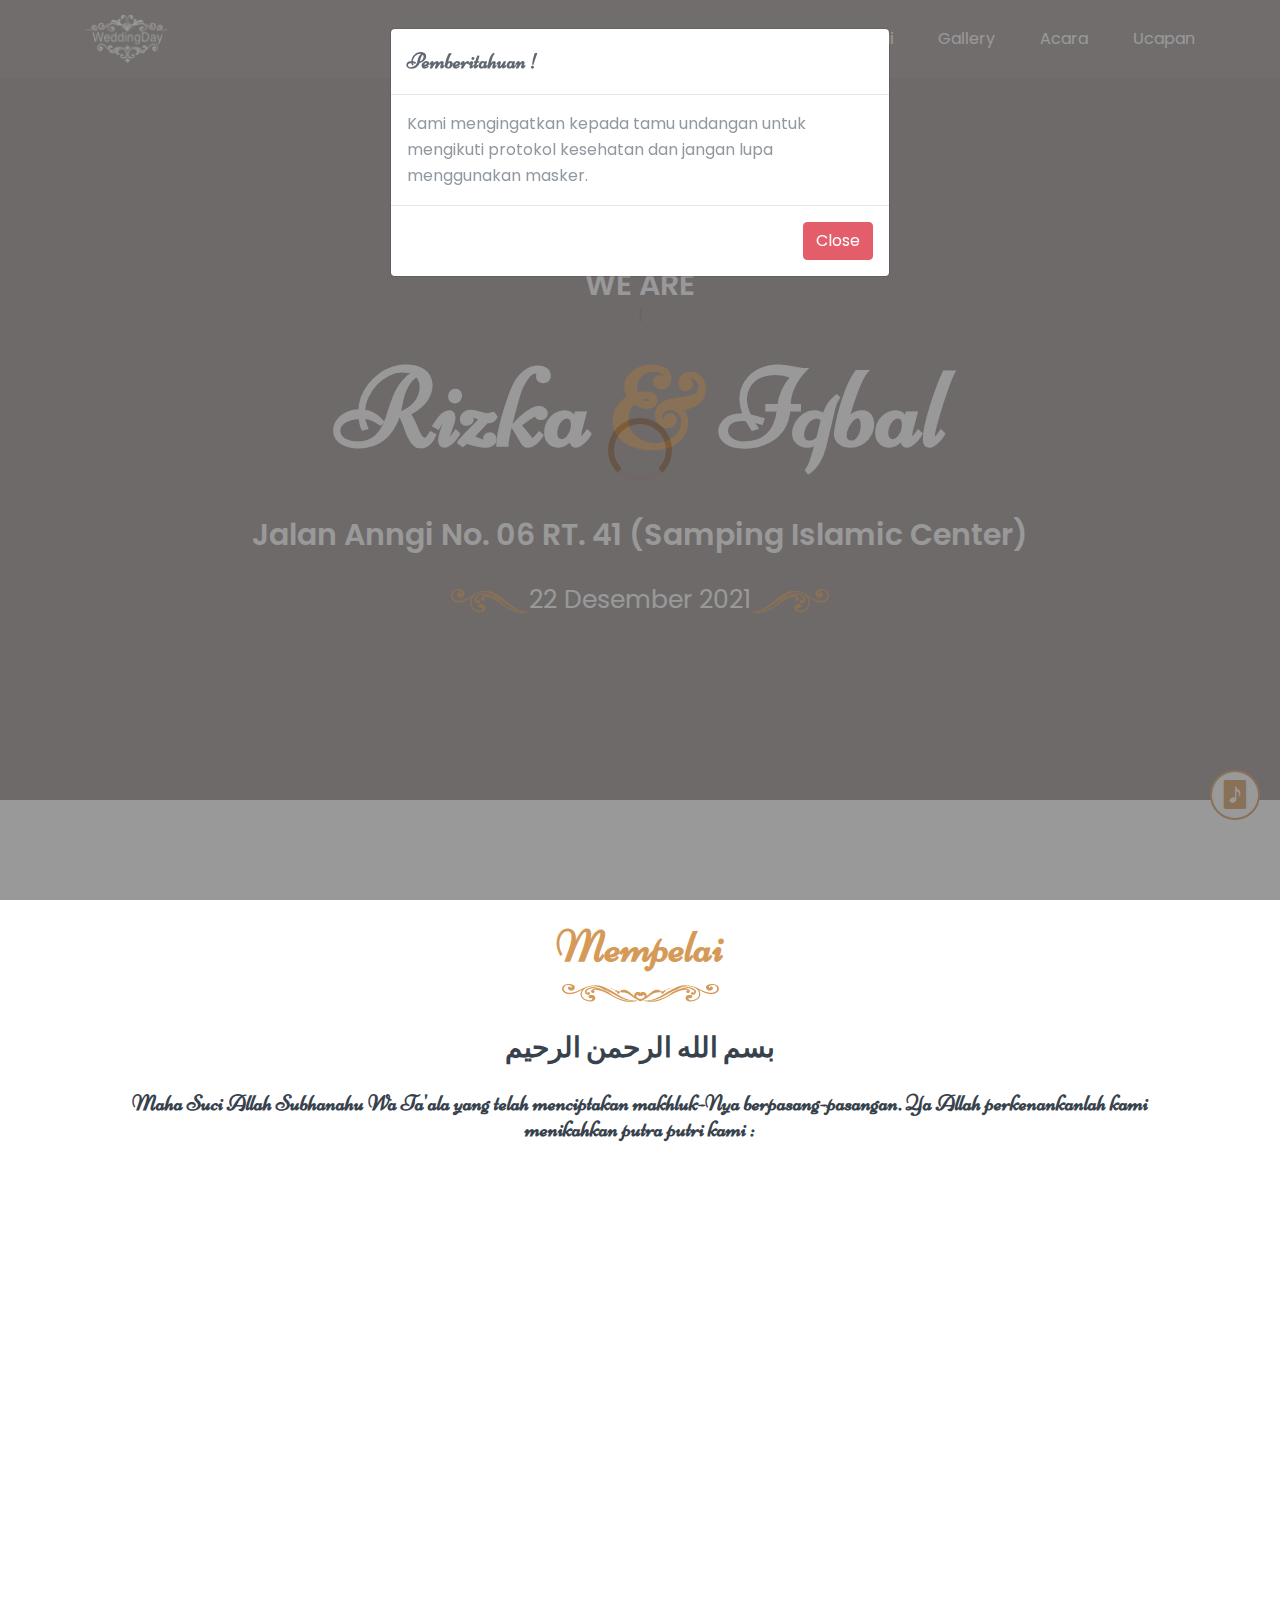
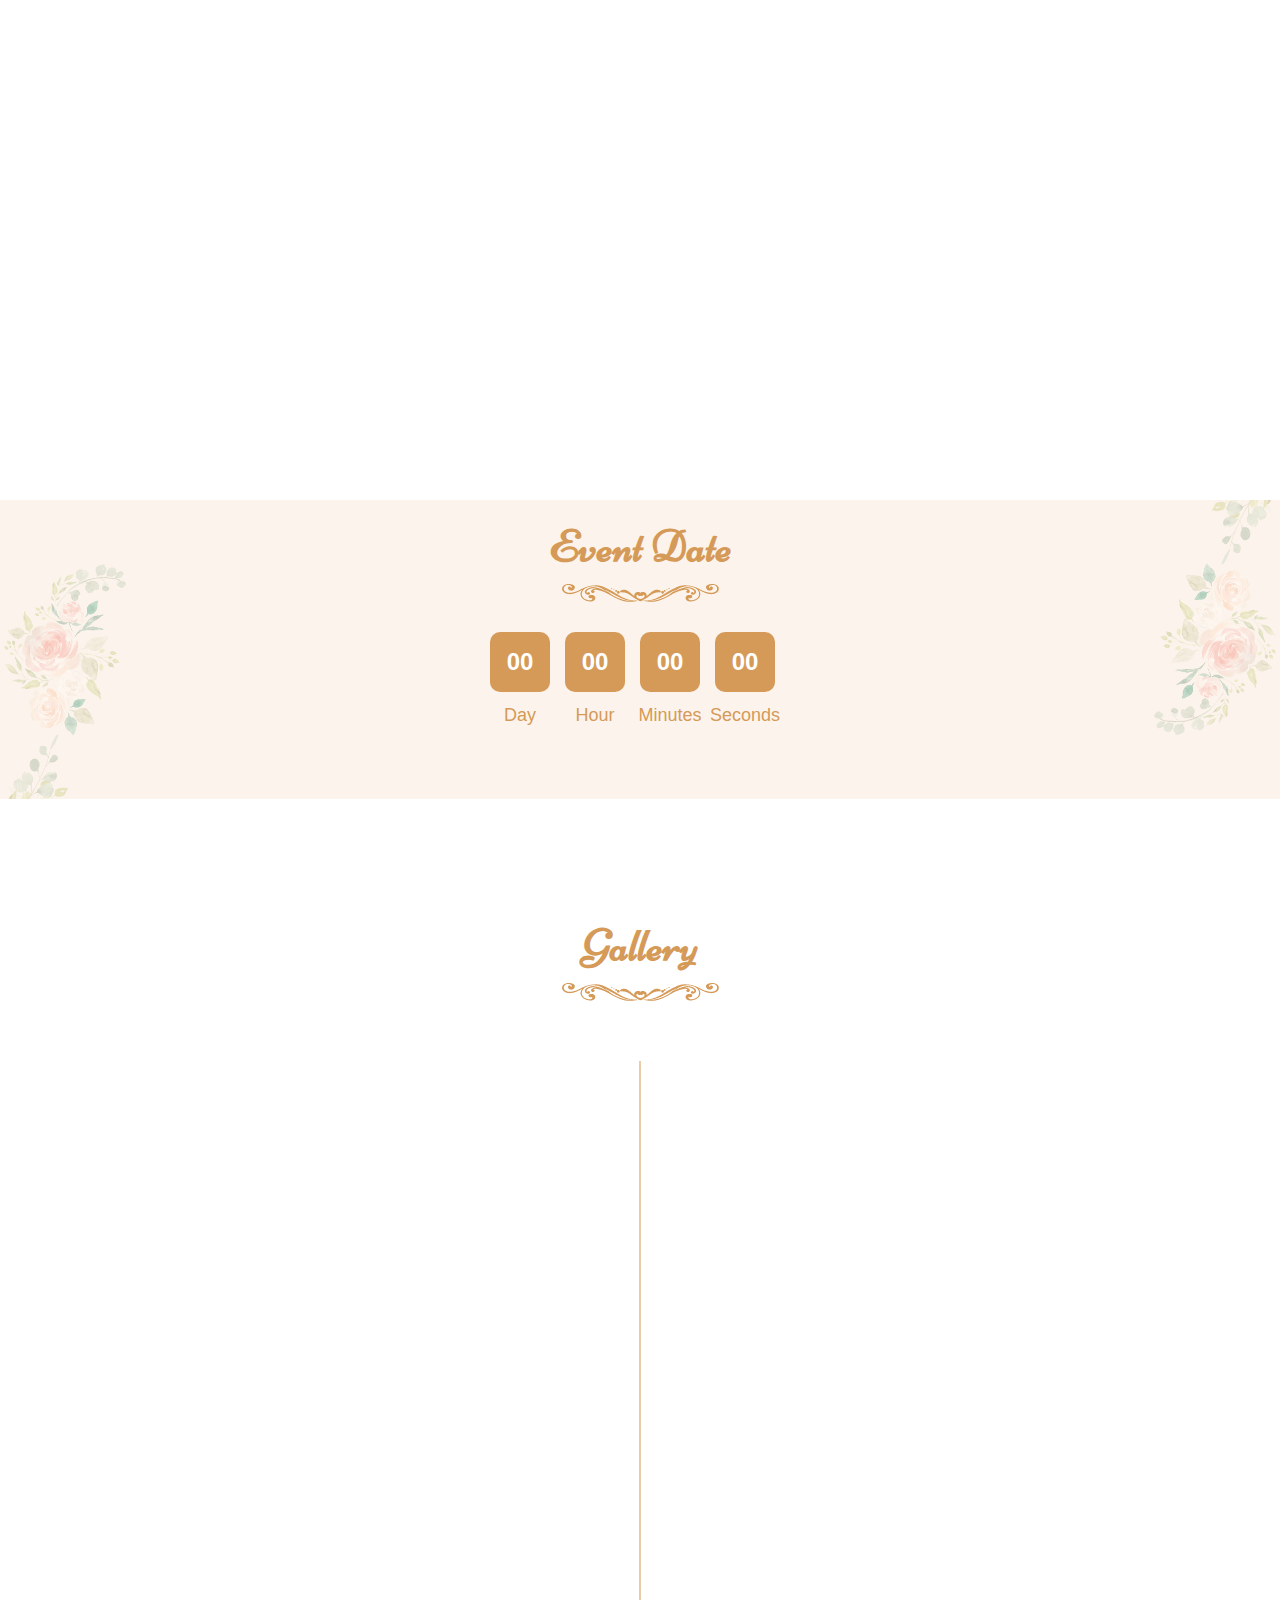
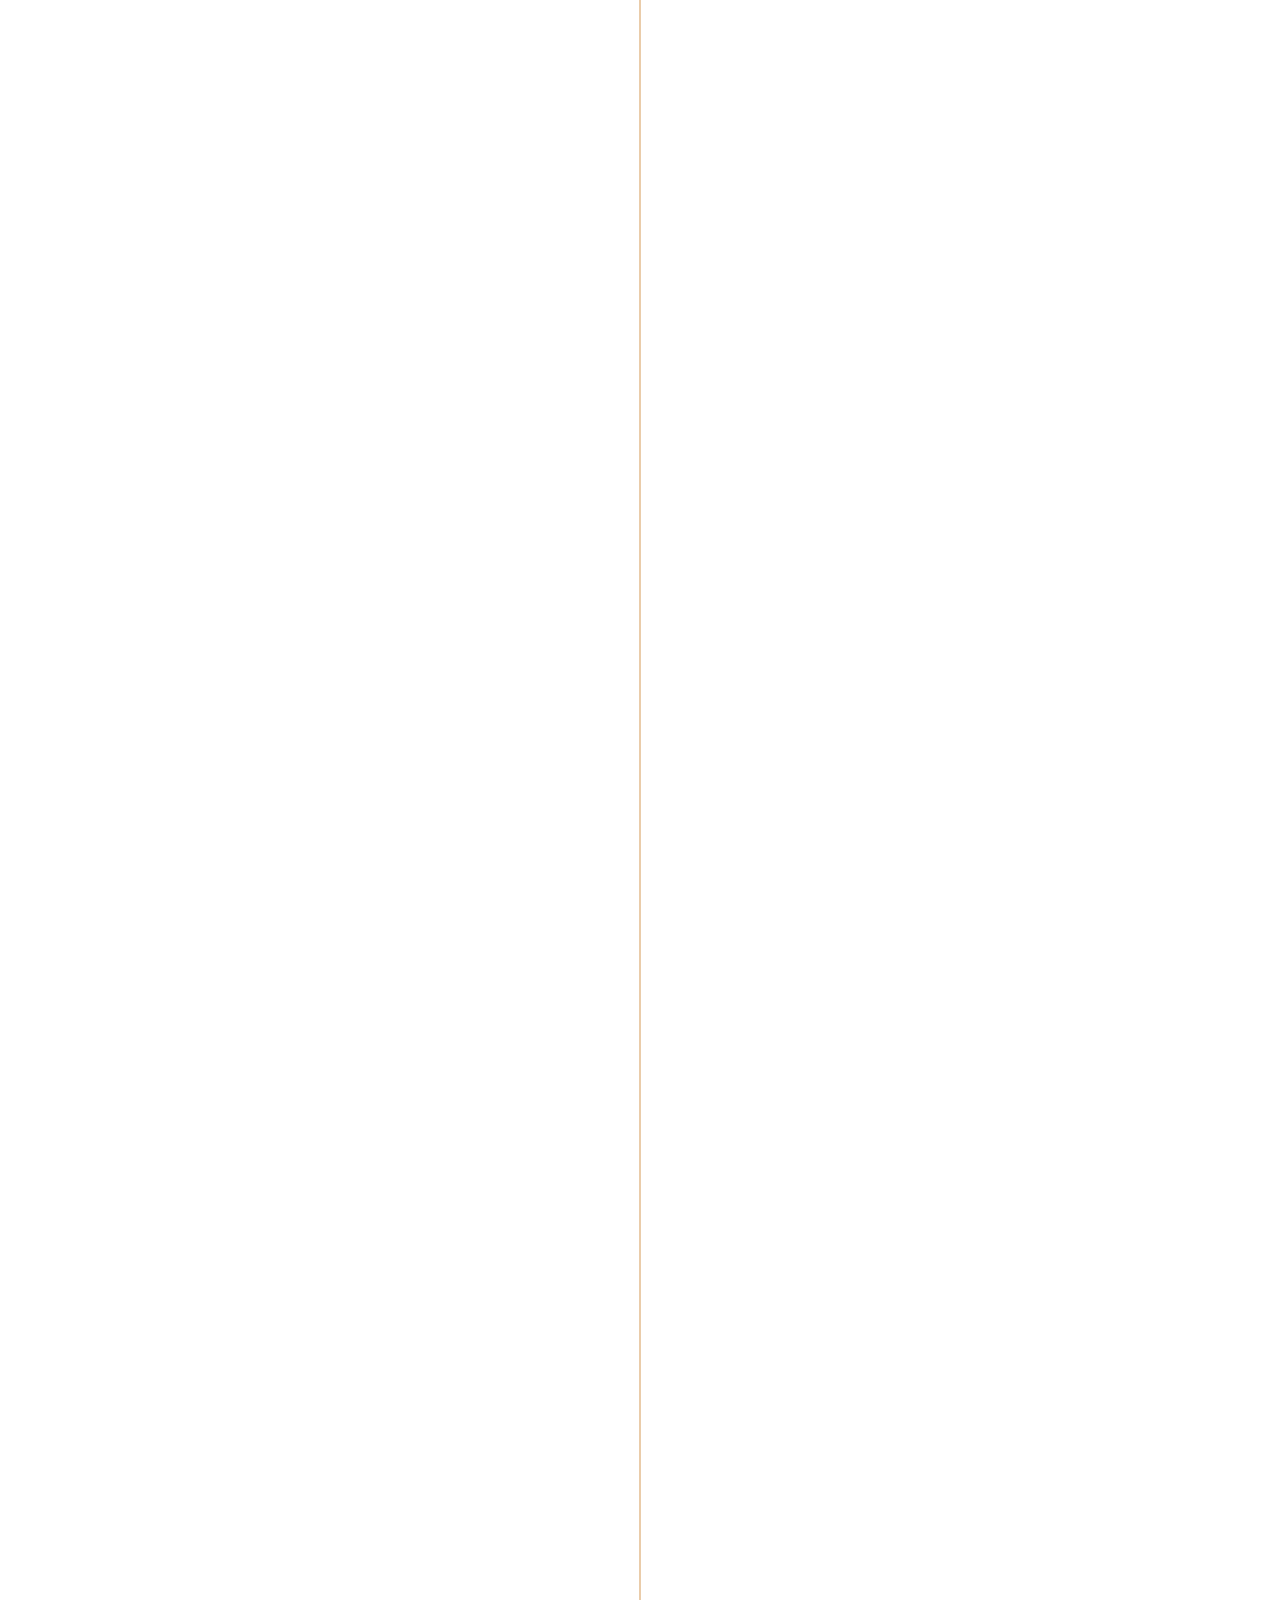
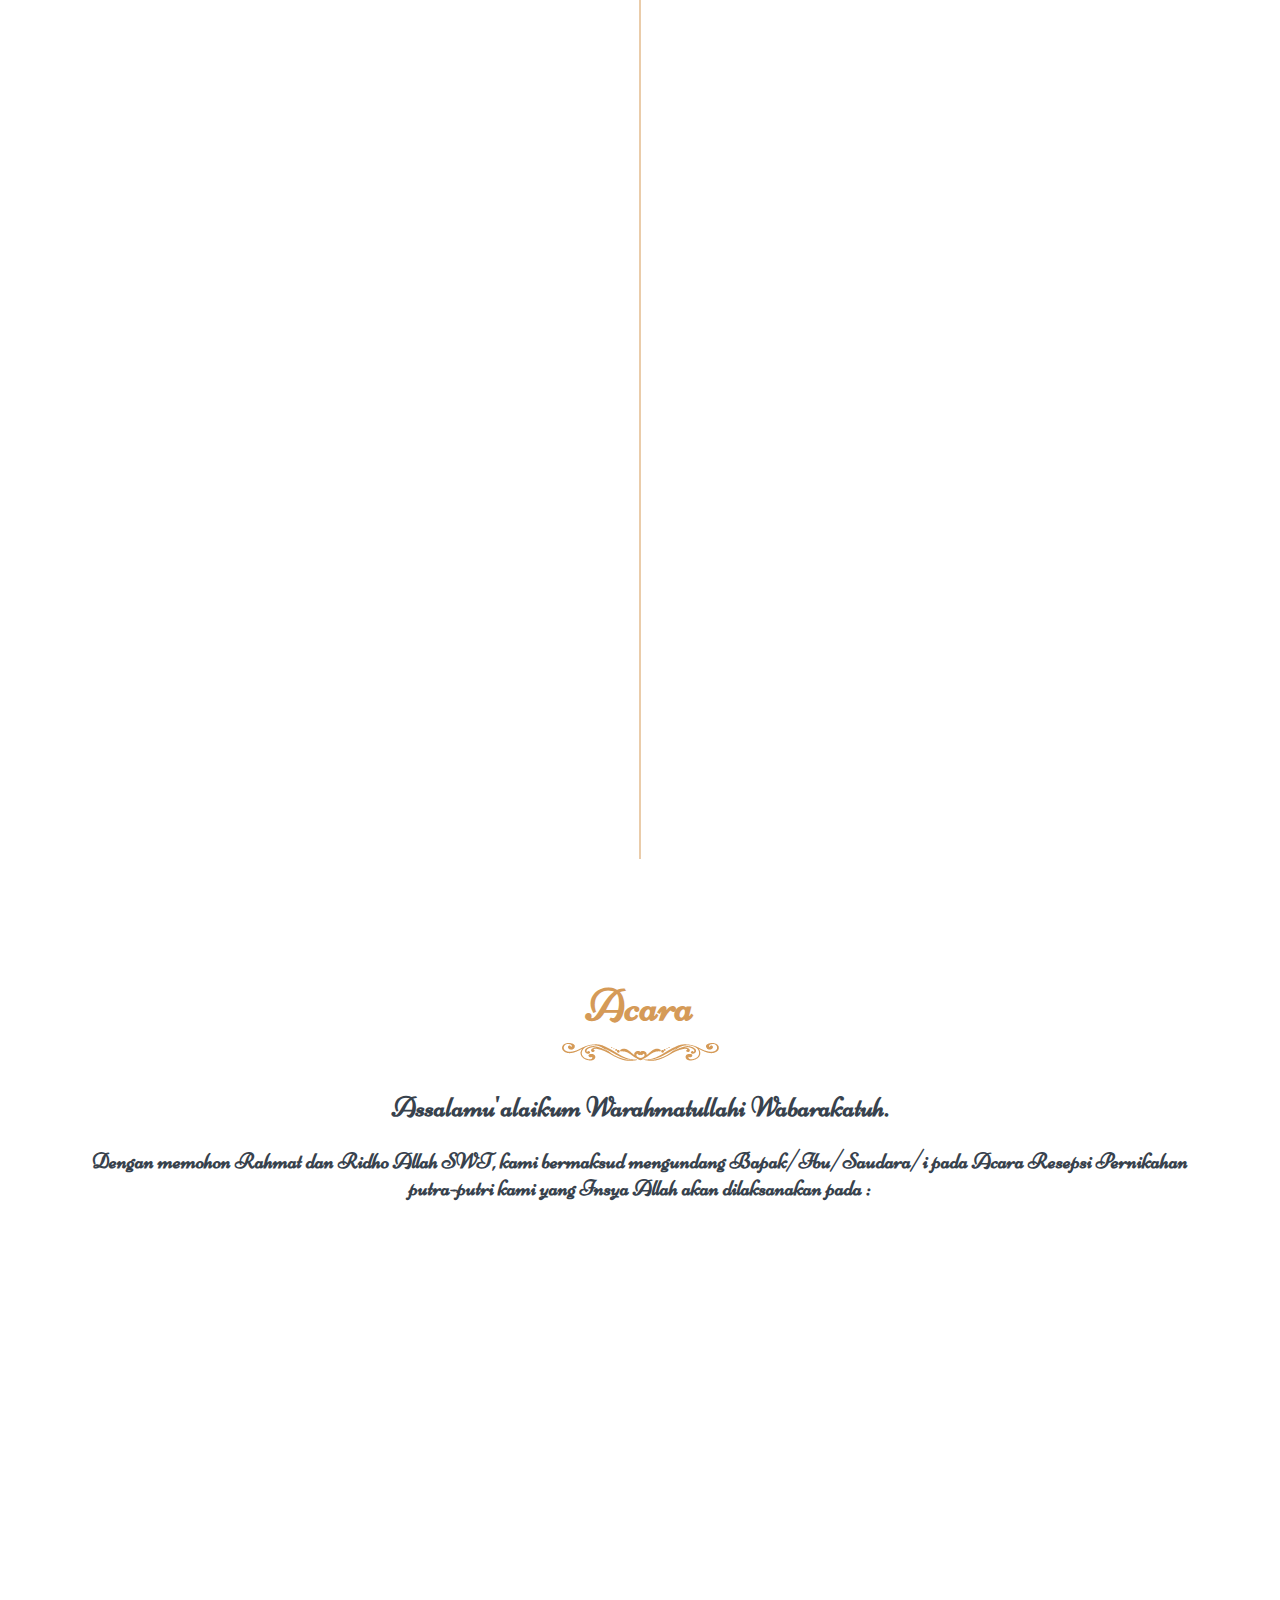
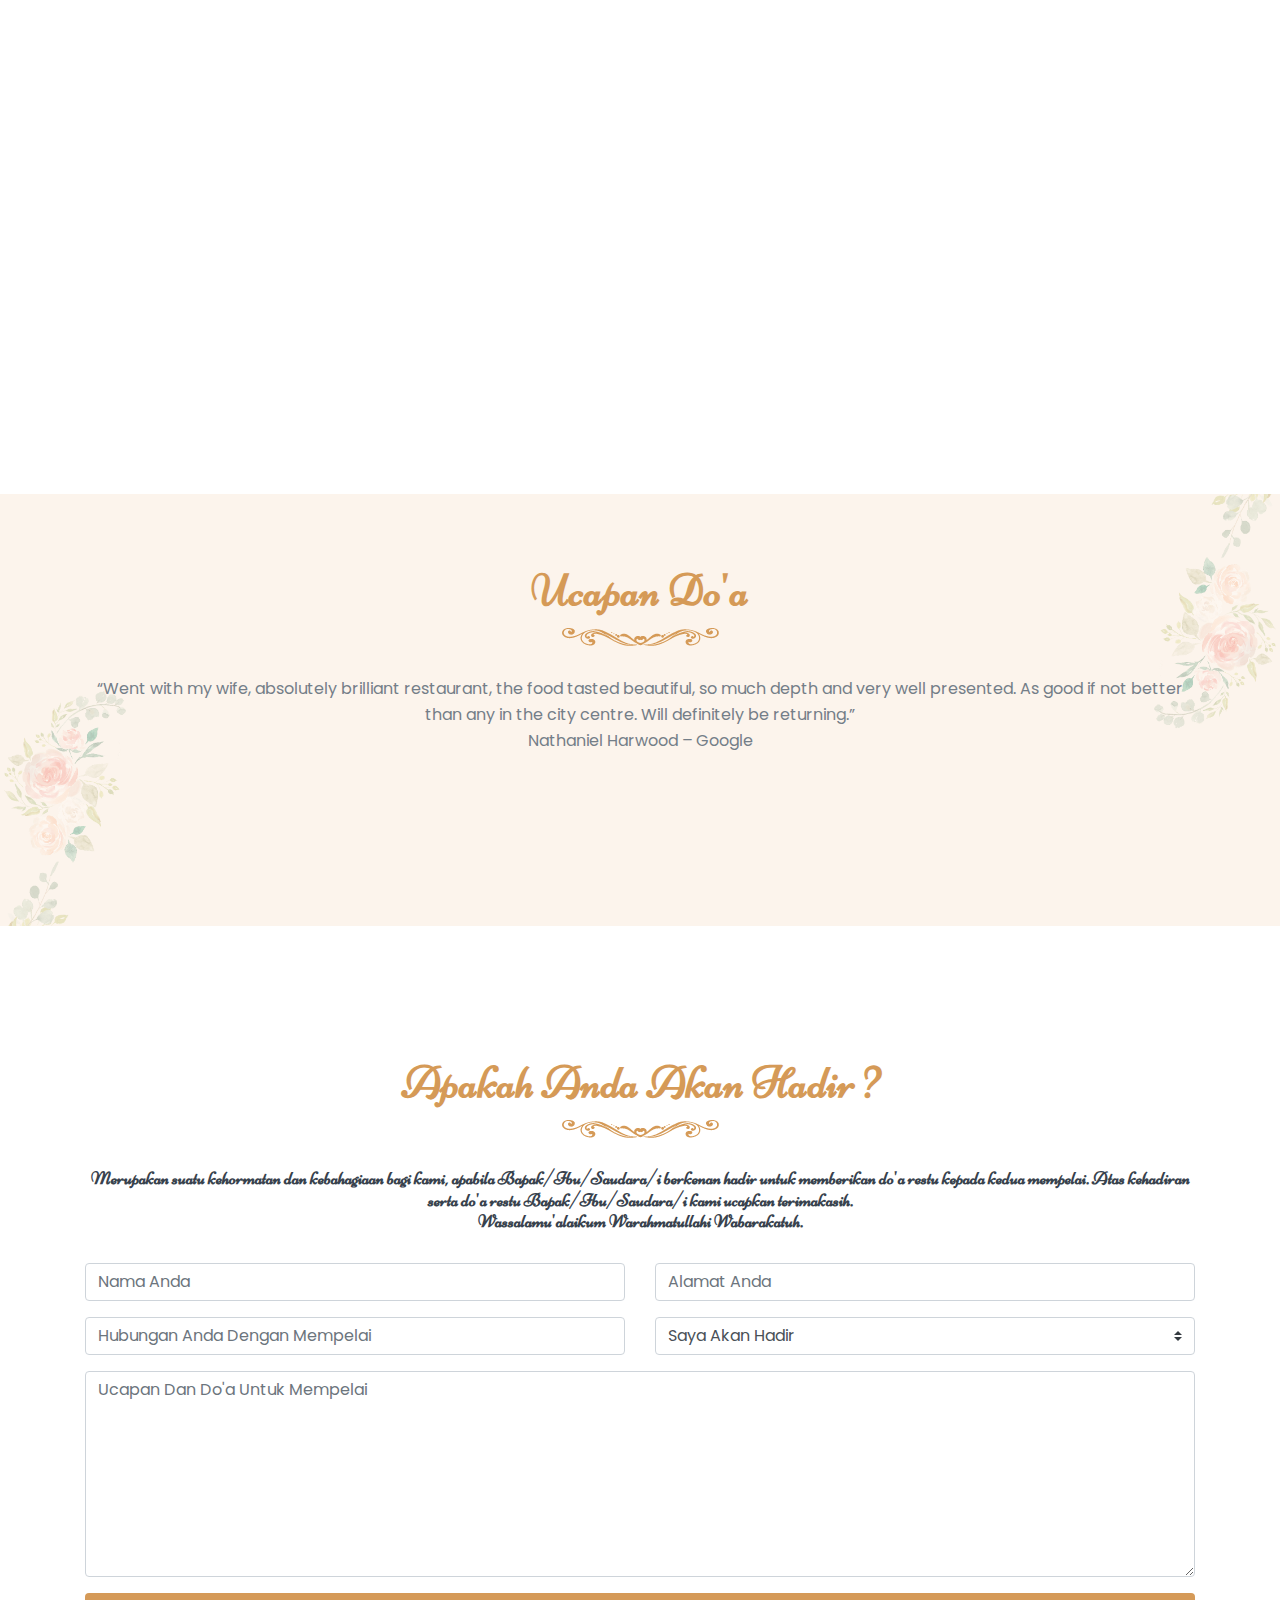
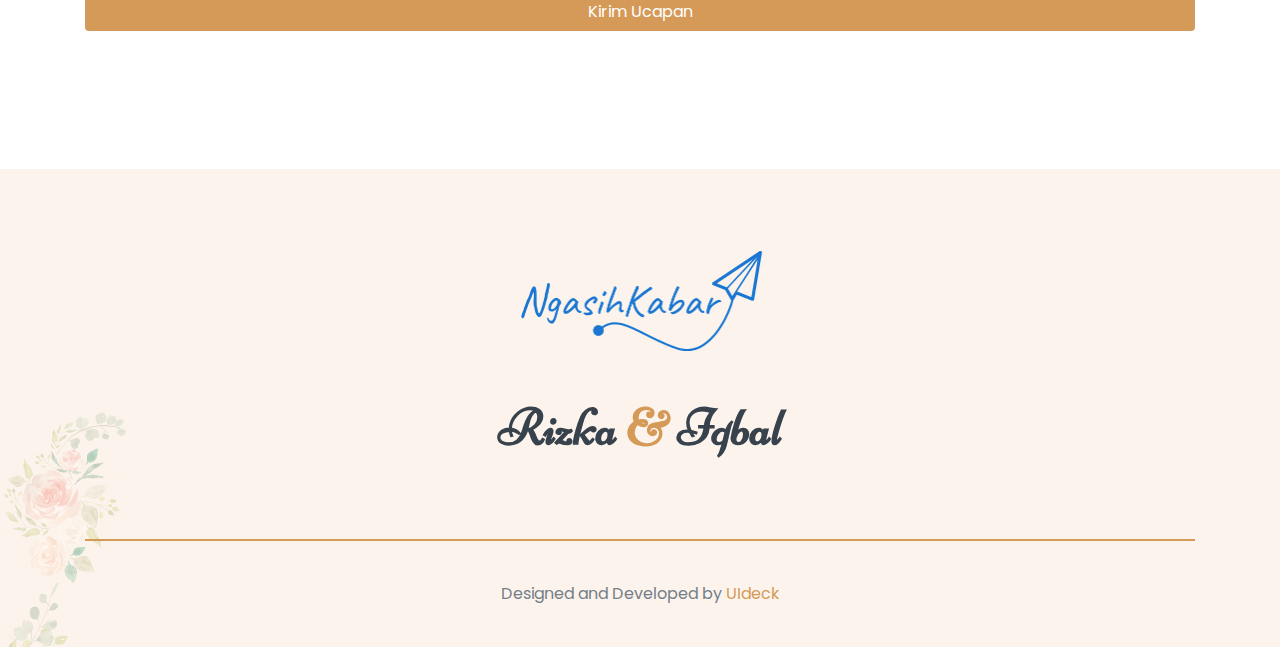
==== rizkaiqbal/index.html @ 64f29b2d "rizka dan iqbal desain awal" ====
<!doctype html>
<html class="no-js" lang="en">

<head>
    <meta charset="utf-8">

    <!--====== Title ======-->
    <title>Rizka & Iqbal - NgasihKabar</title>

    <meta charset="utf-8">
	<meta http-equiv="X-UA-Compatible" content="IE=edge">
	<meta name="viewport" content="width=device-width, initial-scale=1">
	<meta name="description" content="Undangan Website" />
	<meta name="keywords" content="udangan website, undangan online" />
	<meta name="author" content="NgasihKabar" />

    <!-- Facebook and Twitter integration -->
	<meta property="og:title" content=""/>
	<meta property="og:image" content=""/>
	<meta property="og:url" content=""/>
	<meta property="og:site_name" content=""/>
	<meta property="og:description" content=""/>
	<meta name="twitter:title" content="" />
	<meta name="twitter:image" content="" />
	<meta name="twitter:url" content="" />
	<meta name="twitter:card" content="" />

    <!--====== Favicon Icon ======-->
    <link rel="shortcut icon" href="assets/images/favicon.png" type="image/png">

    <!--====== Animate CSS ======-->
    <link rel="stylesheet" href="assets/css/animate.css">

    <!--====== Line Icons CSS ======-->
    <link rel="stylesheet" href="assets/css/LineIcons.css">

    <!--====== Bootstrap CSS ======-->
    <link rel="stylesheet" href="assets/css/bootstrap.min.css">

    <!--====== Default CSS ======-->
    <link rel="stylesheet" href="assets/css/default.css">

    <!--====== Style CSS ======-->
    <link rel="stylesheet" href="assets/css/style.css">

    <!-- TAMBAHAN -->
    <!-- Icomoon Icon Fonts-->
	<link rel="stylesheet" href="assets/css/icomoon.css">

</head>

<body>
    <!--[if IE]>
    <p class="browserupgrade">You are using an <strong>outdated</strong> browser. Please <a href="https://browsehappy.com/">upgrade your browser</a> to improve your experience and security.</p>
    <![endif]-->
    
    <!--====== PRELOADER PART START ======-->

    <div class="preloader">
        <div class="loader">
            <div class="ytp-spinner">
                <div class="ytp-spinner-container">
                    <div class="ytp-spinner-rotator">
                        <div class="ytp-spinner-left">
                            <div class="ytp-spinner-circle"></div>
                        </div>
                        <div class="ytp-spinner-right">
                            <div class="ytp-spinner-circle"></div>
                        </div>
                    </div>
                </div>
            </div>
        </div>
    </div>

    <!--====== PRELOADER PART ENDS ======-->

    <!--====== HEADER PART START ======-->

    <section class="header_area">
        <div class="header_navbar">
            <div class="container">
                <div class="row">
                    <div class="col-lg-12">
                        <nav class="navbar navbar-expand-lg">
                            <a class="navbar-brand" href="index.html">
                                <img src="assets/images/logo.png" alt="Logo">
                            </a>
                            <button class="navbar-toggler" type="button" data-toggle="collapse" data-target="#navbarSupportedContent" aria-controls="navbarSupportedContent" aria-expanded="false" aria-label="Toggle navigation">
                                <span class="toggler-icon"></span>
                                <span class="toggler-icon"></span>
                                <span class="toggler-icon"></span>
                            </button>

                            <div class="collapse navbar-collapse sub-menu-bar" id="navbarSupportedContent">
                                <ul id="nav" class="navbar-nav ml-auto">
                                    <li class="nav-item active">
                                        <a class="page-scroll" href="#home">Home</a>
                                    </li>
                                    <li class="nav-item">
                                        <a class="page-scroll" href="#couple">Mempelai</a>
                                    </li>
                                    <li class="nav-item">
                                        <a class="page-scroll" href="#our_love">Gallery</a>
                                    </li>
                                    <li class="nav-item">
                                        <a class="page-scroll" href="#event">Acara</a>
                                    </li>
                                    <li class="nav-item">
                                        <a class="page-scroll" href="#contact">Ucapan</a>
                                    </li>
                                </ul>
                            </div> <!-- navbar collapse -->
                        </nav> <!-- navbar -->
                    </div>
                </div> <!-- row -->
            </div> <!-- container -->
        </div> <!-- header navbar -->

        <div id="home" class="header_slider slider-active">
            <div class="single_slider bg_cover d-flex align-items-center" style="background-image: url(assets/images/editing6.jpg)">
                <div class="container">
                    <div class="row justify-content-center">
                        <div class="col-lg-10">
                            <div class="slider_content text-center">
                                <h5 class="slider_sub_title typed" data-animation="fadeInUp" data-typed-items="WE ARE GETTING MARRIED"></h5>
                                <h2 class="slider_title" data-animation="fadeInUp" data-delay="0.7s">Rizka <span>&</span> Iqbal</h2>
                                <span class="location" data-animation="fadeInUp" data-delay="1s">Jalan Anngi No. 06 RT. 41 (Samping Islamic Center)</span>
                                <p data-animation="fadeInUp" data-delay="1.4s"><img src="assets/images/header-shape-1.png" alt="Shape">22 Desember 2021<img src="assets/images/header-shape-2.png" alt="Shape"></p>
                            </div> <!-- slider content -->
                        </div>
                    </div> <!-- row -->
                </div> <!-- container -->
            </div> <!-- single slider -->
        </div> <!-- header slider -->
    </section>

    <!--====== HEADER PART ENDS ======-->

    <!--====== COUPLE PART START ======-->

    <section id="couple" class="couple_area pt-120 pb-130">
        <div class="container">
            <div class="row justify-content-center">
                <div class="col-lg-6">
                    <div class="section_title text-center pb-30">
                        <h3 class="title">Mempelai</h3>
                        <img src="assets/images/section_shape.png" alt="Shape">
                    </div> <!-- section title -->
                </div>
                <div class="col-lg-12">
                    <div class="section_title text-center pb-30">
                        <h3>بسم الله الرحمن الرحيم</h3>
                        <br/>
                        <h4>Maha Suci Allah Subhanahu Wa Ta'ala yang telah menciptakan makhluk-Nya berpasang-pasangan. Ya Allah perkenankanlah kami menikahkan putra putri kami :</h4>
                    </div>
                </div>
            </div> <!-- row -->
            <div class="row">
                <div class="col-md-6">
                    <div class="single_couple mt-30 wow fadeInUpBig" data-wow-duration="1.3s" data-wow-delay="0.2s">
                        <div class="couple_image">
                            <img src="assets/images/DSCF1083.jpg" alt="Couple">
                        </div>
                        <div class="couple_content text-center">
                            <img class="shape" src="assets/images/couple-shape.png" alt="shape">
                            <h4 class="couple_name">Rizka Noor Oktavia S.E</h4>
                            <p>Putri Keempat Dari Bapak Sugyo & Ibu Siti Noor Aminah.</p>
                            <ul class="social">
                                <li><a href="#" target="_blank"><i class="lni lni-facebook-filled"></i></a></li>
                                <li><a href="#" target="_blank"><i class="lni lni-twitter-original"></i></a></li>
                                <li><a href="#" target="_blank"><i class="lni lni-instagram-original"></i></a></li>
                                <li><a href="#" target="_blank"><i class="lni lni-linkedin-original"></i></a></li>
                            </ul>
                        </div>
                    </div> <!-- single couple -->
                </div>
                <div class="col-md-6">
                    <div class="single_couple mt-30 wow fadeInUpBig" data-wow-duration="1.3s" data-wow-delay="0.6s">
                        <div class="couple_image">
                            <img src="assets/images/2021_0617_10530200.jpg" alt="Couple">
                        </div>
                        <div class="couple_content text-center">
                            <img class="shape" src="assets/images/couple-shape.png" alt="shape">
                            <h4 class="couple_name">Adji Muhammad Iqbal S.M</h4>
                            <p>Putra Keempat Dari Bapak Ir. H. Adji Yunadji gelar Adji Raden Ario Joyo Putro & Ibu Hj. Adji Hilda Fatma Dewi.</p>
                            <ul class="social">
                                <li><a href="#" target="_blank"><i class="lni lni-facebook-filled"></i></a></li>
                                <li><a href="#" target="_blank"><i class="lni lni-twitter-original"></i></a></li>
                                <li><a href="#" target="_blank"><i class="lni lni-instagram-original"></i></a></li>
                                <li><a href="#" target="_blank"><i class="lni lni-linkedin-original"></i></a></li>
                            </ul>
                        </div>
                    </div> <!-- single couple -->
                </div>
            </div> <!-- row -->
        </div> <!-- container -->
    </section>

    <!--====== COUPLE PART ENDS ======-->

    <!--====== COUNTDOWN SOON PART START ======-->

    <section id="coming_soon" class="coming_soon_area pt-20 pb-70">
        <div class="coming_soon_shape_1">
            <img src="assets/images/shape-1.png" alt="shape">
        </div> <!-- shape -->

        <div class="container">

            <div class="text-center">
                <div class="section_title text-center pb-30">
                    <h3 class="title">Event Date</h3>
                    <img src="assets/images/section_shape.png" alt="Shape">
                </div> <!-- section title -->

                <div id="timer">
                    <div class="number-list">
                        <div class="item" data-days="">00</div>
                        <div class="item" data-hours="">00</div>
                        <div class="item" data-minutes="">00</div>
                        <div class="item" data-seconds="">00</div>
                    </div>
                    <div class="unit-list">
                        <div class="item">Day</div>
                        <div class="item">Hour</div>
                        <div class="item">Minutes</div>
                        <div class="item">Seconds</div>
                    </div>
                </div>
            </div>

        </div> <!-- container -->

        <div class="coming_soon_shape_2">
            <img src="assets/images/shape-2.png" alt="shape">
        </div> <!-- shape -->
    </section>

    <!--====== COUNTDOWN SOON PART ENDS ======-->

    <!--====== OUR LOVE PART START ======-->

    <section id="our_love" class="our_love_area pt-120">
        <div class="container">
            <div class="row justify-content-center">
                <div class="col-lg-6">
                    <div class="section_title text-center pb-30">
                        <h3 class="title">Gallery</h3>
                        <img src="assets/images/section_shape.png" alt="Shape">
                    </div> <!-- section title -->
                </div>
            </div> <!-- row -->
            <div class="love_wrapper">

                <div class="single_love d-flex flex-wrap align-items-center">
                    <div class="love_content order-md-last wow fadeInLeftBig" data-wow-duration="1.3s" data-wow-delay="0.4s">
                        <!-- <h3 class="love_title">We Met For The First Time</h3>
                        <p>Lorem ipsum dolor sit amet, consetetur sadipscing elitr, sed diam nonumy eirmod tempor invidunt ut labore et dolore magna nose aaliquyam erat, sed diam voluptua. At vero eos et accusam justo duo dolores et ea rebum. Stet clita kasd gubergren, no sea timata sanctus est Lorem ipsum dolor sit amet. Lorem ipsum.</p> -->
                    </div>
                    <div class="love_date">
                        <!-- <p><i class="lni lni-heart-filled"></i> 7 May 21</p> -->
                    </div>
                    <div class="love_image order-md-first wow fadeInRightBig" data-wow-duration="1.3s" data-wow-delay="0.4s">
                        <img src="assets/images/gallery/1.jpg" alt="love">
                    </div>
                </div> <!-- single love -->

                <div class="single_love d-flex flex-wrap align-items-center">
                    <div class="love_content text-lg-right wow fadeInRightBig" data-wow-duration="1.3s" data-wow-delay="0.4s">
                        <!-- <h3 class="love_title">We AreFirst Dating</h3> -->
                        <!-- <p>Lorem ipsum dolor sit amet, consetetur sadipscing elitr, sed diam nonumy eirmod tempor invidunt ut labore et dolore magna nose aaliquyam erat, sed diam voluptua. At vero eos et accusam justo duo dolores et ea rebum. Stet clita kasd gubergren, no sea timata sanctus est Lorem ipsum dolor sit amet. Lorem ipsum.</p> -->
                    </div>
                    <div class="love_date">
                        <!-- <p><i class="lni lni-heart-filled"></i> 15 Jan 22</p> -->
                    </div>
                    <div class="love_image wow fadeInLeftBig" data-wow-duration="1.3s" data-wow-delay="0.4s">
                        <img src="assets/images/gallery/2.jpg" alt="love">
                    </div>
                </div> <!-- single love -->

                <div class="single_love d-flex flex-wrap align-items-center">
                    <div class="love_content order-md-last wow fadeInLeftBig" data-wow-duration="1.3s" data-wow-delay="0.4s">
                        <!-- <h3 class="love_title">We Live Together</h3> -->
                        <!-- <p>Lorem ipsum dolor sit amet, consetetur sadipscing elitr, sed diam nonumy eirmod tempor invidunt ut labore et dolore magna nose aaliquyam erat, sed diam voluptua. At vero eos et accusam justo duo dolores et ea rebum. Stet clita kasd gubergren, no sea timata sanctus est Lorem ipsum dolor sit amet. Lorem ipsum.</p> -->
                    </div>
                    <div class="love_date">
                        <!-- <p><i class="lni lni-heart-filled"></i> 25 Jul 22</p> -->
                    </div>
                    <div class="love_image order-md-first wow fadeInRightBig" data-wow-duration="1.3s" data-wow-delay="0.4s">
                        <img src="assets/images/gallery/3.jpg" alt="love">
                    </div>
                </div> <!-- single love -->

                <div class="single_love d-flex flex-wrap align-items-center">
                    <div class="love_content text-lg-right wow fadeInRightBig" data-wow-duration="1.3s" data-wow-delay="0.4s">
                        <!-- <h3 class="love_title">We AreFirst Dating</h3> -->
                        <!-- <p>Lorem ipsum dolor sit amet, consetetur sadipscing elitr, sed diam nonumy eirmod tempor invidunt ut labore et dolore magna nose aaliquyam erat, sed diam voluptua. At vero eos et accusam justo duo dolores et ea rebum. Stet clita kasd gubergren, no sea timata sanctus est Lorem ipsum dolor sit amet. Lorem ipsum.</p> -->
                    </div>
                    <div class="love_date">
                        <!-- <p><i class="lni lni-heart-filled"></i> 15 Jan 22</p> -->
                    </div>
                    <div class="love_image wow fadeInLeftBig" data-wow-duration="1.3s" data-wow-delay="0.4s">
                        <img src="assets/images/gallery/4.jpg" alt="love">
                    </div>
                </div> <!-- single love -->

                <div class="single_love d-flex flex-wrap align-items-center">
                    <div class="love_content order-md-last wow fadeInLeftBig" data-wow-duration="1.3s" data-wow-delay="0.4s">
                        <!-- <h3 class="love_title">We Live Together</h3> -->
                        <!-- <p>Lorem ipsum dolor sit amet, consetetur sadipscing elitr, sed diam nonumy eirmod tempor invidunt ut labore et dolore magna nose aaliquyam erat, sed diam voluptua. At vero eos et accusam justo duo dolores et ea rebum. Stet clita kasd gubergren, no sea timata sanctus est Lorem ipsum dolor sit amet. Lorem ipsum.</p> -->
                    </div>
                    <div class="love_date">
                        <!-- <p><i class="lni lni-heart-filled"></i> 25 Jul 22</p> -->
                    </div>
                    <div class="love_image order-md-first wow fadeInRightBig" data-wow-duration="1.3s" data-wow-delay="0.4s">
                        <img src="assets/images/gallery/5.jpg" alt="love">
                    </div>
                </div> <!-- single love -->

                <div class="single_love d-flex flex-wrap align-items-center">
                    <div class="love_content text-lg-right wow fadeInRightBig" data-wow-duration="1.3s" data-wow-delay="0.4s">
                        <!-- <h3 class="love_title">We AreFirst Dating</h3> -->
                        <!-- <p>Lorem ipsum dolor sit amet, consetetur sadipscing elitr, sed diam nonumy eirmod tempor invidunt ut labore et dolore magna nose aaliquyam erat, sed diam voluptua. At vero eos et accusam justo duo dolores et ea rebum. Stet clita kasd gubergren, no sea timata sanctus est Lorem ipsum dolor sit amet. Lorem ipsum.</p> -->
                    </div>
                    <div class="love_date">
                        <!-- <p><i class="lni lni-heart-filled"></i> 15 Jan 22</p> -->
                    </div>
                    <div class="love_image wow fadeInLeftBig" data-wow-duration="1.3s" data-wow-delay="0.4s">
                        <img src="assets/images/gallery/6.jpg" alt="love">
                    </div>
                </div> <!-- single love -->

            </div> <!-- love wrapper -->
        </div> <!-- container -->
    </section>

    <!--====== OUR LOVE PART ENDS ======-->

    <!--====== GALLERY PART START ======-->

    <!-- <section id="gallery" class="gallery_area pt-120">
        <div class="container">

        <div class="text-center">
            <h1>You are Using Free Lite Version</h1>
            <p>Please purchase full version to get all elements, sections and permission to remove footer credit</p>
            <a href="https://rebrand.ly/wedding-day-ud" rel="nofollow" class="main-btn">Purchase Now</a>
        </div>

        </div>
    </section> -->

    <!--====== GALLERY PART ENDS ======-->

    <!--====== EVENT PART START ======-->

    <section id="event" class="event_area pt-120 pb-130">
        <div class="container">
            <div class="row justify-content-center">
                <div class="col-lg-6">
                    <div class="section_title text-center pb-30">
                        <h3 class="title">Acara</h3>
                        <img src="assets/images/section_shape.png" alt="Shape">
                    </div> <!-- section title -->
                </div>
                <div class="col-lg-12">
                    <div class="section_title text-center pb-30">
                        <h3>Assalamu'alaikum Warahmatullahi Wabarakatuh.</h3>
                        <br/>
                        <h4>Dengan memohon Rahmat dan Ridho Allah SWT, kami bermaksud mengundang Bapak/Ibu/Saudara/i pada Acara Resepsi Pernikahan putra-putri kami yang Insya Allah akan dilaksanakan pada :</h4>
                    </div>
                </div>
            </div> <!-- row -->
            <div class="row justify-content-center">
                <div class="col-lg-6 col-md-7">
                    <div class="single_event mt-30 wow fadeIn" data-wow-duration="1.3s" data-wow-delay="0.2s">
                        <div class="event_image">
                            <!-- <img src="assets/images/event-1.jpg" alt="event"> -->
                            <iframe src="https://www.google.com/maps/embed?pb=!1m18!1m12!1m3!1d249.35407265173026!2d117.12170319650389!3d-0.5020329045145502!2m3!1f0!2f0!3f0!3m2!1i1024!2i768!4f13.1!3m3!1m2!1s0x2df67e55f399027d%3A0x11a6c1bbd6221837!2sCafe%20Angkringan%20Mas%20Gyo!5e0!3m2!1sid!2sid!4v1638186868652!5m2!1sid!2sid" width="600" height="450" style="border:0;" allowfullscreen="" loading="lazy"></iframe>
                        </div>
                        <div class="event_content">
                            <span class="date">22 Desember 2021</span>
                            <h3 class="event_title"><a href="#">Akad Nikah</a></h3>
                            <p>Waktu : 13.00 WITA - Selesai</p>
                            <!-- <a class="more" href="#">Read More...</a> -->
                        </div>
                    </div> <!-- single event -->
                </div>
                <div class="col-lg-6 col-md-7">
                    <div class="single_event mt-30 wow fadeIn" data-wow-duration="1.3s" data-wow-delay="0.5s">
                        <div class="event_image">
                            <!-- <img src="assets/images/event-2.jpg" alt="event"> -->
                            <iframe src="https://www.google.com/maps/embed?pb=!1m18!1m12!1m3!1d249.35407265173026!2d117.12170319650389!3d-0.5020329045145502!2m3!1f0!2f0!3f0!3m2!1i1024!2i768!4f13.1!3m3!1m2!1s0x2df67e55f399027d%3A0x11a6c1bbd6221837!2sCafe%20Angkringan%20Mas%20Gyo!5e0!3m2!1sid!2sid!4v1638186868652!5m2!1sid!2sid" width="600" height="450" style="border:0;" allowfullscreen="" loading="lazy"></iframe>
                        </div>
                        <div class="event_content">
                            <span class="date">23 Desember 2021</span>
                            <h3 class="event_title"><a href="#">Resepsi Pernikahan</a></h3>
                            <p>Sesi 1 : 13.00 - 15.00 WITA</p>
                            <p>Sesi 2 : 15.00 - 17.00 WITA</p>
                            <p>Sesi 3 : 17.30 - 22.00 WITA</p>
                            <!-- <a class="more" href="#">Read More...</a> -->
                        </div>
                    </div> <!-- single event -->
                </div>
            </div> <!-- row -->
        </div> <!-- container -->
    </section>

    <!--====== EVENT PART ENDS ======-->

    <!--====== CONTACT PART START ======-->

    <section id="coming_soon" class="coming_soon_area pt-70 pb-50">
        <div class="container">

            <div class="section_title text-center pb-30">
                <h3 class="title">Ucapan Do'a</h3>
                <img src="assets/images/section_shape.png" alt="Shape">
            </div> <!-- section title -->
    
            <div class="coming_soon_shape_1">
                <img src="assets/images/shape-1.png" alt="shape">
            </div> <!-- shape -->

            <div class="text-center">
                <div id="slider">

                        <ul class="slides">
                            <li class="slide">
                                <p>“Went with my wife, absolutely brilliant restaurant, the food tasted beautiful, so much depth and very well presented. As good if not better than any in the city centre. Will definitely be returning.” <br> Nathaniel Harwood – Google</p>
                            </li>
                            <li class="slide">
                                <p>“Great friendly service, the staff don't make you feel rushed, but are also very attentive, and on hand all the time if needed, best Thai food I have had in years, flavours are out of this world, and extremely good prices for the quality you get is top notch!!!!!! Love it” <br>David Armstrong – Google</p>
                            </li>
                            <li class="slide">
                                <p>“Possibly one of the best in Manchester. A menu designed and prepared by a very skilled chef, ably assisted by his wife who provides a friendly welcome. Always consistent and of high quality.” <br>Paul Fletcher – Google</p>
                            </li>
                            <li class="slide">
                                <p>“Food was amazing and service could not have been better...we went for a quick lunch as our office is opposite the restaurant...very quick service...I am highly recommending this restaurant to all my family and friends...” <br>Nic Gent – Facebook Page</p>
                            </li>
                            <li class="slide">
                                <p>“Went for the first time last night for my Husbands Birthday, friendly staff, very tasty food, would highly recommend, we will be back.” <br>Joanne Simms – Facebook Page</p>
                            </li>
                        </ul>

                </div>

            </div>

        </div> <!-- container -->

        <div class="coming_soon_shape_2">
            <img src="assets/images/shape-2.png" alt="shape">
        </div> <!-- shape -->
    </section>

    <section id="contact" class="contact_area pt-130 pb-130">
        <div class="container">

            <div class="row justify-content-center">
                <div class="col-lg-6">
                    <div class="section_title text-center pb-30">
                        <h3 class="title">Apakah Anda Akan Hadir ?</h3>
                        <img src="assets/images/section_shape.png" alt="Shape">
                    </div> <!-- section title -->
                </div>
                <div class="col-lg-12">
                    <div class="section_title text-center pb-30">
                        <h5>Merupakan suatu kehormatan dan kebahagiaan bagi kami, apabila Bapak/Ibu/Saudara/i berkenan hadir untuk memberikan do'a restu kepada kedua mempelai. Atas kehadiran serta do'a restu Bapak/Ibu/Saudara/i kami ucapkan terimakasih.<br/>Wassalamu'alaikum Warahmatullahi Wabarakatuh.</h5>
                    </div>
                </div>
            </div> <!-- row -->

            <div class="row">
				<div class="col-lg-12 col-sm-12 col-xs-12">
				  <div class="contact-block">
					<form action="#" method="POST">
					  <div class="row">
						<div class="col-md-6">
							<div class="form-group">
								<input type="text" class="form-control" name="name" placeholder="Nama Anda" required data-error="Isikan Nama Anda">
								<div class="help-block with-errors"></div>
							</div>                                 
						</div>
						<div class="col-md-6">
							<div class="form-group">
								<input type="text" placeholder="Alamat Anda" class="form-control" name="alamat" required data-error="Isikan Alamat Anda">
								<div class="help-block with-errors"></div>
							</div> 
						</div>
						<div class="col-md-6">
						<div class="form-group">
								<input type="text" placeholder="Hubungan Anda Dengan Mempelai" class="form-control" name="hubungan" required data-error="Isikan Hubungan Anda Dengan Mempelai">
								<div class="help-block with-errors"></div>
							</div> 
						</div>
						<div class="col-md-6">
							<div class="form-group">
								<select class="custom-select d-block form-control" name="kehadiran" required data-error="Pilih Kehadiran">
									<option value="Saya Akan Hadir">Saya Akan Hadir</option>
									<option value="Maaf Saya Berhalangan Hadir">Maaf Saya Berhalangan Hadir</option>
								</select>
								<div class="help-block with-errors"></div>
							</div> 
						</div>
						<div class="col-md-12">
							<div class="form-group"> 
								<textarea class="form-control" id="message" placeholder="Ucapan Dan Do'a Untuk Mempelai" name="ucapan" rows="8" data-error="Isikan Ucapan dan Do'a Untuk Kedua Mempelai" required></textarea>
								<div class="help-block with-errors"></div>
							</div>
							<div class="submit-button text-center">
								<button class="btn btn-send" id="submit" type="submit">Kirim Ucapan</button>
								<div id="msgSubmit" class="h3 text-center hidden"></div> 
								<div class="clearfix"></div> 
							</div>
						</div>
					  </div>            
					</form>
				  </div>
				</div>
			</div>

        </div> <!-- container -->
    </section>

    <!--====== CONTACT PART ENDS ======-->

    <!--====== FOOTER PART START ======-->

    <footer id="footer" class="footer_area">
        <div class="footer_shape_1">
            <img src="assets/images/shape-1.png" alt="shape">
        </div> <!-- shape -->
        
        <div class="container">
            <div class="footer_widget pt-80 pb-80 text-center">
                <div class="footer_logo">
                    <a href="https://ngasihkabar.com/" target="_blank"><img class="img-logo" src="assets/images/ngasihkabar.png" alt="logo"></a>
                </div>
                <div class="footer_title">
                    <h3 class="title">Rizka <span>&</span> Iqbal</h3>
                </div>
                <!-- <ul class="footer_menu">
                    <li><a href="#">Home</a></li>
                    <li><a href="#">Couple</a></li>
                    <li><a href="#">Story</a></li>
                    <li><a href="#">Gallery</a></li>
                    <li><a href="#">Event</a></li>
                    <li><a href="#">RSVP</a></li>
                </ul> -->
            </div> <!-- footer content -->
            <div class="footer_copyright text-center">
                <p>Designed and Developed by <a href="https://uideck.com" style="color: #D59A57" rel="nofollow">UIdeck</a></p>
            </div>
        </div> <!-- container -->
    </footer>

    <!--====== FOOTER PART ENDS ======-->
    
    <!--====== BACK TOP TOP PART START ======-->

    <!-- modal show -->
    <!-- Modal -->
	<div class="modal fade" id="modalNotif" role="dialog">
		<div class="modal-dialog">
		
		  <!-- Modal content-->
		  <div class="modal-content">
			<div class="modal-header">
			  <!-- <button type="button" class="close" data-dismiss="modal">&times;</button> -->
			  <h4 class="modal-title">Pemberitahuan !</h4>
			</div>
			<div class="modal-body">
			  <p>Kami mengingatkan kepada tamu undangan untuk mengikuti protokol kesehatan dan jangan lupa menggunakan masker.</p>
			  <!-- <div class="text-center">
			  	<img src="images/gallery-7.jpg" alt="logo" class="img-modal">
			  </div> -->
			</div>
			<div class="modal-footer">
			  <button type="button" class="btn btn-danger" data-dismiss="modal">Close</button>
			</div>
		  </div>
		  
		</div>
	</div>

    <!-- button music -->
	<a id="play-pause-button" class="icon-music"></a>

    <a href="#" class="back-to-top"><i class="lni lni-chevron-up"></i></a>

    <!--====== BACK TOP TOP PART ENDS ======-->

    <!--====== PART START ======-->

<!--
    <section class="">
        <div class="container">
            <div class="row">
                <div class="col-lg-">
                    
                </div>
            </div>
        </div>
    </section>
-->

    <!--====== PART ENDS ======-->

    <!-- row -->

    <!--====== Jquery js ======-->
    <script src="assets/js/vendor/jquery-1.12.4.min.js"></script>
    <script src="assets/js/vendor/modernizr-3.7.1.min.js"></script>

    <!--====== Bootstrap js ======-->
    <script src="assets/js/popper.min.js"></script>
    <script src="assets/js/bootstrap.min.js"></script>

    <!--====== Scrolling Nav js ======-->
    <script src="assets/js/jquery.easing.min.js"></script>
    <script src="assets/js/scrolling-nav.js"></script>

    <!--====== wow js ======-->
    <script src="assets/js/wow.min.js"></script>

    <!--====== Main js ======-->
    <script src="assets/js/main.js"></script>

    <!-- TAMBAHAN -->
    <script src="assets/js/typed.js/typed.min.js"></script>

    <script>
		// typed
		if ($('.typed').length) {
			var typed_strings = $(".typed").data('typed-items');
			typed_strings = typed_strings.split(',')
			new Typed('.typed', {
				strings: typed_strings,
				loop: true,
				typeSpeed: 100,
				backSpeed: 50,
				backDelay: 2000
			});
		}
	</script>

	<script>
		// music
		var audio = new Audio("assets/audio/music.mp3");

		$('#play-pause-button').on("click",function(){
			if($(this).hasClass('icon-music')){
				$(this).removeClass('icon-music');
				$(this).addClass('icon-pause');
				audio.play();
			} else{
				$(this).removeClass('icon-pause');
				$(this).addClass('icon-music');
				audio.pause();
			}
		});

		audio.onended = function() {
			$("#play-pause-button").removeClass('icon-pause');
			$("#play-pause-button").addClass('icon-music');
		};
	</script>

	<script>
        // show modal
		$('#modalNotif').modal('show');
	</script>

    <!-- COUNTDOWN -->
    <script>
        /*!
        * aksCountDown v1.0.0
        * (c) 2021 Ahmet Aksungur
        * MIT License
        * https://github.com/Ahmetaksungur
        */

        (function ($) {
        "use strict";
        $.fn.aksCountDown = function (options) {
            const aks = $(this);
            var settings = $.extend(
            {
                endTime: "",
                refresh: 1000,
                onEnd: function () {}
            },
            options
            );
            return this.each(function (i) {
            function endTimeCheck(d1, d2) {
                return (
                d1.getFullYear() === d2.getFullYear() &&
                d1.getMonth() === d2.getMonth() &&
                d1.getDate() === d2.getDate()
                );
            }
            function countTimer() {
                var endTime = new Date(settings.endTime);
                endTime = Date.parse(endTime) / 1000;

                var now = new Date();
                now = Date.parse(now) / 1000;

                var timeLeft = endTime - now;

                var days = Math.floor(timeLeft / 86400);
                var hours = Math.floor((timeLeft - days * 86400) / 3600);
                var minutes = Math.floor((timeLeft - days * 86400 - hours * 3600) / 60);
                var seconds = Math.floor(
                timeLeft - days * 86400 - hours * 3600 - minutes * 60
                );

                if (hours < "10") {
                hours = "0" + hours;
                }
                if (minutes < "10") {
                minutes = "0" + minutes;
                }
                if (seconds < "10") {
                seconds = "0" + seconds;
                }

                $(aks).find("[data-days]").html(days);
                $(aks).find("[data-hours]").html(hours);
                $(aks).find("[data-minutes]").html(minutes);
                $(aks).find("[data-seconds]").html(seconds);
            }
            var now = new Date();
            var endTime = new Date(settings.endTime);

            if (endTimeCheck(now, endTime) === true) {
                settings.onEnd.call(aks);
            } else {
                setInterval(function () {
                countTimer();
                }, settings.refresh);
            }
            });
        };
        })(jQuery);

        $("#timer").aksCountDown({
        // setting +7 WIB
        endTime: "22 December 2021 13:00:00 GMT+07:00",
        onEnd: function () {
            $(this).html('<div class="timer-end">Finished Time</div>');
        }
        });

    </script>

    <!-- SLIDER -->
    <script>
        var width = 100;
        var animation_speed = 700;
        var time_val = 3000;
        var current_slide = 1;

        var $slider = $('#slider');
        var $slide_container = $('.slides');
        var $slides = $('.slide');

        var interval;

        $slides.each(function(index){
        $(this).css('left',(index*100)+'%');
        });

        function startSlider() {
        interval = setInterval(function() {
            $slide_container.animate({'left': '-='+(width+'%')}, animation_speed, function() {
            if (++current_slide === $slides.length) {
                current_slide = 1;
                $slide_container.css('left', 0);
            }
            });
        }, time_val);
        }

        startSlider();
    </script>
    <!-- TAMBAHAN -->

</body>

</html>
---- rizkaiqbal/assets/css/default.css ----
/* Deafult Margin & Padding */
/*-- Margin Top --*/
.mt-5 {
	margin-top: 5px;
}
.mt-10 {
	margin-top: 10px;
}
.mt-15 {
	margin-top: 15px;
}
.mt-20 {
	margin-top: 20px;
}
.mt-25 {
	margin-top: 25px;
}
.mt-30 {
	margin-top: 30px;
}
.mt-35 {
	margin-top: 35px;
}
.mt-40 {
	margin-top: 40px;
}
.mt-45 {
	margin-top: 45px;
}
.mt-50 {
	margin-top: 50px;
}
.mt-55 {
	margin-top: 55px;
}
.mt-60 {
	margin-top: 60px;
}
.mt-65 {
	margin-top: 65px;
}
.mt-70 {
	margin-top: 70px;
}
.mt-75 {
	margin-top: 75px;
}
.mt-80 {
	margin-top: 80px;
}
.mt-85 {
	margin-top: 85px;
}
.mt-90 {
	margin-top: 90px;
}
.mt-95 {
	margin-top: 95px;
}
.mt-100 {
	margin-top: 100px;
}
.mt-105 {
	margin-top: 105px;
}
.mt-110 {
	margin-top: 110px;
}
.mt-115 {
	margin-top: 115px;
}
.mt-120 {
	margin-top: 120px;
}
.mt-125 {
	margin-top: 125px;
}
.mt-130 {
	margin-top: 130px;
}
.mt-135 {
	margin-top: 135px;
}
.mt-140 {
	margin-top: 140px;
}
.mt-145 {
	margin-top: 145px;
}
.mt-150 {
	margin-top: 150px;
}
.mt-155 {
	margin-top: 155px;
}
.mt-160 {
	margin-top: 160px;
}
.mt-165 {
	margin-top: 165px;
}
.mt-170 {
	margin-top: 170px;
}
.mt-175 {
	margin-top: 175px;
}
.mt-180 {
	margin-top: 180px;
}
.mt-185 {
	margin-top: 185px;
}
.mt-190 {
	margin-top: 190px;
}
.mt-195 {
	margin-top: 195px;
}
.mt-200 {
	margin-top: 200px;
}
/*-- Margin Bottom --*/

.mb-5 {
	margin-bottom: 5px;
}
.mb-10 {
	margin-bottom: 10px;
}
.mb-15 {
	margin-bottom: 15px;
}
.mb-20 {
	margin-bottom: 20px;
}
.mb-25 {
	margin-bottom: 25px;
}
.mb-30 {
	margin-bottom: 30px;
}
.mb-35 {
	margin-bottom: 35px;
}
.mb-40 {
	margin-bottom: 40px;
}
.mb-45 {
	margin-bottom: 45px;
}
.mb-50 {
	margin-bottom: 50px;
}
.mb-55 {
	margin-bottom: 55px;
}
.mb-60 {
	margin-bottom: 60px;
}
.mb-65 {
	margin-bottom: 65px;
}
.mb-70 {
	margin-bottom: 70px;
}
.mb-75 {
	margin-bottom: 75px;
}
.mb-80 {
	margin-bottom: 80px;
}
.mb-85 {
	margin-bottom: 85px;
}
.mb-90 {
	margin-bottom: 90px;
}
.mb-95 {
	margin-bottom: 95px;
}
.mb-100 {
	margin-bottom: 100px;
}
.mb-105 {
	margin-bottom: 105px;
}
.mb-110 {
	margin-bottom: 110px;
}
.mb-115 {
	margin-bottom: 115px;
}
.mb-120 {
	margin-bottom: 120px;
}
.mb-125 {
	margin-bottom: 125px;
}
.mb-130 {
	margin-bottom: 130px;
}
.mb-135 {
	margin-bottom: 135px;
}
.mb-140 {
	margin-bottom: 140px;
}
.mb-145 {
	margin-bottom: 145px;
}
.mb-150 {
	margin-bottom: 150px;
}
.mb-155 {
	margin-bottom: 155px;
}
.mb-160 {
	margin-bottom: 160px;
}
.mb-165 {
	margin-bottom: 165px;
}
.mb-170 {
	margin-bottom: 170px;
}
.mb-175 {
	margin-bottom: 175px;
}
.mb-180 {
	margin-bottom: 180px;
}
.mb-185 {
	margin-bottom: 185px;
}
.mb-190 {
	margin-bottom: 190px;
}
.mb-195 {
	margin-bottom: 195px;
}
.mb-200 {
	margin-bottom: 200px;
}
/*-- margin left --*/
.ml-5 {
	margin-left: 5px;
}
.ml-10 {
	margin-left: 10px;
}
.ml-15 {
	margin-left: 15px;
}
.ml-20 {
	margin-left: 20px;
}
.ml-25 {
	margin-left: 25px;
}
.ml-30 {
	margin-left: 30px;
}
.ml-35 {
	margin-left: 35px;
}
.ml-40 {
	margin-left: 40px;
}
.ml-45 {
	margin-left: 45px;
}
.ml-50 {
	margin-left: 50px;
}
.ml-55 {
	margin-left: 55px;
}
.ml-60 {
	margin-left: 60px;
}
.ml-65 {
	margin-left: 65px;
}
.ml-70 {
	margin-left: 70px;
}
.ml-75 {
	margin-left: 75px;
}
.ml-80 {
	margin-left: 80px;
}
.ml-85 {
	margin-left: 85px;
}
.ml-90 {
	margin-left: 90px;
}
.ml-95 {
	margin-left: 95px;
}
.ml-100 {
	margin-left: 100px;
}
.ml-105 {
	margin-left: 105px;
}
.ml-110 {
	margin-left: 110px;
}
.ml-115 {
	margin-left: 115px;
}
.ml-120 {
	margin-left: 120px;
}
.ml-125 {
	margin-left: 125px;
}
.ml-130 {
	margin-left: 130px;
}
.ml-135 {
	margin-left: 135px;
}
.ml-140 {
	margin-left: 140px;
}
.ml-145 {
	margin-left: 145px;
}
.ml-150 {
	margin-left: 150px;
}
.ml-155 {
	margin-left: 155px;
}
.ml-160 {
	margin-left: 160px;
}
.ml-165 {
	margin-left: 165px;
}
.ml-170 {
	margin-left: 170px;
}
.ml-175 {
	margin-left: 175px;
}
.ml-180 {
	margin-left: 180px;
}
.ml-185 {
	margin-left: 185px;
}
.ml-190 {
	margin-left: 190px;
}
.ml-195 {
	margin-left: 195px;
}
.ml-200 {
	margin-left: 200px;
}
/*-- margin right --*/
.mr-5 {
	margin-right: 5px;
}
.mr-10 {
	margin-right: 10px;
}
.mr-15 {
	margin-right: 15px;
}
.mr-20 {
	margin-right: 20px;
}
.mr-25 {
	margin-right: 25px;
}
.mr-30 {
	margin-right: 30px;
}
.mr-35 {
	margin-right: 35px;
}
.mr-40 {
	margin-right: 40px;
}
.mr-45 {
	margin-right: 45px;
}
.mr-50 {
	margin-right: 50px;
}
.mr-55 {
	margin-right: 55px;
}
.mr-60 {
	margin-right: 60px;
}
.mr-65 {
	margin-right: 65px;
}
.mr-70 {
	margin-right: 70px;
}
.mr-75 {
	margin-right: 75px;
}
.mr-80 {
	margin-right: 80px;
}
.mr-85 {
	margin-right: 85px;
}
.mr-90 {
	margin-right: 90px;
}
.mr-95 {
	margin-right: 95px;
}
.mr-100 {
	margin-right: 100px;
}
.mr-105 {
	margin-right: 105px;
}
.mr-110 {
	margin-right: 110px;
}
.mr-115 {
	margin-right: 115px;
}
.mr-120 {
	margin-right: 120px;
}
.mr-125 {
	margin-right: 125px;
}
.mr-130 {
	margin-right: 130px;
}
.mr-135 {
	margin-right: 135px;
}
.mr-140 {
	margin-right: 140px;
}
.mr-145 {
	margin-right: 145px;
}
.mr-150 {
	margin-right: 150px;
}
.mr-155 {
	margin-right: 155px;
}
.mr-160 {
	margin-right: 160px;
}
.mr-165 {
	margin-right: 165px;
}
.mr-170 {
	margin-right: 170px;
}
.mr-175 {
	margin-right: 175px;
}
.mr-180 {
	margin-right: 180px;
}
.mr-185 {
	margin-right: 185px;
}
.mr-190 {
	margin-right: 190px;
}
.mr-195 {
	margin-right: 195px;
}
.mr-200 {
	margin-right: 200px;
}


/*-- Padding Top --*/

.pt-5 {
	padding-top: 5px;
}
.pt-10 {
	padding-top: 10px;
}
.pt-15 {
	padding-top: 15px;
}
.pt-20 {
	padding-top: 20px;
}
.pt-25 {
	padding-top: 25px;
}
.pt-30 {
	padding-top: 30px;
}
.pt-35 {
	padding-top: 35px;
}
.pt-40 {
	padding-top: 40px;
}
.pt-45 {
	padding-top: 45px;
}
.pt-50 {
	padding-top: 50px;
}
.pt-55 {
	padding-top: 55px;
}
.pt-60 {
	padding-top: 60px;
}
.pt-65 {
	padding-top: 65px;
}
.pt-70 {
	padding-top: 70px;
}
.pt-75 {
	padding-top: 75px;
}
.pt-80 {
	padding-top: 80px;
}
.pt-85 {
	padding-top: 85px;
}
.pt-90 {
	padding-top: 90px;
}
.pt-95 {
	padding-top: 95px;
}
.pt-100 {
	padding-top: 100px;
}
.pt-105 {
	padding-top: 105px;
}
.pt-110 {
	padding-top: 110px;
}
.pt-115 {
	padding-top: 115px;
}
.pt-120 {
	padding-top: 120px;
}
.pt-125 {
	padding-top: 125px;
}
.pt-130 {
	padding-top: 130px;
}
.pt-135 {
	padding-top: 135px;
}
.pt-140 {
	padding-top: 140px;
}
.pt-145 {
	padding-top: 145px;
}
.pt-150 {
	padding-top: 150px;
}
.pt-155 {
	padding-top: 155px;
}
.pt-160 {
	padding-top: 160px;
}
.pt-165 {
	padding-top: 165px;
}
.pt-170 {
	padding-top: 170px;
}
.pt-175 {
	padding-top: 175px;
}
.pt-180 {
	padding-top: 180px;
}
.pt-185 {
	padding-top: 185px;
}
.pt-190 {
	padding-top: 190px;
}
.pt-195 {
	padding-top: 195px;
}
.pt-200 {
	padding-top: 200px;
}
/*-- Padding Bottom --*/

.pb-5 {
	padding-bottom: 5px;
}
.pb-10 {
	padding-bottom: 10px;
}
.pb-15 {
	padding-bottom: 15px;
}
.pb-20 {
	padding-bottom: 20px;
}
.pb-25 {
	padding-bottom: 25px;
}
.pb-30 {
	padding-bottom: 30px;
}
.pb-35 {
	padding-bottom: 35px;
}
.pb-40 {
	padding-bottom: 40px;
}
.pb-45 {
	padding-bottom: 45px;
}
.pb-50 {
	padding-bottom: 50px;
}
.pb-55 {
	padding-bottom: 55px;
}
.pb-60 {
	padding-bottom: 60px;
}
.pb-65 {
	padding-bottom: 65px;
}
.pb-70 {
	padding-bottom: 70px;
}
.pb-75 {
	padding-bottom: 75px;
}
.pb-80 {
	padding-bottom: 80px;
}
.pb-85 {
	padding-bottom: 85px;
}
.pb-90 {
	padding-bottom: 90px;
}
.pb-95 {
	padding-bottom: 95px;
}
.pb-100 {
	padding-bottom: 100px;
}
.pb-105 {
	padding-bottom: 105px;
}
.pb-110 {
	padding-bottom: 110px;
}
.pb-115 {
	padding-bottom: 115px;
}
.pb-120 {
	padding-bottom: 120px;
}
.pb-125 {
	padding-bottom: 125px;
}
.pb-130 {
	padding-bottom: 130px;
}
.pb-135 {
	padding-bottom: 135px;
}
.pb-140 {
	padding-bottom: 140px;
}
.pb-145 {
	padding-bottom: 145px;
}
.pb-150 {
	padding-bottom: 150px;
}
.pb-155 {
	padding-bottom: 155px;
}
.pb-160 {
	padding-bottom: 160px;
}
.pb-165 {
	padding-bottom: 165px;
}
.pb-170 {
	padding-bottom: 170px;
}
.pb-175 {
	padding-bottom: 175px;
}
.pb-180 {
	padding-bottom: 180px;
}
.pb-185 {
	padding-bottom: 185px;
}
.pb-190 {
	padding-bottom: 190px;
}
.pb-195 {
	padding-bottom: 195px;
}
.pb-200 {
	padding-bottom: 200px;
}

/*-- Padding left --*/

.pl-0 {
	padding-left: 0px;
}
.pl-5 {
	padding-left: 5px;
}
.pl-10 {
	padding-left: 10px;
}
.pl-15 {
	padding-left: 15px;
}
.pl-20 {
	padding-left: 20px;
}
.pl-25 {
	padding-left: 25px;
}
.pl-30 {
	padding-left: 30px;
}
.pl-35 {
	padding-left: 35px;
}
.pl-40 {
	padding-left: 40px;
}
.pl-45 {
	padding-left: 45px;
}
.pl-50 {
	padding-left: 50px;
}
.pl-55 {
	padding-left: 55px;
}
.pl-60 {
	padding-left: 60px;
}
.pl-65 {
	padding-left: 65px;
}
.pl-70 {
	padding-left: 70px;
}
.pl-75 {
	padding-left: 75px;
}
.pl-80 {
	padding-left: 80px;
}
.pl-85 {
	padding-left: 85px;
}
.pl-90 {
	padding-left: 90px;
}
.pl-100 {
	padding-left: 100px;
}
.pl-105 {
	padding-left: 105px;
}
.pl-110 {
	padding-left: 110px;
}
.pl-115 {
	padding-left: 115px;
}
.pl-120 {
	padding-left: 120px;
}
.pl-125 {
	padding-left: 125px;
}
/*-- Padding right --*/

.pr-0 {
	padding-right: 0px;
}
.pr-5 {
	padding-right: 5px;
}
.pr-10 {
	padding-right: 10px;
}
.pr-15 {
	padding-right: 15px;
}
.pr-20 {
	padding-right: 20px;
}
.pr-25 {
	padding-right: 25px;
}
.pr-30 {
	padding-right: 30px;
}
.pr-35 {
	padding-right: 35px;
}
.pr-40 {
	padding-right: 40px;
}
.pr-45 {
	padding-right: 45px;
}
.pr-50 {
	padding-right: 50px;
}
.pr-55 {
	padding-right: 55px;
}
.pr-60 {
	padding-right: 60px;
}
.pr-65 {
	padding-right: 65px;
}
.pr-70 {
	padding-right: 70px;
}
.pr-75 {
	padding-right: 75px;
}
.pr-80 {
	padding-right: 80px;
}
.pr-85 {
	padding-right: 85px;
}
.pr-90 {
	padding-right: 90px;
}
.pr-95 {
	padding-right: 95px;
}
.pr-100 {
	padding-right: 100px;
}
.pr-105 {
	padding-right: 105px;
}
/* Background Color */

.gray-bg {
	background: #f6f6f6;
}
.white-bg {
	background: #fff;
}
.black-bg {
	background: #222;
}
/* Color */

.white {
	color: #fff;
}
.black {
	color: #222;
}
/* black overlay */

[data-overlay] {
	position: relative;
}
[data-overlay]::before {
	background: #000 none repeat scroll 0 0;
	content: "";
	height: 100%;
	left: 0;
	position: absolute;
	top: 0;
	width: 100%;
	z-index: 1;
}
[data-overlay="3"]::before {
	opacity: 0.3;
}
[data-overlay="4"]::before {
	opacity: 0.4;
}
[data-overlay="5"]::before {
	opacity: 0.5;
}
[data-overlay="6"]::before {
	opacity: 0.6;
}
[data-overlay="7"]::before {
	opacity: 0.7;
}
[data-overlay="8"]::before {
	opacity: 0.8;
}
[data-overlay="9"]::before {
	opacity: 0.9;
}
---- rizkaiqbal/assets/css/style.css ----
/*-----------------------------------------------------------------------------------

    Template Name: 
    Template URI: site.com
    Description: 
    Author: Uideck
    Author URI: https://uideck.com/
    Support: https://uideck.com/support/
    Version: 1.0

-----------------------------------------------------------------------------------

    CSS INDEX
    ===================

    01. Theme default CSS
	02. Header
    03. Hero
	04. Footer

-----------------------------------------------------------------------------------*/
/*===========================
     01.COMMON css 
===========================*/
@import url("https://fonts.googleapis.com/css?family=Niconne|Poppins:300,400,500,600,700,800&display=swap");
body {
  font-family: "Poppins", sans-serif;
  font-weight: normal;
  font-style: normal;
  color: #747E88; }

* {
  margin: 0;
  padding: 0;
  -webkit-box-sizing: border-box;
  -moz-box-sizing: border-box;
  box-sizing: border-box; }

img {
  max-width: 100%; }

a:focus,
input:focus,
textarea:focus,
button:focus {
  text-decoration: none;
  outline: none; }

a:focus,
a:hover {
  text-decoration: none; }

i,
span,
a {
  display: inline-block; }

audio,
canvas,
iframe,
img,
svg,
video {
  vertical-align: middle; }

h1,
h2,
h3,
h4,
h5,
h6 {
  font-family: "Niconne", cursive;
  font-weight: 700;
  color: #38424D;
  margin: 0px; }

h1 {
  font-size: 48px; }

h2 {
  font-size: 36px; }

h3 {
  font-size: 28px; }

h4 {
  font-size: 22px; }

h5 {
  font-size: 18px; }

h6 {
  font-size: 16px; }

ul, ol {
  margin: 0px;
  padding: 0px;
  list-style-type: none; }

p {
  font-size: 16px;
  font-weight: 400;
  line-height: 26px;
  color: #747E88;
  margin: 0px; }

.bg_cover {
  background-position: center center;
  background-size: cover;
  background-repeat: no-repeat;
  width: 100%;
  height: 100%; }

/*===== All Slick Slide Outline Style =====*/
.slick-slide {
  outline: 0; }

/*===== All Button Style =====*/
.main-btn {
  display: inline-block;
  font-weight: 500;
  text-align: center;
  white-space: nowrap;
  vertical-align: middle;
  -webkit-user-select: none;
  -moz-user-select: none;
  -ms-user-select: none;
  user-select: none;
  border: 2px solid #D59A57;
  padding: 0 40px;
  font-size: 16px;
  line-height: 46px;
  border-radius: 5px;
  color: #fff;
  cursor: pointer;
  z-index: 5;
  -webkit-transition: all 0.4s ease-out 0s;
  -moz-transition: all 0.4s ease-out 0s;
  -ms-transition: all 0.4s ease-out 0s;
  -o-transition: all 0.4s ease-out 0s;
  transition: all 0.4s ease-out 0s;
  background-color: #D59A57;
  -webkit-box-shadow: 0px 15px 40px 0px rgba(213, 154, 87, 0.34);
  -moz-box-shadow: 0px 15px 40px 0px rgba(213, 154, 87, 0.34);
  box-shadow: 0px 15px 40px 0px rgba(213, 154, 87, 0.34); }
  .main-btn:hover {
    background-color: #fff;
    color: #D59A57;
    border-color: #D59A57; }
  .main-btn.main-btn-2 {
    background-color: #fff;
    color: #D59A57;
    border-color: #D59A57; }
    .main-btn.main-btn-2:hover {
      background-color: #D59A57;
      border-color: #D59A57;
      color: #fff; }

/*===== All Section Title Style =====*/
.section_title .title {
  font-size: 45px;
  color: #D59A57; }
  @media (max-width: 767px) {
    .section_title .title {
      font-size: 34px; } }
.section_title img {
  margin-top: 10px; }
.section_title p {
  font-size: 30px;
  line-height: 38px;
  color: #38424D; }
  @media (max-width: 767px) {
    .section_title p {
      font-size: 24px; } }
.section_title .text {
  font-size: 16px;
  line-height: 26px;
  color: #747E88;
  margin-top: 30px; }

/*===== All Preloader Style =====*/
.preloader {
  /* Body Overlay */
  position: fixed;
  top: 0;
  left: 0;
  display: table;
  height: 100%;
  width: 100%;
  /* Change Background Color */
  background: #fff;
  z-index: 99999; }
  .preloader .loader {
    display: table-cell;
    vertical-align: middle;
    text-align: center; }
    .preloader .loader .ytp-spinner {
      position: absolute;
      left: 50%;
      top: 50%;
      width: 64px;
      margin-left: -32px;
      z-index: 18;
      pointer-events: none; }
      .preloader .loader .ytp-spinner .ytp-spinner-container {
        pointer-events: none;
        position: absolute;
        width: 100%;
        padding-bottom: 100%;
        top: 50%;
        left: 50%;
        margin-top: -50%;
        margin-left: -50%;
        -webkit-animation: ytp-spinner-linspin 1568.23529647ms linear infinite;
        -moz-animation: ytp-spinner-linspin 1568.23529647ms linear infinite;
        -o-animation: ytp-spinner-linspin 1568.23529647ms linear infinite;
        animation: ytp-spinner-linspin 1568.23529647ms linear infinite; }
        .preloader .loader .ytp-spinner .ytp-spinner-container .ytp-spinner-rotator {
          position: absolute;
          width: 100%;
          height: 100%;
          -webkit-animation: ytp-spinner-easespin 5332ms cubic-bezier(0.4, 0, 0.2, 1) infinite both;
          -moz-animation: ytp-spinner-easespin 5332ms cubic-bezier(0.4, 0, 0.2, 1) infinite both;
          -o-animation: ytp-spinner-easespin 5332ms cubic-bezier(0.4, 0, 0.2, 1) infinite both;
          animation: ytp-spinner-easespin 5332ms cubic-bezier(0.4, 0, 0.2, 1) infinite both; }
          .preloader .loader .ytp-spinner .ytp-spinner-container .ytp-spinner-rotator .ytp-spinner-left {
            position: absolute;
            top: 0;
            left: 0;
            bottom: 0;
            overflow: hidden;
            right: 50%; }
          .preloader .loader .ytp-spinner .ytp-spinner-container .ytp-spinner-rotator .ytp-spinner-right {
            position: absolute;
            top: 0;
            right: 0;
            bottom: 0;
            overflow: hidden;
            left: 50%; }
    .preloader .loader .ytp-spinner-circle {
      box-sizing: border-box;
      position: absolute;
      width: 200%;
      height: 100%;
      border-style: solid;
      /* Spinner Color */
      border-color: #D59A57 #D59A57 #FCF4EC;
      border-radius: 50%;
      border-width: 6px; }
    .preloader .loader .ytp-spinner-left .ytp-spinner-circle {
      left: 0;
      right: -100%;
      border-right-color: #FCF4EC;
      -webkit-animation: ytp-spinner-left-spin 1333ms cubic-bezier(0.4, 0, 0.2, 1) infinite both;
      -moz-animation: ytp-spinner-left-spin 1333ms cubic-bezier(0.4, 0, 0.2, 1) infinite both;
      -o-animation: ytp-spinner-left-spin 1333ms cubic-bezier(0.4, 0, 0.2, 1) infinite both;
      animation: ytp-spinner-left-spin 1333ms cubic-bezier(0.4, 0, 0.2, 1) infinite both; }
    .preloader .loader .ytp-spinner-right .ytp-spinner-circle {
      left: -100%;
      right: 0;
      border-left-color: #FCF4EC;
      -webkit-animation: ytp-right-spin 1333ms cubic-bezier(0.4, 0, 0.2, 1) infinite both;
      -moz-animation: ytp-right-spin 1333ms cubic-bezier(0.4, 0, 0.2, 1) infinite both;
      -o-animation: ytp-right-spin 1333ms cubic-bezier(0.4, 0, 0.2, 1) infinite both;
      animation: ytp-right-spin 1333ms cubic-bezier(0.4, 0, 0.2, 1) infinite both; }

/* Preloader Animations */
@-webkit-keyframes ytp-spinner-linspin {
  to {
    -webkit-transform: rotate(360deg);
    -moz-transform: rotate(360deg);
    -ms-transform: rotate(360deg);
    -o-transform: rotate(360deg);
    transform: rotate(360deg); } }
@keyframes ytp-spinner-linspin {
  to {
    -webkit-transform: rotate(360deg);
    -moz-transform: rotate(360deg);
    -ms-transform: rotate(360deg);
    -o-transform: rotate(360deg);
    transform: rotate(360deg); } }
@-webkit-keyframes ytp-spinner-easespin {
  12.5% {
    -webkit-transform: rotate(135deg);
    -moz-transform: rotate(135deg);
    -ms-transform: rotate(135deg);
    -o-transform: rotate(135deg);
    transform: rotate(135deg); }
  25% {
    -webkit-transform: rotate(270deg);
    -moz-transform: rotate(270deg);
    -ms-transform: rotate(270deg);
    -o-transform: rotate(270deg);
    transform: rotate(270deg); }
  37.5% {
    -webkit-transform: rotate(405deg);
    -moz-transform: rotate(405deg);
    -ms-transform: rotate(405deg);
    -o-transform: rotate(405deg);
    transform: rotate(405deg); }
  50% {
    -webkit-transform: rotate(540deg);
    -moz-transform: rotate(540deg);
    -ms-transform: rotate(540deg);
    -o-transform: rotate(540deg);
    transform: rotate(540deg); }
  62.5% {
    -webkit-transform: rotate(675deg);
    -moz-transform: rotate(675deg);
    -ms-transform: rotate(675deg);
    -o-transform: rotate(675deg);
    transform: rotate(675deg); }
  75% {
    -webkit-transform: rotate(810deg);
    -moz-transform: rotate(810deg);
    -ms-transform: rotate(810deg);
    -o-transform: rotate(810deg);
    transform: rotate(810deg); }
  87.5% {
    -webkit-transform: rotate(945deg);
    -moz-transform: rotate(945deg);
    -ms-transform: rotate(945deg);
    -o-transform: rotate(945deg);
    transform: rotate(945deg); }
  to {
    -webkit-transform: rotate(1080deg);
    -moz-transform: rotate(1080deg);
    -ms-transform: rotate(1080deg);
    -o-transform: rotate(1080deg);
    transform: rotate(1080deg); } }
@keyframes ytp-spinner-easespin {
  12.5% {
    -webkit-transform: rotate(135deg);
    -moz-transform: rotate(135deg);
    -ms-transform: rotate(135deg);
    -o-transform: rotate(135deg);
    transform: rotate(135deg); }
  25% {
    -webkit-transform: rotate(270deg);
    -moz-transform: rotate(270deg);
    -ms-transform: rotate(270deg);
    -o-transform: rotate(270deg);
    transform: rotate(270deg); }
  37.5% {
    -webkit-transform: rotate(405deg);
    -moz-transform: rotate(405deg);
    -ms-transform: rotate(405deg);
    -o-transform: rotate(405deg);
    transform: rotate(405deg); }
  50% {
    -webkit-transform: rotate(540deg);
    -moz-transform: rotate(540deg);
    -ms-transform: rotate(540deg);
    -o-transform: rotate(540deg);
    transform: rotate(540deg); }
  62.5% {
    -webkit-transform: rotate(675deg);
    -moz-transform: rotate(675deg);
    -ms-transform: rotate(675deg);
    -o-transform: rotate(675deg);
    transform: rotate(675deg); }
  75% {
    -webkit-transform: rotate(810deg);
    -moz-transform: rotate(810deg);
    -ms-transform: rotate(810deg);
    -o-transform: rotate(810deg);
    transform: rotate(810deg); }
  87.5% {
    -webkit-transform: rotate(945deg);
    -moz-transform: rotate(945deg);
    -ms-transform: rotate(945deg);
    -o-transform: rotate(945deg);
    transform: rotate(945deg); }
  to {
    -webkit-transform: rotate(1080deg);
    -moz-transform: rotate(1080deg);
    -ms-transform: rotate(1080deg);
    -o-transform: rotate(1080deg);
    transform: rotate(1080deg); } }
@-webkit-keyframes ytp-spinner-left-spin {
  0% {
    -webkit-transform: rotate(130deg);
    -moz-transform: rotate(130deg);
    -ms-transform: rotate(130deg);
    -o-transform: rotate(130deg);
    transform: rotate(130deg); }
  50% {
    -webkit-transform: rotate(-5deg);
    -moz-transform: rotate(-5deg);
    -ms-transform: rotate(-5deg);
    -o-transform: rotate(-5deg);
    transform: rotate(-5deg); }
  to {
    -webkit-transform: rotate(130deg);
    -moz-transform: rotate(130deg);
    -ms-transform: rotate(130deg);
    -o-transform: rotate(130deg);
    transform: rotate(130deg); } }
@keyframes ytp-spinner-left-spin {
  0% {
    -webkit-transform: rotate(130deg);
    -moz-transform: rotate(130deg);
    -ms-transform: rotate(130deg);
    -o-transform: rotate(130deg);
    transform: rotate(130deg); }
  50% {
    -webkit-transform: rotate(-5deg);
    -moz-transform: rotate(-5deg);
    -ms-transform: rotate(-5deg);
    -o-transform: rotate(-5deg);
    transform: rotate(-5deg); }
  to {
    -webkit-transform: rotate(130deg);
    -moz-transform: rotate(130deg);
    -ms-transform: rotate(130deg);
    -o-transform: rotate(130deg);
    transform: rotate(130deg); } }
@-webkit-keyframes ytp-right-spin {
  0% {
    -webkit-transform: rotate(-130deg);
    -moz-transform: rotate(-130deg);
    -ms-transform: rotate(-130deg);
    -o-transform: rotate(-130deg);
    transform: rotate(-130deg); }
  50% {
    -webkit-transform: rotate(5deg);
    -moz-transform: rotate(5deg);
    -ms-transform: rotate(5deg);
    -o-transform: rotate(5deg);
    transform: rotate(5deg); }
  to {
    -webkit-transform: rotate(-130deg);
    -moz-transform: rotate(-130deg);
    -ms-transform: rotate(-130deg);
    -o-transform: rotate(-130deg);
    transform: rotate(-130deg); } }
@keyframes ytp-right-spin {
  0% {
    -webkit-transform: rotate(-130deg);
    -moz-transform: rotate(-130deg);
    -ms-transform: rotate(-130deg);
    -o-transform: rotate(-130deg);
    transform: rotate(-130deg); }
  50% {
    -webkit-transform: rotate(5deg);
    -moz-transform: rotate(5deg);
    -ms-transform: rotate(5deg);
    -o-transform: rotate(5deg);
    transform: rotate(5deg); }
  to {
    -webkit-transform: rotate(-130deg);
    -moz-transform: rotate(-130deg);
    -ms-transform: rotate(-130deg);
    -o-transform: rotate(-130deg);
    transform: rotate(-130deg); } }
/*===========================
     02.HEADER css 
===========================*/
/*===== NAVBAR =====*/
.header_navbar {
  position: absolute;
  top: 0;
  left: 0;
  width: 100%;
  z-index: 99;
  -webkit-transition: all 0.3s ease-out 0s;
  -moz-transition: all 0.3s ease-out 0s;
  -ms-transition: all 0.3s ease-out 0s;
  -o-transition: all 0.3s ease-out 0s;
  transition: all 0.3s ease-out 0s;
  background-color: rgba(255, 255, 255, 0.07); }

.sticky {
  position: fixed;
  z-index: 99;
  background-color: #fff;
  -webkit-box-shadow: 0px 20px 50px 0px rgba(0, 0, 0, 0.05);
  -moz-box-shadow: 0px 20px 50px 0px rgba(0, 0, 0, 0.05);
  box-shadow: 0px 20px 50px 0px rgba(0, 0, 0, 0.05);
  -webkit-transition: all 0.3s ease-out 0s;
  -moz-transition: all 0.3s ease-out 0s;
  -ms-transition: all 0.3s ease-out 0s;
  -o-transition: all 0.3s ease-out 0s;
  transition: all 0.3s ease-out 0s; }
  .sticky .navbar {
    padding: 10px 0; }

.navbar {
  padding: 15px 0;
  border-radius: 5px;
  position: relative;
  -webkit-transition: all 0.3s ease-out 0s;
  -moz-transition: all 0.3s ease-out 0s;
  -ms-transition: all 0.3s ease-out 0s;
  -o-transition: all 0.3s ease-out 0s;
  transition: all 0.3s ease-out 0s; }

.navbar-brand {
  padding: 0; }
  .navbar-brand img {
    width: 85px; }

.navbar-toggler {
  padding: 0; }
  .navbar-toggler .toggler-icon {
    width: 30px;
    height: 2px;
    background-color: #fff;
    display: block;
    margin: 5px 0;
    position: relative;
    -webkit-transition: all 0.3s ease-out 0s;
    -moz-transition: all 0.3s ease-out 0s;
    -ms-transition: all 0.3s ease-out 0s;
    -o-transition: all 0.3s ease-out 0s;
    transition: all 0.3s ease-out 0s; }
  .navbar-toggler.active .toggler-icon:nth-of-type(1) {
    -webkit-transform: rotate(45deg);
    -moz-transform: rotate(45deg);
    -ms-transform: rotate(45deg);
    -o-transform: rotate(45deg);
    transform: rotate(45deg);
    top: 7px; }
  .navbar-toggler.active .toggler-icon:nth-of-type(2) {
    opacity: 0; }
  .navbar-toggler.active .toggler-icon:nth-of-type(3) {
    -webkit-transform: rotate(135deg);
    -moz-transform: rotate(135deg);
    -ms-transform: rotate(135deg);
    -o-transform: rotate(135deg);
    transform: rotate(135deg);
    top: -7px; }

@media only screen and (min-width: 768px) and (max-width: 991px) {
  .navbar-collapse {
    position: absolute;
    top: 100%;
    left: 0;
    width: 100%;
    background-color: #fff;
    z-index: 9;
    -webkit-box-shadow: 0px 15px 20px 0px rgba(0, 0, 0, 0.1);
    -moz-box-shadow: 0px 15px 20px 0px rgba(0, 0, 0, 0.1);
    box-shadow: 0px 15px 20px 0px rgba(0, 0, 0, 0.1);
    padding: 5px 12px; } }
@media (max-width: 767px) {
  .navbar-collapse {
    position: absolute;
    top: 100%;
    left: 0;
    width: 100%;
    background-color: #fff;
    z-index: 9;
    -webkit-box-shadow: 0px 15px 20px 0px rgba(0, 0, 0, 0.1);
    -moz-box-shadow: 0px 15px 20px 0px rgba(0, 0, 0, 0.1);
    box-shadow: 0px 15px 20px 0px rgba(0, 0, 0, 0.1);
    padding: 5px 12px; } }

.navbar-nav .nav-item {
  margin-left: 45px;
  position: relative; }
  @media only screen and (min-width: 992px) and (max-width: 1199px) {
    .navbar-nav .nav-item {
      margin-left: 40px; } }
  @media only screen and (min-width: 768px) and (max-width: 991px) {
    .navbar-nav .nav-item {
      margin: 0; } }
  @media (max-width: 767px) {
    .navbar-nav .nav-item {
      margin: 0; } }
  .navbar-nav .nav-item a {
    font-size: 16px;
    font-weight: 400;
    color: #fff;
    -webkit-transition: all 0.3s ease-out 0s;
    -moz-transition: all 0.3s ease-out 0s;
    -ms-transition: all 0.3s ease-out 0s;
    -o-transition: all 0.3s ease-out 0s;
    transition: all 0.3s ease-out 0s;
    padding: 10px 0;
    position: relative;
    font-family: "Poppins", sans-serif;
    position: relative; }
    @media only screen and (min-width: 768px) and (max-width: 991px) {
      .navbar-nav .nav-item a {
        display: block;
        padding: 4px 0;
        color: #38424D; } }
    @media (max-width: 767px) {
      .navbar-nav .nav-item a {
        display: block;
        padding: 4px 0;
        color: #38424D; } }
  .navbar-nav .nav-item.active > a span, .navbar-nav .nav-item:hover > a span {
    opacity: 1;
    visibility: visible;
    width: 60%; }
    .navbar-nav .nav-item.active > a span::before, .navbar-nav .nav-item:hover > a span::before {
      width: 20%; }
    .navbar-nav .nav-item.active > a span::after, .navbar-nav .nav-item:hover > a span::after {
      width: 15%; }
  .navbar-nav .nav-item:hover .sub-menu {
    top: 100%;
    opacity: 1;
    visibility: visible; }
    @media only screen and (min-width: 768px) and (max-width: 991px) {
      .navbar-nav .nav-item:hover .sub-menu {
        top: 0; } }
    @media (max-width: 767px) {
      .navbar-nav .nav-item:hover .sub-menu {
        top: 0; } }
  .navbar-nav .nav-item .sub-menu {
    width: 200px;
    background-color: #fff;
    -webkit-box-shadow: 0px 0px 20px 0px rgba(0, 0, 0, 0.1);
    -moz-box-shadow: 0px 0px 20px 0px rgba(0, 0, 0, 0.1);
    box-shadow: 0px 0px 20px 0px rgba(0, 0, 0, 0.1);
    position: absolute;
    top: 110%;
    left: 0;
    opacity: 0;
    visibility: hidden;
    -webkit-transition: all 0.3s ease-out 0s;
    -moz-transition: all 0.3s ease-out 0s;
    -ms-transition: all 0.3s ease-out 0s;
    -o-transition: all 0.3s ease-out 0s;
    transition: all 0.3s ease-out 0s; }
    @media only screen and (min-width: 768px) and (max-width: 991px) {
      .navbar-nav .nav-item .sub-menu {
        position: relative;
        width: 100%;
        top: 0;
        display: none;
        opacity: 1;
        visibility: visible; } }
    @media (max-width: 767px) {
      .navbar-nav .nav-item .sub-menu {
        position: relative;
        width: 100%;
        top: 0;
        display: none;
        opacity: 1;
        visibility: visible; } }
    .navbar-nav .nav-item .sub-menu li {
      display: block; }
      .navbar-nav .nav-item .sub-menu li a {
        display: block;
        padding: 8px 20px;
        color: #38424D; }
        .navbar-nav .nav-item .sub-menu li a.active, .navbar-nav .nav-item .sub-menu li a:hover {
          padding-left: 25px;
          color: #D59A57; }
.navbar-nav .sub-nav-toggler {
  display: none; }
  @media only screen and (min-width: 768px) and (max-width: 991px) {
    .navbar-nav .sub-nav-toggler {
      display: block;
      position: absolute;
      right: 0;
      top: 0;
      background: none;
      color: #38424D;
      font-size: 18px;
      border: 0;
      width: 30px;
      height: 30px; } }
  @media (max-width: 767px) {
    .navbar-nav .sub-nav-toggler {
      display: block;
      position: absolute;
      right: 0;
      top: 0;
      background: none;
      color: #38424D;
      font-size: 18px;
      border: 0;
      width: 30px;
      height: 30px; } }
  .navbar-nav .sub-nav-toggler span {
    width: 8px;
    height: 8px;
    border-left: 1px solid #38424D;
    border-bottom: 1px solid #38424D;
    -webkit-transform: rotate(-45deg);
    -moz-transform: rotate(-45deg);
    -ms-transform: rotate(-45deg);
    -o-transform: rotate(-45deg);
    transform: rotate(-45deg);
    position: relative;
    top: -5px; }

.sticky .navbar-toggler .toggler-icon {
  background-color: #38424D; }
.sticky .navbar-nav .nav-item a {
  color: #38424D; }
.sticky .navbar-nav .nav-item.active > a, .sticky .navbar-nav .nav-item:hover > a {
  color: #D59A57; }

/*===== SLIDER =====*/
.single_slider {
  height: 800px;
  position: relative; }
  @media only screen and (min-width: 1400px) {
    .single_slider {
      height: 900px; } }
  @media (max-width: 767px) {
    .single_slider {
      height: 600px; } }
  .single_slider::before {
    position: absolute;
    content: '';
    background-color: rgba(61, 36, 36, 0.54);
    width: 100%;
    height: 100%;
    left: 0;
    top: 0; }

.slider_content {
  padding-top: 80px; }
  .slider_content .slider_sub_title {
    font-size: 30px;
    font-family: "Poppins", sans-serif;
    font-weight: 600;
    color: #fff; }
    @media only screen and (min-width: 768px) and (max-width: 991px) {
      .slider_content .slider_sub_title {
        font-size: 24px; } }
    @media (max-width: 767px) {
      .slider_content .slider_sub_title {
        font-size: 18px; } }
  .slider_content .slider_title {
    font-size: 112px;
    color: #fff;
    margin-top: 15px; }
    @media only screen and (min-width: 992px) and (max-width: 1199px) {
      .slider_content .slider_title {
        font-size: 102px; } }
    @media only screen and (min-width: 768px) and (max-width: 991px) {
      .slider_content .slider_title {
        font-size: 82px; } }
    @media (max-width: 767px) {
      .slider_content .slider_title {
        font-size: 42px; } }
    @media only screen and (min-width: 576px) and (max-width: 767px) {
      .slider_content .slider_title {
        font-size: 60px; } }
    .slider_content .slider_title span {
      display: contents;
      color: #D59A57; }
  .slider_content .location {
    font-size: 30px;
    font-weight: 600;
    color: #fff;
    margin-top: 35px; }
    @media only screen and (min-width: 768px) and (max-width: 991px) {
      .slider_content .location {
        font-size: 24px; } }
    @media (max-width: 767px) {
      .slider_content .location {
        font-size: 18px; } }
  .slider_content p {
    font-size: 25px;
    color: #fff;
    margin-top: 30px; }
    @media only screen and (min-width: 768px) and (max-width: 991px) {
      .slider_content p {
        font-size: 20px; } }
    @media (max-width: 767px) {
      .slider_content p {
        font-size: 16px; } }
    .slider_content p img {
      display: inline-block; }
      @media (max-width: 767px) {
        .slider_content p img {
          width: 40px; } }

.slider-active .slick-dots {
  position: absolute;
  left: 50%;
  bottom: 50px;
  -webkit-transform: translateX(-50%);
  -moz-transform: translateX(-50%);
  -ms-transform: translateX(-50%);
  -o-transform: translateX(-50%);
  transform: translateX(-50%); }
  .slider-active .slick-dots li {
    display: inline-block;
    margin: 0 3px; }
    .slider-active .slick-dots li button {
      width: 15px;
      height: 15px;
      background: none;
      border: 2px solid #fff;
      border-radius: 50%;
      font-size: 0;
      -webkit-transition: all 0.3s ease-out 0s;
      -moz-transition: all 0.3s ease-out 0s;
      -ms-transition: all 0.3s ease-out 0s;
      -o-transition: all 0.3s ease-out 0s;
      transition: all 0.3s ease-out 0s;
      -webkit-transform: translateX(-50%);
      -moz-transform: translateX(-50%);
      -ms-transform: translateX(-50%);
      -o-transform: translateX(-50%);
      transform: translateX(-50%); }
    .slider-active .slick-dots li.slick-active button {
      background-color: #fff;
      border-color: #707070; }
.slider-active .slick-arrow {
  position: absolute;
  top: 50%;
  -webkit-transform: translateY(-50%);
  -moz-transform: translateY(-50%);
  -ms-transform: translateY(-50%);
  -o-transform: translateY(-50%);
  transform: translateY(-50%);
  left: 0;
  z-index: 9;
  -webkit-transition: all 0.3s ease-out 0s;
  -moz-transition: all 0.3s ease-out 0s;
  -ms-transition: all 0.3s ease-out 0s;
  -o-transition: all 0.3s ease-out 0s;
  transition: all 0.3s ease-out 0s;
  opacity: 0; }
  .slider-active .slick-arrow i {
    width: 50px;
    height: 50px;
    line-height: 46px;
    text-align: center;
    border: 2px solid rgba(255, 255, 255, 0.58);
    font-size: 26px;
    color: rgba(255, 255, 255, 0.58);
    border-radius: 50%;
    cursor: pointer;
    -webkit-transition: all 0.3s ease-out 0s;
    -moz-transition: all 0.3s ease-out 0s;
    -ms-transition: all 0.3s ease-out 0s;
    -o-transition: all 0.3s ease-out 0s;
    transition: all 0.3s ease-out 0s; }
  .slider-active .slick-arrow:hover i {
    color: #D59A57;
    border-color: #D59A57; }
  .slider-active .slick-arrow.next {
    right: 0;
    left: auto; }
.slider-active:hover .slick-arrow {
  left: 30px;
  opacity: 1; }
  @media only screen and (min-width: 1400px) {
    .slider-active:hover .slick-arrow {
      left: 130px; } }
  .slider-active:hover .slick-arrow.next {
    left: auto;
    right: 30px; }
    @media only screen and (min-width: 1400px) {
      .slider-active:hover .slick-arrow.next {
        right: 130px; } }

/*===========================
     03.COUPLE css 
===========================*/
.single_couple .couple_image {
  overflow: hidden;
  border-radius: 10px; }
  .single_couple .couple_image img {
    width: 100%;
    -webkit-transition: all 0.3s ease-out 0s;
    -moz-transition: all 0.3s ease-out 0s;
    -ms-transition: all 0.3s ease-out 0s;
    -o-transition: all 0.3s ease-out 0s;
    transition: all 0.3s ease-out 0s; }
.single_couple .couple_content {
  width: 90%;
  margin: 0 auto;
  background-color: #fff;
  -webkit-box-shadow: 0px 3px 32px 0px rgba(177, 177, 177, 0.16);
  -moz-box-shadow: 0px 3px 32px 0px rgba(177, 177, 177, 0.16);
  box-shadow: 0px 3px 32px 0px rgba(177, 177, 177, 0.16);
  padding: 30px;
  border-radius: 10px;
  position: relative;
  margin-top: -70px;
  -webkit-transition: all 0.3s ease-out 0s;
  -moz-transition: all 0.3s ease-out 0s;
  -ms-transition: all 0.3s ease-out 0s;
  -o-transition: all 0.3s ease-out 0s;
  transition: all 0.3s ease-out 0s;
  z-index: 5; }
  @media only screen and (min-width: 768px) and (max-width: 991px) {
    .single_couple .couple_content {
      padding: 15px; } }
  @media (max-width: 767px) {
    .single_couple .couple_content {
      padding: 15px; } }
  @media only screen and (min-width: 576px) and (max-width: 767px) {
    .single_couple .couple_content {
      padding: 30px; } }
  .single_couple .couple_content .shape {
    position: absolute;
    top: 5px;
    left: 50%;
    -webkit-transform: translateX(-50%);
    -moz-transform: translateX(-50%);
    -ms-transform: translateX(-50%);
    -o-transform: translateX(-50%);
    transform: translateX(-50%);
    width: 70px;
    z-index: -1;
    opacity: 0.26; }
  .single_couple .couple_content .couple_name {
    font-size: 40px;
    color: #D59A57; }
    @media only screen and (min-width: 768px) and (max-width: 991px) {
      .single_couple .couple_content .couple_name {
        font-size: 30px; } }
    @media (max-width: 767px) {
      .single_couple .couple_content .couple_name {
        font-size: 30px; } }
    @media only screen and (min-width: 576px) and (max-width: 767px) {
      .single_couple .couple_content .couple_name {
        font-size: 40px; } }
  .single_couple .couple_content p {
    font-weight: 300;
    margin-top: 25px; }
  .single_couple .couple_content .social {
    margin-top: 30px; }
    .single_couple .couple_content .social li {
      display: inline-block;
      margin: 0 3px; }
      .single_couple .couple_content .social li a {
        width: 35px;
        height: 35px;
        line-height: 33px;
        text-align: center;
        border: 1px solid #747E88;
        color: #747E88;
        font-size: 16px;
        border-radius: 50%;
        -webkit-transition: all 0.3s ease-out 0s;
        -moz-transition: all 0.3s ease-out 0s;
        -ms-transition: all 0.3s ease-out 0s;
        -o-transition: all 0.3s ease-out 0s;
        transition: all 0.3s ease-out 0s; }
        .single_couple .couple_content .social li a:hover {
          border-color: #D59A57;
          background-color: #D59A57;
          color: #fff; }
.single_couple:hover .couple_image img {
  -webkit-transform: scale(1.1);
  -moz-transform: scale(1.1);
  -ms-transform: scale(1.1);
  -o-transform: scale(1.1);
  transform: scale(1.1); }
.single_couple:hover .couple_content {
  -webkit-box-shadow: 0px 3px 50px 0px rgba(177, 177, 177, 0.3);
  -moz-box-shadow: 0px 3px 50px 0px rgba(177, 177, 177, 0.3);
  box-shadow: 0px 3px 50px 0px rgba(177, 177, 177, 0.3); }

/*===========================
     04.COMING SOON css 
===========================*/
.coming_soon_area {
  background-color: #FCF4EC;
  position: relative;
  overflow: hidden;
  z-index: 5; }

.coming_soon_shape_1 {
  position: absolute;
  bottom: -30px;
  left: 0;
  z-index: -1; }
  .coming_soon_shape_1 img {
    width: 130px;
    opacity: 0.31; }

.coming_soon_shape_2 {
  position: absolute;
  top: -30px;
  right: 0;
  z-index: -1; }
  .coming_soon_shape_2 img {
    width: 130px;
    opacity: 0.31; }

.coming_soon_count .single_count {
  width: 150px;
  height: 150px;
  text-align: center;
  background-color: #D59A57;
  border-radius: 10px;
  margin-right: 10px;
  margin-bottom: 10px;
  position: relative; }
  @media only screen and (min-width: 992px) and (max-width: 1199px) {
    .coming_soon_count .single_count {
      width: 120px;
      height: 120px; } }
  @media only screen and (min-width: 768px) and (max-width: 991px) {
    .coming_soon_count .single_count {
      width: 130px;
      height: 130px; } }
  @media (max-width: 767px) {
    .coming_soon_count .single_count {
      width: 60px;
      height: 60px;
      margin-bottom: 5px;
      margin-right: 5px; } }
  @media (max-width: 767px) {
    .coming_soon_count .single_count {
      width: 100px;
      height: 100px;
      margin-bottom: 10px;
      margin-right: 10px; } }
  .coming_soon_count .single_count::before {
    position: absolute;
    content: '';
    border-radius: 10px;
    width: 100%;
    height: 100%;
    background-color: rgba(213, 154, 87, 0.2);
    top: 10px;
    left: 10px; }
    @media (max-width: 767px) {
      .coming_soon_count .single_count::before {
        top: 5px;
        left: 5px; } }
    @media only screen and (min-width: 576px) and (max-width: 767px) {
      .coming_soon_count .single_count::before {
        top: 10px;
        left: 10px; } }
  .coming_soon_count .single_count .count_content .count {
    font-size: 60px;
    font-family: "Niconne", cursive;
    color: #fff;
    line-height: 45px; }
    @media only screen and (min-width: 992px) and (max-width: 1199px) {
      .coming_soon_count .single_count .count_content .count {
        font-size: 50px; } }
    @media (max-width: 767px) {
      .coming_soon_count .single_count .count_content .count {
        font-size: 30px;
        line-height: 30px; } }
    @media only screen and (min-width: 576px) and (max-width: 767px) {
      .coming_soon_count .single_count .count_content .count {
        font-size: 46px;
        line-height: 50px; } }
  .coming_soon_count .single_count .count_content .times {
    font-size: 25px;
    color: #fff;
    line-height: 45px; }
    @media only screen and (min-width: 992px) and (max-width: 1199px) {
      .coming_soon_count .single_count .count_content .times {
        font-size: 22px; } }
    @media (max-width: 767px) {
      .coming_soon_count .single_count .count_content .times {
        font-size: 12px;
        line-height: 20px; } }
    @media only screen and (min-width: 576px) and (max-width: 767px) {
      .coming_soon_count .single_count .count_content .times {
        font-size: 18px;
        line-height: 30px; } }

/*===========================
     05.OUR LOVE css 
===========================*/
.love_wrapper {
  position: relative;
  margin-top: 30px; }
  @media (max-width: 767px) {
    .love_wrapper {
      margin-top: 0; } }
  .love_wrapper::before {
    width: 1px;
    height: 100%;
    position: absolute;
    content: '';
    background-color: #D59A57;
    left: 50%;
    top: 0;
    -webkit-transform: translateX(-50%);
    -moz-transform: translateX(-50%);
    -ms-transform: translateX(-50%);
    -o-transform: translateX(-50%);
    transform: translateX(-50%); }
    @media (max-width: 767px) {
      .love_wrapper::before {
        display: none; } }

.single_love .love_content {
  width: 45%; }
  @media (max-width: 767px) {
    .single_love .love_content {
      width: 100%;
      margin-top: 30px; } }
  .single_love .love_content .love_title {
    font-size: 30px;
    color: #D59A57; }
  .single_love .love_content p {
    margin-top: 30px;
    font-weight: 300; }
.single_love .love_date {
  width: 10%;
  text-align: center; }
  @media (max-width: 767px) {
    .single_love .love_date {
      width: 100%;
      margin-top: 30px; } }
  .single_love .love_date p {
    width: 40px;
    position: relative;
    color: #D59A57;
    border: 1px solid #D59A57;
    border-radius: 50px;
    font-size: 14px;
    padding: 2px;
    position: relative;
    line-height: 35px;
    padding-bottom: 32px;
    padding-top: 62px;
    background-color: #fff;
    margin: 0 auto; }
    @media (max-width: 767px) {
      .single_love .love_date p {
        width: auto;
        height: 40px;
        padding-left: 62px;
        padding-right: 30px;
        padding-top: 0;
        padding-bottom: 0; } }
    .single_love .love_date p i {
      width: 40px;
      height: 40px;
      line-height: 38px;
      text-align: center;
      border: 1px solid #D59A57;
      border-radius: 50%;
      color: #D59A57;
      position: absolute;
      top: -1px;
      left: -1px; }
.single_love .love_image {
  width: 45%; }
  @media (max-width: 767px) {
    .single_love .love_image {
      width: 100%;
      margin-top: 30px; } }
  .single_love .love_image img {
    width: 100%;
    border-radius: 10px; }
    @media only screen and (min-width: 768px) and (max-width: 991px) {
      .single_love .love_image img {
        height: 415px;
        object-fit: cover;
        object-position: center; } }

/*===========================
     06.GALLERY css 
===========================*/
.gallery_wrapper {
  margin-top: 30px; }

.single_gallery {
  position: relative; }
  .single_gallery .gallery_image img {
    width: 100%; }
  .single_gallery .gallery_content {
    position: absolute;
    top: 0;
    left: 0;
    width: 100%;
    height: 100%; }
    .single_gallery .gallery_content::before {
      position: absolute;
      content: '';
      width: 100%;
      height: 0;
      top: 0;
      left: 0;
      background-color: rgba(56, 66, 77, 0.85);
      -webkit-transition: all 0.3s ease-out 0s;
      -moz-transition: all 0.3s ease-out 0s;
      -ms-transition: all 0.3s ease-out 0s;
      -o-transition: all 0.3s ease-out 0s;
      transition: all 0.3s ease-out 0s; }
    .single_gallery .gallery_content .gallery_icon {
      position: absolute;
      top: 50%;
      width: 100%;
      text-align: center;
      -webkit-transform: translateY(-50%);
      -moz-transform: translateY(-50%);
      -ms-transform: translateY(-50%);
      -o-transform: translateY(-50%);
      transform: translateY(-50%); }
      .single_gallery .gallery_content .gallery_icon li {
        display: inline-block;
        margin: 0 5px;
        -webkit-transition: all 0.3s ease-out 0s;
        -moz-transition: all 0.3s ease-out 0s;
        -ms-transition: all 0.3s ease-out 0s;
        -o-transition: all 0.3s ease-out 0s;
        transition: all 0.3s ease-out 0s;
        opacity: 0;
        visibility: hidden; }
        .single_gallery .gallery_content .gallery_icon li:first-child {
          -webkit-transform: translateX(-100%);
          -moz-transform: translateX(-100%);
          -ms-transform: translateX(-100%);
          -o-transform: translateX(-100%);
          transform: translateX(-100%); }
        .single_gallery .gallery_content .gallery_icon li:last-child {
          -webkit-transform: translateX(100%);
          -moz-transform: translateX(100%);
          -ms-transform: translateX(100%);
          -o-transform: translateX(100%);
          transform: translateX(100%); }
        .single_gallery .gallery_content .gallery_icon li a {
          width: 40px;
          height: 40px;
          line-height: 36px;
          text-align: center;
          font-size: 16px;
          color: #D59A57;
          border: 2px solid #D59A57;
          border-radius: 50%; }
  .single_gallery:hover .gallery_content::before {
    height: 100%; }
  .single_gallery:hover .gallery_content .gallery_icon li {
    -webkit-transform: translateX(0);
    -moz-transform: translateX(0);
    -ms-transform: translateX(0);
    -o-transform: translateX(0);
    transform: translateX(0);
    -webkit-transition-delay: 0.3s;
    -moz-transition-delay: 0.3s;
    -ms-transition-delay: 0.3s;
    -o-transition-delay: 0.3s;
    transition-delay: 0.3s;
    opacity: 1;
    visibility: visible; }

/*===========================
     07.EVENT css 
===========================*/
.single_event .event_image {
  overflow: hidden;
  border-top-left-radius: 10px;
  border-top-right-radius: 10px; }
  .single_event .event_image img {
    width: 100%;
    -webkit-transition: all 0.3s ease-out 0s;
    -moz-transition: all 0.3s ease-out 0s;
    -ms-transition: all 0.3s ease-out 0s;
    -o-transition: all 0.3s ease-out 0s;
    transition: all 0.3s ease-out 0s; }
.single_event .event_content {
  padding: 25px;
  border-bottom-left-radius: 10px;
  border-bottom-right-radius: 10px;
  background-color: #fff;
  -webkit-box-shadow: 0px 3px 6px 0px rgba(177, 177, 177, 0.35);
  -moz-box-shadow: 0px 3px 6px 0px rgba(177, 177, 177, 0.35);
  box-shadow: 0px 3px 6px 0px rgba(177, 177, 177, 0.35);
  -webkit-transition: all 0.3s ease-out 0s;
  -moz-transition: all 0.3s ease-out 0s;
  -ms-transition: all 0.3s ease-out 0s;
  -o-transition: all 0.3s ease-out 0s;
  transition: all 0.3s ease-out 0s; }
  .single_event .event_content .date {
    font-size: 16px;
    color: #747E88; }
  .single_event .event_content .event_title a {
    font-size: 30px;
    color: #38424D;
    margin-top: 20px;
    -webkit-transition: all 0.3s ease-out 0s;
    -moz-transition: all 0.3s ease-out 0s;
    -ms-transition: all 0.3s ease-out 0s;
    -o-transition: all 0.3s ease-out 0s;
    transition: all 0.3s ease-out 0s; }
    .single_event .event_content .event_title a:hover {
      color: #D59A57; }
  .single_event .event_content p {
    margin-top: 15px; }
  .single_event .event_content .more {
    color: #747E88;
    margin-top: 15px;
    -webkit-transition: all 0.3s ease-out 0s;
    -moz-transition: all 0.3s ease-out 0s;
    -ms-transition: all 0.3s ease-out 0s;
    -o-transition: all 0.3s ease-out 0s;
    transition: all 0.3s ease-out 0s; }
    .single_event .event_content .more:hover {
      color: #D59A57; }
.single_event:hover .event_image img {
  -webkit-transform: scale(1.1);
  -moz-transform: scale(1.1);
  -ms-transform: scale(1.1);
  -o-transform: scale(1.1);
  transform: scale(1.1); }
.single_event:hover .event_content {
  -webkit-box-shadow: 0px 3px 16px 0px rgba(177, 177, 177, 0.35);
  -moz-box-shadow: 0px 3px 16px 0px rgba(177, 177, 177, 0.35);
  box-shadow: 0px 3px 16px 0px rgba(177, 177, 177, 0.35); }

/*===========================
    09.TESTIMONIAL css 
===========================*/
.testimonial_area {
  background-color: #FCF4EC;
  position: relative;
  overflow: hidden;
  z-index: 9; }

.testimonial_shape_1 {
  position: absolute;
  bottom: -30px;
  left: 0;
  z-index: -1; }
  .testimonial_shape_1 img {
    width: 130px;
    opacity: 0.31; }

.testimonial_shape_2 {
  position: absolute;
  top: -30px;
  right: 0;
  z-index: -1; }
  .testimonial_shape_2 img {
    width: 130px;
    opacity: 0.31; }

.single_testimonial .testimonial_author img {
  border-radius: 50%;
  padding: 5px;
  -webkit-box-shadow: 0px 3px 13px 0px rgba(213, 154, 87, 0.35);
  -moz-box-shadow: 0px 3px 13px 0px rgba(213, 154, 87, 0.35);
  box-shadow: 0px 3px 13px 0px rgba(213, 154, 87, 0.35);
  display: inline-block;
  background-color: #fff; }
.single_testimonial .testimonial_content .author_name {
  font-family: "Poppins", sans-serif;
  font-size: 18px;
  font-weight: 600;
  color: #38424D;
  margin-top: 20px; }
.single_testimonial .testimonial_content .sub_title {
  color: #747E88;
  margin-top: 5px; }

.testimonial_wrapper .slick-arrow {
  position: absolute;
  top: 50%;
  left: -150px;
  z-index: 9;
  -webkit-transition: all 0.3s ease-out 0s;
  -moz-transition: all 0.3s ease-out 0s;
  -ms-transition: all 0.3s ease-out 0s;
  -o-transition: all 0.3s ease-out 0s;
  transition: all 0.3s ease-out 0s; }
  @media only screen and (min-width: 768px) and (max-width: 991px) {
    .testimonial_wrapper .slick-arrow {
      left: -80px; } }
  @media only screen and (min-width: 576px) and (max-width: 767px) {
    .testimonial_wrapper .slick-arrow {
      left: -45px; } }
  .testimonial_wrapper .slick-arrow i {
    width: 50px;
    height: 50px;
    line-height: 46px;
    text-align: center;
    border: 2px solid rgba(116, 126, 136, 0.58);
    font-size: 26px;
    color: rgba(116, 126, 136, 0.58);
    border-radius: 50%;
    cursor: pointer;
    -webkit-transition: all 0.3s ease-out 0s;
    -moz-transition: all 0.3s ease-out 0s;
    -ms-transition: all 0.3s ease-out 0s;
    -o-transition: all 0.3s ease-out 0s;
    transition: all 0.3s ease-out 0s; }
    @media only screen and (min-width: 768px) and (max-width: 991px) {
      .testimonial_wrapper .slick-arrow i {
        width: 40px;
        height: 40px;
        line-height: 36px;
        font-size: 20px; } }
    @media only screen and (min-width: 576px) and (max-width: 767px) {
      .testimonial_wrapper .slick-arrow i {
        width: 40px;
        height: 40px;
        line-height: 36px;
        font-size: 20px; } }
  .testimonial_wrapper .slick-arrow:hover i {
    color: #D59A57;
    border-color: #D59A57; }
  .testimonial_wrapper .slick-arrow.next {
    right: -150px;
    left: auto; }
    @media only screen and (min-width: 768px) and (max-width: 991px) {
      .testimonial_wrapper .slick-arrow.next {
        right: -80px; } }
    @media only screen and (min-width: 576px) and (max-width: 767px) {
      .testimonial_wrapper .slick-arrow.next {
        right: -45px; } }

/*===========================
       10.CONTACT css 
===========================*/
p.form-message.success, p.form-message.error {
  font-size: 16px;
  color: #333;
  background: #ddd;
  padding: 10px 15px;
  margin-top: 15px;
  margin-left: 15px; }
  p.form-message.success.form-message.error, p.form-message.error.form-message.error {
    color: #f00; }

.contact_wrapper {
  padding: 80px 110px;
  -webkit-box-shadow: 0px 3px 32px 0px rgba(177, 177, 177, 0.16);
  -moz-box-shadow: 0px 3px 32px 0px rgba(177, 177, 177, 0.16);
  box-shadow: 0px 3px 32px 0px rgba(177, 177, 177, 0.16);
  background-color: #fff; }
  @media only screen and (min-width: 768px) and (max-width: 991px) {
    .contact_wrapper {
      padding: 30px 50px; } }
  @media (max-width: 767px) {
    .contact_wrapper {
      padding: 30px; } }

.single_form {
  margin-top: 30px; }
  .single_form textarea, .single_form input {
    padding: 0 25px;
    border: 2px solid #F1F1F1;
    border-radius: 5px;
    height: 55px;
    width: 100%;
    color: #747E88;
    width: 100%; }
  .single_form textarea {
    padding-top: 15px;
    resize: none;
    height: 185px; }

/*===========================
       11.FOOTER css 
===========================*/
.footer_area {
  background-color: #FCF4EC;
  position: relative;
  z-index: 9;
  overflow: hidden; }

.footer_shape_1 {
  position: absolute;
  bottom: -30px;
  left: 0;
  z-index: -1; }
  .footer_shape_1 img {
    width: 130px;
    opacity: 0.31; }

@media (max-width: 767px) {
  .footer_widget .footer_logo a img {
    width: 160px; } }
.footer_widget .footer_title {
  margin-top: 30px; }
  .footer_widget .footer_title .title {
    font-size: 52px;
    color: #38424D; }
    @media (max-width: 767px) {
      .footer_widget .footer_title .title {
        font-size: 38px; } }
    .footer_widget .footer_title .title span {
      color: #D59A57; }
.footer_widget .footer_menu {
  margin-top: 30px; }
  .footer_widget .footer_menu li {
    display: inline-block;
    margin: 0 20px; }
    .footer_widget .footer_menu li a {
      font-size: 16px;
      color: #38424D;
      -webkit-transition: all 0.3s ease-out 0s;
      -moz-transition: all 0.3s ease-out 0s;
      -ms-transition: all 0.3s ease-out 0s;
      -o-transition: all 0.3s ease-out 0s;
      transition: all 0.3s ease-out 0s; }
      .footer_widget .footer_menu li a:hover {
        color: #D59A57; }

.footer_copyright {
  border-top: 2px solid #D59A57;
  padding: 40px 0; }

/*===== BACK TO TOP =====*/
.back-to-top {
  font-size: 20px;
  color: #fff;
  position: fixed;
  right: 20px;
  bottom: 20px;
  width: 40px;
  height: 40px;
  line-height: 40px;
  border-radius: 5px;
  background-color: #D59A57;
  text-align: center;
  z-index: 99;
  -webkit-transition: all 0.3s ease-out 0s;
  -moz-transition: all 0.3s ease-out 0s;
  -ms-transition: all 0.3s ease-out 0s;
  -o-transition: all 0.3s ease-out 0s;
  transition: all 0.3s ease-out 0s;
  display: none; }
  .back-to-top:hover {
    color: #fff;
    background-color: #D59A57; }

/*# sourceMappingURL=style.css.map */

/* TAMBAHAN */
#play-pause-button{
  font-size: 32px;
  cursor: pointer;
  width: 50px;
  height: 50px;
  border-radius: 25px;
  border: 2px solid;
  border-color: #d59a58;
  color: #d59a58;
  background: #fff;
  /* flexbox centraliza o icone */
  display: flex; 
  align-items: center;
  justify-content: center;
  /* position */
  position: fixed; 
  bottom: 80px; 
  right: 20px; 
  /* transition usado no efeito do hover */
  transition: .2s;
  /* z-index */
  z-index: 999;
}

/* COUNTDOWN */

#timer {
  display: flex;
  flex-direction: column;
  align-items: center;
  justify-content: center;
  /* height: 100vh; */
  width: 100%;
}
.number-list {
  display: flex;
  align-items: center;
  justify-content: center;
  width: 100%;
}
.number-list .item {
  width: 60px;
  height: 60px;
  background: #d59a58;
  margin-right: 15px;
  border-radius: 10px;
  display: flex;
  align-items: center;
  justify-content: center;
  font-size: 24px;
  color: white;
  font-weight: 700;
  font-family: sans-serif;
}
.unit-list {
  display: flex;
  align-items: center;
  justify-content: center;
  margin-top: 10px;
}
.unit-list .item {
  width: 60px;
  margin-right: 15px;
  border-radius: 10px;
  display: flex;
  align-items: center;
  justify-content: center;
  font-size: 18px;
  color: #d59a58;
  font-weight: 500;
  font-family: sans-serif;
}

.timer-end {
  display: flex;
  align-items: center;
  justify-content: center;
  font-size: 24px;
  color: #d59a58;
  font-weight: 700;
  font-family: sans-serif;
}

/* SLIDER */
#slider {
  width: 100%;
  height: 200px;
  overflow: hidden;
}
.slides {
  position: relative;
  margin: 0;
  padding: 0;
}
.slide {
  position: absolute;
  list-style-type: none;
  text-align: center;
  width: 100%;
  /* height: 100px; */
  top: 0;
  left: 0;
}

/* IMG FOOTER */
.img-logo{
  width: 50%;
  height: auto;
  padding-bottom: 15px !important;
}

@media screen and (max-width: 480px) {
  .img-logo{
    width: 40%;
  }
}

.btn-send{
  background-color: #d59a58;
  color: #fff;
  width: -webkit-fill-available;
}

/* TAMBAHAN */
---- rizkaiqbal/assets/css/icomoon.css ----
@font-face {
  font-family: 'icomoon';
  src:  url('../fonts/icomoon/icomoon.eot?6iuir');
  src:  url('../fonts/icomoon/icomoon.eot?6iuir#iefix') format('embedded-opentype'),
    url('../fonts/icomoon/icomoon.ttf?6iuir') format('truetype'),
    url('../fonts/icomoon/icomoon.woff?6iuir') format('woff'),
    url('../fonts/icomoon/icomoon.svg?6iuir#icomoon') format('svg');
  font-weight: normal;
  font-style: normal;
}

[class^="icon-"], [class*=" icon-"] {
  /* use !important to prevent issues with browser extensions that change fonts */
  font-family: 'icomoon' !important;
  speak: none;
  font-style: normal;
  font-weight: normal;
  font-variant: normal;
  text-transform: none;
  line-height: 1;

  /* Better Font Rendering =========== */
  -webkit-font-smoothing: antialiased;
  -moz-osx-font-smoothing: grayscale;
}

.icon-eye:before {
  content: "\e000";
}
.icon-paper-clip:before {
  content: "\e001";
}
.icon-mail:before {
  content: "\e002";
}
.icon-toggle:before {
  content: "\e003";
}
.icon-layout:before {
  content: "\e004";
}
.icon-link:before {
  content: "\e005";
}
.icon-bell:before {
  content: "\e006";
}
.icon-lock:before {
  content: "\e007";
}
.icon-unlock:before {
  content: "\e008";
}
.icon-ribbon:before {
  content: "\e009";
}
.icon-image:before {
  content: "\e010";
}
.icon-signal:before {
  content: "\e011";
}
.icon-target:before {
  content: "\e012";
}
.icon-clipboard:before {
  content: "\e013";
}
.icon-clock:before {
  content: "\e014";
}
.icon-watch:before {
  content: "\e015";
}
.icon-air-play:before {
  content: "\e016";
}
.icon-camera:before {
  content: "\e017";
}
.icon-video:before {
  content: "\e018";
}
.icon-disc:before {
  content: "\e019";
}
.icon-printer:before {
  content: "\e020";
}
.icon-monitor:before {
  content: "\e021";
}
.icon-server:before {
  content: "\e022";
}
.icon-cog:before {
  content: "\e023";
}
.icon-heart:before {
  content: "\e024";
}
.icon-paragraph:before {
  content: "\e025";
}
.icon-align-justify:before {
  content: "\e026";
}
.icon-align-left:before {
  content: "\e027";
}
.icon-align-center:before {
  content: "\e028";
}
.icon-align-right:before {
  content: "\e029";
}
.icon-book:before {
  content: "\e030";
}
.icon-layers:before {
  content: "\e031";
}
.icon-stack:before {
  content: "\e032";
}
.icon-stack-2:before {
  content: "\e033";
}
.icon-paper:before {
  content: "\e034";
}
.icon-paper-stack:before {
  content: "\e035";
}
.icon-search:before {
  content: "\e036";
}
.icon-zoom-in:before {
  content: "\e037";
}
.icon-zoom-out:before {
  content: "\e038";
}
.icon-reply:before {
  content: "\e039";
}
.icon-circle-plus:before {
  content: "\e040";
}
.icon-circle-minus:before {
  content: "\e041";
}
.icon-circle-check:before {
  content: "\e042";
}
.icon-circle-cross:before {
  content: "\e043";
}
.icon-square-plus:before {
  content: "\e044";
}
.icon-square-minus:before {
  content: "\e045";
}
.icon-square-check:before {
  content: "\e046";
}
.icon-square-cross:before {
  content: "\e047";
}
.icon-microphone:before {
  content: "\e048";
}
.icon-record:before {
  content: "\e049";
}
.icon-skip-back:before {
  content: "\e050";
}
.icon-rewind:before {
  content: "\e051";
}
.icon-play:before {
  content: "\e052";
}
.icon-pause:before {
  content: "\e053";
}
.icon-stop:before {
  content: "\e054";
}
.icon-fast-forward:before {
  content: "\e055";
}
.icon-skip-forward:before {
  content: "\e056";
}
.icon-shuffle:before {
  content: "\e057";
}
.icon-repeat:before {
  content: "\e058";
}
.icon-folder:before {
  content: "\e059";
}
.icon-umbrella:before {
  content: "\e060";
}
.icon-moon:before {
  content: "\e061";
}
.icon-thermometer:before {
  content: "\e062";
}
.icon-drop:before {
  content: "\e063";
}
.icon-sun:before {
  content: "\e064";
}
.icon-cloud:before {
  content: "\e065";
}
.icon-cloud-upload:before {
  content: "\e066";
}
.icon-cloud-download:before {
  content: "\e067";
}
.icon-upload:before {
  content: "\e068";
}
.icon-download:before {
  content: "\e069";
}
.icon-location:before {
  content: "\e070";
}
.icon-location-2:before {
  content: "\e071";
}
.icon-map:before {
  content: "\e072";
}
.icon-battery:before {
  content: "\e073";
}
.icon-head:before {
  content: "\e074";
}
.icon-briefcase:before {
  content: "\e075";
}
.icon-speech-bubble:before {
  content: "\e076";
}
.icon-anchor:before {
  content: "\e077";
}
.icon-globe:before {
  content: "\e078";
}
.icon-box:before {
  content: "\e079";
}
.icon-reload:before {
  content: "\e080";
}
.icon-share:before {
  content: "\e081";
}
.icon-marquee:before {
  content: "\e082";
}
.icon-marquee-plus:before {
  content: "\e083";
}
.icon-marquee-minus:before {
  content: "\e084";
}
.icon-tag:before {
  content: "\e085";
}
.icon-power:before {
  content: "\e086";
}
.icon-command:before {
  content: "\e087";
}
.icon-alt:before {
  content: "\e088";
}
.icon-esc:before {
  content: "\e089";
}
.icon-bar-graph:before {
  content: "\e090";
}
.icon-bar-graph-2:before {
  content: "\e091";
}
.icon-pie-graph:before {
  content: "\e092";
}
.icon-star:before {
  content: "\e093";
}
.icon-arrow-left:before {
  content: "\e094";
}
.icon-arrow-right:before {
  content: "\e095";
}
.icon-arrow-up:before {
  content: "\e096";
}
.icon-arrow-down:before {
  content: "\e097";
}
.icon-volume:before {
  content: "\e098";
}
.icon-mute:before {
  content: "\e099";
}
.icon-content-right:before {
  content: "\e100";
}
.icon-content-left:before {
  content: "\e101";
}
.icon-grid:before {
  content: "\e102";
}
.icon-grid-2:before {
  content: "\e103";
}
.icon-columns:before {
  content: "\e104";
}
.icon-loader:before {
  content: "\e105";
}
.icon-bag:before {
  content: "\e106";
}
.icon-ban:before {
  content: "\e107";
}
.icon-flag:before {
  content: "\e108";
}
.icon-trash:before {
  content: "\e109";
}
.icon-expand:before {
  content: "\e110";
}
.icon-contract:before {
  content: "\e111";
}
.icon-maximize:before {
  content: "\e112";
}
.icon-minimize:before {
  content: "\e113";
}
.icon-plus:before {
  content: "\e114";
}
.icon-minus:before {
  content: "\e115";
}
.icon-check:before {
  content: "\e116";
}
.icon-cross:before {
  content: "\e117";
}
.icon-move:before {
  content: "\e118";
}
.icon-delete:before {
  content: "\e119";
}
.icon-menu:before {
  content: "\e120";
}
.icon-archive:before {
  content: "\e121";
}
.icon-inbox:before {
  content: "\e122";
}
.icon-outbox:before {
  content: "\e123";
}
.icon-file:before {
  content: "\e124";
}
.icon-file-add:before {
  content: "\e125";
}
.icon-file-subtract:before {
  content: "\e126";
}
.icon-help:before {
  content: "\e127";
}
.icon-open:before {
  content: "\e128";
}
.icon-ellipsis:before {
  content: "\e129";
}
.icon-add-to-list:before {
  content: "\e900";
}
.icon-classic-computer:before {
  content: "\e901";
}
.icon-controller-fast-backward:before {
  content: "\e902";
}
.icon-creative-commons-attribution:before {
  content: "\e903";
}
.icon-creative-commons-noderivs:before {
  content: "\e904";
}
.icon-creative-commons-noncommercial-eu:before {
  content: "\e905";
}
.icon-creative-commons-noncommercial-us:before {
  content: "\e906";
}
.icon-creative-commons-public-domain:before {
  content: "\e907";
}
.icon-creative-commons-remix:before {
  content: "\e908";
}
.icon-creative-commons-share:before {
  content: "\e909";
}
.icon-creative-commons-sharealike:before {
  content: "\e90a";
}
.icon-creative-commons:before {
  content: "\e90b";
}
.icon-document-landscape:before {
  content: "\e90c";
}
.icon-remove-user:before {
  content: "\e90d";
}
.icon-warning:before {
  content: "\e90e";
}
.icon-arrow-bold-down:before {
  content: "\e90f";
}
.icon-arrow-bold-left:before {
  content: "\e910";
}
.icon-arrow-bold-right:before {
  content: "\e911";
}
.icon-arrow-bold-up:before {
  content: "\e912";
}
.icon-arrow-down2:before {
  content: "\e913";
}
.icon-arrow-left2:before {
  content: "\e914";
}
.icon-arrow-long-down:before {
  content: "\e915";
}
.icon-arrow-long-left:before {
  content: "\e916";
}
.icon-arrow-long-right:before {
  content: "\e917";
}
.icon-arrow-long-up:before {
  content: "\e918";
}
.icon-arrow-right2:before {
  content: "\e919";
}
.icon-arrow-up2:before {
  content: "\e91a";
}
.icon-arrow-with-circle-down:before {
  content: "\e91b";
}
.icon-arrow-with-circle-left:before {
  content: "\e91c";
}
.icon-arrow-with-circle-right:before {
  content: "\e91d";
}
.icon-arrow-with-circle-up:before {
  content: "\e91e";
}
.icon-bookmark:before {
  content: "\e91f";
}
.icon-bookmarks:before {
  content: "\e920";
}
.icon-chevron-down:before {
  content: "\e921";
}
.icon-chevron-left:before {
  content: "\e922";
}
.icon-chevron-right:before {
  content: "\e923";
}
.icon-chevron-small-down:before {
  content: "\e924";
}
.icon-chevron-small-left:before {
  content: "\e925";
}
.icon-chevron-small-right:before {
  content: "\e926";
}
.icon-chevron-small-up:before {
  content: "\e927";
}
.icon-chevron-thin-down:before {
  content: "\e928";
}
.icon-chevron-thin-left:before {
  content: "\e929";
}
.icon-chevron-thin-right:before {
  content: "\e92a";
}
.icon-chevron-thin-up:before {
  content: "\e92b";
}
.icon-chevron-up:before {
  content: "\e92c";
}
.icon-chevron-with-circle-down:before {
  content: "\e92d";
}
.icon-chevron-with-circle-left:before {
  content: "\e92e";
}
.icon-chevron-with-circle-right:before {
  content: "\e92f";
}
.icon-chevron-with-circle-up:before {
  content: "\e930";
}
.icon-cloud2:before {
  content: "\e931";
}
.icon-controller-fast-forward:before {
  content: "\e932";
}
.icon-controller-jump-to-start:before {
  content: "\e933";
}
.icon-controller-next:before {
  content: "\e934";
}
.icon-controller-paus:before {
  content: "\e935";
}
.icon-controller-play:before {
  content: "\e936";
}
.icon-controller-record:before {
  content: "\e937";
}
.icon-controller-stop:before {
  content: "\e938";
}
.icon-controller-volume:before {
  content: "\e939";
}
.icon-dot-single:before {
  content: "\e93a";
}
.icon-dots-three-horizontal:before {
  content: "\e93b";
}
.icon-dots-three-vertical:before {
  content: "\e93c";
}
.icon-dots-two-horizontal:before {
  content: "\e93d";
}
.icon-dots-two-vertical:before {
  content: "\e93e";
}
.icon-download2:before {
  content: "\e93f";
}
.icon-emoji-flirt:before {
  content: "\e940";
}
.icon-flow-branch:before {
  content: "\e941";
}
.icon-flow-cascade:before {
  content: "\e942";
}
.icon-flow-line:before {
  content: "\e943";
}
.icon-flow-parallel:before {
  content: "\e944";
}
.icon-flow-tree:before {
  content: "\e945";
}
.icon-install:before {
  content: "\e946";
}
.icon-layers2:before {
  content: "\e947";
}
.icon-open-book:before {
  content: "\e948";
}
.icon-resize-100:before {
  content: "\e949";
}
.icon-resize-full-screen:before {
  content: "\e94a";
}
.icon-save:before {
  content: "\e94b";
}
.icon-select-arrows:before {
  content: "\e94c";
}
.icon-sound-mute:before {
  content: "\e94d";
}
.icon-sound:before {
  content: "\e94e";
}
.icon-trash2:before {
  content: "\e94f";
}
.icon-triangle-down:before {
  content: "\e950";
}
.icon-triangle-left:before {
  content: "\e951";
}
.icon-triangle-right:before {
  content: "\e952";
}
.icon-triangle-up:before {
  content: "\e953";
}
.icon-uninstall:before {
  content: "\e954";
}
.icon-upload-to-cloud:before {
  content: "\e955";
}
.icon-upload2:before {
  content: "\e956";
}
.icon-add-user:before {
  content: "\e957";
}
.icon-address:before {
  content: "\e958";
}
.icon-adjust:before {
  content: "\e959";
}
.icon-air:before {
  content: "\e95a";
}
.icon-aircraft-landing:before {
  content: "\e95b";
}
.icon-aircraft-take-off:before {
  content: "\e95c";
}
.icon-aircraft:before {
  content: "\e95d";
}
.icon-align-bottom:before {
  content: "\e95e";
}
.icon-align-horizontal-middle:before {
  content: "\e95f";
}
.icon-align-left2:before {
  content: "\e960";
}
.icon-align-right2:before {
  content: "\e961";
}
.icon-align-top:before {
  content: "\e962";
}
.icon-align-vertical-middle:before {
  content: "\e963";
}
.icon-archive2:before {
  content: "\e964";
}
.icon-area-graph:before {
  content: "\e965";
}
.icon-attachment:before {
  content: "\e966";
}
.icon-awareness-ribbon:before {
  content: "\e967";
}
.icon-back-in-time:before {
  content: "\e968";
}
.icon-back:before {
  content: "\e969";
}
.icon-bar-graph2:before {
  content: "\e96a";
}
.icon-battery2:before {
  content: "\e96b";
}
.icon-beamed-note:before {
  content: "\e96c";
}
.icon-bell2:before {
  content: "\e96d";
}
.icon-blackboard:before {
  content: "\e96e";
}
.icon-block:before {
  content: "\e96f";
}
.icon-book2:before {
  content: "\e970";
}
.icon-bowl:before {
  content: "\e971";
}
.icon-box2:before {
  content: "\e972";
}
.icon-briefcase2:before {
  content: "\e973";
}
.icon-browser:before {
  content: "\e974";
}
.icon-brush:before {
  content: "\e975";
}
.icon-bucket:before {
  content: "\e976";
}
.icon-cake:before {
  content: "\e977";
}
.icon-calculator:before {
  content: "\e978";
}
.icon-calendar:before {
  content: "\e979";
}
.icon-camera2:before {
  content: "\e97a";
}
.icon-ccw:before {
  content: "\e97b";
}
.icon-chat:before {
  content: "\e97c";
}
.icon-check2:before {
  content: "\e97d";
}
.icon-circle-with-cross:before {
  content: "\e97e";
}
.icon-circle-with-minus:before {
  content: "\e97f";
}
.icon-circle-with-plus:before {
  content: "\e980";
}
.icon-circle:before {
  content: "\e981";
}
.icon-circular-graph:before {
  content: "\e982";
}
.icon-clapperboard:before {
  content: "\e983";
}
.icon-clipboard2:before {
  content: "\e984";
}
.icon-clock2:before {
  content: "\e985";
}
.icon-code:before {
  content: "\e986";
}
.icon-cog2:before {
  content: "\e987";
}
.icon-colours:before {
  content: "\e988";
}
.icon-compass:before {
  content: "\e989";
}
.icon-copy:before {
  content: "\e98a";
}
.icon-credit-card:before {
  content: "\e98b";
}
.icon-credit:before {
  content: "\e98c";
}
.icon-cross2:before {
  content: "\e98d";
}
.icon-cup:before {
  content: "\e98e";
}
.icon-cw:before {
  content: "\e98f";
}
.icon-cycle:before {
  content: "\e990";
}
.icon-database:before {
  content: "\e991";
}
.icon-dial-pad:before {
  content: "\e992";
}
.icon-direction:before {
  content: "\e993";
}
.icon-document:before {
  content: "\e994";
}
.icon-documents:before {
  content: "\e995";
}
.icon-drink:before {
  content: "\e996";
}
.icon-drive:before {
  content: "\e997";
}
.icon-drop2:before {
  content: "\e998";
}
.icon-edit:before {
  content: "\e999";
}
.icon-email:before {
  content: "\e99a";
}
.icon-emoji-happy:before {
  content: "\e99b";
}
.icon-emoji-neutral:before {
  content: "\e99c";
}
.icon-emoji-sad:before {
  content: "\e99d";
}
.icon-erase:before {
  content: "\e99e";
}
.icon-eraser:before {
  content: "\e99f";
}
.icon-export:before {
  content: "\e9a0";
}
.icon-eye2:before {
  content: "\e9a1";
}
.icon-feather:before {
  content: "\e9a2";
}
.icon-flag2:before {
  content: "\e9a3";
}
.icon-flash:before {
  content: "\e9a4";
}
.icon-flashlight:before {
  content: "\e9a5";
}
.icon-flat-brush:before {
  content: "\e9a6";
}
.icon-folder-images:before {
  content: "\e9a7";
}
.icon-folder-music:before {
  content: "\e9a8";
}
.icon-folder-video:before {
  content: "\e9a9";
}
.icon-folder2:before {
  content: "\e9aa";
}
.icon-forward:before {
  content: "\e9ab";
}
.icon-funnel:before {
  content: "\e9ac";
}
.icon-game-controller:before {
  content: "\e9ad";
}
.icon-gauge:before {
  content: "\e9ae";
}
.icon-globe2:before {
  content: "\e9af";
}
.icon-graduation-cap:before {
  content: "\e9b0";
}
.icon-grid2:before {
  content: "\e9b1";
}
.icon-hair-cross:before {
  content: "\e9b2";
}
.icon-hand:before {
  content: "\e9b3";
}
.icon-heart-outlined:before {
  content: "\e9b4";
}
.icon-heart2:before {
  content: "\e9b5";
}
.icon-help-with-circle:before {
  content: "\e9b6";
}
.icon-help2:before {
  content: "\e9b7";
}
.icon-home:before {
  content: "\e9b8";
}
.icon-hour-glass:before {
  content: "\e9b9";
}
.icon-image-inverted:before {
  content: "\e9ba";
}
.icon-image2:before {
  content: "\e9bb";
}
.icon-images:before {
  content: "\e9bc";
}
.icon-inbox2:before {
  content: "\e9bd";
}
.icon-infinity:before {
  content: "\e9be";
}
.icon-info-with-circle:before {
  content: "\e9bf";
}
.icon-info:before {
  content: "\e9c0";
}
.icon-key:before {
  content: "\e9c1";
}
.icon-keyboard:before {
  content: "\e9c2";
}
.icon-lab-flask:before {
  content: "\e9c3";
}
.icon-landline:before {
  content: "\e9c4";
}
.icon-language:before {
  content: "\e9c5";
}
.icon-laptop:before {
  content: "\e9c6";
}
.icon-leaf:before {
  content: "\e9c7";
}
.icon-level-down:before {
  content: "\e9c8";
}
.icon-level-up:before {
  content: "\e9c9";
}
.icon-lifebuoy:before {
  content: "\e9ca";
}
.icon-light-bulb:before {
  content: "\e9cb";
}
.icon-light-down:before {
  content: "\e9cc";
}
.icon-light-up:before {
  content: "\e9cd";
}
.icon-line-graph:before {
  content: "\e9ce";
}
.icon-link2:before {
  content: "\e9cf";
}
.icon-list:before {
  content: "\e9d0";
}
.icon-location-pin:before {
  content: "\e9d1";
}
.icon-location2:before {
  content: "\e9d2";
}
.icon-lock-open:before {
  content: "\e9d3";
}
.icon-lock2:before {
  content: "\e9d4";
}
.icon-log-out:before {
  content: "\e9d5";
}
.icon-login:before {
  content: "\e9d6";
}
.icon-loop:before {
  content: "\e9d7";
}
.icon-magnet:before {
  content: "\e9d8";
}
.icon-magnifying-glass:before {
  content: "\e9d9";
}
.icon-mail2:before {
  content: "\e9da";
}
.icon-man:before {
  content: "\e9db";
}
.icon-map2:before {
  content: "\e9dc";
}
.icon-mask:before {
  content: "\e9dd";
}
.icon-medal:before {
  content: "\e9de";
}
.icon-megaphone:before {
  content: "\e9df";
}
.icon-menu2:before {
  content: "\e9e0";
}
.icon-message:before {
  content: "\e9e1";
}
.icon-mic:before {
  content: "\e9e2";
}
.icon-minus2:before {
  content: "\e9e3";
}
.icon-mobile:before {
  content: "\e9e4";
}
.icon-modern-mic:before {
  content: "\e9e5";
}
.icon-moon2:before {
  content: "\e9e6";
}
.icon-mouse:before {
  content: "\e9e7";
}
.icon-music:before {
  content: "\e9e8";
}
.icon-network:before {
  content: "\e9e9";
}
.icon-new-message:before {
  content: "\e9ea";
}
.icon-new:before {
  content: "\e9eb";
}
.icon-news:before {
  content: "\e9ec";
}
.icon-note:before {
  content: "\e9ed";
}
.icon-notification:before {
  content: "\e9ee";
}
.icon-old-mobile:before {
  content: "\e9ef";
}
.icon-old-phone:before {
  content: "\e9f0";
}
.icon-palette:before {
  content: "\e9f1";
}
.icon-paper-plane:before {
  content: "\e9f2";
}
.icon-pencil:before {
  content: "\e9f3";
}
.icon-phone:before {
  content: "\e9f4";
}
.icon-pie-chart:before {
  content: "\e9f5";
}
.icon-pin:before {
  content: "\e9f6";
}
.icon-plus2:before {
  content: "\e9f7";
}
.icon-popup:before {
  content: "\e9f8";
}
.icon-power-plug:before {
  content: "\e9f9";
}
.icon-price-ribbon:before {
  content: "\e9fa";
}
.icon-price-tag:before {
  content: "\e9fb";
}
.icon-print:before {
  content: "\e9fc";
}
.icon-progress-empty:before {
  content: "\e9fd";
}
.icon-progress-full:before {
  content: "\e9fe";
}
.icon-progress-one:before {
  content: "\e9ff";
}
.icon-progress-two:before {
  content: "\ea00";
}
.icon-publish:before {
  content: "\ea01";
}
.icon-quote:before {
  content: "\ea02";
}
.icon-radio:before {
  content: "\ea03";
}
.icon-reply-all:before {
  content: "\ea04";
}
.icon-reply2:before {
  content: "\ea05";
}
.icon-retweet:before {
  content: "\ea06";
}
.icon-rocket:before {
  content: "\ea07";
}
.icon-round-brush:before {
  content: "\ea08";
}
.icon-rss:before {
  content: "\ea09";
}
.icon-ruler:before {
  content: "\ea0a";
}
.icon-scissors:before {
  content: "\ea0b";
}
.icon-share-alternitive:before {
  content: "\ea0c";
}
.icon-share2:before {
  content: "\ea0d";
}
.icon-shareable:before {
  content: "\ea0e";
}
.icon-shield:before {
  content: "\ea0f";
}
.icon-shop:before {
  content: "\ea10";
}
.icon-shopping-bag:before {
  content: "\ea11";
}
.icon-shopping-basket:before {
  content: "\ea12";
}
.icon-shopping-cart:before {
  content: "\ea13";
}
.icon-shuffle2:before {
  content: "\ea14";
}
.icon-signal2:before {
  content: "\ea15";
}
.icon-sound-mix:before {
  content: "\ea16";
}
.icon-sports-club:before {
  content: "\ea17";
}
.icon-spreadsheet:before {
  content: "\ea18";
}
.icon-squared-cross:before {
  content: "\ea19";
}
.icon-squared-minus:before {
  content: "\ea1a";
}
.icon-squared-plus:before {
  content: "\ea1b";
}
.icon-star-outlined:before {
  content: "\ea1c";
}
.icon-star2:before {
  content: "\ea1d";
}
.icon-stopwatch:before {
  content: "\ea1e";
}
.icon-suitcase:before {
  content: "\ea1f";
}
.icon-swap:before {
  content: "\ea20";
}
.icon-sweden:before {
  content: "\ea21";
}
.icon-switch:before {
  content: "\ea22";
}
.icon-tablet:before {
  content: "\ea23";
}
.icon-tag2:before {
  content: "\ea24";
}
.icon-text-document-inverted:before {
  content: "\ea25";
}
.icon-text-document:before {
  content: "\ea26";
}
.icon-text:before {
  content: "\ea27";
}
.icon-thermometer2:before {
  content: "\ea28";
}
.icon-thumbs-down:before {
  content: "\ea29";
}
.icon-thumbs-up:before {
  content: "\ea2a";
}
.icon-thunder-cloud:before {
  content: "\ea2b";
}
.icon-ticket:before {
  content: "\ea2c";
}
.icon-time-slot:before {
  content: "\ea2d";
}
.icon-tools:before {
  content: "\ea2e";
}
.icon-traffic-cone:before {
  content: "\ea2f";
}
.icon-tree:before {
  content: "\ea30";
}
.icon-trophy:before {
  content: "\ea31";
}
.icon-tv:before {
  content: "\ea32";
}
.icon-typing:before {
  content: "\ea33";
}
.icon-unread:before {
  content: "\ea34";
}
.icon-untag:before {
  content: "\ea35";
}
.icon-user:before {
  content: "\ea36";
}
.icon-users:before {
  content: "\ea37";
}
.icon-v-card:before {
  content: "\ea38";
}
.icon-video2:before {
  content: "\ea39";
}
.icon-vinyl:before {
  content: "\ea3a";
}
.icon-voicemail:before {
  content: "\ea3b";
}
.icon-wallet:before {
  content: "\ea3c";
}
.icon-water:before {
  content: "\ea3d";
}
.icon-px-with-circle:before {
  content: "\ea3e";
}
.icon-px:before {
  content: "\ea3f";
}
.icon-basecamp:before {
  content: "\ea40";
}
.icon-behance:before {
  content: "\ea41";
}
.icon-creative-cloud:before {
  content: "\ea42";
}
.icon-dropbox:before {
  content: "\ea43";
}
.icon-evernote:before {
  content: "\ea44";
}
.icon-flattr:before {
  content: "\ea45";
}
.icon-foursquare:before {
  content: "\ea46";
}
.icon-google-drive:before {
  content: "\ea47";
}
.icon-google-hangouts:before {
  content: "\ea48";
}
.icon-grooveshark:before {
  content: "\ea49";
}
.icon-icloud:before {
  content: "\ea4a";
}
.icon-mixi:before {
  content: "\ea4b";
}
.icon-onedrive:before {
  content: "\ea4c";
}
.icon-paypal:before {
  content: "\ea4d";
}
.icon-picasa:before {
  content: "\ea4e";
}
.icon-qq:before {
  content: "\ea4f";
}
.icon-rdio-with-circle:before {
  content: "\ea50";
}
.icon-renren:before {
  content: "\ea51";
}
.icon-scribd:before {
  content: "\ea52";
}
.icon-sina-weibo:before {
  content: "\ea53";
}
.icon-skype-with-circle:before {
  content: "\ea54";
}
.icon-skype:before {
  content: "\ea55";
}
.icon-slideshare:before {
  content: "\ea56";
}
.icon-smashing:before {
  content: "\ea57";
}
.icon-soundcloud:before {
  content: "\ea58";
}
.icon-spotify-with-circle:before {
  content: "\ea59";
}
.icon-spotify:before {
  content: "\ea5a";
}
.icon-swarm:before {
  content: "\ea5b";
}
.icon-vine-with-circle:before {
  content: "\ea5c";
}
.icon-vine:before {
  content: "\ea5d";
}
.icon-vk-alternitive:before {
  content: "\ea5e";
}
.icon-vk-with-circle:before {
  content: "\ea5f";
}
.icon-vk:before {
  content: "\ea60";
}
.icon-xing-with-circle:before {
  content: "\ea61";
}
.icon-xing:before {
  content: "\ea62";
}
.icon-yelp:before {
  content: "\ea63";
}
.icon-dribbble-with-circle:before {
  content: "\ea64";
}
.icon-dribbble:before {
  content: "\ea65";
}
.icon-facebook-with-circle:before {
  content: "\ea66";
}
.icon-facebook:before {
  content: "\ea67";
}
.icon-flickr-with-circle:before {
  content: "\ea68";
}
.icon-flickr:before {
  content: "\ea69";
}
.icon-github-with-circle:before {
  content: "\ea6a";
}
.icon-github:before {
  content: "\ea6b";
}
.icon-google-with-circle:before {
  content: "\ea6c";
}
.icon-google:before {
  content: "\ea6d";
}
.icon-instagram-with-circle:before {
  content: "\ea6e";
}
.icon-instagram:before {
  content: "\ea6f";
}
.icon-lastfm-with-circle:before {
  content: "\ea70";
}
.icon-lastfm:before {
  content: "\ea71";
}
.icon-linkedin-with-circle:before {
  content: "\ea72";
}
.icon-linkedin:before {
  content: "\ea73";
}
.icon-pinterest-with-circle:before {
  content: "\ea74";
}
.icon-pinterest:before {
  content: "\ea75";
}
.icon-rdio:before {
  content: "\ea76";
}
.icon-stumbleupon-with-circle:before {
  content: "\ea77";
}
.icon-stumbleupon:before {
  content: "\ea78";
}
.icon-tumblr-with-circle:before {
  content: "\ea79";
}
.icon-tumblr:before {
  content: "\ea7a";
}
.icon-twitter-with-circle:before {
  content: "\ea7b";
}
.icon-twitter:before {
  content: "\ea7c";
}
.icon-vimeo-with-circle:before {
  content: "\ea7d";
}
.icon-vimeo:before {
  content: "\ea7e";
}
.icon-youtube-with-circle:before {
  content: "\ea7f";
}
.icon-youtube:before {
  content: "\ea80";
}
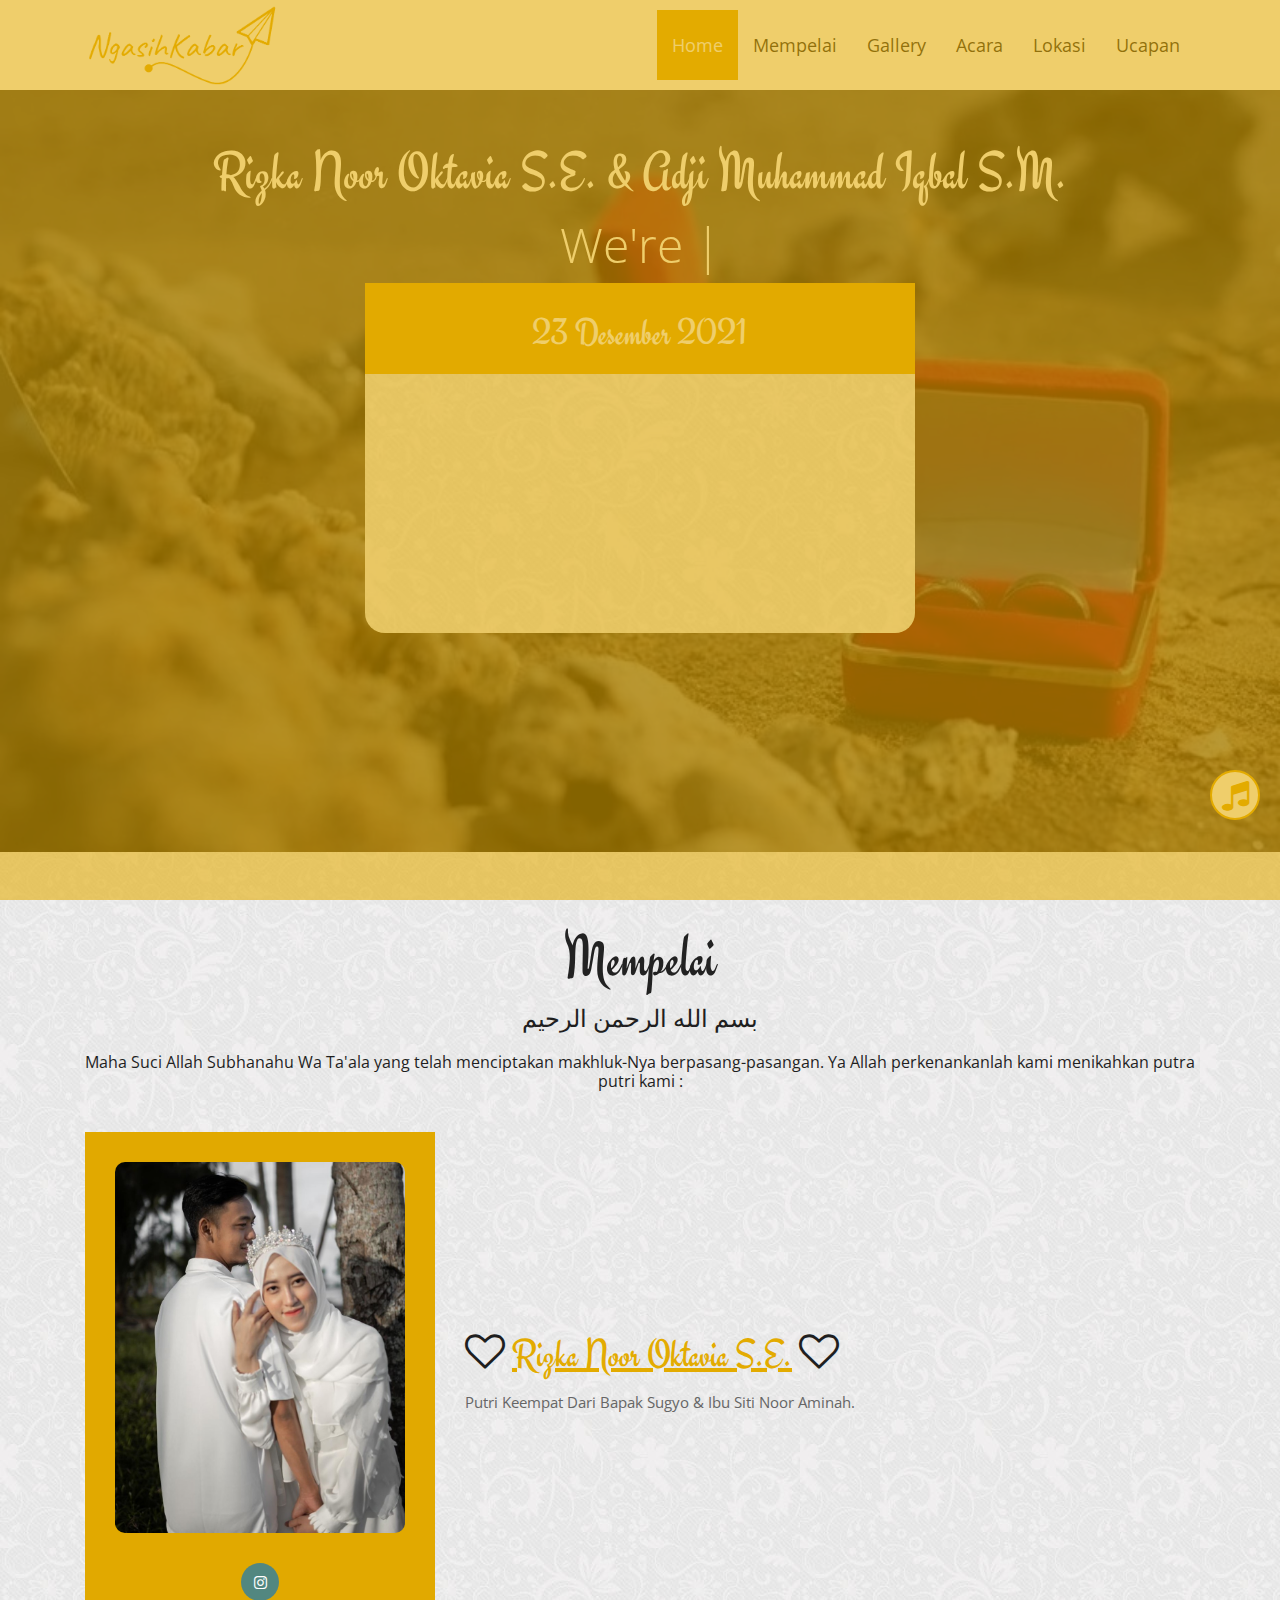
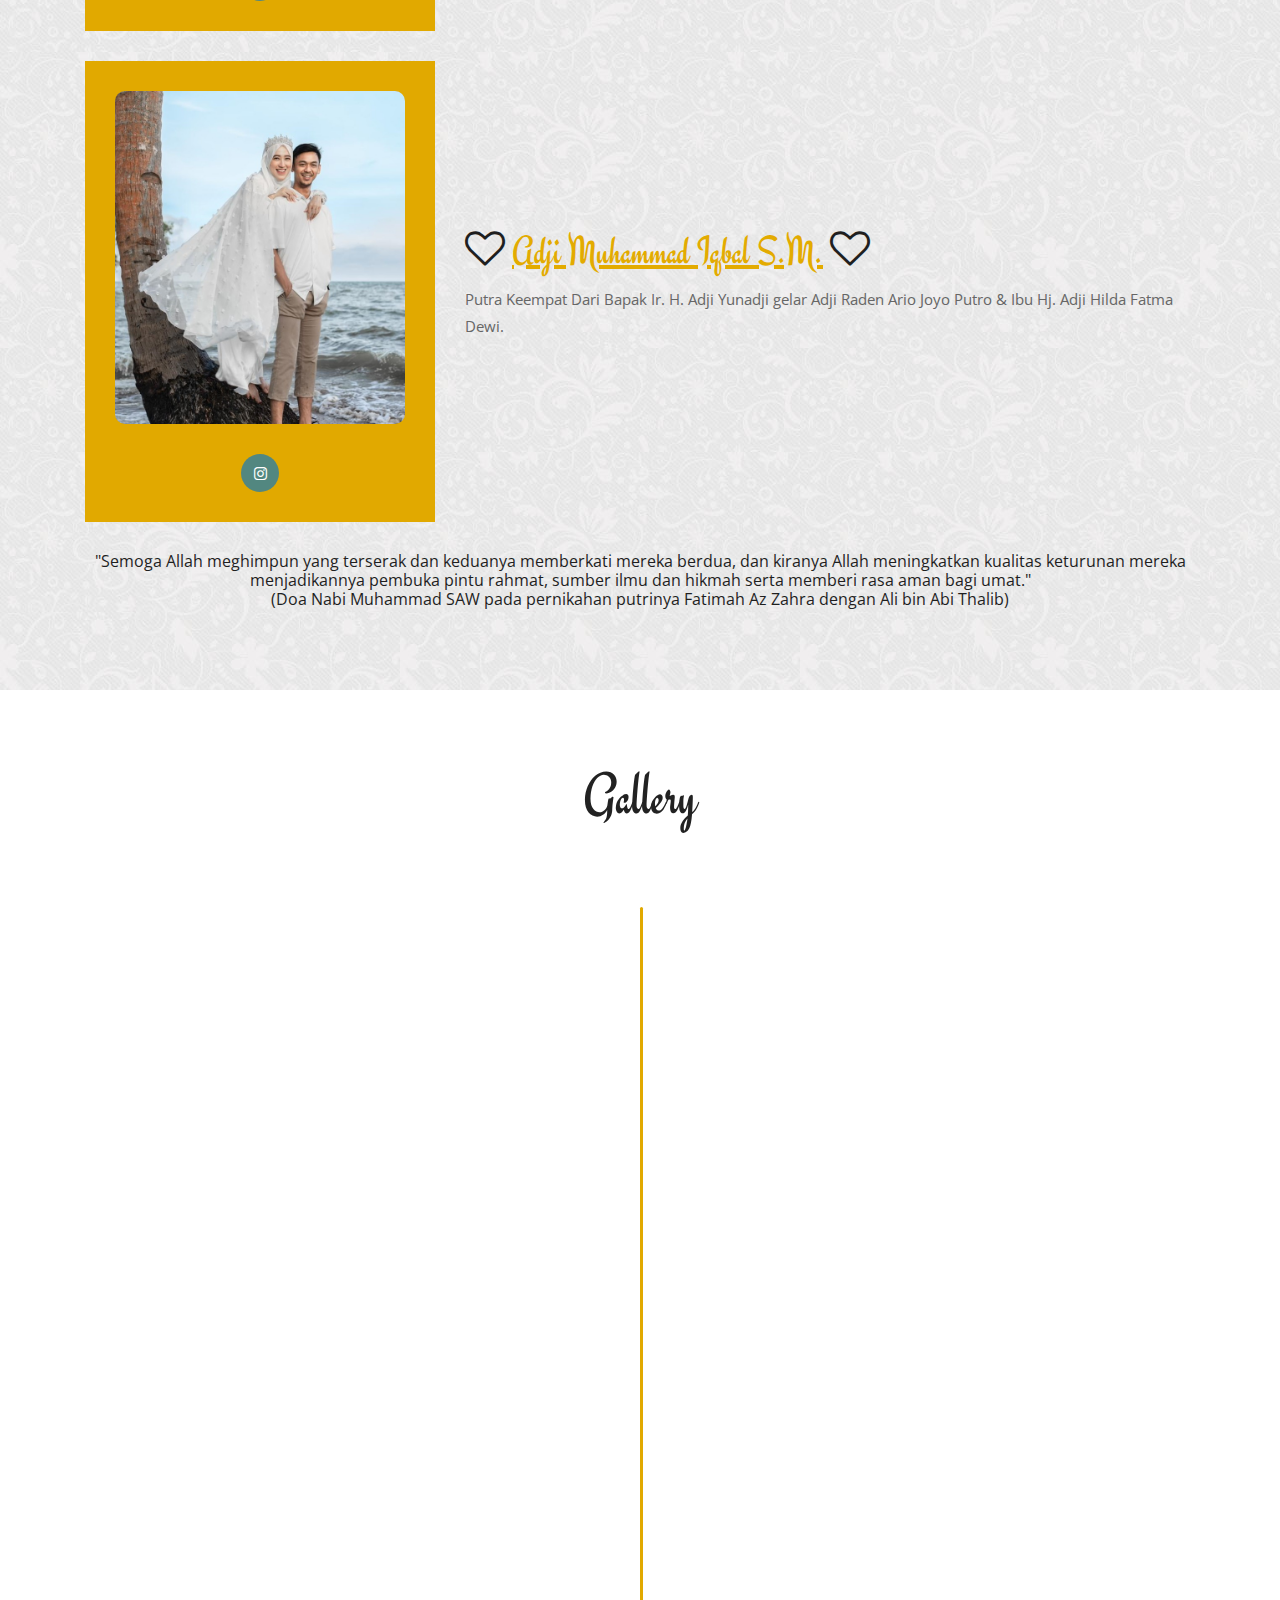
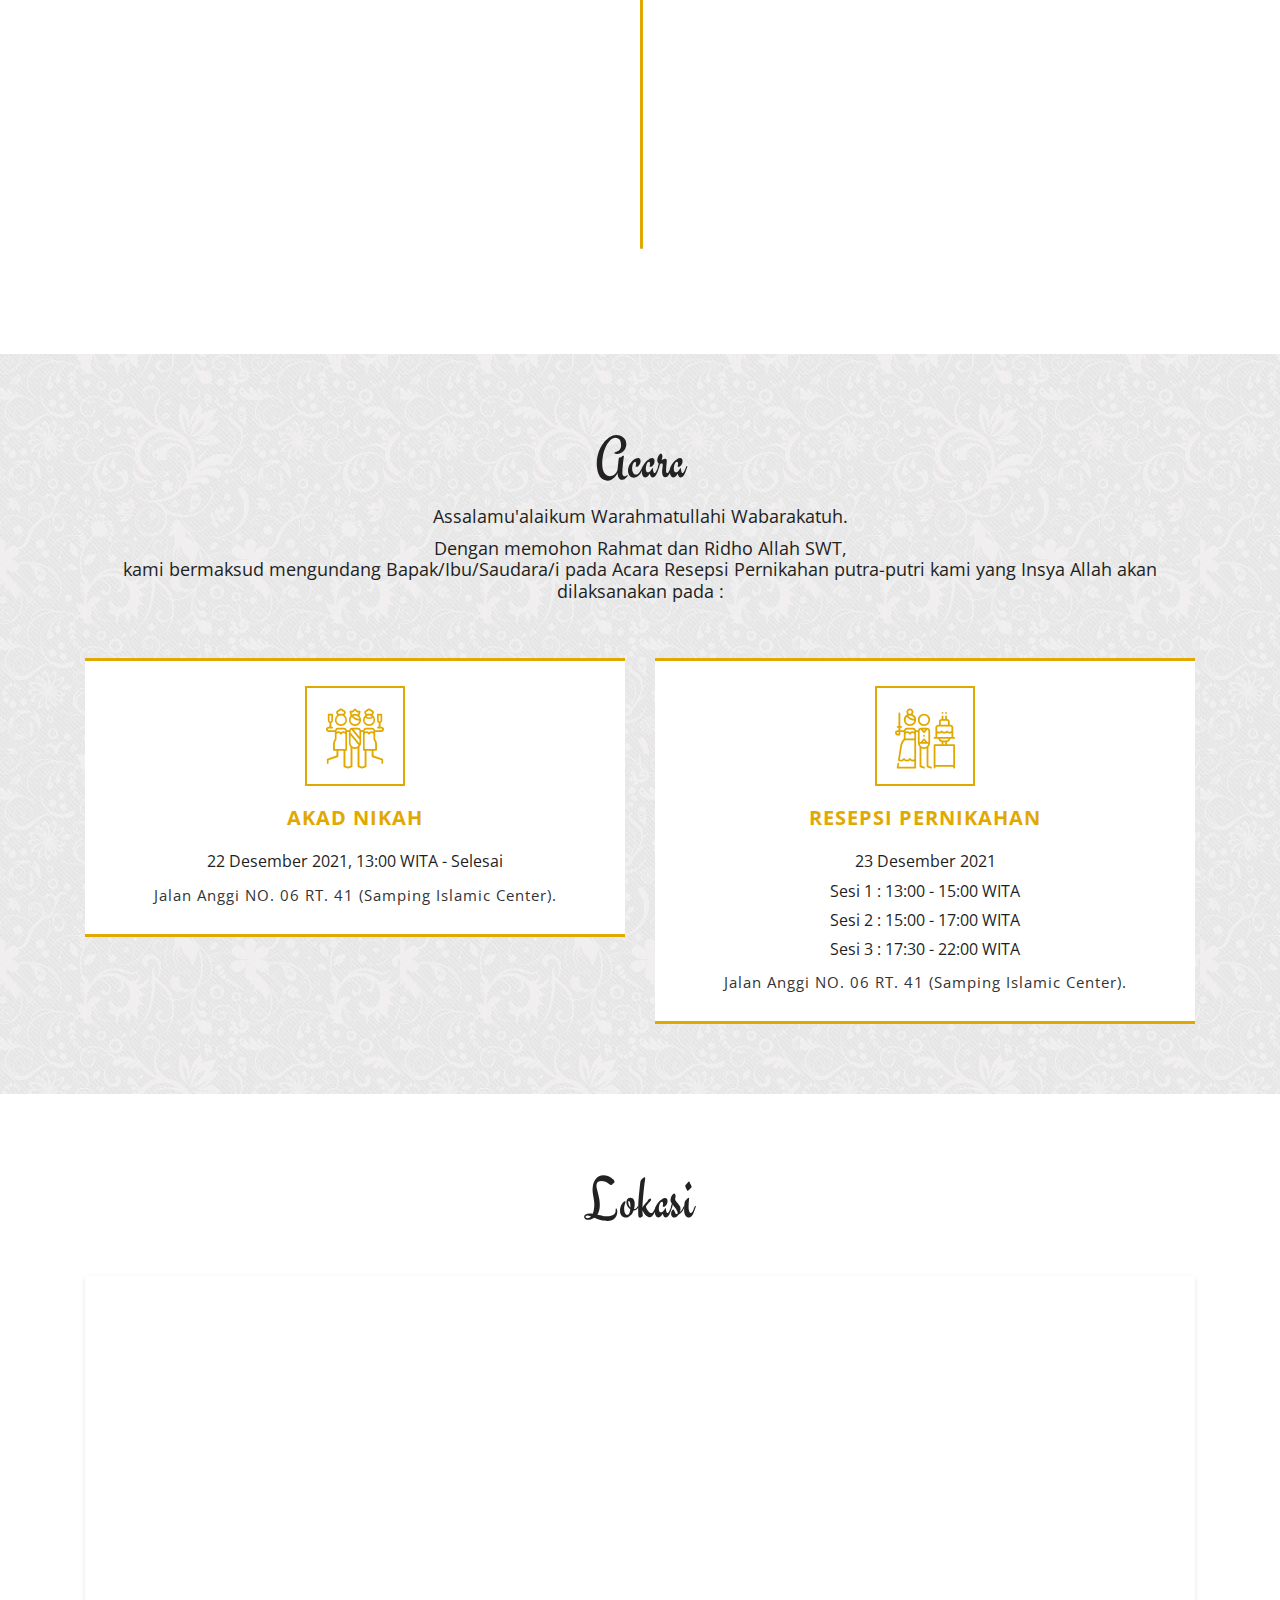
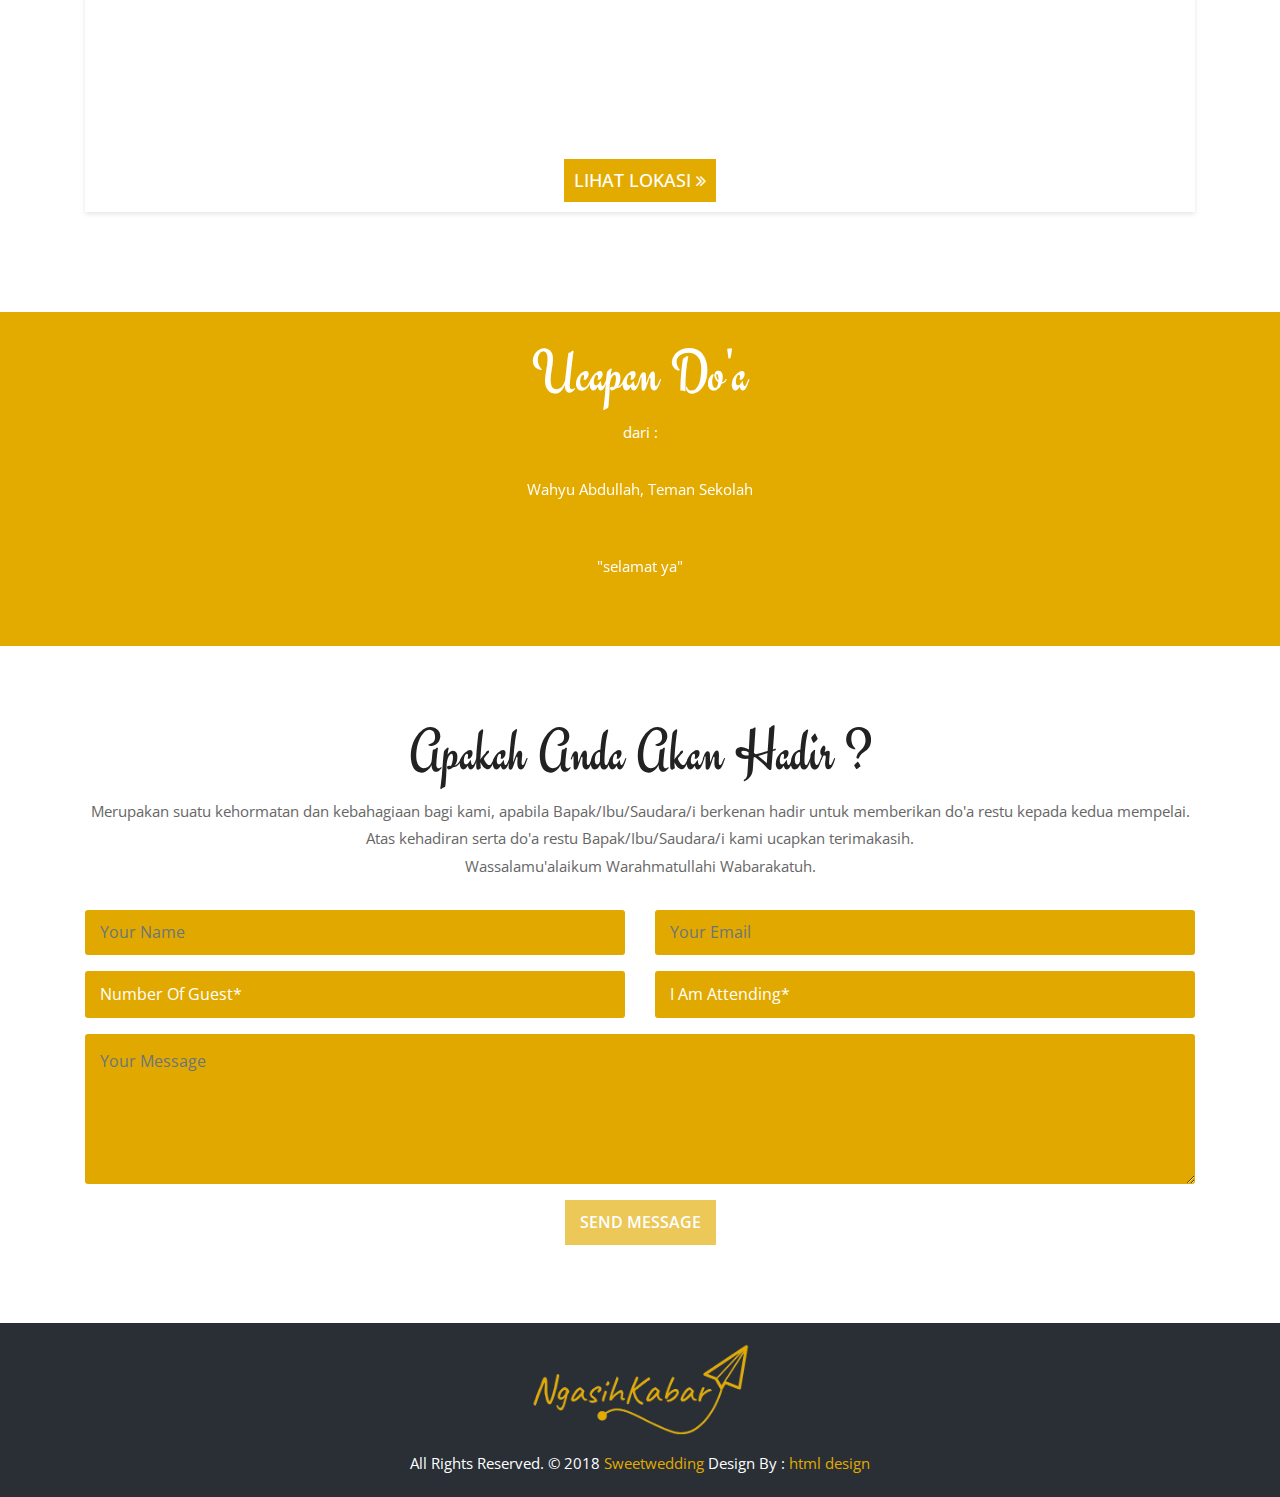
==== commit 102fa9fc: "new desain rizka iqbal" ====
--- a/rizkaiqbal/index.html
+++ b/rizkaiqbal/index.html
@@ -1,20 +1,15 @@
-<!doctype html>
-<html class="no-js" lang="en">
-
+<!DOCTYPE html>
+<html lang="en"><!-- Basic -->
 <head>
-    <meta charset="utf-8">
-
-    <!--====== Title ======-->
-    <title>Rizka & Iqbal - NgasihKabar</title>
-
-    <meta charset="utf-8">
+	<meta charset="utf-8">
 	<meta http-equiv="X-UA-Compatible" content="IE=edge">
+	<title>Rizka & Iqbal - NgasihKabar</title>
 	<meta name="viewport" content="width=device-width, initial-scale=1">
 	<meta name="description" content="Undangan Website" />
 	<meta name="keywords" content="udangan website, undangan online" />
 	<meta name="author" content="NgasihKabar" />
-
-    <!-- Facebook and Twitter integration -->
+	
+	<!-- Facebook and Twitter integration -->
 	<meta property="og:title" content=""/>
 	<meta property="og:image" content=""/>
 	<meta property="og:url" content=""/>
@@ -25,492 +20,412 @@
 	<meta name="twitter:url" content="" />
 	<meta name="twitter:card" content="" />
 
-    <!--====== Favicon Icon ======-->
-    <link rel="shortcut icon" href="assets/images/favicon.png" type="image/png">
-
-    <!--====== Animate CSS ======-->
-    <link rel="stylesheet" href="assets/css/animate.css">
-
-    <!--====== Line Icons CSS ======-->
-    <link rel="stylesheet" href="assets/css/LineIcons.css">
-
-    <!--====== Bootstrap CSS ======-->
-    <link rel="stylesheet" href="assets/css/bootstrap.min.css">
-
-    <!--====== Default CSS ======-->
-    <link rel="stylesheet" href="assets/css/default.css">
-
-    <!--====== Style CSS ======-->
-    <link rel="stylesheet" href="assets/css/style.css">
-
-    <!-- TAMBAHAN -->
-    <!-- Icomoon Icon Fonts-->
-	<link rel="stylesheet" href="assets/css/icomoon.css">
+    <!-- Site Icons -->
+    <link rel="shortcut icon" href="images/logo2.png" type="image/x-icon">
+    <link rel="apple-touch-icon" href="images/logo2.png">
+
+    <!-- Bootstrap CSS -->
+    <link rel="stylesheet" href="css/bootstrap.min.css">
+    <!-- Pogo Slider CSS -->
+    <link rel="stylesheet" href="css/pogo-slider.min.css">
+	<!-- Site CSS -->
+    <link rel="stylesheet" href="css/style.css">    
+    <!-- Responsive CSS -->
+    <link rel="stylesheet" href="css/responsive.css">
+    <!-- Custom CSS -->
+    <link rel="stylesheet" href="css/custom.css">
+
+    <!--[if lt IE 9]>
+      <script src="https://oss.maxcdn.com/libs/html5shiv/3.7.0/html5shiv.js"></script>
+      <script src="https://oss.maxcdn.com/libs/respond.js/1.4.2/respond.min.js"></script>
+    <![endif]-->
 
 </head>
-
-<body>
-    <!--[if IE]>
-    <p class="browserupgrade">You are using an <strong>outdated</strong> browser. Please <a href="https://browsehappy.com/">upgrade your browser</a> to improve your experience and security.</p>
-    <![endif]-->
-    
-    <!--====== PRELOADER PART START ======-->
-
-    <div class="preloader">
-        <div class="loader">
-            <div class="ytp-spinner">
-                <div class="ytp-spinner-container">
-                    <div class="ytp-spinner-rotator">
-                        <div class="ytp-spinner-left">
-                            <div class="ytp-spinner-circle"></div>
-                        </div>
-                        <div class="ytp-spinner-right">
-                            <div class="ytp-spinner-circle"></div>
-                        </div>
+<body id="home" data-spy="scroll" data-target="#navbar-wd" data-offset="98">
+
+	<!-- LOADER -->
+    <div id="preloader">
+		<div class="preloader pulse">
+			<h3>Rizka & Iqbal</h3>
+		</div>
+    </div><!-- end loader -->
+    <!-- END LOADER -->
+	
+	<!-- Start header -->
+	<header class="top-header">
+		<nav class="navbar header-nav navbar-expand-lg">
+            <div class="container">
+				<a class="navbar-brand" href="index.html"><img src="images/logo.png" class="logo-header" alt="image"></a>
+				<button class="navbar-toggler" type="button" data-toggle="collapse" data-target="#navbar-wd" aria-controls="navbar-wd" aria-expanded="false" aria-label="Toggle navigation">
+					<span></span>
+					<span></span>
+					<span></span>
+				</button>
+                <div class="collapse navbar-collapse justify-content-end" id="navbar-wd">
+                    <ul class="navbar-nav">
+                        <li><a class="nav-link active" href="#home">Home</a></li>
+                        <li><a class="nav-link" href="#about">Mempelai</a></li>
+                        <li><a class="nav-link" href="#story">Gallery</a></li> <!-- Cerita jadi Gallery -->
+                        <!-- <li><a class="nav-link" href="#family">Keluarga</a></li> -->
+                        <!-- <li><a class="nav-link" href="#gallery">Gallery</a></li> -->
+						<li><a class="nav-link" href="#wedding">Acara</a></li>
+                        <li><a class="nav-link" href="#events">Lokasi</a></li>
+						<li><a class="nav-link" href="#contact">Ucapan</a></li>
+                    </ul>
+                </div>
+            </div>
+        </nav>
+	</header>
+	<!-- End header -->
+	
+	<!-- Start Banner -->
+	<div class="home-slider">
+		<ul class="rslides">
+			<li><img src="images/slider-01.jpg" alt=""></li>
+			<li><img src="images/slider-02.jpg" alt=""></li>
+			<li><img src="images/slider-03.jpg" alt=""></li>
+		</ul>
+		<div class="lbox-details">
+			<h1>Rizka Noor Oktavia S.E. & Adji Muhammad Iqbal S.M.</h1>
+			<h2><span class="typed" data-typed-items="We're getting married"></span></h2>
+			<div class="countdown main-time clearfix">
+				<div id="timer">
+					<h3> 23 Desember 2021</h3>
+					<div id="days"></div>
+					<div id="hours"></div>
+					<div id="minutes"></div>
+					<div id="seconds"></div>
+				</div>
+			</div>
+		</div>
+	</div>
+	<!-- End Banner -->
+	
+	<!-- Start About us -->
+	<div id="about" class="about-box">
+		<div class="about-a1">
+			<div class="container">
+				<div class="row">
+					<div class="col-lg-12 text-center">
+						<div class="title-box">
+							<h2>Mempelai</h2>
+							<h1>بسم الله الرحمن الرحيم<h1>
+							<h4>
+								Maha Suci Allah Subhanahu Wa Ta'ala yang telah menciptakan makhluk-Nya berpasang-pasangan. Ya Allah perkenankanlah kami menikahkan putra putri kami :
+							</h4>
+						</div>
+					</div>
+				</div>
+				<div class="row">
+					<div class="col-lg-12 col-md-12 col-sm-12">
+						<div class="row align-items-center about-main-info">
+							<div class="col-lg-4 col-md-6 col-sm-12">
+								<div class="about-m">
+									<div class="about-img">
+										<img class="img-fluid" src="images/mempelai-wanita.jpg" alt="" />
+									</div>
+									<ul>
+										<!-- <li><a href="#"><i class="fa fa-facebook"></i></a></li> -->
+										<!-- <li><a href="#"><i class="fa fa-twitter"></i></a></li> -->
+										<!-- <li><a href="#"><i class="fa fa-google-plus"></i></a></li> -->
+										<li><a href="https://www.instagram.com/agyswr/" target="__blank"><i class="fa fa-instagram"></i></a></li>
+									</ul>
+								</div>
+							</div>
+							<div class="col-lg-8 col-md-6 col-sm-12">
+								<h2> <i class="fa fa-heart-o" aria-hidden="true"></i> <span>Rizka Noor Oktavia S.E.</span> <i class="fa fa-heart-o" aria-hidden="true"></i></h2>
+								<p>Putri Keempat Dari Bapak Sugyo & Ibu Siti Noor Aminah.</p>
+							</div>
+						</div>
+						<div class="row align-items-center about-main-info">
+							<div class="col-lg-4 col-md-6 col-sm-12">
+								<div class="about-m">
+									<div class="about-img">
+										<img class="img-fluid" src="images/mempelai-pria.jpg" alt="" />
+									</div>
+									<ul>
+										<!-- <li><a href="#"><i class="fa fa-facebook"></i></a></li> -->
+										<!-- <li><a href="#"><i class="fa fa-twitter"></i></a></li> -->
+										<!-- <li><a href="#"><i class="fa fa-google-plus"></i></a></li> -->
+										<li><a href="https://www.instagram.com/fandihermawan9/" target="__blank"><i class="fa fa-instagram"></i></a></li>
+									</ul>
+								</div>
+							</div>
+							<div class="col-lg-8 col-md-6 col-sm-12">
+								<h2> <i class="fa fa-heart-o" aria-hidden="true"></i> <span>Adji Muhammad Iqbal S.M.</span> <i class="fa fa-heart-o" aria-hidden="true"></i></h2>
+								<p>Putra Keempat Dari Bapak Ir. H. Adji Yunadji gelar Adji Raden Ario Joyo Putro & Ibu Hj. Adji Hilda Fatma Dewi.</p>
+							</div>
+						</div>
+						<h4 class="text-center">
+							"Semoga Allah meghimpun yang terserak dan keduanya memberkati mereka berdua, dan kiranya Allah meningkatkan kualitas keturunan mereka menjadikannya pembuka pintu rahmat, sumber ilmu dan hikmah serta memberi rasa aman bagi umat."
+							<br/>
+							(Doa Nabi Muhammad SAW pada pernikahan putrinya Fatimah Az Zahra dengan Ali bin Abi Thalib)
+						</h4>
+					</div>
+				</div>
+			</div>
+		</div>
+	</div>
+	<!-- End About us -->
+	
+	<!-- Start Story -->
+	<div id="story" class="story-box main-timeline-box">
+		<div class="container">
+			<div class="row">
+				<div class="col-lg-12">
+					<div class="title-box">
+						<h2>Gallery</h2>
+						<!-- <p>Lorem ipsum dolor sit amet, consectetur adipiscing elit. </p> -->
+					</div>
+				</div>
+			</div>
+			
+			<div class="timeLine">
+				<div class="row">
+					<div class="lineHeader hidden-sm hidden-xs"></div>
+					<div class="lineFooter hidden-sm hidden-xs"></div>
+
+						<div class="col-lg-6 col-md-6 col-sm-12 col-xs-12 item" >
+							<div class="caption">
+								<!-- <div class="star center-block">
+									<span class="h3">01</span>
+									<span>March </span>
+									<span>2017</span>
+								</div> -->
+								<div class="image">
+									<img src="images/gallery-01.jpg" alt="" />
+									<!-- <div class="title">
+										<h2>First Meet <i class="fa fa-angle-right" aria-hidden="true"></i></h2>
+									</div> -->
+								</div>
+								<!-- <div class="textContent">
+									<p class="lead">We met at the wedding of our close friends and immediately found a common language, so a year later our first date happened.</p>
+								</div> -->
+							</div>
+						</div>
+						<div class="col-lg-6 col-md-6 col-sm-12 col-xs-12 item">
+							<div class="caption">
+								<!-- <div class="star center-block">
+									<span class="h3">03</span>
+									<span>April</span>
+									<span>2017</span>
+								</div> -->
+								<div class="image">
+									<img src="images/gallery-02.jpg" alt="" />
+									<!-- <div class="title">
+										<h2>First date <i class="fa fa-angle-right" aria-hidden="true"></i></h2>
+									</div> -->
+								</div>
+								<!-- <div class="textContent">
+									<p class="lead">We met at the wedding of our close friends and immediately found a common language, so a year later our first date happened.</p>
+								</div> -->
+							</div>
+						</div>
+						<div class="col-lg-6 col-md-6 col-sm-12 col-xs-12 item">
+							<div class="caption">
+								<!-- <div class="star center-block">
+									<span class="h3">03</span>
+									<span>May</span>
+									<span>2017</span>
+								</div> -->
+								<div class="image">
+									<img src="images/gallery-03.jpg" alt="" />
+									<!-- <div class="title">
+										<h2>Proposal <i class="fa fa-angle-right" aria-hidden="true"></i></h2>
+									</div> -->
+								</div>
+								<!-- <div class="textContent">
+									<p class="lead">We met at the wedding of our close friends and immediately found a common language, so a year later our first date happened.</p>
+								</div> -->
+							</div>
+						</div>
+						<div class="col-lg-6 col-md-6 col-sm-12 col-xs-12 item">
+							<div class="caption">
+								<!-- <div class="star center-block">
+									<span class="h3">04</span>
+									<span>June</span>
+									<span>2017</span>
+								</div> -->
+								<div class="image">
+									<img src="images/gallery-04.jpg" alt="" />
+									<!-- <div class="title">
+										<h2>Engagement <i class="fa fa-angle-right" aria-hidden="true"></i></h2>
+									</div> -->
+								</div>
+								<!-- <div class="textContent">
+									<p class="lead">For 2 years of work as support engineer responsible about installing and maintenance SWIFT packages for banks. I gain a lot from it before i leave country.</p>
+								</div> -->
+							</div>
+						</div>
+
+				</div>
+			</div>
+			
+		</div>
+	</div>
+	<!-- End Story -->
+
+	<!-- Start Wedding -->
+	
+	<div id="wedding" class="wedding-box">
+		<div class="container">
+			<div class="row">
+				<div class="col-lg-12">
+					<div class="title-box">
+						<h2>Acara</h2>
+						<h3>Assalamu'alaikum Warahmatullahi Wabarakatuh.<h3>
+						<p>
+							Dengan memohon Rahmat dan Ridho Allah SWT,
+							<br/>
+							kami bermaksud mengundang Bapak/Ibu/Saudara/i pada Acara Resepsi Pernikahan putra-putri kami yang Insya Allah akan dilaksanakan pada :
+						</p>
+					</div>
+				</div>
+			</div>
+			
+			<div class="row">
+                <div class="col-md-6 col-sm-6">
+                    <div class="serviceBox">
+                        <div class="service-icon"><i class="flaticon-bachelorette-party"></i></div>
+                        <h3 class="title">Akad Nikah</h3>
+						<h4>22 Desember 2021, 13:00 WITA - Selesai</h4>
+                        <p class="description">
+                            Jalan Anggi NO. 06 RT. 41 (Samping Islamic Center).
+                        </p>
                     </div>
                 </div>
+
+                <div class="col-md-6 col-sm-6">
+                    <div class="serviceBox">
+                        <div class="service-icon"><i class="flaticon-wedding"></i></div>
+                        <h3 class="title">Resepsi Pernikahan</h3>
+						<h4>23 Desember 2021</h4>
+						<h4>Sesi 1 : 13:00 - 15:00 WITA</h4>
+						<h4>Sesi 2 : 15:00 - 17:00 WITA</h4>
+						<h4>Sesi 3 : 17:30 - 22:00 WITA</h4>
+                        <p class="description">
+                            Jalan Anggi NO. 06 RT. 41 (Samping Islamic Center).
+                        </p>
+                    </div>
+				</div>
+
             </div>
-        </div>
-    </div>
-
-    <!--====== PRELOADER PART ENDS ======-->
-
-    <!--====== HEADER PART START ======-->
-
-    <section class="header_area">
-        <div class="header_navbar">
-            <div class="container">
-                <div class="row">
-                    <div class="col-lg-12">
-                        <nav class="navbar navbar-expand-lg">
-                            <a class="navbar-brand" href="index.html">
-                                <img src="assets/images/logo.png" alt="Logo">
-                            </a>
-                            <button class="navbar-toggler" type="button" data-toggle="collapse" data-target="#navbarSupportedContent" aria-controls="navbarSupportedContent" aria-expanded="false" aria-label="Toggle navigation">
-                                <span class="toggler-icon"></span>
-                                <span class="toggler-icon"></span>
-                                <span class="toggler-icon"></span>
-                            </button>
-
-                            <div class="collapse navbar-collapse sub-menu-bar" id="navbarSupportedContent">
-                                <ul id="nav" class="navbar-nav ml-auto">
-                                    <li class="nav-item active">
-                                        <a class="page-scroll" href="#home">Home</a>
-                                    </li>
-                                    <li class="nav-item">
-                                        <a class="page-scroll" href="#couple">Mempelai</a>
-                                    </li>
-                                    <li class="nav-item">
-                                        <a class="page-scroll" href="#our_love">Gallery</a>
-                                    </li>
-                                    <li class="nav-item">
-                                        <a class="page-scroll" href="#event">Acara</a>
-                                    </li>
-                                    <li class="nav-item">
-                                        <a class="page-scroll" href="#contact">Ucapan</a>
-                                    </li>
-                                </ul>
-                            </div> <!-- navbar collapse -->
-                        </nav> <!-- navbar -->
-                    </div>
-                </div> <!-- row -->
-            </div> <!-- container -->
-        </div> <!-- header navbar -->
-
-        <div id="home" class="header_slider slider-active">
-            <div class="single_slider bg_cover d-flex align-items-center" style="background-image: url(assets/images/editing6.jpg)">
-                <div class="container">
-                    <div class="row justify-content-center">
-                        <div class="col-lg-10">
-                            <div class="slider_content text-center">
-                                <h5 class="slider_sub_title typed" data-animation="fadeInUp" data-typed-items="WE ARE GETTING MARRIED"></h5>
-                                <h2 class="slider_title" data-animation="fadeInUp" data-delay="0.7s">Rizka <span>&</span> Iqbal</h2>
-                                <span class="location" data-animation="fadeInUp" data-delay="1s">Jalan Anngi No. 06 RT. 41 (Samping Islamic Center)</span>
-                                <p data-animation="fadeInUp" data-delay="1.4s"><img src="assets/images/header-shape-1.png" alt="Shape">22 Desember 2021<img src="assets/images/header-shape-2.png" alt="Shape"></p>
-                            </div> <!-- slider content -->
-                        </div>
-                    </div> <!-- row -->
-                </div> <!-- container -->
-            </div> <!-- single slider -->
-        </div> <!-- header slider -->
-    </section>
-
-    <!--====== HEADER PART ENDS ======-->
-
-    <!--====== COUPLE PART START ======-->
-
-    <section id="couple" class="couple_area pt-120 pb-130">
-        <div class="container">
-            <div class="row justify-content-center">
-                <div class="col-lg-6">
-                    <div class="section_title text-center pb-30">
-                        <h3 class="title">Mempelai</h3>
-                        <img src="assets/images/section_shape.png" alt="Shape">
-                    </div> <!-- section title -->
-                </div>
-                <div class="col-lg-12">
-                    <div class="section_title text-center pb-30">
-                        <h3>بسم الله الرحمن الرحيم</h3>
-                        <br/>
-                        <h4>Maha Suci Allah Subhanahu Wa Ta'ala yang telah menciptakan makhluk-Nya berpasang-pasangan. Ya Allah perkenankanlah kami menikahkan putra putri kami :</h4>
-                    </div>
-                </div>
-            </div> <!-- row -->
-            <div class="row">
-                <div class="col-md-6">
-                    <div class="single_couple mt-30 wow fadeInUpBig" data-wow-duration="1.3s" data-wow-delay="0.2s">
-                        <div class="couple_image">
-                            <img src="assets/images/DSCF1083.jpg" alt="Couple">
-                        </div>
-                        <div class="couple_content text-center">
-                            <img class="shape" src="assets/images/couple-shape.png" alt="shape">
-                            <h4 class="couple_name">Rizka Noor Oktavia S.E</h4>
-                            <p>Putri Keempat Dari Bapak Sugyo & Ibu Siti Noor Aminah.</p>
-                            <ul class="social">
-                                <li><a href="#" target="_blank"><i class="lni lni-facebook-filled"></i></a></li>
-                                <li><a href="#" target="_blank"><i class="lni lni-twitter-original"></i></a></li>
-                                <li><a href="#" target="_blank"><i class="lni lni-instagram-original"></i></a></li>
-                                <li><a href="#" target="_blank"><i class="lni lni-linkedin-original"></i></a></li>
-                            </ul>
-                        </div>
-                    </div> <!-- single couple -->
-                </div>
-                <div class="col-md-6">
-                    <div class="single_couple mt-30 wow fadeInUpBig" data-wow-duration="1.3s" data-wow-delay="0.6s">
-                        <div class="couple_image">
-                            <img src="assets/images/2021_0617_10530200.jpg" alt="Couple">
-                        </div>
-                        <div class="couple_content text-center">
-                            <img class="shape" src="assets/images/couple-shape.png" alt="shape">
-                            <h4 class="couple_name">Adji Muhammad Iqbal S.M</h4>
-                            <p>Putra Keempat Dari Bapak Ir. H. Adji Yunadji gelar Adji Raden Ario Joyo Putro & Ibu Hj. Adji Hilda Fatma Dewi.</p>
-                            <ul class="social">
-                                <li><a href="#" target="_blank"><i class="lni lni-facebook-filled"></i></a></li>
-                                <li><a href="#" target="_blank"><i class="lni lni-twitter-original"></i></a></li>
-                                <li><a href="#" target="_blank"><i class="lni lni-instagram-original"></i></a></li>
-                                <li><a href="#" target="_blank"><i class="lni lni-linkedin-original"></i></a></li>
-                            </ul>
-                        </div>
-                    </div> <!-- single couple -->
-                </div>
-            </div> <!-- row -->
-        </div> <!-- container -->
-    </section>
-
-    <!--====== COUPLE PART ENDS ======-->
-
-    <!--====== COUNTDOWN SOON PART START ======-->
-
-    <section id="coming_soon" class="coming_soon_area pt-20 pb-70">
-        <div class="coming_soon_shape_1">
-            <img src="assets/images/shape-1.png" alt="shape">
-        </div> <!-- shape -->
-
-        <div class="container">
-
-            <div class="text-center">
-                <div class="section_title text-center pb-30">
-                    <h3 class="title">Event Date</h3>
-                    <img src="assets/images/section_shape.png" alt="Shape">
-                </div> <!-- section title -->
-
-                <div id="timer">
-                    <div class="number-list">
-                        <div class="item" data-days="">00</div>
-                        <div class="item" data-hours="">00</div>
-                        <div class="item" data-minutes="">00</div>
-                        <div class="item" data-seconds="">00</div>
-                    </div>
-                    <div class="unit-list">
-                        <div class="item">Day</div>
-                        <div class="item">Hour</div>
-                        <div class="item">Minutes</div>
-                        <div class="item">Seconds</div>
-                    </div>
-                </div>
-            </div>
-
-        </div> <!-- container -->
-
-        <div class="coming_soon_shape_2">
-            <img src="assets/images/shape-2.png" alt="shape">
-        </div> <!-- shape -->
-    </section>
-
-    <!--====== COUNTDOWN SOON PART ENDS ======-->
-
-    <!--====== OUR LOVE PART START ======-->
-
-    <section id="our_love" class="our_love_area pt-120">
-        <div class="container">
-            <div class="row justify-content-center">
-                <div class="col-lg-6">
-                    <div class="section_title text-center pb-30">
-                        <h3 class="title">Gallery</h3>
-                        <img src="assets/images/section_shape.png" alt="Shape">
-                    </div> <!-- section title -->
-                </div>
-            </div> <!-- row -->
-            <div class="love_wrapper">
-
-                <div class="single_love d-flex flex-wrap align-items-center">
-                    <div class="love_content order-md-last wow fadeInLeftBig" data-wow-duration="1.3s" data-wow-delay="0.4s">
-                        <!-- <h3 class="love_title">We Met For The First Time</h3>
-                        <p>Lorem ipsum dolor sit amet, consetetur sadipscing elitr, sed diam nonumy eirmod tempor invidunt ut labore et dolore magna nose aaliquyam erat, sed diam voluptua. At vero eos et accusam justo duo dolores et ea rebum. Stet clita kasd gubergren, no sea timata sanctus est Lorem ipsum dolor sit amet. Lorem ipsum.</p> -->
-                    </div>
-                    <div class="love_date">
-                        <!-- <p><i class="lni lni-heart-filled"></i> 7 May 21</p> -->
-                    </div>
-                    <div class="love_image order-md-first wow fadeInRightBig" data-wow-duration="1.3s" data-wow-delay="0.4s">
-                        <img src="assets/images/gallery/1.jpg" alt="love">
-                    </div>
-                </div> <!-- single love -->
-
-                <div class="single_love d-flex flex-wrap align-items-center">
-                    <div class="love_content text-lg-right wow fadeInRightBig" data-wow-duration="1.3s" data-wow-delay="0.4s">
-                        <!-- <h3 class="love_title">We AreFirst Dating</h3> -->
-                        <!-- <p>Lorem ipsum dolor sit amet, consetetur sadipscing elitr, sed diam nonumy eirmod tempor invidunt ut labore et dolore magna nose aaliquyam erat, sed diam voluptua. At vero eos et accusam justo duo dolores et ea rebum. Stet clita kasd gubergren, no sea timata sanctus est Lorem ipsum dolor sit amet. Lorem ipsum.</p> -->
-                    </div>
-                    <div class="love_date">
-                        <!-- <p><i class="lni lni-heart-filled"></i> 15 Jan 22</p> -->
-                    </div>
-                    <div class="love_image wow fadeInLeftBig" data-wow-duration="1.3s" data-wow-delay="0.4s">
-                        <img src="assets/images/gallery/2.jpg" alt="love">
-                    </div>
-                </div> <!-- single love -->
-
-                <div class="single_love d-flex flex-wrap align-items-center">
-                    <div class="love_content order-md-last wow fadeInLeftBig" data-wow-duration="1.3s" data-wow-delay="0.4s">
-                        <!-- <h3 class="love_title">We Live Together</h3> -->
-                        <!-- <p>Lorem ipsum dolor sit amet, consetetur sadipscing elitr, sed diam nonumy eirmod tempor invidunt ut labore et dolore magna nose aaliquyam erat, sed diam voluptua. At vero eos et accusam justo duo dolores et ea rebum. Stet clita kasd gubergren, no sea timata sanctus est Lorem ipsum dolor sit amet. Lorem ipsum.</p> -->
-                    </div>
-                    <div class="love_date">
-                        <!-- <p><i class="lni lni-heart-filled"></i> 25 Jul 22</p> -->
-                    </div>
-                    <div class="love_image order-md-first wow fadeInRightBig" data-wow-duration="1.3s" data-wow-delay="0.4s">
-                        <img src="assets/images/gallery/3.jpg" alt="love">
-                    </div>
-                </div> <!-- single love -->
-
-                <div class="single_love d-flex flex-wrap align-items-center">
-                    <div class="love_content text-lg-right wow fadeInRightBig" data-wow-duration="1.3s" data-wow-delay="0.4s">
-                        <!-- <h3 class="love_title">We AreFirst Dating</h3> -->
-                        <!-- <p>Lorem ipsum dolor sit amet, consetetur sadipscing elitr, sed diam nonumy eirmod tempor invidunt ut labore et dolore magna nose aaliquyam erat, sed diam voluptua. At vero eos et accusam justo duo dolores et ea rebum. Stet clita kasd gubergren, no sea timata sanctus est Lorem ipsum dolor sit amet. Lorem ipsum.</p> -->
-                    </div>
-                    <div class="love_date">
-                        <!-- <p><i class="lni lni-heart-filled"></i> 15 Jan 22</p> -->
-                    </div>
-                    <div class="love_image wow fadeInLeftBig" data-wow-duration="1.3s" data-wow-delay="0.4s">
-                        <img src="assets/images/gallery/4.jpg" alt="love">
-                    </div>
-                </div> <!-- single love -->
-
-                <div class="single_love d-flex flex-wrap align-items-center">
-                    <div class="love_content order-md-last wow fadeInLeftBig" data-wow-duration="1.3s" data-wow-delay="0.4s">
-                        <!-- <h3 class="love_title">We Live Together</h3> -->
-                        <!-- <p>Lorem ipsum dolor sit amet, consetetur sadipscing elitr, sed diam nonumy eirmod tempor invidunt ut labore et dolore magna nose aaliquyam erat, sed diam voluptua. At vero eos et accusam justo duo dolores et ea rebum. Stet clita kasd gubergren, no sea timata sanctus est Lorem ipsum dolor sit amet. Lorem ipsum.</p> -->
-                    </div>
-                    <div class="love_date">
-                        <!-- <p><i class="lni lni-heart-filled"></i> 25 Jul 22</p> -->
-                    </div>
-                    <div class="love_image order-md-first wow fadeInRightBig" data-wow-duration="1.3s" data-wow-delay="0.4s">
-                        <img src="assets/images/gallery/5.jpg" alt="love">
-                    </div>
-                </div> <!-- single love -->
-
-                <div class="single_love d-flex flex-wrap align-items-center">
-                    <div class="love_content text-lg-right wow fadeInRightBig" data-wow-duration="1.3s" data-wow-delay="0.4s">
-                        <!-- <h3 class="love_title">We AreFirst Dating</h3> -->
-                        <!-- <p>Lorem ipsum dolor sit amet, consetetur sadipscing elitr, sed diam nonumy eirmod tempor invidunt ut labore et dolore magna nose aaliquyam erat, sed diam voluptua. At vero eos et accusam justo duo dolores et ea rebum. Stet clita kasd gubergren, no sea timata sanctus est Lorem ipsum dolor sit amet. Lorem ipsum.</p> -->
-                    </div>
-                    <div class="love_date">
-                        <!-- <p><i class="lni lni-heart-filled"></i> 15 Jan 22</p> -->
-                    </div>
-                    <div class="love_image wow fadeInLeftBig" data-wow-duration="1.3s" data-wow-delay="0.4s">
-                        <img src="assets/images/gallery/6.jpg" alt="love">
-                    </div>
-                </div> <!-- single love -->
-
-            </div> <!-- love wrapper -->
-        </div> <!-- container -->
-    </section>
-
-    <!--====== OUR LOVE PART ENDS ======-->
-
-    <!--====== GALLERY PART START ======-->
-
-    <!-- <section id="gallery" class="gallery_area pt-120">
-        <div class="container">
-
-        <div class="text-center">
-            <h1>You are Using Free Lite Version</h1>
-            <p>Please purchase full version to get all elements, sections and permission to remove footer credit</p>
-            <a href="https://rebrand.ly/wedding-day-ud" rel="nofollow" class="main-btn">Purchase Now</a>
-        </div>
-
-        </div>
-    </section> -->
-
-    <!--====== GALLERY PART ENDS ======-->
-
-    <!--====== EVENT PART START ======-->
-
-    <section id="event" class="event_area pt-120 pb-130">
-        <div class="container">
-            <div class="row justify-content-center">
-                <div class="col-lg-6">
-                    <div class="section_title text-center pb-30">
-                        <h3 class="title">Acara</h3>
-                        <img src="assets/images/section_shape.png" alt="Shape">
-                    </div> <!-- section title -->
-                </div>
-                <div class="col-lg-12">
-                    <div class="section_title text-center pb-30">
-                        <h3>Assalamu'alaikum Warahmatullahi Wabarakatuh.</h3>
-                        <br/>
-                        <h4>Dengan memohon Rahmat dan Ridho Allah SWT, kami bermaksud mengundang Bapak/Ibu/Saudara/i pada Acara Resepsi Pernikahan putra-putri kami yang Insya Allah akan dilaksanakan pada :</h4>
-                    </div>
-                </div>
-            </div> <!-- row -->
-            <div class="row justify-content-center">
-                <div class="col-lg-6 col-md-7">
-                    <div class="single_event mt-30 wow fadeIn" data-wow-duration="1.3s" data-wow-delay="0.2s">
-                        <div class="event_image">
-                            <!-- <img src="assets/images/event-1.jpg" alt="event"> -->
-                            <iframe src="https://www.google.com/maps/embed?pb=!1m18!1m12!1m3!1d249.35407265173026!2d117.12170319650389!3d-0.5020329045145502!2m3!1f0!2f0!3f0!3m2!1i1024!2i768!4f13.1!3m3!1m2!1s0x2df67e55f399027d%3A0x11a6c1bbd6221837!2sCafe%20Angkringan%20Mas%20Gyo!5e0!3m2!1sid!2sid!4v1638186868652!5m2!1sid!2sid" width="600" height="450" style="border:0;" allowfullscreen="" loading="lazy"></iframe>
-                        </div>
-                        <div class="event_content">
-                            <span class="date">22 Desember 2021</span>
-                            <h3 class="event_title"><a href="#">Akad Nikah</a></h3>
-                            <p>Waktu : 13.00 WITA - Selesai</p>
-                            <!-- <a class="more" href="#">Read More...</a> -->
-                        </div>
-                    </div> <!-- single event -->
-                </div>
-                <div class="col-lg-6 col-md-7">
-                    <div class="single_event mt-30 wow fadeIn" data-wow-duration="1.3s" data-wow-delay="0.5s">
-                        <div class="event_image">
-                            <!-- <img src="assets/images/event-2.jpg" alt="event"> -->
-                            <iframe src="https://www.google.com/maps/embed?pb=!1m18!1m12!1m3!1d249.35407265173026!2d117.12170319650389!3d-0.5020329045145502!2m3!1f0!2f0!3f0!3m2!1i1024!2i768!4f13.1!3m3!1m2!1s0x2df67e55f399027d%3A0x11a6c1bbd6221837!2sCafe%20Angkringan%20Mas%20Gyo!5e0!3m2!1sid!2sid!4v1638186868652!5m2!1sid!2sid" width="600" height="450" style="border:0;" allowfullscreen="" loading="lazy"></iframe>
-                        </div>
-                        <div class="event_content">
-                            <span class="date">23 Desember 2021</span>
-                            <h3 class="event_title"><a href="#">Resepsi Pernikahan</a></h3>
-                            <p>Sesi 1 : 13.00 - 15.00 WITA</p>
-                            <p>Sesi 2 : 15.00 - 17.00 WITA</p>
-                            <p>Sesi 3 : 17.30 - 22.00 WITA</p>
-                            <!-- <a class="more" href="#">Read More...</a> -->
-                        </div>
-                    </div> <!-- single event -->
-                </div>
-            </div> <!-- row -->
-        </div> <!-- container -->
-    </section>
-
-    <!--====== EVENT PART ENDS ======-->
-
-    <!--====== CONTACT PART START ======-->
-
-    <section id="coming_soon" class="coming_soon_area pt-70 pb-50">
-        <div class="container">
-
-            <div class="section_title text-center pb-30">
-                <h3 class="title">Ucapan Do'a</h3>
-                <img src="assets/images/section_shape.png" alt="Shape">
-            </div> <!-- section title -->
-    
-            <div class="coming_soon_shape_1">
-                <img src="assets/images/shape-1.png" alt="shape">
-            </div> <!-- shape -->
-
-            <div class="text-center">
-                <div id="slider">
-
-                        <ul class="slides">
-                            <li class="slide">
-                                <p>“Went with my wife, absolutely brilliant restaurant, the food tasted beautiful, so much depth and very well presented. As good if not better than any in the city centre. Will definitely be returning.” <br> Nathaniel Harwood – Google</p>
-                            </li>
-                            <li class="slide">
-                                <p>“Great friendly service, the staff don't make you feel rushed, but are also very attentive, and on hand all the time if needed, best Thai food I have had in years, flavours are out of this world, and extremely good prices for the quality you get is top notch!!!!!! Love it” <br>David Armstrong – Google</p>
-                            </li>
-                            <li class="slide">
-                                <p>“Possibly one of the best in Manchester. A menu designed and prepared by a very skilled chef, ably assisted by his wife who provides a friendly welcome. Always consistent and of high quality.” <br>Paul Fletcher – Google</p>
-                            </li>
-                            <li class="slide">
-                                <p>“Food was amazing and service could not have been better...we went for a quick lunch as our office is opposite the restaurant...very quick service...I am highly recommending this restaurant to all my family and friends...” <br>Nic Gent – Facebook Page</p>
-                            </li>
-                            <li class="slide">
-                                <p>“Went for the first time last night for my Husbands Birthday, friendly staff, very tasty food, would highly recommend, we will be back.” <br>Joanne Simms – Facebook Page</p>
-                            </li>
-                        </ul>
-
-                </div>
-
-            </div>
-
-        </div> <!-- container -->
-
-        <div class="coming_soon_shape_2">
-            <img src="assets/images/shape-2.png" alt="shape">
-        </div> <!-- shape -->
-    </section>
-
-    <section id="contact" class="contact_area pt-130 pb-130">
-        <div class="container">
-
-            <div class="row justify-content-center">
-                <div class="col-lg-6">
-                    <div class="section_title text-center pb-30">
-                        <h3 class="title">Apakah Anda Akan Hadir ?</h3>
-                        <img src="assets/images/section_shape.png" alt="Shape">
-                    </div> <!-- section title -->
-                </div>
-                <div class="col-lg-12">
-                    <div class="section_title text-center pb-30">
-                        <h5>Merupakan suatu kehormatan dan kebahagiaan bagi kami, apabila Bapak/Ibu/Saudara/i berkenan hadir untuk memberikan do'a restu kepada kedua mempelai. Atas kehadiran serta do'a restu Bapak/Ibu/Saudara/i kami ucapkan terimakasih.<br/>Wassalamu'alaikum Warahmatullahi Wabarakatuh.</h5>
-                    </div>
-                </div>
-            </div> <!-- row -->
-
-            <div class="row">
+			
+		</div>
+	</div>
+	
+	<!-- End Wedding -->
+	
+	<!-- Start Events -->
+	<div id="events" class="events-box">
+		<div class="container">
+			<div class="row">
+				<div class="col-lg-12">
+					<div class="title-box">
+						<h2>Lokasi</h2>
+						<!-- <p>Lorem ipsum dolor sit amet, consectetur adipiscing elit. </p> -->
+					</div>
+				</div>
+			</div>
+			<div class="row">
+				<div class="col-lg-12 col-md-12 col-sm-12">
+					<div class="event-inner">
+						<div class="event-img">
+							<!-- <img class="img-fluid" src="images/event-img-03.jpg" alt="" /> -->
+							<iframe src="https://www.google.com/maps/embed?pb=!1m18!1m12!1m3!1d3989.665203063757!2d117.11963091475329!3d-0.5019662996337759!2m3!1f0!2f0!3f0!3m2!1i1024!2i768!4f13.1!3m3!1m2!1s0x2df67e55f399027d%3A0x11a6c1bbd6221837!2sCafe%20Angkringan%20Mas%20Gyo!5e0!3m2!1sid!2sid!4v1638255224131!5m2!1sid!2sid" width="600" height="450" style="border:0;" allowfullscreen="" loading="lazy"></iframe>
+						</div>
+						<!-- <h2>4 June 2018 Wedding party </h2> -->
+						<!-- <p>Lorem Ipsum is simply dummy text of the printing and typesetting industry. Lorem Ipsum has been the industry's standard </p> -->
+						<a href="https://goo.gl/maps/oxh9C2PZpFu6NKar5" target="_blank">Lihat Lokasi <i class="fa fa-angle-double-right" aria-hidden="true"></i></a>
+					</div>
+				</div>
+			</div>
+		</div>
+	</div>
+	<!-- End Events -->
+
+	<!-- Start Banner -->
+	<div class="home-slider" style="background-color: #e3ab00; color: #ffffff;">
+		<div class="title-box" style="padding-top: 25px;">
+			<h2 style="color: #ffffff;">Ucapan Do'a</h2>
+			<p>dari :</p>
+		</div>
+		<ul class="rslides">
+			<li class="text-center">
+				<span>Wahyu Abdullah, Teman Sekolah</span>
+				<blockquote>
+					<p>"selamat ya"</p>
+				</blockquote>
+			</li>
+			<li class="text-center">
+				<span>Ricky, Sodara</span>
+				<blockquote>
+					<p>"semoga segera diberi momongan"</p>
+				</blockquote>
+			</li>
+		</ul>
+	</div>
+	<!-- End Banner -->
+
+	<!-- Start Contact -->
+	<div id="contact" class="contact-box">
+		<div class="container">
+			<div class="row">
+				<div class="col-lg-12">
+					<div class="title-box">
+						<h2>Apakah Anda Akan Hadir ?</h2>
+						<p>Merupakan suatu kehormatan dan kebahagiaan bagi kami, apabila Bapak/Ibu/Saudara/i berkenan hadir untuk memberikan do'a restu kepada kedua mempelai. Atas kehadiran serta do'a restu Bapak/Ibu/Saudara/i kami ucapkan terimakasih.<br/>Wassalamu'alaikum Warahmatullahi Wabarakatuh.</p>
+					</div>
+				</div>
+			</div>
+			<div class="row">
 				<div class="col-lg-12 col-sm-12 col-xs-12">
 				  <div class="contact-block">
-					<form action="#" method="POST">
+					<form id="contactForm">
 					  <div class="row">
 						<div class="col-md-6">
 							<div class="form-group">
-								<input type="text" class="form-control" name="name" placeholder="Nama Anda" required data-error="Isikan Nama Anda">
+								<input type="text" class="form-control" id="name" name="name" placeholder="Your Name" required data-error="Please enter your name">
 								<div class="help-block with-errors"></div>
 							</div>                                 
 						</div>
 						<div class="col-md-6">
 							<div class="form-group">
-								<input type="text" placeholder="Alamat Anda" class="form-control" name="alamat" required data-error="Isikan Alamat Anda">
+								<input type="text" placeholder="Your Email" id="email" class="form-control" name="name" required data-error="Please enter your email">
 								<div class="help-block with-errors"></div>
 							</div> 
 						</div>
 						<div class="col-md-6">
-						<div class="form-group">
-								<input type="text" placeholder="Hubungan Anda Dengan Mempelai" class="form-control" name="hubungan" required data-error="Isikan Hubungan Anda Dengan Mempelai">
-								<div class="help-block with-errors"></div>
-							</div> 
-						</div>
-						<div class="col-md-6">
 							<div class="form-group">
-								<select class="custom-select d-block form-control" name="kehadiran" required data-error="Pilih Kehadiran">
-									<option value="Saya Akan Hadir">Saya Akan Hadir</option>
-									<option value="Maaf Saya Berhalangan Hadir">Maaf Saya Berhalangan Hadir</option>
+								<select class="custom-select d-block form-control" id="guest" required data-error="Please select an item in the list.">
+								  <option disabled selected>Number Of Guest*</option>
+								  <option value="1">1</option>
+								  <option value="2">2</option>
+								  <option value="3">3</option>
+								  <option value="4">4</option>
+								  <option value="5">5</option>
 								</select>
 								<div class="help-block with-errors"></div>
 							</div> 
 						</div>
+						<div class="col-md-6">
+							<div class="form-group">
+								<select class="custom-select d-block form-control" id="event" required data-error="Please select an item in the list.">
+								  <option disabled selected>I Am Attending*</option>
+								  <option value="1">All events</option>
+								  <option value="2">Wedding ceremony</option>
+								  <option value="3">Reception party</option>
+								</select>
+								<div class="help-block with-errors"></div>
+							</div> 
+						</div>
 						<div class="col-md-12">
 							<div class="form-group"> 
-								<textarea class="form-control" id="message" placeholder="Ucapan Dan Do'a Untuk Mempelai" name="ucapan" rows="8" data-error="Isikan Ucapan dan Do'a Untuk Kedua Mempelai" required></textarea>
+								<textarea class="form-control" id="message" placeholder="Your Message" rows="8" data-error="Write your message" required></textarea>
 								<div class="help-block with-errors"></div>
 							</div>
 							<div class="submit-button text-center">
-								<button class="btn btn-send" id="submit" type="submit">Kirim Ucapan</button>
+								<button class="btn btn-common" id="submit" type="submit">Send Message</button>
 								<div id="msgSubmit" class="h3 text-center hidden"></div> 
 								<div class="clearfix"></div> 
 							</div>
@@ -520,118 +435,45 @@
 				  </div>
 				</div>
 			</div>
-
-        </div> <!-- container -->
-    </section>
-
-    <!--====== CONTACT PART ENDS ======-->
-
-    <!--====== FOOTER PART START ======-->
-
-    <footer id="footer" class="footer_area">
-        <div class="footer_shape_1">
-            <img src="assets/images/shape-1.png" alt="shape">
-        </div> <!-- shape -->
-        
-        <div class="container">
-            <div class="footer_widget pt-80 pb-80 text-center">
-                <div class="footer_logo">
-                    <a href="https://ngasihkabar.com/" target="_blank"><img class="img-logo" src="assets/images/ngasihkabar.png" alt="logo"></a>
-                </div>
-                <div class="footer_title">
-                    <h3 class="title">Rizka <span>&</span> Iqbal</h3>
-                </div>
-                <!-- <ul class="footer_menu">
-                    <li><a href="#">Home</a></li>
-                    <li><a href="#">Couple</a></li>
-                    <li><a href="#">Story</a></li>
-                    <li><a href="#">Gallery</a></li>
-                    <li><a href="#">Event</a></li>
-                    <li><a href="#">RSVP</a></li>
-                </ul> -->
-            </div> <!-- footer content -->
-            <div class="footer_copyright text-center">
-                <p>Designed and Developed by <a href="https://uideck.com" style="color: #D59A57" rel="nofollow">UIdeck</a></p>
-            </div>
-        </div> <!-- container -->
-    </footer>
-
-    <!--====== FOOTER PART ENDS ======-->
-    
-    <!--====== BACK TOP TOP PART START ======-->
-
-    <!-- modal show -->
-    <!-- Modal -->
-	<div class="modal fade" id="modalNotif" role="dialog">
-		<div class="modal-dialog">
-		
-		  <!-- Modal content-->
-		  <div class="modal-content">
-			<div class="modal-header">
-			  <!-- <button type="button" class="close" data-dismiss="modal">&times;</button> -->
-			  <h4 class="modal-title">Pemberitahuan !</h4>
-			</div>
-			<div class="modal-body">
-			  <p>Kami mengingatkan kepada tamu undangan untuk mengikuti protokol kesehatan dan jangan lupa menggunakan masker.</p>
-			  <!-- <div class="text-center">
-			  	<img src="images/gallery-7.jpg" alt="logo" class="img-modal">
-			  </div> -->
-			</div>
-			<div class="modal-footer">
-			  <button type="button" class="btn btn-danger" data-dismiss="modal">Close</button>
-			</div>
-		  </div>
-		  
-		</div>
-	</div>
-
-    <!-- button music -->
-	<a id="play-pause-button" class="icon-music"></a>
-
-    <a href="#" class="back-to-top"><i class="lni lni-chevron-up"></i></a>
-
-    <!--====== BACK TOP TOP PART ENDS ======-->
-
-    <!--====== PART START ======-->
-
-<!--
-    <section class="">
-        <div class="container">
-            <div class="row">
-                <div class="col-lg-">
-                    
-                </div>
-            </div>
-        </div>
-    </section>
--->
-
-    <!--====== PART ENDS ======-->
-
-    <!-- row -->
-
-    <!--====== Jquery js ======-->
-    <script src="assets/js/vendor/jquery-1.12.4.min.js"></script>
-    <script src="assets/js/vendor/modernizr-3.7.1.min.js"></script>
-
-    <!--====== Bootstrap js ======-->
-    <script src="assets/js/popper.min.js"></script>
-    <script src="assets/js/bootstrap.min.js"></script>
-
-    <!--====== Scrolling Nav js ======-->
-    <script src="assets/js/jquery.easing.min.js"></script>
-    <script src="assets/js/scrolling-nav.js"></script>
-
-    <!--====== wow js ======-->
-    <script src="assets/js/wow.min.js"></script>
-
-    <!--====== Main js ======-->
-    <script src="assets/js/main.js"></script>
-
-    <!-- TAMBAHAN -->
-    <script src="assets/js/typed.js/typed.min.js"></script>
-
-    <script>
+		</div>
+	</div>
+	<!-- End Contact -->
+	
+	<!-- Start Footer -->
+	<footer class="footer-box">
+		<div class="container">
+			<div class="row">
+				<div class="col-lg-12 text-center">
+					<!-- logo -->
+					<a href="#"><img src="images/logo.png" alt="logo" class="img-logo"></a>
+					<p class="footer-company-name">All Rights Reserved. &copy; 2018 <a href="#">Sweetwedding</a> Design By : <a href="https://html.design/" target="_blank">html design</a></p>
+				</div>
+			</div>
+		</div>
+	</footer>
+	<!-- End Footer -->
+
+	<!-- button music -->
+	<a id="play-pause-button" class="fa fa-music"></a>
+
+	<!-- ALL JS FILES -->
+	<script src="js/jquery.min.js"></script>
+	<script src="js/popper.min.js"></script>
+	<script src="js/bootstrap.min.js"></script>
+    <!-- ALL PLUGINS -->
+	<script src="js/jquery.magnific-popup.min.js"></script>
+    <script src="js/jquery.pogo-slider.min.js"></script> 
+	<script src="js/slider-index.js"></script>
+	<script src="js/smoothscroll.js"></script>
+	<script src="js/responsiveslides.min.js"></script>
+    <script src="js/timeLine.min.js"></script>	
+	<script src="js/form-validator.min.js"></script>
+    <script src="js/contact-form-script.js"></script>
+	<script src="js/custom.js"></script>
+	<script src="js/typed.js/typed.min.js"></script>
+
+	<!-- CUSTOM -->
+	<script>
 		// typed
 		if ($('.typed').length) {
 			var typed_strings = $(".typed").data('typed-items');
@@ -644,151 +486,27 @@
 				backDelay: 2000
 			});
 		}
-	</script>
-
-	<script>
+
 		// music
-		var audio = new Audio("assets/audio/music.mp3");
+		var audio = new Audio("audio/music.mp3");
 
 		$('#play-pause-button').on("click",function(){
-			if($(this).hasClass('icon-music')){
-				$(this).removeClass('icon-music');
-				$(this).addClass('icon-pause');
+			if($(this).hasClass('fa fa-music')){
+				$(this).removeClass('fa fa-music');
+				$(this).addClass('fa fa-pause');
 				audio.play();
 			} else{
-				$(this).removeClass('icon-pause');
-				$(this).addClass('icon-music');
+				$(this).removeClass('fa fa-pause');
+				$(this).addClass('fa fa-music');
 				audio.pause();
 			}
 		});
 
 		audio.onended = function() {
-			$("#play-pause-button").removeClass('icon-pause');
-			$("#play-pause-button").addClass('icon-music');
+			$("#play-pause-button").removeClass('fa fa-pause');
+			$("#play-pause-button").addClass('fa fa-music');
 		};
 	</script>
 
-	<script>
-        // show modal
-		$('#modalNotif').modal('show');
-	</script>
-
-    <!-- COUNTDOWN -->
-    <script>
-        /*!
-        * aksCountDown v1.0.0
-        * (c) 2021 Ahmet Aksungur
-        * MIT License
-        * https://github.com/Ahmetaksungur
-        */
-
-        (function ($) {
-        "use strict";
-        $.fn.aksCountDown = function (options) {
-            const aks = $(this);
-            var settings = $.extend(
-            {
-                endTime: "",
-                refresh: 1000,
-                onEnd: function () {}
-            },
-            options
-            );
-            return this.each(function (i) {
-            function endTimeCheck(d1, d2) {
-                return (
-                d1.getFullYear() === d2.getFullYear() &&
-                d1.getMonth() === d2.getMonth() &&
-                d1.getDate() === d2.getDate()
-                );
-            }
-            function countTimer() {
-                var endTime = new Date(settings.endTime);
-                endTime = Date.parse(endTime) / 1000;
-
-                var now = new Date();
-                now = Date.parse(now) / 1000;
-
-                var timeLeft = endTime - now;
-
-                var days = Math.floor(timeLeft / 86400);
-                var hours = Math.floor((timeLeft - days * 86400) / 3600);
-                var minutes = Math.floor((timeLeft - days * 86400 - hours * 3600) / 60);
-                var seconds = Math.floor(
-                timeLeft - days * 86400 - hours * 3600 - minutes * 60
-                );
-
-                if (hours < "10") {
-                hours = "0" + hours;
-                }
-                if (minutes < "10") {
-                minutes = "0" + minutes;
-                }
-                if (seconds < "10") {
-                seconds = "0" + seconds;
-                }
-
-                $(aks).find("[data-days]").html(days);
-                $(aks).find("[data-hours]").html(hours);
-                $(aks).find("[data-minutes]").html(minutes);
-                $(aks).find("[data-seconds]").html(seconds);
-            }
-            var now = new Date();
-            var endTime = new Date(settings.endTime);
-
-            if (endTimeCheck(now, endTime) === true) {
-                settings.onEnd.call(aks);
-            } else {
-                setInterval(function () {
-                countTimer();
-                }, settings.refresh);
-            }
-            });
-        };
-        })(jQuery);
-
-        $("#timer").aksCountDown({
-        // setting +7 WIB
-        endTime: "22 December 2021 13:00:00 GMT+07:00",
-        onEnd: function () {
-            $(this).html('<div class="timer-end">Finished Time</div>');
-        }
-        });
-
-    </script>
-
-    <!-- SLIDER -->
-    <script>
-        var width = 100;
-        var animation_speed = 700;
-        var time_val = 3000;
-        var current_slide = 1;
-
-        var $slider = $('#slider');
-        var $slide_container = $('.slides');
-        var $slides = $('.slide');
-
-        var interval;
-
-        $slides.each(function(index){
-        $(this).css('left',(index*100)+'%');
-        });
-
-        function startSlider() {
-        interval = setInterval(function() {
-            $slide_container.animate({'left': '-='+(width+'%')}, animation_speed, function() {
-            if (++current_slide === $slides.length) {
-                current_slide = 1;
-                $slide_container.css('left', 0);
-            }
-            });
-        }, time_val);
-        }
-
-        startSlider();
-    </script>
-    <!-- TAMBAHAN -->
-
 </body>
-
-</html>
+</html>--- a/rizkaiqbal/css/pogo-slider.min.css
+++ b/rizkaiqbal/css/pogo-slider.min.css
@@ -0,0 +1 @@
+.pogoSlider-dir-btn:focus,.pogoSlider-nav-btn:focus{outline:0}.pogoSlider{width:100%;height:0;padding-bottom:50% !important;position:relative;overflow:hidden}#column-left .pogoSlider,#column-right .pogoSlider,#content .pogoSlider{margin-bottom:20px}.pogoSlider--banner .pogoSlider-slide{ms-filter:"progid:DXImageTransform.Microsoft.Alpha(Opacity=100)";filter:alpha(opacity=100);opacity:1}.pogoSlider-slide{width:100%;height:100%;position:absolute;background-size:cover;-ms-filter:"progid:DXImageTransform.Microsoft.Alpha(Opacity=0)";filter:alpha(opacity=0);opacity:0;-webkit-perspective:1300px;perspective:1300px;overflow:hidden}.pogoSlider-loading{position:absolute;top:0;left:0;width:100%;height:100%;background:#eaeaea;z-index:11}.pogoSlider-loading-icon{position:absolute;top:50%;margin-top:-18px;left:50%;margin-left:-18px;width:36px;height:36px;background-image:url([data-uri])}.pogoSlider-slide-element{-webkit-animation-fill-mode:both;animation-fill-mode:both}.m-pogoSlider .pogoSlider-slide-element{position:absolute;margin:0;box-sizing:border-box}.pogoSlider-progressBar{position:absolute;width:100%;height:5px;top:0;left:0;background:#fff;-ms-filter:"progid:DXImageTransform.Microsoft.Alpha(Opacity=20)";filter:alpha(opacity=20);background:rgba(255,255,255,.2);z-index:6}.pogoSlider-progressBar-duration{position:absolute;height:100%;left:0;width:0;background:#fff;-ms-filter:"progid:DXImageTransform.Microsoft.Alpha(Opacity=40)";filter:alpha(opacity=40);background:rgba(255,255,255,.4)}.pogoSlider-dir-btn{position:absolute;z-index:10;background:0 0;width:20px;height:20px;border-color:#eaeaea;border-color:rgba(255,255,255,.7);border-style:solid;-webkit-transform:rotate(45deg);-ms-transform:rotate(45deg);transform:rotate(45deg);cursor:pointer}.pogoSlider-dir-btn:hover{border-color:#fff}.pogoSlider--dirBottomLeft .pogoSlider-dir-btn--prev,.pogoSlider--dirBottomRight .pogoSlider-dir-btn--prev,.pogoSlider--dirCenterHorizontal .pogoSlider-dir-btn--prev,.pogoSlider--dirTopLeft .pogoSlider-dir-btn--prev,.pogoSlider--dirTopRight .pogoSlider-dir-btn--prev{border-width:0 0 3px 3px}.pogoSlider--dirBottomLeft .pogoSlider-dir-btn--next,.pogoSlider--dirBottomRight .pogoSlider-dir-btn--next,.pogoSlider--dirCenterHorizontal .pogoSlider-dir-btn--next,.pogoSlider--dirTopLeft .pogoSlider-dir-btn--next,.pogoSlider--dirTopRight .pogoSlider-dir-btn--next{border-width:3px 3px 0 0}.pogoSlider--dirCenterVertical .pogoSlider-dir-btn--next{border-width:3px 0 0 3px}.pogoSlider--dirCenterVertical .pogoSlider-dir-btn--prev{border-width:0 3px 3px 0}.pogoSlider--dirCenterVertical .pogoSlider-dir-btn--next,.pogoSlider--dirTopLeft .pogoSlider-dir-btn,.pogoSlider--dirTopRight .pogoSlider-dir-btn{top:14px}.pogoSlider--dirBottomLeft .pogoSlider-dir-btn--prev,.pogoSlider--dirCenterHorizontal .pogoSlider-dir-btn--prev,.pogoSlider--dirTopLeft .pogoSlider-dir-btn--prev{left:14px}.pogoSlider--dirBottomLeft .pogoSlider-dir-btn--next,.pogoSlider--dirTopLeft .pogoSlider-dir-btn--next{left:50px}.pogoSlider--dirBottomRight .pogoSlider-dir-btn--prev,.pogoSlider--dirTopRight .pogoSlider-dir-btn--prev{right:50px}.pogoSlider--dirBottomRight .pogoSlider-dir-btn--next,.pogoSlider--dirCenterHorizontal .pogoSlider-dir-btn--next,.pogoSlider--dirTopRight .pogoSlider-dir-btn--next{right:14px}.pogoSlider--dirBottomLeft .pogoSlider-dir-btn,.pogoSlider--dirBottomRight .pogoSlider-dir-btn,.pogoSlider--dirCenterVertical .pogoSlider-dir-btn--prev{bottom:14px}.pogoSlider--dirCenterVertical .pogoSlider-dir-btn{left:50%;margin-left:-10px}.pogoSlider--dirCenterHorizontal .pogoSlider-dir-btn{top:50%;margin-top:-10px}.pogoSlider-nav{position:absolute;padding:0;margin:0;z-index:10}.pogoSlider--navBottom .pogoSlider-nav,.pogoSlider--navTop .pogoSlider-nav{left:50%;-webkit-transform:translateX(-50%);-ms-transform:translateX(-50%);transform:translateX(-50%)}.pogoSlider--navTop .pogoSlider-nav{top:10px}.pogoSlider--navBottom .pogoSlider-nav{bottom:10px}.pogoSlider--navBottom .pogoSlider-nav li,.pogoSlider--navTop .pogoSlider-nav li{display:inline;margin:0 6px}.pogoSlider--navLeft .pogoSlider-nav,.pogoSlider--navRight .pogoSlider-nav{top:50%;-webkit-transform:translateY(-50%);-ms-transform:translateY(-50%);transform:translateY(-50%)}.pogoSlider--navLeft .pogoSlider-nav{left:10px}.pogoSlider--navRight .pogoSlider-nav{right:10px}.pogoSlider--navLeft .pogoSlider-nav li,.pogoSlider--navRight .pogoSlider-nav li{display:block;margin:6px 0}.pogoSlider-nav-btn{background:#ccc;background:rgba(255,255,255,.5);border:none;border-radius:50%;width:20px;height:20px;box-shadow:0 1px 1px rgba(0,0,0,.1);cursor:pointer}.pogoSlider-nav-btn--selected{background:#fff;box-shadow:0 1px 1px rgba(0,0,0,.3)}.pogoSlider-slide-slice{overflow:hidden;position:absolute;background-size:cover}.pogoSlider-slide-slice-inner{position:absolute;overflow:hidden}.pogoSlider-animation-slideDownIn{-webkit-animation-name:slideDownIn;animation-name:slideDownIn}@-webkit-keyframes slideDownIn{0%{-webkit-transform:translateY(-50px);transform:translateY(-50px);opacity:0}100%{-webkit-transform:translateY(0);transform:translateY(0);opacity:1}}@keyframes slideDownIn{0%{-webkit-transform:translateY(-50px);transform:translateY(-50px);opacity:0}100%{-webkit-transform:translateY(0);transform:translateY(0);opacity:1}}.pogoSlider-animation-slideDownOut{-webkit-animation-name:slideDownOut;animation-name:slideDownOut}@-webkit-keyframes slideDownOut{0%{-webkit-transform:translateY(0);transform:translateY(0);opacity:1}100%{-webkit-transform:translateY(50px);transform:translateY(50px);opacity:0}}@keyframes slideDownOut{0%{-webkit-transform:translateY(0);transform:translateY(0);opacity:1}100%{-webkit-transform:translateY(50px);transform:translateY(50px);opacity:0}}.pogoSlider-animation-slideUpIn{-webkit-animation-name:slideUpIn;animation-name:slideUpIn}@-webkit-keyframes slideUpIn{0%{-webkit-transform:translateY(50px);transform:translateY(50px);opacity:0}100%{-webkit-transform:translateY(0);transform:translateY(0);opacity:1}}@keyframes slideUpIn{0%{-webkit-transform:translateY(50px);transform:translateY(50px);opacity:0}100%{-webkit-transform:translateY(0);transform:translateY(0);opacity:1}}.pogoSlider-animation-slideUpOut{-webkit-animation-name:slideUpOut;animation-name:slideUpOut}@-webkit-keyframes slideUpOut{0%{-webkit-transform:translateY(0);transform:translateY(0);opacity:1}100%{-webkit-transform:translateY(50px);transform:translateY(50px);opacity:0}}@keyframes slideUpOut{0%{-webkit-transform:translateY(0);transform:translateY(0);opacity:1}100%{-webkit-transform:translateY(50px);transform:translateY(50px);opacity:0}}.pogoSlider-animation-slideRightIn{-webkit-animation-name:slideRightIn;animation-name:slideRightIn}.pogoSlider-animation-slideRightOut{-webkit-animation-name:slideRightOut;animation-name:slideRightOut}@-webkit-keyframes slideRightIn{0%{-webkit-transform:translateX(-50px);transform:translateX(-50px);opacity:0}100%{-webkit-transform:translateX(0);transform:translateX(0);opacity:1}}@keyframes slideRightIn{0%{-webkit-transform:translateX(-50px);transform:translateX(-50px);opacity:0}100%{-webkit-transform:translateX(0);transform:translateX(0);opacity:1}}@-webkit-keyframes slideRightOut{0%{-webkit-transform:translateX(0);transform:translateX(0);opacity:1}100%{-webkit-transform:translateX(50px);transform:translateX(50px);opacity:0}}@keyframes slideRightOut{0%{-webkit-transform:translateX(0);transform:translateX(0);opacity:1}100%{-webkit-transform:translateX(50px);transform:translateX(50px);opacity:0}}.pogoSlider-animation-slideLeftIn{-webkit-animation-name:slideLeftIn;animation-name:slideLeftIn}.pogoSlider-animation-slideLeftOut{-webkit-animation-name:slideLeftOut;animation-name:slideLeftOut}@-webkit-keyframes slideLeftIn{0%{-webkit-transform:translateX(50px);transform:translateX(50px);opacity:0}100%{-webkit-transform:translateX(0);transform:translateX(0);opacity:1}}@keyframes slideLeftIn{0%{-webkit-transform:translateX(50px);transform:translateX(50px);opacity:0}100%{-webkit-transform:translateX(0);transform:translateX(0);opacity:1}}@-webkit-keyframes slideLeftOut{0%{-webkit-transform:translateX(0);transform:translateX(0);opacity:1}100%{-webkit-transform:translateX(-50px);transform:translateX(-50px);opacity:0}}@keyframes slideLeftOut{0%{-webkit-transform:translateX(0);transform:translateX(0);opacity:1}100%{-webkit-transform:translateX(-50px);transform:translateX(-50px);opacity:0}}.pogoSlider-animation-expandIn{-webkit-animation-name:expandIn;animation-name:expandIn}.pogoSlider-animation-expandOut{-webkit-animation-name:expandOut;animation-name:expandOut}@-webkit-keyframes expandIn{0%{-webkit-transform:scale(.7);transform:scale(.7);opacity:0}100%{-webkit-transform:scale(1);transform:scale(1);opacity:1}}@keyframes expandIn{0%{-webkit-transform:scale(.7);transform:scale(.7);opacity:0}100%{-webkit-transform:scale(1);transform:scale(1);opacity:1}}@-webkit-keyframes expandOut{0%{-webkit-transform:scale(1);transform:scale(1);opacity:1}100%{-webkit-transform:scale(1.5);transform:scale(1.5);opacity:0}}@keyframes expandOut{0%{-webkit-transform:scale(1);transform:scale(1);opacity:1}100%{-webkit-transform:scale(1.5);transform:scale(1.5);opacity:0}}.pogoSlider-animation-contractIn{-webkit-animation-name:contractIn;animation-name:contractIn}.pogoSlider-animation-contractOut{-webkit-animation-name:contractOut;animation-name:contractOut}@-webkit-keyframes contractIn{0%{-webkit-transform:scale(2);transform:scale(2);opacity:0}100%{-webkit-transform:scale(1);transform:scale(1);opacity:1}}@keyframes contractIn{0%{-webkit-transform:scale(2);transform:scale(2);opacity:0}100%{-webkit-transform:scale(1);transform:scale(1);opacity:1}}@-webkit-keyframes contractOut{0%{-webkit-transform:scale(1);transform:scale(1);opacity:1}100%{-webkit-transform:scale(.5);transform:scale(.5);opacity:0}}@keyframes contractOut{0%{-webkit-transform:scale(1);transform:scale(1);opacity:1}100%{-webkit-transform:scale(.5);transform:scale(.5);opacity:0}}.pogoSlider-animation-spinIn{-webkit-animation-name:spinIn;animation-name:spinIn}.pogoSlider-animation-spinOut{-webkit-animation-name:spinOut;animation-name:spinOut}@-webkit-keyframes spinIn{0%{-webkit-backface-visibility:hidden;backface-visibility:hidden;-webkit-transform:scale(0)rotate(720deg);transform:scale(0)rotate(720deg)}100%{-webkit-backface-visibility:hidden;backface-visibility:hidden;-webkit-transform:scale(1)rotate(0);transform:scale(1)rotate(0)}}@keyframes spinIn{0%{-webkit-backface-visibility:hidden;backface-visibility:hidden;-webkit-transform:scale(0)rotate(720deg);transform:scale(0)rotate(720deg)}100%{-webkit-backface-visibility:hidden;backface-visibility:hidden;-webkit-transform:scale(1)rotate(0);transform:scale(1)rotate(0)}}@-webkit-keyframes spinOut{0%{-webkit-backface-visibility:hidden;backface-visibility:hidden;-webkit-transform:scale(1)rotate(0);transform:scale(1)rotate(0)}100%{-webkit-backface-visibility:hidden;backface-visibility:hidden;-webkit-transform:scale(0)rotate(720deg);transform:scale(0)rotate(720deg)}}@keyframes spinOut{0%{-webkit-backface-visibility:hidden;backface-visibility:hidden;-webkit-transform:scale(1)rotate(0);transform:scale(1)rotate(0)}100%{-webkit-backface-visibility:hidden;backface-visibility:hidden;-webkit-transform:scale(0)rotate(720deg);transform:scale(0)rotate(720deg)}}.pogoSlider-animation-sideFallIn{-webkit-transform-style:preserve-3d;transform-style:preserve-3d;-webkit-animation-name:sideFallIn;animation-name:sideFallIn}.pogoSlider-animation-sideFallOut{-webkit-transform-style:preserve-3d;transform-style:preserve-3d;-webkit-animation-name:sideFallOut;animation-name:sideFallOut}@-webkit-keyframes sideFallIn{0%{-webkit-transform:translate(30%)translateZ(600px)rotate(10deg);transform:translate(30%)translateZ(600px)rotate(10deg);opacity:0}100%{-webkit-transform:translate(0)translateZ(0)rotate(0);transform:translate(0)translateZ(0)rotate(0);opacity:1}}@keyframes sideFallIn{0%{-webkit-transform:translate(30%)translateZ(600px)rotate(10deg);transform:translate(30%)translateZ(600px)rotate(10deg);opacity:0}100%{-webkit-transform:translate(0)translateZ(0)rotate(0);transform:translate(0)translateZ(0)rotate(0);opacity:1}}@-webkit-keyframes sideFallOut{0%{-webkit-transform:translate(0)translateZ(0)rotate(0);transform:translate(0)translateZ(0)rotate(0);opacity:1}100%{-webkit-transform:translate(30%)translateZ(600px)rotate(10deg);transform:translate(30%)translateZ(600px)rotate(10deg);opacity:0}}@keyframes sideFallOut{0%{-webkit-transform:translate(0)translateZ(0)rotate(0);transform:translate(0)translateZ(0)rotate(0);opacity:1}100%{-webkit-transform:translate(30%)translateZ(600px)rotate(10deg);transform:translate(30%)translateZ(600px)rotate(10deg);opacity:0}}.pogoSlider-animation-horizontal3DFlipIn{-webkit-transform-style:preserve-3d;transform-style:preserve-3d;-webkit-animation-name:horizontal3DFlipIn;animation-name:horizontal3DFlipIn}.pogoSlider-animation-horizontal3DFlipOut{-webkit-transform-style:preserve-3d;transform-style:preserve-3d;-webkit-animation-name:horizontal3DFlipOut;animation-name:horizontal3DFlipOut}@-webkit-keyframes horizontal3DFlipIn{0%{-webkit-transform:rotateY(-70deg);transform:rotateY(-70deg);opacity:0}100%{-webkit-transform:rotateY(0);transform:rotateY(0);opacity:1}}@keyframes horizontal3DFlipIn{0%{-webkit-transform:rotateY(-70deg);transform:rotateY(-70deg);opacity:0}100%{-webkit-transform:rotateY(0);transform:rotateY(0);opacity:1}}@-webkit-keyframes horizontal3DFlipOut{0%{-webkit-transform:rotateY(0);transform:rotateY(0);opacity:1}100%{-webkit-transform:rotateY(-70deg);transform:rotateY(-70deg);opacity:0}}@keyframes horizontal3DFlipOut{0%{-webkit-transform:rotateY(0);transform:rotateY(0);opacity:1}100%{-webkit-transform:rotateY(-70deg);transform:rotateY(-70deg);opacity:0}}.pogoSlider-animation-vertical3DFlipIn{-webkit-transform-style:preserve-3d;transform-style:preserve-3d;-webkit-animation-name:vertical3DFlipIn;animation-name:vertical3DFlipIn}.pogoSlider-animation-vertical3DFlipOut{-webkit-transform-style:preserve-3d;transform-style:preserve-3d;-webkit-animation-name:vertical3DFlipOut;animation-name:vertical3DFlipOut}@-webkit-keyframes vertical3DFlipIn{0%{-webkit-transform:rotateX(-70deg);transform:rotateX(-70deg);opacity:0}100%{-webkit-transform:rotateX(0);transform:rotateX(0);opacity:1}}@keyframes vertical3DFlipIn{0%{-webkit-transform:rotateX(-70deg);transform:rotateX(-70deg);opacity:0}100%{-webkit-transform:rotateX(0);transform:rotateX(0);opacity:1}}@-webkit-keyframes vertical3DFlipOut{0%{-webkit-transform:rotateX(0);transform:rotateX(0);opacity:1}100%{-webkit-transform:rotateX(-70deg);transform:rotateX(-70deg);opacity:0}}@keyframes vertical3DFlipOut{0%{-webkit-transform:rotateX(0);transform:rotateX(0);opacity:1}100%{-webkit-transform:rotateX(-70deg);transform:rotateX(-70deg);opacity:0}}.pogoSlider-animation-3DPivotIn{-webkit-transform-style:preserve-3d;transform-style:preserve-3d;-webkit-animation-name:pivotIn;animation-name:pivotIn}.pogoSlider-animation-3DPivotOut{-webkit-transform-style:preserve-3d;transform-style:preserve-3d;-webkit-animation-name:pivotOut;animation-name:pivotOut}@-webkit-keyframes pivotIn{0%{-webkit-transform:rotateX(-60deg);transform:rotateX(-60deg);-webkit-transform-origin:50% 0;transform-origin:50% 0;opacity:0}100%{-webkit-transform:rotateX(0);transform:rotateX(0);-webkit-transform-origin:0 0;transform-origin:0 0;opacity:1}}@keyframes pivotIn{0%{-webkit-transform:rotateX(-60deg);transform:rotateX(-60deg);-webkit-transform-origin:50% 0;transform-origin:50% 0;opacity:0}100%{-webkit-transform:rotateX(0);transform:rotateX(0);-webkit-transform-origin:0 0;transform-origin:0 0;opacity:1}}@-webkit-keyframes pivotOut{0%{-webkit-transform:rotateX(0);transform:rotateX(0);-webkit-transform-origin:0 0;transform-origin:0 0;opacity:1}100%{-webkit-transform:rotateX(-60deg);transform:rotateX(-60deg);-webkit-transform-origin:50% 0;transform-origin:50% 0;opacity:0}}@keyframes pivotOut{0%{-webkit-transform:rotateX(0);transform:rotateX(0);-webkit-transform-origin:0 0;transform-origin:0 0;opacity:1}100%{-webkit-transform:rotateX(-60deg);transform:rotateX(-60deg);-webkit-transform-origin:50% 0;transform-origin:50% 0;opacity:0}}.pogoSlider-animation-rollLeftIn{-webkit-animation-name:rollLeftIn;animation-name:rollLeftIn}.pogoSlider-animation-rollLeftOut{-webkit-animation-name:rollLeftOut;animation-name:rollLeftOut}@-webkit-keyframes rollLeftIn{0%{opacity:0;-webkit-transform:translateX(100%)rotate(120deg);transform:translateX(100%)rotate(120deg)}100%{opacity:1;-webkit-transform:translateX(0)rotate(0);transform:translateX(0)rotate(0)}}@keyframes rollLeftIn{0%{opacity:0;-webkit-transform:translateX(100%)rotate(120deg);transform:translateX(100%)rotate(120deg)}100%{opacity:1;-webkit-transform:translateX(0)rotate(0);transform:translateX(0)rotate(0)}}@-webkit-keyframes rollLeftOut{0%{opacity:1;-webkit-transform:translateX(0)rotate(0);transform:translateX(0)rotate(0)}100%{opacity:0;-webkit-transform:translateX(-100%)rotate(-120deg);transform:translateX(-100%)rotate(-120deg)}}@keyframes rollLeftOut{0%{opacity:1;-webkit-transform:translateX(0)rotate(0);transform:translateX(0)rotate(0)}100%{opacity:0;-webkit-transform:translateX(-100%)rotate(-120deg);transform:translateX(-100%)rotate(-120deg)}}.pogoSlider-animation-rollRightIn{-webkit-animation-name:rollRightIn;animation-name:rollRightIn}.pogoSlider-animation-rollRightOut{-webkit-animation-name:rollRightOut;animation-name:rollRightOut}@-webkit-keyframes rollRightIn{0%{opacity:0;-webkit-transform:translateX(-100%)rotate(-120deg);transform:translateX(-100%)rotate(-120deg)}100%{opacity:1;-webkit-transform:translateX(0)rotate(0);transform:translateX(0)rotate(0)}}@keyframes rollRightIn{0%{opacity:0;-webkit-transform:translateX(-100%)rotate(-120deg);transform:translateX(-100%)rotate(-120deg)}100%{opacity:1;-webkit-transform:translateX(0)rotate(0);transform:translateX(0)rotate(0)}}@-webkit-keyframes rollRightOut{0%{opacity:1;-webkit-transform:translateX(0)rotate(0);transform:translateX(0)rotate(0)}100%{opacity:0;-webkit-transform:translateX(100%)rotate(120deg);transform:translateX(100%)rotate(120deg)}}@keyframes rollRightOut{0%{opacity:1;-webkit-transform:translateX(0)rotate(0);transform:translateX(0)rotate(0)}100%{opacity:0;-webkit-transform:translateX(100%)rotate(120deg);transform:translateX(100%)rotate(120deg)}}.pogoSlider-animation-glideLeftIn{-webkit-animation-name:glideLeftIn;animation-name:glideLeftIn;-webkit-animation-timing-function:ease-out;animation-timing-function:ease-out}.pogoSlider-animation-glideLeftOut{-webkit-animation-name:glideLeftOut;animation-name:glideLeftOut;-webkit-animation-timing-function:ease-in;animation-timing-function:ease-in}@-webkit-keyframes glideLeftIn{0%{-webkit-transform:translateX(100%)skewX(-30deg);transform:translateX(100%)skewX(-30deg);opacity:0}60%{-webkit-transform:translateX(-20%)skewX(30deg);transform:translateX(-20%)skewX(30deg);opacity:1}80%{-webkit-transform:translateX(0)skewX(-15deg);transform:translateX(0)skewX(-15deg);opacity:1}100%{-webkit-transform:translateX(0)skewX(0);transform:translateX(0)skewX(0);opacity:1}}@keyframes glideLeftIn{0%{-webkit-transform:translateX(100%)skewX(-30deg);transform:translateX(100%)skewX(-30deg);opacity:0}60%{-webkit-transform:translateX(-20%)skewX(30deg);transform:translateX(-20%)skewX(30deg);opacity:1}80%{-webkit-transform:translateX(0)skewX(-15deg);transform:translateX(0)skewX(-15deg);opacity:1}100%{-webkit-transform:translateX(0)skewX(0);transform:translateX(0)skewX(0);opacity:1}}@-webkit-keyframes glideLeftOut{0%{-webkit-transform:translateX(0)skewX(0);transform:translateX(0)skewX(0);opacity:1}100%{-webkit-transform:translateX(-100%)skewX(30deg);transform:translateX(-100%)skewX(30deg);opacity:0}}@keyframes glideLeftOut{0%{-webkit-transform:translateX(0)skewX(0);transform:translateX(0)skewX(0);opacity:1}100%{-webkit-transform:translateX(-100%)skewX(30deg);transform:translateX(-100%)skewX(30deg);opacity:0}}.pogoSlider-animation-glideRightIn{-webkit-animation-name:glideRightIn;animation-name:glideRightIn;-webkit-animation-timing-function:ease-out;animation-timing-function:ease-out}.pogoSlider-animation-glideRightOut{-webkit-animation-name:glideRightOut;animation-name:glideRightOut;-webkit-animation-timing-function:ease-in;animation-timing-function:ease-in}@-webkit-keyframes glideRightIn{0%{-webkit-transform:translateX(-100%)skewX(30deg);transform:translateX(-100%)skewX(30deg);opacity:0}60%{-webkit-transform:translateX(20%)skewX(-30deg);transform:translateX(20%)skewX(-30deg);opacity:1}80%{-webkit-transform:translateX(0)skewX(15deg);transform:translateX(0)skewX(15deg);opacity:1}100%{-webkit-transform:translateX(0)skewX(0);transform:translateX(0)skewX(0);opacity:1}}@keyframes glideRightIn{0%{-webkit-transform:translateX(-100%)skewX(30deg);transform:translateX(-100%)skewX(30deg);opacity:0}60%{-webkit-transform:translateX(20%)skewX(-30deg);transform:translateX(20%)skewX(-30deg);opacity:1}80%{-webkit-transform:translateX(0)skewX(15deg);transform:translateX(0)skewX(15deg);opacity:1}100%{-webkit-transform:translateX(0)skewX(0);transform:translateX(0)skewX(0);opacity:1}}@-webkit-keyframes glideRightOut{0%{-webkit-transform:translateX(0)skewX(0);transform:translateX(0)skewX(0);opacity:1}100%{-webkit-transform:translateX(100%)skewX(-30deg);transform:translateX(100%)skewX(-30deg);opacity:0}}@keyframes glideRightOut{0%{-webkit-transform:translateX(0)skewX(0);transform:translateX(0)skewX(0);opacity:1}100%{-webkit-transform:translateX(100%)skewX(-30deg);transform:translateX(100%)skewX(-30deg);opacity:0}}.pogoSlider-animation-flipXIn{-webkit-backface-visibility:visible!important;backface-visibility:visible!important;-webkit-animation-name:flipXIn;animation-name:flipXIn}.pogoSlider-animation-flipXOut{-webkit-animation-name:flipXOut;animation-name:flipXOut;-webkit-backface-visibility:visible!important;backface-visibility:visible!important}@-webkit-keyframes flipXIn{0%{-webkit-transform:perspective(400px)rotateX(90deg);transform:perspective(400px)rotateX(90deg);opacity:0}40%{-webkit-transform:perspective(400px)rotateX(-10deg);transform:perspective(400px)rotateX(-10deg)}70%{-webkit-transform:perspective(400px)rotateX(10deg);transform:perspective(400px)rotateX(10deg)}100%{-webkit-transform:perspective(400px)rotateX(0);transform:perspective(400px)rotateX(0);opacity:1}}@keyframes flipXIn{0%{-webkit-transform:perspective(400px)rotateX(90deg);transform:perspective(400px)rotateX(90deg);opacity:0}40%{-webkit-transform:perspective(400px)rotateX(-10deg);transform:perspective(400px)rotateX(-10deg)}70%{-webkit-transform:perspective(400px)rotateX(10deg);transform:perspective(400px)rotateX(10deg)}100%{-webkit-transform:perspective(400px)rotateX(0);transform:perspective(400px)rotateX(0);opacity:1}}@-webkit-keyframes flipXOut{0%{-webkit-transform:perspective(400px)rotateX(0);transform:perspective(400px)rotateX(0);opacity:1}100%{-webkit-transform:perspective(400px)rotateX(90deg);transform:perspective(400px)rotateX(90deg);opacity:0}}@keyframes flipXOut{0%{-webkit-transform:perspective(400px)rotateX(0);transform:perspective(400px)rotateX(0);opacity:1}100%{-webkit-transform:perspective(400px)rotateX(90deg);transform:perspective(400px)rotateX(90deg);opacity:0}}.pogoSlider-animation-flipYIn{-webkit-backface-visibility:visible!important;backface-visibility:visible!important;-webkit-animation-name:flipYIn;animation-name:flipYIn}.pogoSlider-animation-flipYOut{-webkit-backface-visibility:visible!important;backface-visibility:visible!important;-webkit-animation-name:flipYOut;animation-name:flipYOut}@-webkit-keyframes flipYIn{0%{-webkit-transform:perspective(400px)rotateY(90deg);transform:perspective(400px)rotateY(90deg);opacity:0}40%{-webkit-transform:perspective(400px)rotateY(-10deg);transform:perspective(400px)rotateY(-10deg)}70%{-webkit-transform:perspective(400px)rotateY(10deg);transform:perspective(400px)rotateY(10deg)}100%{-webkit-transform:perspective(400px)rotateY(0);transform:perspective(400px)rotateY(0);opacity:1}}@keyframes flipYIn{0%{-webkit-transform:perspective(400px)rotateY(90deg);transform:perspective(400px)rotateY(90deg);opacity:0}40%{-webkit-transform:perspective(400px)rotateY(-10deg);transform:perspective(400px)rotateY(-10deg)}70%{-webkit-transform:perspective(400px)rotateY(10deg);transform:perspective(400px)rotateY(10deg)}100%{-webkit-transform:perspective(400px)rotateY(0);transform:perspective(400px)rotateY(0);opacity:1}}@-webkit-keyframes flipYOut{0%{-webkit-transform:perspective(400px)rotateY(0);transform:perspective(400px)rotateY(0);opacity:1}100%{-webkit-transform:perspective(400px)rotateY(90deg);transform:perspective(400px)rotateY(90deg);opacity:0}}@keyframes flipYOut{0%{-webkit-transform:perspective(400px)rotateY(0);transform:perspective(400px)rotateY(0);opacity:1}100%{-webkit-transform:perspective(400px)rotateY(90deg);transform:perspective(400px)rotateY(90deg);opacity:0}}.pogoSlider-animation-foldInLeft{-webkit-animation-name:foldInLeft;animation-name:foldInLeft;-webkit-animation-fill-mode:forwards;animation-fill-mode:forwards;-webkit-backface-visibility:hidden;backface-visibility:hidden;-webkit-transform-origin:0 0 0;-ms-transform-origin:0 0 0;transform-origin:0 0 0;-webkit-transform-style:preserve-3d;transform-style:preserve-3d}@-webkit-keyframes foldInLeft{0%{-webkit-transform:rotateY(0);transform:rotateY(0)}100%{-webkit-transform:rotateY(-180deg);transform:rotateY(-180deg)}}@keyframes foldInLeft{0%{-webkit-transform:rotateY(0);transform:rotateY(0)}100%{-webkit-transform:rotateY(-180deg);transform:rotateY(-180deg)}}.pogoSlider-animation-foldOutLeft{-webkit-animation-name:foldOutLeft;animation-name:foldOutLeft;-webkit-animation-fill-mode:forwards;animation-fill-mode:forwards;-webkit-backface-visibility:hidden;backface-visibility:hidden;-webkit-transform-origin:100% 100% 0;-ms-transform-origin:100% 100% 0;transform-origin:100% 100% 0;-webkit-transform-style:preserve-3d;transform-style:preserve-3d}@-webkit-keyframes foldOutLeft{0%{-webkit-transform:rotateY(180deg);transform:rotateY(180deg)}100%{-webkit-transform:rotateY(0);transform:rotateY(0)}}@keyframes foldOutLeft{0%{-webkit-transform:rotateY(180deg);transform:rotateY(180deg)}100%{-webkit-transform:rotateY(0);transform:rotateY(0)}}.pogoSlider-animation-foldInRight{-webkit-animation-name:foldInRight;animation-name:foldInRight;-webkit-animation-fill-mode:forwards;animation-fill-mode:forwards;-webkit-backface-visibility:hidden;backface-visibility:hidden;-webkit-transform-origin:100% 100% 0;-ms-transform-origin:100% 100% 0;transform-origin:100% 100% 0;-webkit-transform-style:preserve-3d;transform-style:preserve-3d}@-webkit-keyframes foldInRight{0%{-webkit-transform:rotateY(0);transform:rotateY(0)}100%{-webkit-transform:rotateY(180deg);transform:rotateY(180deg)}}@keyframes foldInRight{0%{-webkit-transform:rotateY(0);transform:rotateY(0)}100%{-webkit-transform:rotateY(180deg);transform:rotateY(180deg)}}.pogoSlider-animation-foldOutRight{-webkit-animation-name:foldOutRight;animation-name:foldOutRight;-webkit-animation-fill-mode:forwards;animation-fill-mode:forwards;-webkit-backface-visibility:hidden;backface-visibility:hidden;-webkit-transform-origin:0 0 0;-ms-transform-origin:0 0 0;transform-origin:0 0 0;-webkit-transform-style:preserve-3d;transform-style:preserve-3d}@-webkit-keyframes foldOutRight{0%{-webkit-transform:rotateY(-180deg);transform:rotateY(-180deg)}100%{-webkit-transform:rotateY(0);transform:rotateY(0)}}@keyframes foldOutRight{0%{-webkit-transform:rotateY(-180deg);transform:rotateY(-180deg)}100%{-webkit-transform:rotateY(0);transform:rotateY(0)}}.pogoSlider-animation-expandReveal{-webkit-animation-name:expandReveal;animation-name:expandReveal;-webkit-animation-fill-mode:forwards;animation-fill-mode:forwards}@-webkit-keyframes expandReveal{0%{-webkit-transform:scale(1);transform:scale(1);opacity:1}100%{-webkit-transform:scale(1.3);transform:scale(1.3);opacity:0}}@keyframes expandReveal{0%{-webkit-transform:scale(1);transform:scale(1);opacity:1}100%{-webkit-transform:scale(1.3);transform:scale(1.3);opacity:0}}.pogoSlider-animation-shrinkReveal{-webkit-animation-name:shrinkReveal;animation-name:shrinkReveal;-webkit-animation-fill-mode:forwards;animation-fill-mode:forwards}@-webkit-keyframes shrinkReveal{0%{-webkit-transform:scale(1);transform:scale(1);opacity:1}100%{-webkit-transform:scale(.5);transform:scale(.5);opacity:0}}@keyframes shrinkReveal{0%{-webkit-transform:scale(1);transform:scale(1);opacity:1}100%{-webkit-transform:scale(.5);transform:scale(.5);opacity:0}}.pogoSlider-animation-blocksReveal{-webkit-animation-name:blocksReveal;animation-name:blocksReveal;-webkit-animation-fill-mode:forwards;animation-fill-mode:forwards}@-webkit-keyframes blocksReveal{0%{-webkit-transform:scale(1);transform:scale(1);opacity:1}100%{-webkit-transform:scale(.8);transform:scale(.8);opacity:0}}@keyframes blocksReveal{0%{-webkit-transform:scale(1);transform:scale(1);opacity:1}100%{-webkit-transform:scale(.8);transform:scale(.8);opacity:0}}.pogoSlider-animation-downIn{-webkit-animation-name:downIn;animation-name:downIn;-webkit-animation-fill-mode:forwards;animation-fill-mode:forwards}@-webkit-keyframes downIn{0%{-webkit-transform:translateY(-100%);transform:translateY(-100%)}100%{-webkit-transform:translateY(0);transform:translateY(0)}}@keyframes downIn{0%{-webkit-transform:translateY(-100%);transform:translateY(-100%)}100%{-webkit-transform:translateY(0);transform:translateY(0)}}.pogoSlider-animation-downOut{-webkit-animation-name:downOut;animation-name:downOut;-webkit-animation-fill-mode:forwards;animation-fill-mode:forwards}@-webkit-keyframes downOut{0%{-webkit-transform:translateY(0);transform:translateY(0)}100%{-webkit-transform:translateY(100%);transform:translateY(100%)}}@keyframes downOut{0%{-webkit-transform:translateY(0);transform:translateY(0)}100%{-webkit-transform:translateY(100%);transform:translateY(100%)}}.pogoSlider-animation-upIn{-webkit-animation-name:upIn;animation-name:upIn;-webkit-animation-fill-mode:forwards;animation-fill-mode:forwards}@-webkit-keyframes upIn{0%{-webkit-transform:translateY(100%);transform:translateY(100%)}100%{-webkit-transform:translateY(0);transform:translateY(0)}}@keyframes upIn{0%{-webkit-transform:translateY(100%);transform:translateY(100%)}100%{-webkit-transform:translateY(0);transform:translateY(0)}}.pogoSlider-animation-upOut{-webkit-animation-name:upOut;animation-name:upOut;-webkit-animation-fill-mode:forwards;animation-fill-mode:forwards}@-webkit-keyframes upOut{0%{-webkit-transform:translateY(0);transform:translateY(0)}100%{-webkit-transform:translateY(-100%);transform:translateY(-100%)}}@keyframes upOut{0%{-webkit-transform:translateY(0);transform:translateY(0)}100%{-webkit-transform:translateY(-100%);transform:translateY(-100%)}}.pogoSlider-animation-rightIn{-webkit-animation-name:rightIn;animation-name:rightIn;-webkit-animation-fill-mode:forwards;animation-fill-mode:forwards}@-webkit-keyframes rightIn{0%{-webkit-transform:translateX(-100%);transform:translateX(-100%)}100%{-webkit-transform:translateX(0);transform:translateX(0)}}@keyframes rightIn{0%{-webkit-transform:translateX(-100%);transform:translateX(-100%)}100%{-webkit-transform:translateX(0);transform:translateX(0)}}.pogoSlider-animation-rightOut{-webkit-animation-name:rightOut;animation-name:rightOut;-webkit-animation-fill-mode:forwards;animation-fill-mode:forwards}@-webkit-keyframes rightOut{0%{-webkit-transform:translateX(0);transform:translateX(0)}100%{-webkit-transform:translateX(100%);transform:translateX(100%)}}@keyframes rightOut{0%{-webkit-transform:translateX(0);transform:translateX(0)}100%{-webkit-transform:translateX(100%);transform:translateX(100%)}}.pogoSlider-animation-leftIn{-webkit-animation-name:leftIn;animation-name:leftIn;-webkit-animation-fill-mode:forwards;animation-fill-mode:forwards}@-webkit-keyframes leftIn{0%{-webkit-transform:translateX(100%);transform:translateX(100%)}100%{-webkit-transform:translateX(0);transform:translateX(0)}}@keyframes leftIn{0%{-webkit-transform:translateX(100%);transform:translateX(100%)}100%{-webkit-transform:translateX(0);transform:translateX(0)}}.pogoSlider-animation-leftOut{-webkit-animation-name:leftOut;animation-name:leftOut;-webkit-animation-fill-mode:forwards;animation-fill-mode:forwards}@-webkit-keyframes leftOut{0%{-webkit-transform:translateX(0);transform:translateX(0)}100%{-webkit-transform:translateX(-100%);transform:translateX(-100%)}}@keyframes leftOut{0%{-webkit-transform:translateX(0);transform:translateX(0)}100%{-webkit-transform:translateX(-100%);transform:translateX(-100%)}}--- a/rizkaiqbal/css/style.css
+++ b/rizkaiqbal/css/style.css
@@ -0,0 +1,1113 @@
+/*------------------------------------------------------------------
+    IMPORT FONTS
+-------------------------------------------------------------------*/
+
+@import url('https://fonts.googleapis.com/css?family=Open+Sans:300,400,600,700,800');
+@import url('https://fonts.googleapis.com/css?family=Engagement');
+
+/*------------------------------------------------------------------
+    IMPORT FILES
+-------------------------------------------------------------------*/
+
+@import url(animate.css);
+@import url(font-awesome.min.css);
+@import url(magnific-popup.css);
+@import url(responsiveslides.css);
+@import url(timeline.css);
+@import url(flaticon.css);
+
+/*------------------------------------------------------------------
+    SKELETON
+-------------------------------------------------------------------*/
+
+body {
+    color: #666666;
+    font-size: 15px;
+    font-family: 'Open Sans', sans-serif;
+    line-height: 1.80857;
+}
+
+
+a {
+    color: #1f1f1f;
+    text-decoration: none !important;
+    outline: none !important;
+    -webkit-transition: all .3s ease-in-out;
+    -moz-transition: all .3s ease-in-out;
+    -ms-transition: all .3s ease-in-out;
+    -o-transition: all .3s ease-in-out;
+    transition: all .3s ease-in-out;
+}
+
+h1,
+h2,
+h3,
+h4,
+h5,
+h6 {
+    letter-spacing: 0;
+    font-weight: normal;
+    position: relative;
+    padding: 0 0 10px 0;
+    font-weight: normal;
+    line-height: 120% !important;
+    color: #1f1f1f;
+    margin: 0
+}
+
+h1 {
+    font-size: 24px
+}
+
+h2 {
+    font-size: 22px
+}
+
+h3 {
+    font-size: 18px
+}
+
+h4 {
+    font-size: 16px
+}
+
+h5 {
+    font-size: 14px
+}
+
+h6 {
+    font-size: 13px
+}
+
+h1 a,
+h2 a,
+h3 a,
+h4 a,
+h5 a,
+h6 a {
+    color: #212121;
+    text-decoration: none!important;
+    opacity: 1
+}
+
+h1 a:hover,
+h2 a:hover,
+h3 a:hover,
+h4 a:hover,
+h5 a:hover,
+h6 a:hover {
+    opacity: .8
+}
+
+a {
+    color: #1f1f1f;
+    text-decoration: none;
+    outline: none;
+}
+
+a,
+.btn {
+    text-decoration: none !important;
+    outline: none !important;
+    -webkit-transition: all .3s ease-in-out;
+    -moz-transition: all .3s ease-in-out;
+    -ms-transition: all .3s ease-in-out;
+    -o-transition: all .3s ease-in-out;
+    transition: all .3s ease-in-out;
+}
+
+.btn-custom {
+    margin-top: 20px;
+    background-color: transparent !important;
+    border: 2px solid #ddd;
+    padding: 12px 40px;
+    font-size: 16px;
+}
+
+.lead {
+    font-size: 18px;
+    line-height: 30px;
+    color: #767676;
+    margin: 0;
+    padding: 0;
+}
+
+blockquote {
+    margin: 20px 0 20px;
+    padding: 30px;
+}
+
+ul, li, ol{
+	list-style: none;
+	margin: 0px;
+	padding: 0px;
+}
+button:focus{
+	outline: none;
+}
+
+.form-control::-moz-placeholder {
+    color: #ffffff;
+    opacity: 1;
+}
+
+
+/*------------------------------------------------------------------
+    LOADER 
+-------------------------------------------------------------------*/
+
+#preloader {
+    width: 100%;
+    height: 100%;
+    top: 0;
+    right: 0;
+    bottom: 0;
+    left: 0;
+    background: #e3ab00;
+    z-index: 11000;
+    position: fixed;
+    display: block;
+}
+
+.pulse {
+	height: 150px;
+	width: 310px;
+	overflow: hidden;
+	position: absolute;
+	top: 0;
+	bottom: 0;
+	left: 0;
+	right: 0;
+	margin: auto;
+}
+.pulse:after {
+	content: '';
+	display: block;
+	background: url('data:image/svg+xml;utf8,<svg xmlns="http://www.w3.org/2000/svg" xmlns:xlink="http://www.w3.org/1999/xlink" viewBox="0 0 300px 100px" enable-background="new 0 0 300px 100px" xml:space="preserve"><polyline fill="none" stroke-width="3px" stroke="white" points="2.4,58.7 70.8,58.7 76.1,46.2 81.1,58.7 89.9,58.7 93.8,66.5 102.8,22.7 110.6,78.7 115.3,58.7 126.4,58.7 134.4,54.7 142.4,58.7 197.8,58.7 "/></svg>') 0 0 no-repeat;
+	width: 100%;
+	height: 100%;
+	position: absolute;
+	-webkit-animation: 2s pulse linear infinite;
+	animation: 2s pulse linear infinite;
+    clip: rect(0, 0, 100px, 0);
+	background-position: 50px 0px;
+}
+.pulse:before {
+	content: '';
+	position: absolute;
+	z-index: -1;
+	left: 2px;
+	right: 2px;
+	bottom: 0;
+	top: 16px;
+	margin: auto;
+	height: 3px;
+}
+
+.pulse h3{
+	color: #ffffff;
+	font-family: 'Engagement', cursive;
+	font-size: 38px;
+}
+
+
+@-webkit-keyframes pulse {
+  0% {
+    clip: rect(0, 0, 100px, 0);
+    opacity: 0.4;
+  }
+  4% {
+    clip: rect(0, 66.66667px, 100px, 0);
+    opacity: 0.6;
+  }
+  15% {
+    clip: rect(0, 133.33333px, 100px, 0);
+    opacity: 0.8;
+  }
+  20% {
+    clip: rect(0, 300px, 100px, 0);
+     opacity: 1;
+  }
+
+  80% {
+    clip: rect(0, 300px, 100px, 0);
+     opacity:0;
+  }
+
+  90% {
+    clip: rect(0, 300px, 100px, 0);
+    opacity: 0;
+  }
+
+  100% {
+    clip: rect(0, 300px, 100px, 0);
+    opacity:0;
+ }
+}
+@keyframes pulse {
+  0% {
+    clip: rect(0, 0, 100px, 0);
+  }
+  4% {
+    clip: rect(0, 66.66667px, 100px, 0);
+  }
+  15% {
+    clip: rect(0, 133.33333px, 100px, 0);
+  }
+  20% {
+    clip: rect(0, 300px, 100px, 0);
+     opacity:1;
+  }
+
+  80% {
+    clip: rect(0, 300px, 100px, 0);
+     opacity:0;
+  }
+
+  90% {
+    opacity: 0;
+  }
+
+  100% {
+    clip: rect(0, 300px, 100px, 0);
+    opacity:0;
+ }
+  
+}
+
+.pulse {
+	text-align : center;
+}
+.pulse i{
+	color: #ffffff;
+	font-size: 38px;
+}
+
+/*------------------------------------------------------------------
+    HEADER
+-------------------------------------------------------------------*/
+
+.top-header .navbar{
+	padding: 0px;
+}
+
+.top-header{
+	background: #ffffff;
+	position: absolute;
+	top: 0px;
+	left: 0px;
+	width: 100%;
+	margin: 0 auto;
+	z-index: 20;
+}
+
+.top-header .navbar .navbar-collapse ul li a{
+	padding: 19px 15px;
+	text-transform: capitalize;
+	font-size: 18px;
+}
+
+.top-header .navbar .navbar-collapse ul li a.active{
+	background: #e3ab00;
+	color: #ffffff;
+}
+
+.top-header .navbar .navbar-collapse ul li a:hover{
+	background: #e1a900;
+	color: #ffffff;
+}
+
+
+.top-header.fixed-menu{
+	width: 100%;
+	position: fixed;
+	box-shadow: 0px 3px 6px 3px rgba(0, 0, 0, 0.06);
+	-webkit-animation-duration: 1s;
+	animation-duration: 1s;
+	-webkit-animation-fill-mode: both;
+	animation-fill-mode: both;
+	-webkit-animation-name: fadeInDown;
+	animation-name: fadeInDown;
+	background: #fff;
+	z-index: 20;
+}
+
+.navbar-toggler{
+	border: 1px solid #cc9a00;
+	border-radius: 0;
+	margin: 16px 15px;
+	padding: 10px 10px;
+	-webkit-transition: all 0.2s linear;
+	-moz-transition: all 0.2s linear;
+	-o-transition: all 0.2s linear;
+	transition: all 0.2s linear;
+}
+.navbar-toggler span{
+	background: #cc9a00;
+	display: block;
+	width: 25px;
+	height: 2px;
+	margin: 0 auto;
+		margin-top: 0px;
+	-webkit-border-radius: 1px;
+	-moz-border-radius: 1px;
+	border-radius: 1px;
+	-webkit-transition: all 0.2s linear;
+	-moz-transition: all 0.2s linear;
+	-o-transition: all 0.2s linear;
+	transition: all 0.2s linear;
+}
+.navbar-toggler span + span{
+	margin-top: 5px;
+}
+
+.navbar-toggler:hover{
+	border: 1px solid #e3ab00;
+}
+
+.navbar-toggler:hover span{
+	background: #e3ab00;
+}
+
+
+/*------------------------------------------------------------------
+    Banner
+-------------------------------------------------------------------*/
+
+.home-slider{
+	position: relative;
+	height: 100%;
+}
+
+.lbox-caption {
+    display: table;
+    height: 100%;
+    width: 100%;
+}
+
+.lbox-caption {
+    position: absolute;
+    margin: 0 auto;
+    left: 0;
+    right: 0;
+	z-index: 10;
+}
+
+.lbox-details {
+    display: table-cell;
+    text-align: center;
+    vertical-align: middle;
+	position: absolute;
+	top: 0px;
+	left: 0;
+	right: 0;
+	height: 100%;
+	padding: 11% 0%;
+}
+
+.lbox-details::before{
+	content: "";
+	background: rgba(0,0,0,0.5);
+	position: absolute;
+	top: 0px;
+	left: 0px;
+	width: 100%;
+	height: 100%;
+	z-index: 2;
+}
+
+.lbox-details h1{
+	font-size: 54px;
+	font-family: 'Engagement', cursive;
+	color: #ffffff;
+	position: relative;
+	z-index: 3;
+}
+
+.lbox-details h2{
+	font-size: 48px;
+	color: #ffffff;
+	font-weight: 300;
+	position: relative;
+	z-index: 3;
+}
+.lbox-details p{
+	color: #ffffff;
+	position: relative;
+	z-index: 3;
+}
+.lbox-details p strong{
+	color: #e3ab00;
+	font-size: 40px;
+	font-family: 'Engagement', cursive;
+}
+.lbox-details a.btn{
+	background: #63c7bd;
+	padding: 10px 20px;
+	font-size: 20px;
+	text-transform: uppercase;
+	color: #ffffff;
+	border-radius: 0px;
+	position: relative;
+	z-index: 3;
+}
+.lbox-details a.btn:hover{
+	background: #e3ab00;
+}
+
+.countdown{
+	background: url(../images/ptn-bg.jpg);
+	background-size: cover;
+	width: 100%;
+	height: 100%;
+	max-width: 550px;
+	height: 350px;
+	margin: 0 auto;
+	position: relative;
+	z-index: 5;
+	border-radius: 20px 20px 20px 20px;
+}
+.countdown #timer div{
+	display: inline-block;
+	background: #cc9a00;
+	width: 20%;
+	color: #ffffff;
+	font-size: 38px;
+	box-shadow: inset 0 0 0 10px rgba(82,135,128,0.9), 0 1px 2px rgba(82,135,128,0.1);
+	-webkit-transition: all 0.4s ease-in-out;
+	-moz-transition: all 0.4s ease-in-out;
+	-o-transition: all 0.4s ease-in-out;
+	-ms-transition: all 0.4s ease-in-out;
+	transition: all 0.4s ease-in-out;
+}
+
+.countdown #timer h3{
+	font-family: 'Engagement', cursive;
+	font-size: 38px;
+	color: #ffffff;
+	font-weight: normal;
+	padding: 0px;
+	padding-top: 28px;
+	padding-bottom: 17px;
+	background: #e1a900;
+}
+
+.countdown #timer div h6{
+	color: #fff;
+	font-weight: 600;
+	font-size: 16px;
+}
+
+
+.countdown #timer div#days{
+	position: absolute;
+	/* left: 0; */
+	left: 28%;
+	top: 90px;
+}
+.countdown #timer div#hours{
+	position: absolute;
+	/* right: 0; */
+	top: 90px;
+}
+.countdown #timer div#minutes{
+	position: absolute;
+	bottom: 0px;
+	left: 28%;
+}
+.countdown #timer div#seconds{
+	position: absolute;
+	bottom: 0px;
+}
+
+/*------------------------------------------------------------------
+    About
+-------------------------------------------------------------------*/
+
+.tooltip-1 {
+	display: inline-block;
+	position: relative;
+	color: #e1a900;
+	opacity: 1;
+}
+
+.tooltip__wave {
+	width: 30%;
+	height: 20px;
+	position: absolute;
+	bottom: -10px;
+	left: 0;
+	right: 0px;
+	margin: 0 auto;
+	overflow: hidden;
+}
+
+.tooltip__wave span {
+	position: absolute;
+	left: -100%;
+	width: 200%;
+	height: 100%;
+	background: url(../images/wave.svg) repeat-x center center;
+	background-size: 50% auto;
+}
+
+
+.about-box{
+	padding: 70px 0px;
+	background: url(../images/ptn-bg.jpg);
+}
+
+.title-box{
+	text-align: center;
+	margin-bottom: 30px;
+}
+.title-box h2{
+	font-size: 60px;
+	font-family: 'Engagement', cursive;
+	color: #222222;
+}
+.title-box h2 span{
+	color: #e3ab00;
+	text-decoration: underline;
+}
+.about-main-info h2{
+	font-size: 40px;
+	font-family: 'Engagement', cursive;
+}
+.about-main-info h2 span{
+	color: #e3ab00;
+	text-decoration: underline;
+}
+.about-main-info{
+	margin-bottom: 30px;
+}
+
+.about-m{
+	background: #e1a900;
+	padding: 0px 30px;
+}
+
+.about-img{
+	padding: 30px 0px;
+}
+
+.about-img img{
+	border-radius: 10px;
+}
+
+.about-m ul{
+	display: block;
+	text-align: center;
+	padding-bottom: 30px;
+}
+.about-m ul li{
+	display: inline-block;
+	text-align: center;
+}
+.about-m ul li a{
+	background: #528780;
+	color: #ffffff;
+	width: 38px;
+	height: 38px;
+	text-align: center;
+	line-height: 38px;
+	display: block;
+	border-radius: 50px;
+	margin: 0px 5px;
+}
+
+.about-m ul li a:hover{
+	background: #333333;
+	color: #ffffff;
+}
+
+
+/*------------------------------------------------------------------
+    Story
+-------------------------------------------------------------------*/
+
+.story-box{
+	padding: 70px 0px;
+}
+
+.align-left {
+    text-align: left;
+}
+.align-right {
+    text-align: right;
+}
+.main-timeline-box{
+	position: relative;
+	word-wrap: break-word;
+}
+
+.main-timeline-box .timeline-element {
+    margin-bottom: 50px;
+    position: relative;
+    word-wrap: break-word;
+    word-break: break-word;
+    display: -webkit-flex;
+    flex-direction: row;
+    -webkit-flex-direction: row;
+}
+.main-timeline-box .reverse {
+    flex-direction: row-reverse;
+    -webkit-flex-direction: row-reverse;
+}
+.main-timeline-box .separline::before {
+    top: 20px;
+    bottom: 0;
+    position: absolute;
+    content: "";
+    width: 2px;
+    background-color: #f1f1f1;
+    left: calc(50% - 1px);
+    height: calc(100% + 4rem);
+}
+
+.main-timeline-box .iconBackground {
+    position: absolute;
+    left: 50%;
+    width: 20px;
+    height: 20px;
+    line-height: 30px;
+    text-align: center;
+    border-radius: 50%;
+    font-size: 30px;
+    display: inline-block;
+    background-color: #f1f1f1;
+    top: 20px;
+    margin-left: -10px;
+}
+.main-timeline-box .timeline-text-content {
+    padding: 30px 35px;
+	background: #f1f1f1;
+}
+.main-timeline-box .reverse .timeline-text-content{
+	margin-right: 30px;
+}
+.main-timeline-box .reverse .time-line-date-content p {
+    float: left;
+	padding: 30px 35px;
+	background: #f1f1f1;
+}
+.main-timeline-box .reverse .time-line-date-content {
+	margin-right: 30px;
+}
+
+.display-font{
+	font-family: 'Engagement', cursive;
+	font-size: 30px;
+	color: #222222;
+}
+.main-timeline-box .timeline-text-content{
+	margin-left: 30px;
+}
+.main-timeline-box .time-line-date-content p {
+    float: right;
+	padding: 30px 35px;
+	background: #f1f1f1;
+}
+.main-timeline-box .time-line-date-content {
+	margin-right: 30px;
+}
+
+.main-timeline-box .time-line-date-content .mbr-timeline-date{
+	background: #e3ab00;
+	color: #ffffff;
+}
+.main-timeline-box .reverse .time-line-date-content .mbr-timeline-date{
+	background: #63c7bd;
+	color: #ffffff;
+}
+
+
+/*------------------------------------------------------------------
+    Family
+-------------------------------------------------------------------*/
+
+.family-box{
+	padding: 70px 0px;
+	background: url(../images/ptn-bg.jpg);
+}
+
+.single-team-member {
+    position: relative;
+    margin-top: 30px;
+	border: 10px solid #fff;
+	box-shadow: 0 2px 5px rgba(0,0,0,.1);
+}
+.family-img{
+	position: relative;
+}
+.family-img::after {
+    position: absolute;
+    top: 0;
+    left: 0;
+    visibility: hidden;
+    width: 100%;
+    height: 100%;
+    content: '';
+    -webkit-transition: .3s;
+    transition: .3s;
+    opacity: 0;
+    background-color: #535c68;
+}
+.family-info{
+	padding: 25px 30px;
+	background-color: #e1a900;
+	text-align: center;
+	position: absolute;
+	bottom: 15px;
+	left: 15px;
+	width: auto;
+	z-index: 7;
+	opacity: 0;
+	visibility: hidden;
+	right: 15px;
+	text-align: center;
+	margin: 0 auto;
+	-webkit-transition: all 0.25s ease-in-out;
+	-moz-transition: all 0.25s ease-in-out;
+	-ms-transition: all 0.25s ease-in-out;
+	-o-transition: all 0.25s ease-in-out;
+	transition: all 0.25s ease-in-out;
+}
+
+.single-team-member:hover .family-info{
+	bottom: 0;
+	opacity: 1;
+	visibility: visible;
+}
+
+.family-info h4{
+	font-family: 'Engagement', cursive;
+	font-size: 24px;
+	color: #ffffff;
+}
+.family-info p{
+	margin: 0px;
+	font-size: 18px;
+	color: #ffffff;
+}
+.title h2{
+	color: #ffffff;
+	padding: 10px 0px;
+}
+
+/*------------------------------------------------------------------
+    Gallery
+-------------------------------------------------------------------*/
+
+.gallery-box{
+	padding: 70px 0px;
+}
+
+.gallery-box ul{}
+.gallery-box ul li{
+	position: relative;
+	width: 25%;
+	margin: 0;
+	padding: 0px 15px;
+	float: left;
+	border: none;
+	overflow: hidden;
+	margin-bottom: 30px;
+}
+.gallery-box ul li a{
+	position: relative;
+	display: inline-block;
+	border: 4px solid #ffffff;
+}
+.gallery-box ul li a::before{
+	content: "";
+	position: absolute;
+	background: rgba(82, 135, 128, 0.9);
+	width: 100%;
+	height: 100%;
+	left: 0px;
+	top: 100%;
+	opacity: 0;
+	transition: all 0.3s ease-in-out;
+	-webkit-transition: all 0.3s ease-in-out;
+	-moz-transition: all 0.3s ease-in-out;
+	-o-transition: all 0.3s ease-in-out;
+	-moz-transition: all 0.3s ease-in-out;
+}
+.gallery-box ul li a .overlay{
+	background: #e3ab00;
+	color: #ffffff;
+	font-size: 22px;
+	text-align: center;
+	width: 38px;
+	height: 38px;
+	display: inline-block;
+	position: absolute;
+	left: 50%;
+	top: 50%;
+	transform: translate(-50%,-50%);
+	opacity: 0;
+	transition: all 0.3s ease-in-out;
+	-webkit-transition: all 0.3s ease-in-out;
+	-moz-transition: all 0.3s ease-in-out;
+	-o-transition: all 0.3s ease-in-out;
+	-moz-transition: all 0.3s ease-in-out;
+}
+.gallery-box ul li a:hover::before{
+	top: 0;
+	opacity: 1;
+}
+.gallery-box ul li a:hover .overlay{
+	opacity: 1;
+}
+.gallery-box ul li a:hover{
+	border: 4px solid #e1a900;
+}
+
+/*------------------------------------------------------------------
+    Wedding
+-------------------------------------------------------------------*/
+
+.wedding-box{
+	padding: 70px 0px;
+	background: url(../images/ptn-bg.jpg);
+}
+
+.serviceBox{
+    padding: 25px 30px;
+    text-align: center;
+    background: #ffffff;
+    border-top: 3px solid #e1a900;
+    border-bottom: 3px solid #e1a900;
+    position: relative;
+}
+.serviceBox:before{
+    content: "";
+    border-top: 0 solid #e1a900;
+    border-right: 0 solid transparent;
+    position: absolute;
+    left: 0;
+    top: 0;
+    z-index: 1;
+    transition: all 0.3s ease 0s;
+}
+.serviceBox:hover:before{
+    border-top-width: 78px;
+    border-right-width: 78px;
+}
+.serviceBox:after{
+    content: "";
+    border-bottom: 0 solid #e1a900;
+    border-left: 0 solid transparent;
+    position: absolute;
+    bottom: 0;
+    right: 0;
+    z-index: 1;
+    transition: all 0.3s ease 0s;
+}
+.serviceBox:hover:after{
+    border-bottom-width: 78px;
+    border-left-width: 78px;
+}
+.serviceBox .service-icon{
+    display: inline-block;
+    width: 100px;
+    height: 100px;
+    line-height: 100px;
+    border: 2px solid #e1a900;
+    background: #ffffff;
+    font-size: 60px;
+    color: #e1a900;
+    margin-bottom: 20px;
+    position: relative;
+}
+.serviceBox .title{
+    font-size: 20px;
+    font-weight: 700;
+    color: #e1a900;
+    letter-spacing: 1px;
+    margin: 0 0 12px 0;
+    text-transform: uppercase;
+    position: relative;
+    transition: all 0.3s ease 0s;
+}
+.serviceBox:hover .title{ letter-spacing: 3px; }
+.serviceBox .description{
+    font-size: 15px;
+    color: #333333;
+    letter-spacing: 1px;
+    line-height: 27px;
+    margin: 0;
+}
+@media only screen and (max-width:990px){
+    .serviceBox{ margin-bottom: 30px; }
+}
+
+
+/*------------------------------------------------------------------
+    Events
+-------------------------------------------------------------------*/
+
+.events-box{
+	padding: 70px 0px;
+}
+.event-inner{
+	background: #ffffff;
+	text-align: center;
+	margin-bottom: 30px;
+	border: 10px solid #fff;
+	box-shadow: 0 2px 5px rgba(0,0,0,.1);
+}
+
+.event-img{
+	margin-bottom: 15px;
+	overflow: hidden;
+}
+.event-img img{
+	transition: all 0.9s ease 0s;
+}
+.event-inner:hover .event-img img{
+	-moz-transform: scale(1.5) rotate(-10deg);
+	-webkit-transform: scale(1.5) rotate(-10deg);
+	-ms-transform: scale(1.5) rotate(-10deg);
+	-o-transform: scale(1.5) rotate(-10deg);
+	transform: scale(1.5) rotate(-10deg);
+}
+.event-inner a{
+	background: #e3ab00;
+	color: #ffffff;
+	padding: 5px 10px;
+	display: inline-block;
+	font-size: 18px;
+	font-weight: 500;
+	text-transform: uppercase;
+}
+.event-inner a:hover{
+	background: #63c7bd;
+}
+
+/*------------------------------------------------------------------
+    Contact
+-------------------------------------------------------------------*/
+
+.contact-box{
+	padding: 70px 0px;
+}
+.contact-block{}
+
+.contact-block .form-group .form-control{
+	background: #e1a900;
+	height: 45px;
+	font-size: 16px;
+	border: 0;
+	color: #ffffff;
+	padding: 6px 15px;
+	-webkit-box-shadow: none;
+	box-shadow: none;
+	-webkit-border-radius: 3px;
+	-moz-border-radius: 3px;
+	-o-border-radius: 3px;
+	-ms-border-radius: 3px;
+	border-radius: 3px;
+}
+
+.contact-block .form-group textarea.form-control{
+	height: 150px;
+	padding-top: 15px;
+}
+
+.submit-button .btn-common{
+	background-color: #e3ab00;
+	height: 45px;
+	line-height: 45px;
+	font-size: 16px;
+	font-weight: 600;
+	color: #fff;
+	padding: 0 15px;
+	border: 0;
+	outline: 0;
+	text-transform: uppercase;
+	border-radius: 0px;
+	-webkit-transition: all 0.3s;
+	-moz-transition: all 0.3s;
+	-o-transition: all 0.3s;
+	-ms-transition: all 0.3s;
+	transition: all 0.3s;
+}
+.submit-button .btn-common:hover{
+	background-color: #528780;
+}
+
+.custom-select{
+	height: 45px;
+	font-size: 16px;
+}
+select.form-control:not([size]):not([multiple]){
+	height: calc(45px + 2px);
+}
+
+.help-block ul li{
+	color: red;
+}
+
+.footer-box{
+	background: #292f35;
+	padding: 20px 0;
+}
+
+.footer-box .footer-company-name{
+	text-align: center;
+	margin: 0px;
+	color: #ffffff;
+}
+
+.footer-box .footer-company-name a{
+	color: #e3ab00;
+}
+.footer-box .footer-company-name a:hover{
+	color: #63c7bd;
+}
+
+/* CUSTOM */
+
+#play-pause-button{
+	font-size: 32px;
+	cursor: pointer;
+	width: 50px;
+	height: 50px;
+	border-radius: 25px;
+	border: 2px solid;
+	border-color: #e3ab00;
+	background: #fff;
+	/* flexbox centraliza o icone */
+	display: flex; 
+	align-items: center;
+	justify-content: center;
+	/* position */
+	position: fixed; 
+	bottom: 80px; 
+	right: 20px; 
+	/* transition usado no efeito do hover */
+	transition: .2s;
+	/* z-index */
+	z-index: 999;
+	color: #e3ab00 !important;
+}
+
+.img-logo{
+	width: 20%;
+	height: auto;
+	padding-bottom: 15px !important;
+}
+
+.img-modal{
+	width: 50%;
+	height: auto;
+	padding-bottom: 15px !important;
+}
+
+@media screen and (max-width: 480px) {
+	.img-logo{
+		width: 40%;
+	}
+}--- a/rizkaiqbal/css/responsive.css
+++ b/rizkaiqbal/css/responsive.css
@@ -0,0 +1,134 @@
+/* only small desktops */
+/* tablets */
+@media (min-width: 992px) and (max-width: 1190px) {
+	.countdown{
+		height: 285px;
+	}
+	.top-header .navbar .navbar-collapse ul li a{
+		font-size: 14px;
+	}
+	.lbox-details h2{
+		font-size: 26px;
+	}
+}
+/* only small tablets */
+@media (min-width: 768px) and (max-width: 991px) {
+	.top-header .navbar .navbar-collapse ul li a{
+		padding: 5px 15px;
+	}
+	.about-img{
+		margin-bottom: 30px;
+		margin-top: 30px;
+	}
+	.gallery-box ul li{
+		width: 33.33%;
+	}
+	.top-header{
+		position: relative;
+	}
+	.lbox-details{
+		display: block;
+		position: relative;
+		width: 100%;
+	}
+	.countdown #timer div#days, .countdown #timer div#hours, .countdown #timer div#minutes, .countdown #timer div#seconds{
+		position: inherit;
+		margin: 12px 0px;
+	}
+	.lbox-details::before{
+		background: rgba(0,0,0,0.9);
+	}
+	.countdown{
+		height: 188px;
+		border-radius: 0px;
+	}
+	.countdown #timer div{
+		width: 23%;
+		font-size: 24px;
+	}
+}
+
+/* mobile or only mobile */
+@media (max-width: 767px) {
+	.navbar-brand{
+		margin-left: 10px;
+		margin-right: 10px;
+	}
+	.top-header .navbar .navbar-collapse ul li a{
+		padding: 5px 15px;
+	}
+	.lbox-details h1{
+		font-size: 24px;
+	}
+	.lbox-details h2{
+		font-size: 18px;
+	}
+	.lbox-details p strong{
+		font-size: 20px;
+	}
+	.lbox-details a.btn{
+		display: none;
+	}
+	.title-box h2{
+		font-size: 38px;
+	}
+	.about-main-info h2{
+		font-size: 24px;
+	}
+	.about-img{
+		margin-bottom: 30px;
+	}
+	.main-timeline-box .separline::before{
+		left: 15px !important;
+	}
+	.main-timeline-box .iconBackground{
+		left: 15px !important;
+	}
+	.main-timeline-box .timeline-text-content{
+		margin-left: 0px;
+	}
+	.main-timeline-box .reverse .timeline-text-content{
+		margin-right: 0px;
+	}
+	.main-timeline-box .time-line-date-content{
+		margin-right: 0px;
+	}
+	.main-timeline-box .time-line-date-content p{
+		float: left;
+	}
+	.main-timeline-box .timeline-element{
+		padding: 0px 15px;
+	}
+	.gallery-box ul li{
+		width: 50%;
+	}
+	.top-header{
+		position: relative;
+	}
+	.lbox-details{
+		display: block;
+		position: relative;
+		width: 100%;
+	}
+	.countdown #timer div#days, .countdown #timer div#hours, .countdown #timer div#minutes, .countdown #timer div#seconds{
+		position: inherit;
+		margin: 12px 0px;
+	}
+	.lbox-details::before{
+		background: rgba(0,0,0,0.9);
+	}
+	.countdown{
+		height: 188px;
+		border-radius: 0px;
+	}
+	.countdown #timer div{
+		width: 23%;
+		font-size: 24px;
+	}
+	.about-m{
+		margin-bottom: 30px;
+	}
+	.timeLine .row .item{
+		margin-bottom: 30px;
+	}
+}
--- a/rizkaiqbal/css/custom.css
+++ b/rizkaiqbal/css/custom.css
@@ -0,0 +1,4 @@
+.logo-header{
+    height: 80px;
+    width: auto;
+}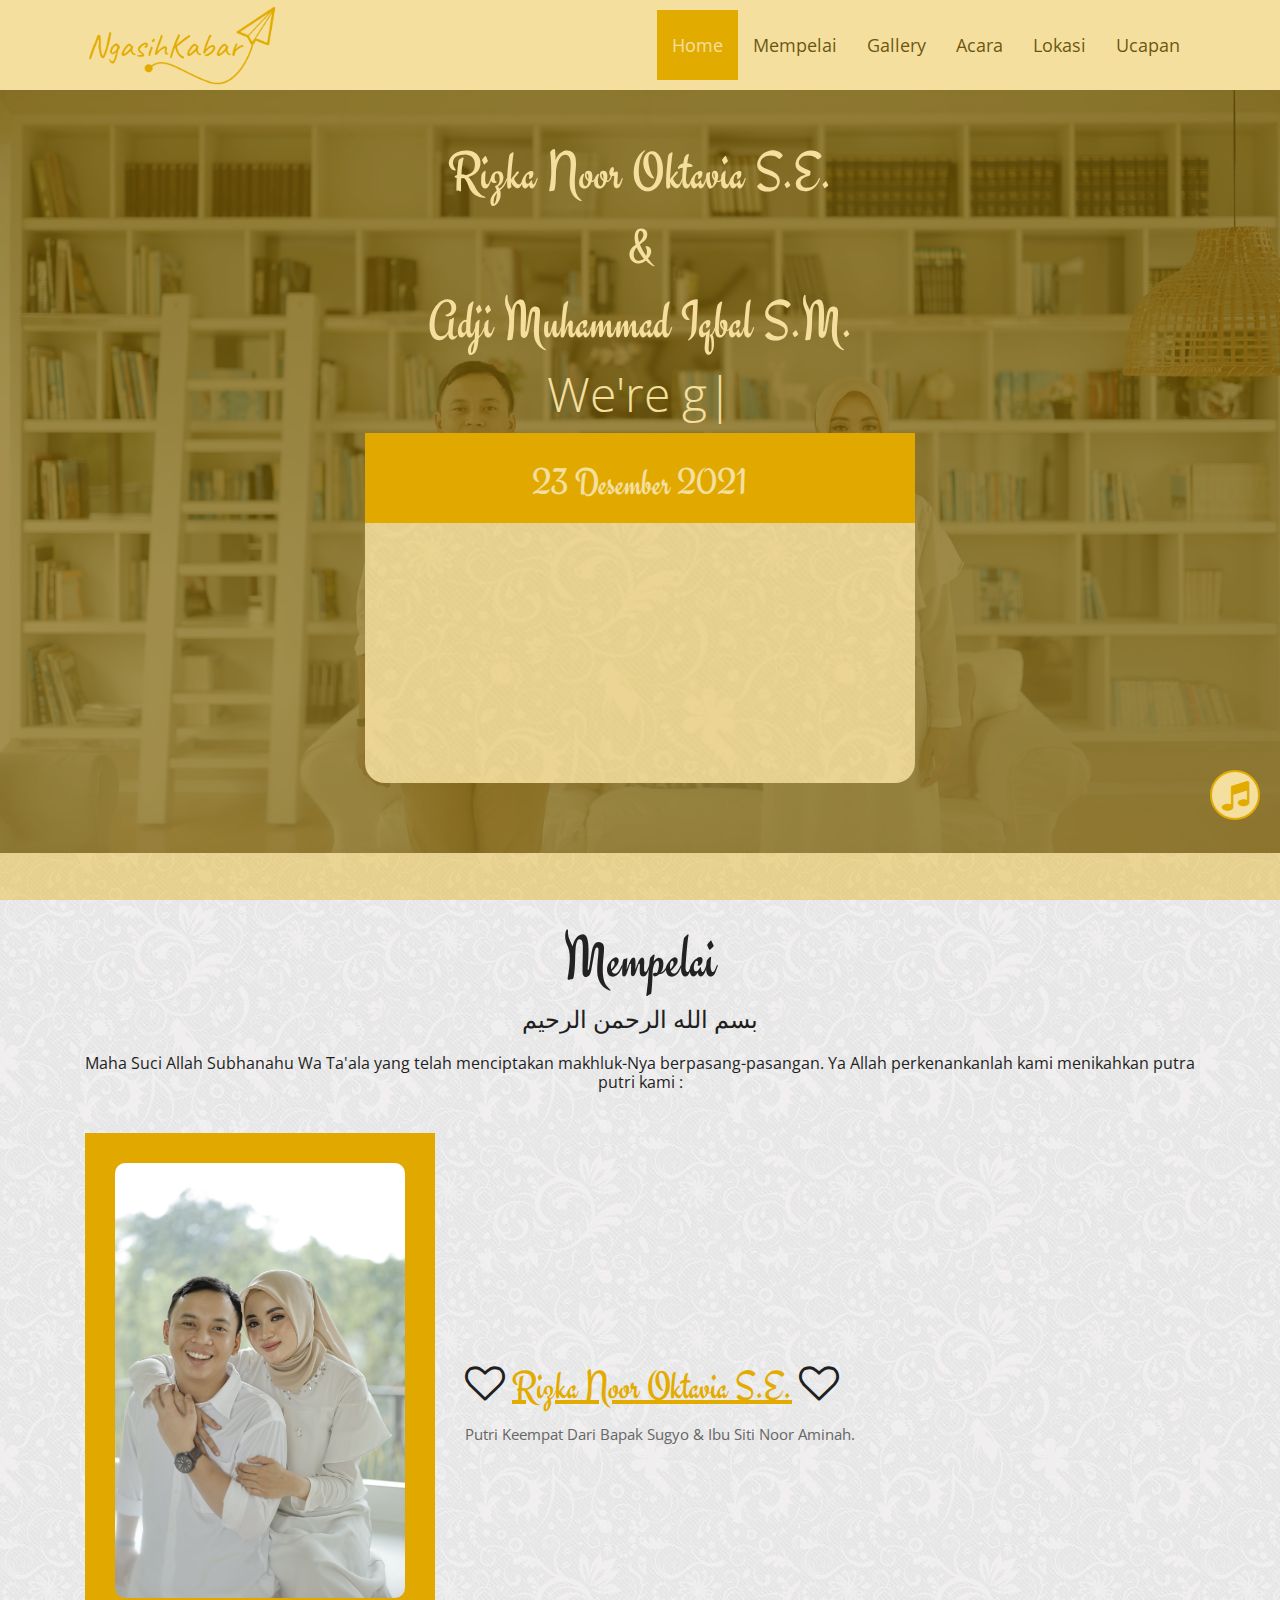
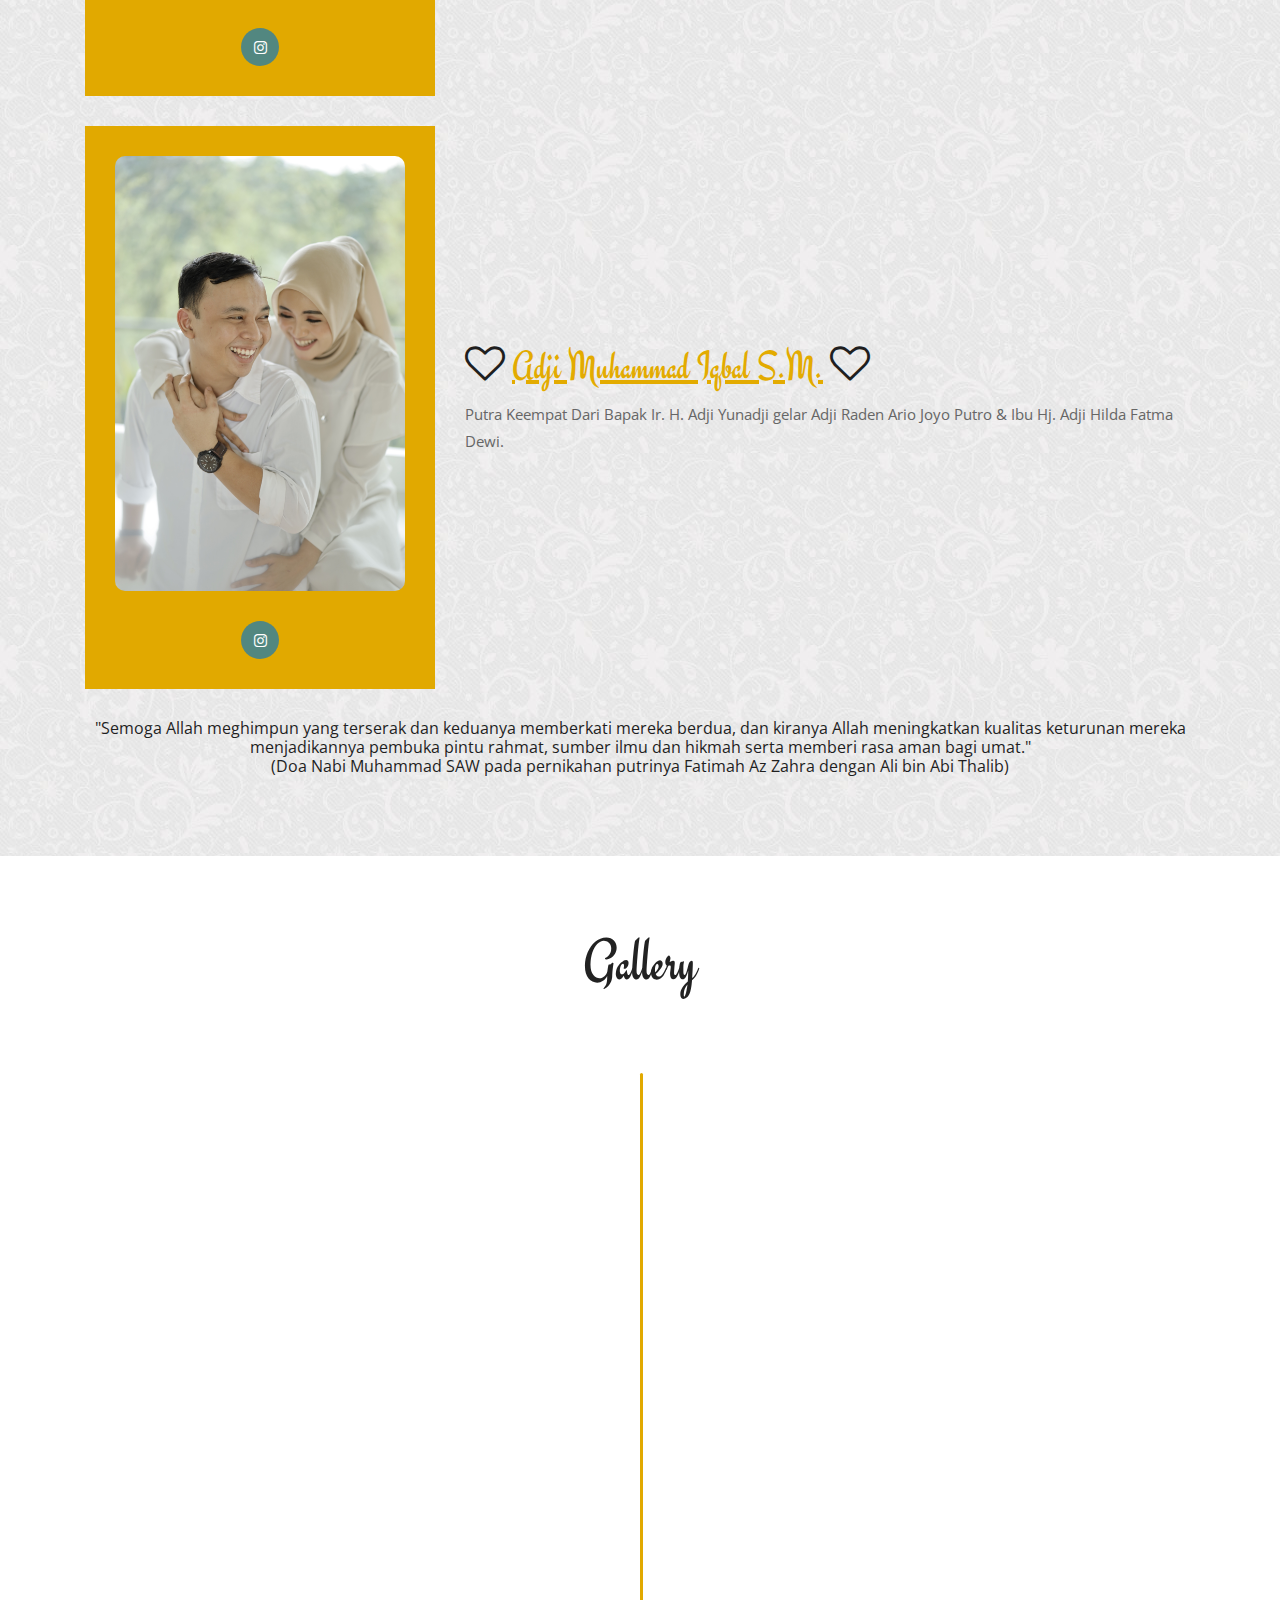
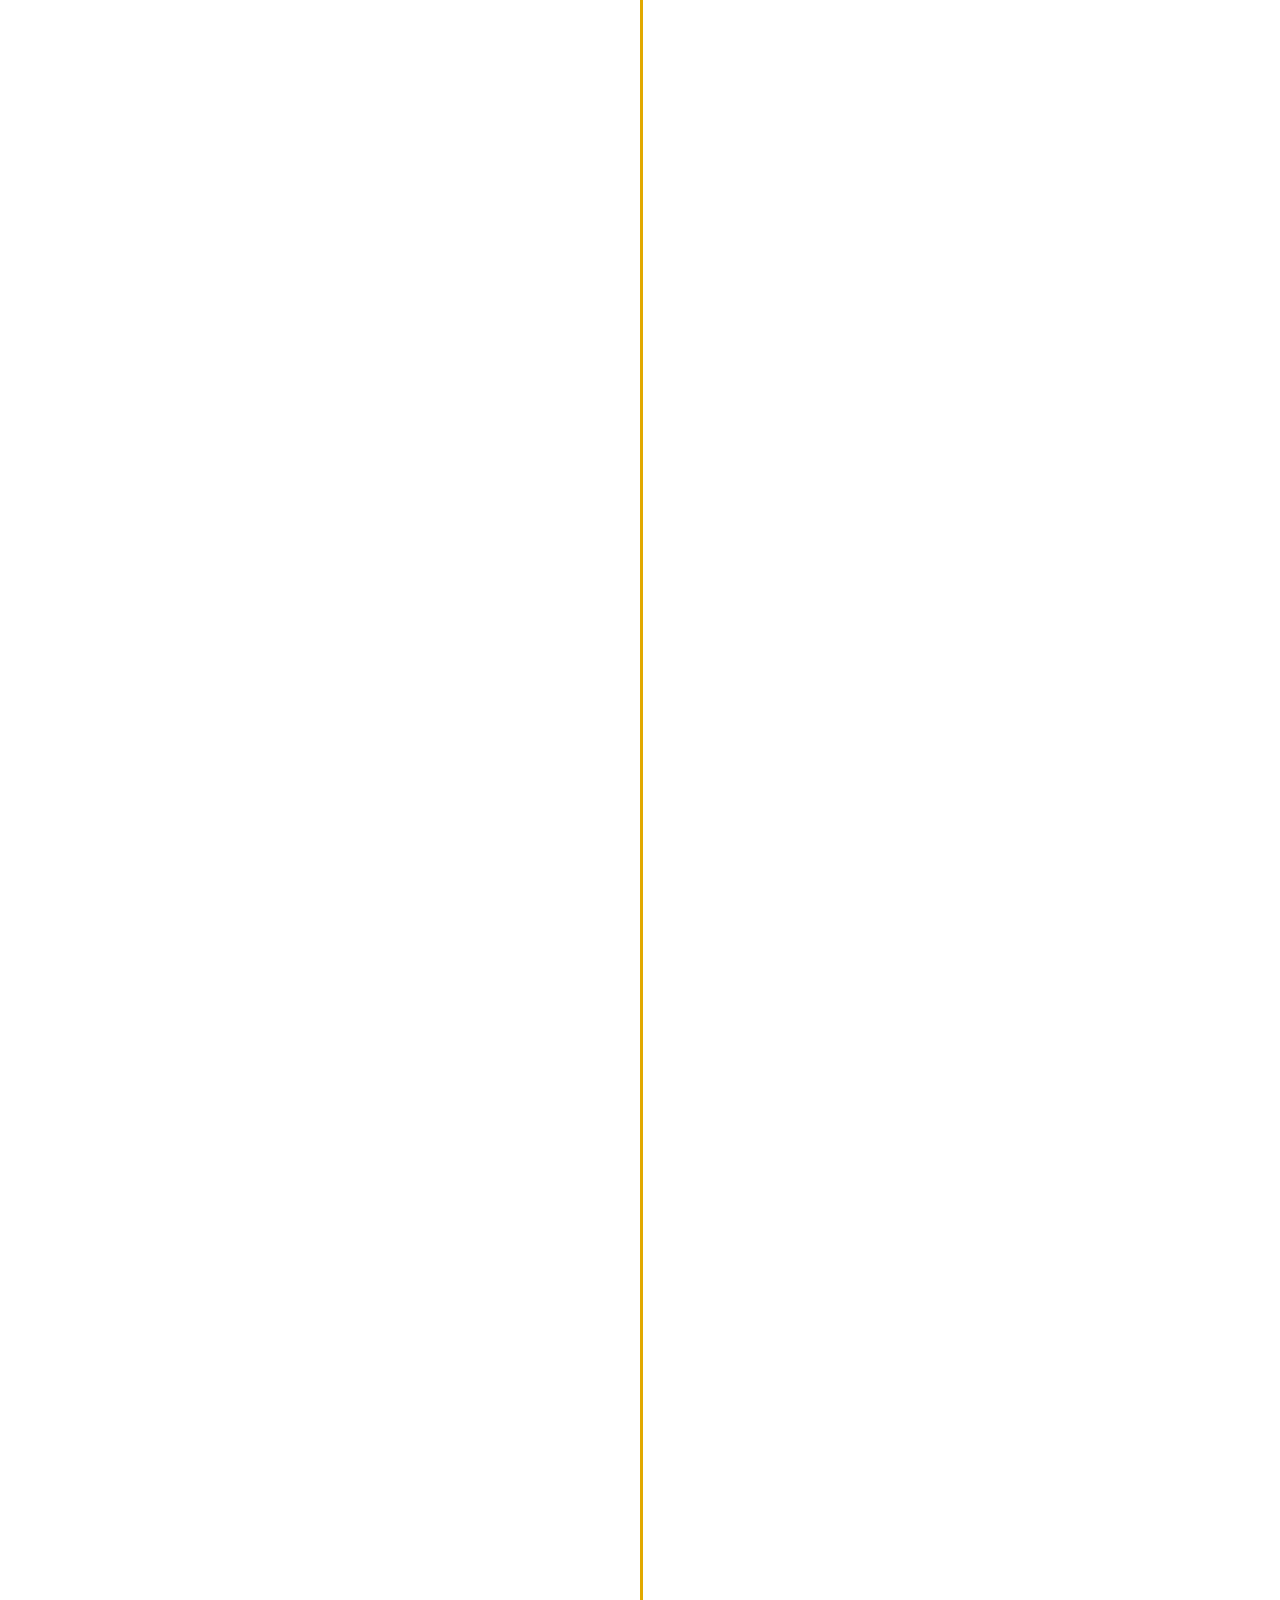
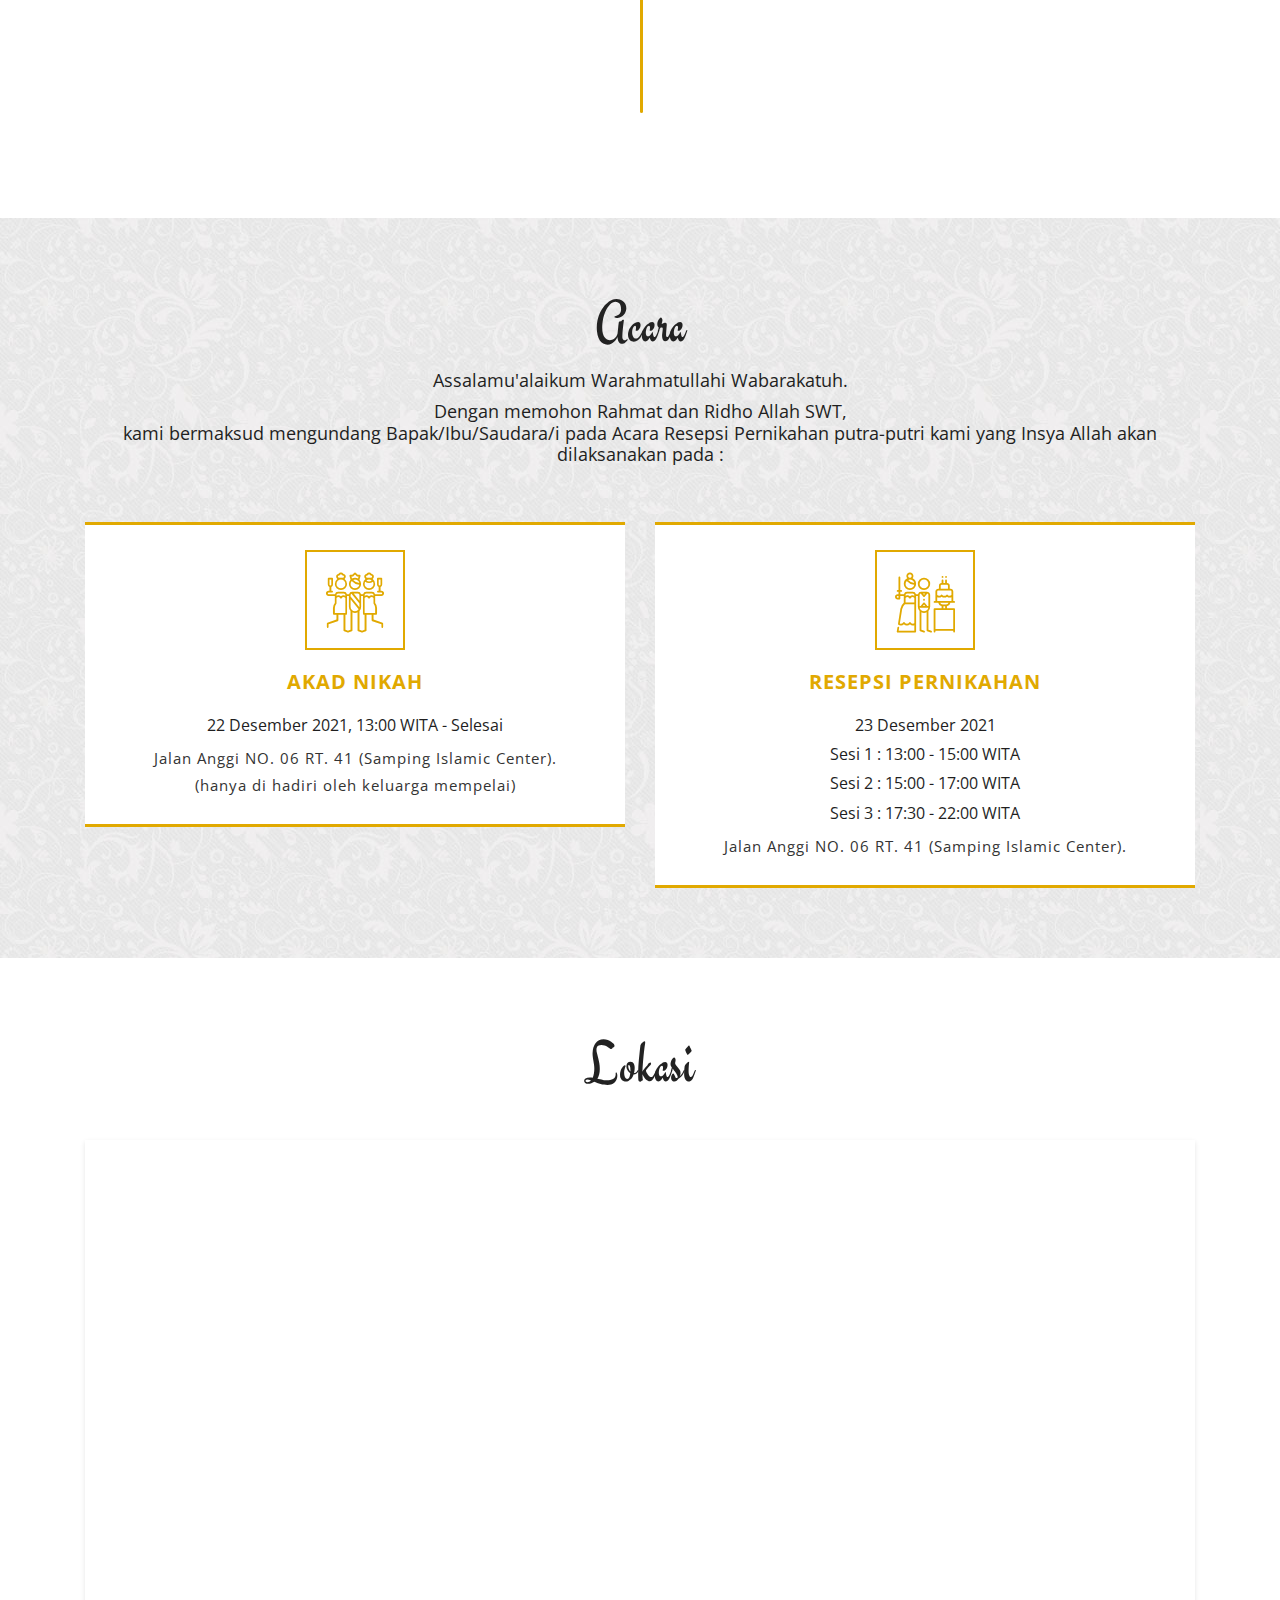
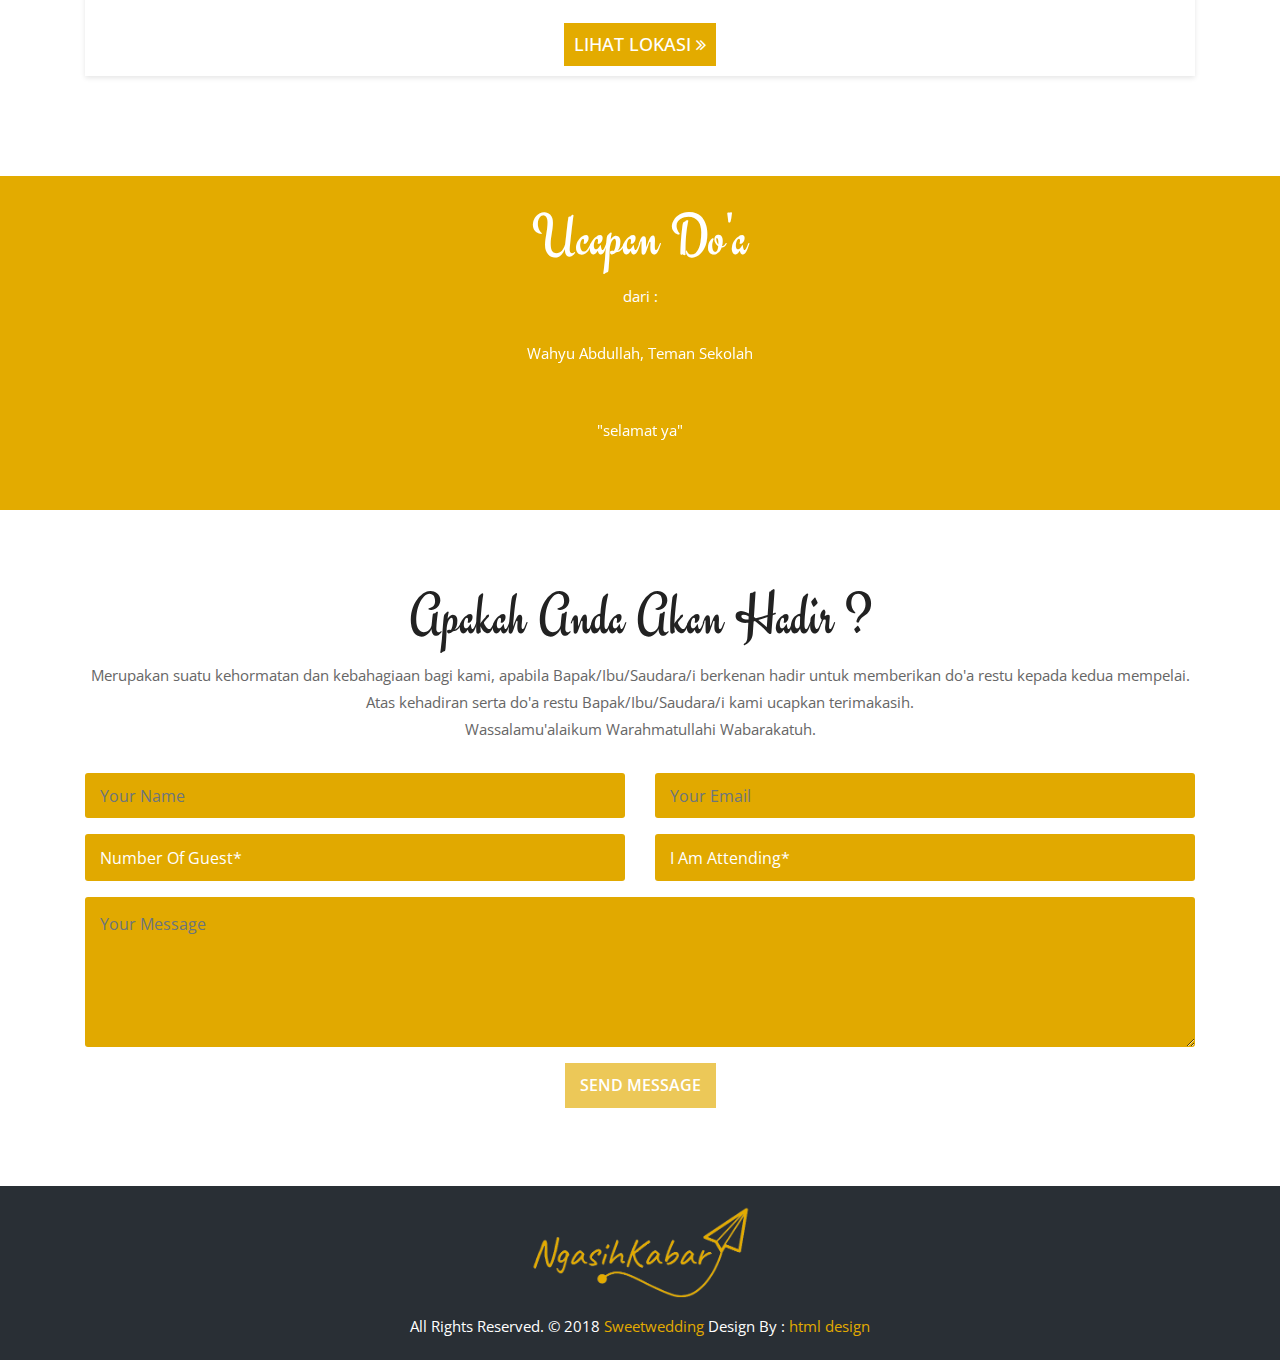
==== commit 71bc4ebf: "add gallery" ====
--- a/rizkaiqbal/index.html
+++ b/rizkaiqbal/index.html
@@ -83,10 +83,12 @@
 		<ul class="rslides">
 			<li><img src="images/slider-01.jpg" alt=""></li>
 			<li><img src="images/slider-02.jpg" alt=""></li>
-			<li><img src="images/slider-03.jpg" alt=""></li>
+			<!-- <li><img src="images/slider-03.jpg" alt=""></li> -->
 		</ul>
 		<div class="lbox-details">
-			<h1>Rizka Noor Oktavia S.E. & Adji Muhammad Iqbal S.M.</h1>
+			<h1>Rizka Noor Oktavia S.E.</h1>
+			<h1> & </h1>
+			<h1>Adji Muhammad Iqbal S.M.</h1>
 			<h2><span class="typed" data-typed-items="We're getting married"></span></h2>
 			<div class="countdown main-time clearfix">
 				<div id="timer">
@@ -128,7 +130,7 @@
 										<!-- <li><a href="#"><i class="fa fa-facebook"></i></a></li> -->
 										<!-- <li><a href="#"><i class="fa fa-twitter"></i></a></li> -->
 										<!-- <li><a href="#"><i class="fa fa-google-plus"></i></a></li> -->
-										<li><a href="https://www.instagram.com/agyswr/" target="__blank"><i class="fa fa-instagram"></i></a></li>
+										<li><a href="https://www.instagram.com/rizkanroktavia/" target="__blank"><i class="fa fa-instagram"></i></a></li>
 									</ul>
 								</div>
 							</div>
@@ -147,7 +149,7 @@
 										<!-- <li><a href="#"><i class="fa fa-facebook"></i></a></li> -->
 										<!-- <li><a href="#"><i class="fa fa-twitter"></i></a></li> -->
 										<!-- <li><a href="#"><i class="fa fa-google-plus"></i></a></li> -->
-										<li><a href="https://www.instagram.com/fandihermawan9/" target="__blank"><i class="fa fa-instagram"></i></a></li>
+										<li><a href="https://www.instagram.com/adjiibal/" target="__blank"><i class="fa fa-instagram"></i></a></li>
 									</ul>
 								</div>
 							</div>
@@ -254,6 +256,96 @@
 								</div>
 								<!-- <div class="textContent">
 									<p class="lead">For 2 years of work as support engineer responsible about installing and maintenance SWIFT packages for banks. I gain a lot from it before i leave country.</p>
+								</div> -->
+							</div>
+						</div>
+						<div class="col-lg-6 col-md-6 col-sm-12 col-xs-12 item" >
+							<div class="caption">
+								<!-- <div class="star center-block">
+									<span class="h3">01</span>
+									<span>March </span>
+									<span>2017</span>
+								</div> -->
+								<div class="image">
+									<img src="images/gallery-05.jpg" alt="" />
+									<!-- <div class="title">
+										<h2>First Meet <i class="fa fa-angle-right" aria-hidden="true"></i></h2>
+									</div> -->
+								</div>
+								<!-- <div class="textContent">
+									<p class="lead">We met at the wedding of our close friends and immediately found a common language, so a year later our first date happened.</p>
+								</div> -->
+							</div>
+						</div>
+						<div class="col-lg-6 col-md-6 col-sm-12 col-xs-12 item">
+							<div class="caption">
+								<!-- <div class="star center-block">
+									<span class="h3">03</span>
+									<span>April</span>
+									<span>2017</span>
+								</div> -->
+								<div class="image">
+									<img src="images/gallery-06.jpg" alt="" />
+									<!-- <div class="title">
+										<h2>First date <i class="fa fa-angle-right" aria-hidden="true"></i></h2>
+									</div> -->
+								</div>
+								<!-- <div class="textContent">
+									<p class="lead">We met at the wedding of our close friends and immediately found a common language, so a year later our first date happened.</p>
+								</div> -->
+							</div>
+						</div>
+						<div class="col-lg-6 col-md-6 col-sm-12 col-xs-12 item">
+							<div class="caption">
+								<!-- <div class="star center-block">
+									<span class="h3">03</span>
+									<span>May</span>
+									<span>2017</span>
+								</div> -->
+								<div class="image">
+									<img src="images/gallery-07.jpg" alt="" />
+									<!-- <div class="title">
+										<h2>Proposal <i class="fa fa-angle-right" aria-hidden="true"></i></h2>
+									</div> -->
+								</div>
+								<!-- <div class="textContent">
+									<p class="lead">We met at the wedding of our close friends and immediately found a common language, so a year later our first date happened.</p>
+								</div> -->
+							</div>
+						</div>
+						<div class="col-lg-6 col-md-6 col-sm-12 col-xs-12 item">
+							<div class="caption">
+								<!-- <div class="star center-block">
+									<span class="h3">04</span>
+									<span>June</span>
+									<span>2017</span>
+								</div> -->
+								<div class="image">
+									<img src="images/gallery-08.jpg" alt="" />
+									<!-- <div class="title">
+										<h2>Engagement <i class="fa fa-angle-right" aria-hidden="true"></i></h2>
+									</div> -->
+								</div>
+								<!-- <div class="textContent">
+									<p class="lead">For 2 years of work as support engineer responsible about installing and maintenance SWIFT packages for banks. I gain a lot from it before i leave country.</p>
+								</div> -->
+							</div>
+						</div>
+						<div class="col-lg-6 col-md-6 col-sm-12 col-xs-12 item" >
+							<div class="caption">
+								<!-- <div class="star center-block">
+									<span class="h3">01</span>
+									<span>March </span>
+									<span>2017</span>
+								</div> -->
+								<div class="image">
+									<img src="images/gallery-09.jpg" alt="" />
+									<!-- <div class="title">
+										<h2>First Meet <i class="fa fa-angle-right" aria-hidden="true"></i></h2>
+									</div> -->
+								</div>
+								<!-- <div class="textContent">
+									<p class="lead">We met at the wedding of our close friends and immediately found a common language, so a year later our first date happened.</p>
 								</div> -->
 							</div>
 						</div>
@@ -290,7 +382,8 @@
                         <h3 class="title">Akad Nikah</h3>
 						<h4>22 Desember 2021, 13:00 WITA - Selesai</h4>
                         <p class="description">
-                            Jalan Anggi NO. 06 RT. 41 (Samping Islamic Center).
+                            Jalan Anggi NO. 06 RT. 41 (Samping Islamic Center). <br/>
+							<span>(hanya di hadiri oleh keluarga mempelai)</span>
                         </p>
                     </div>
                 </div>
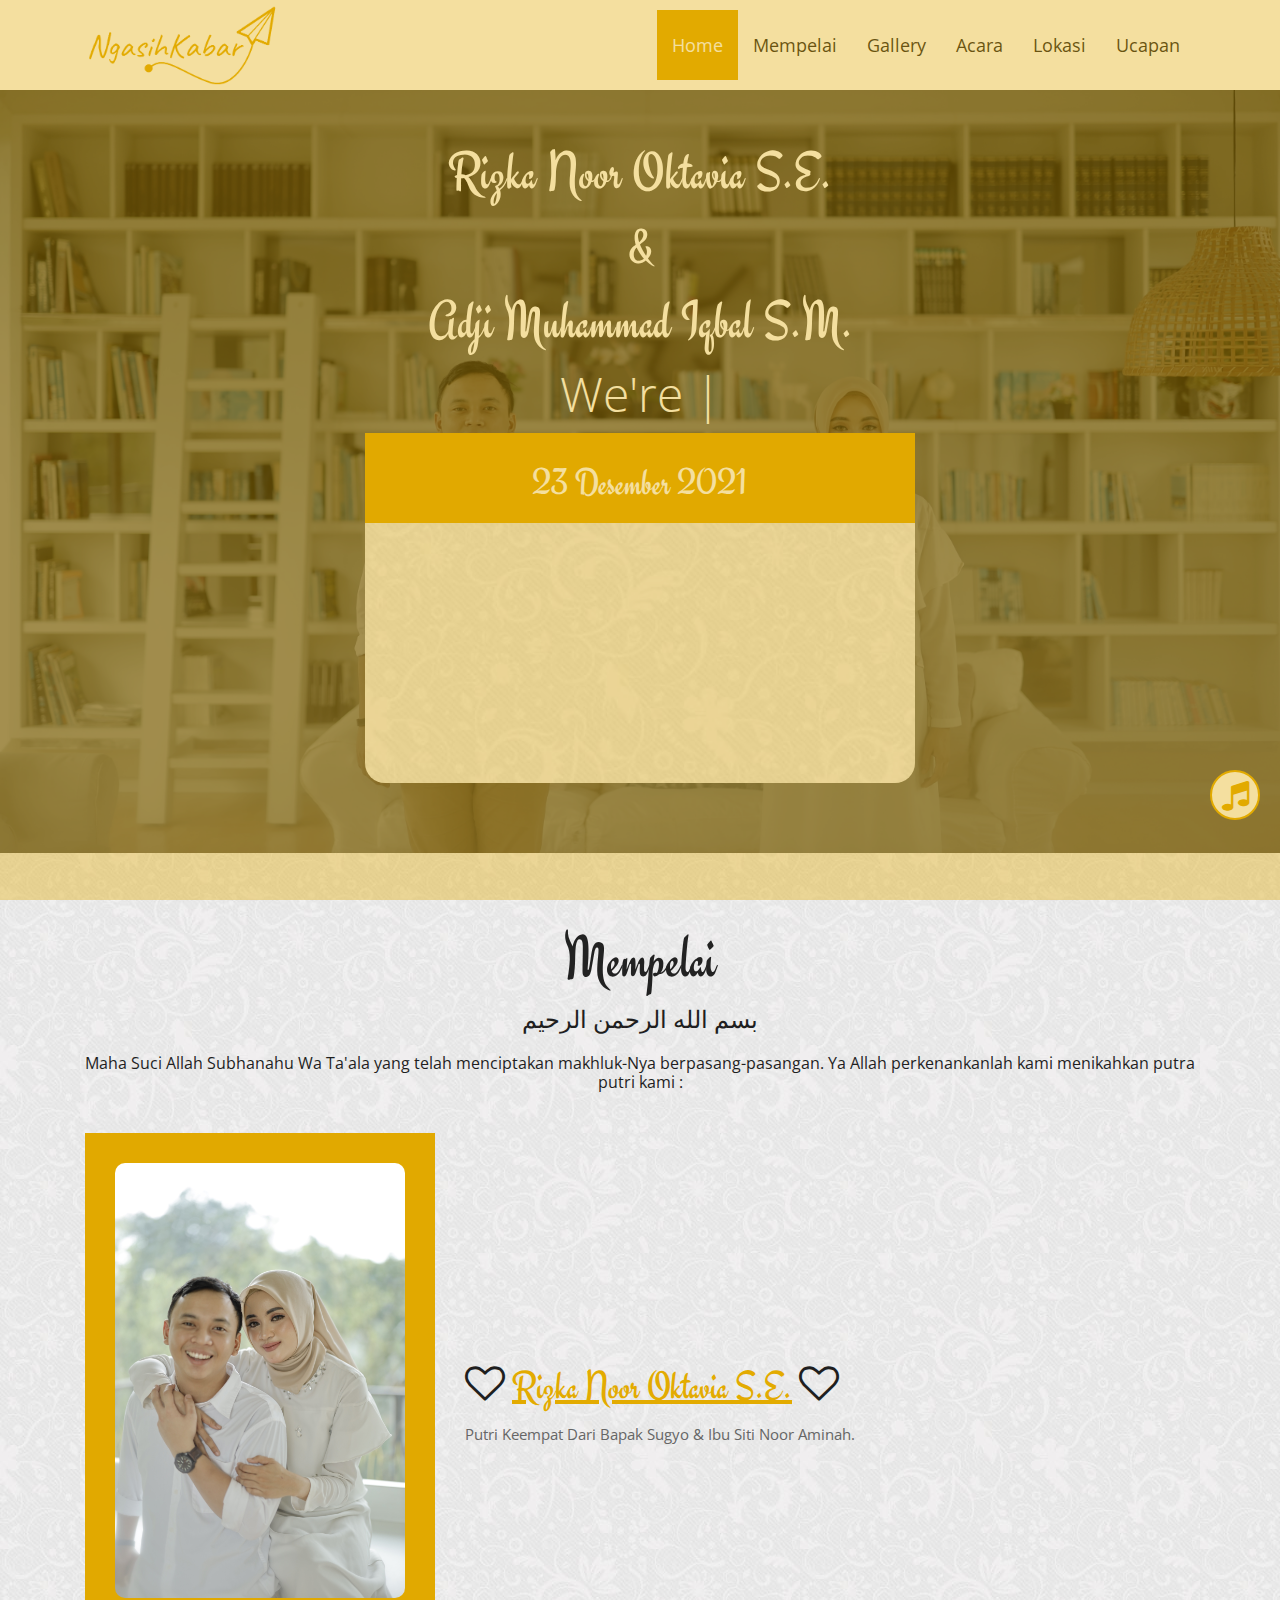
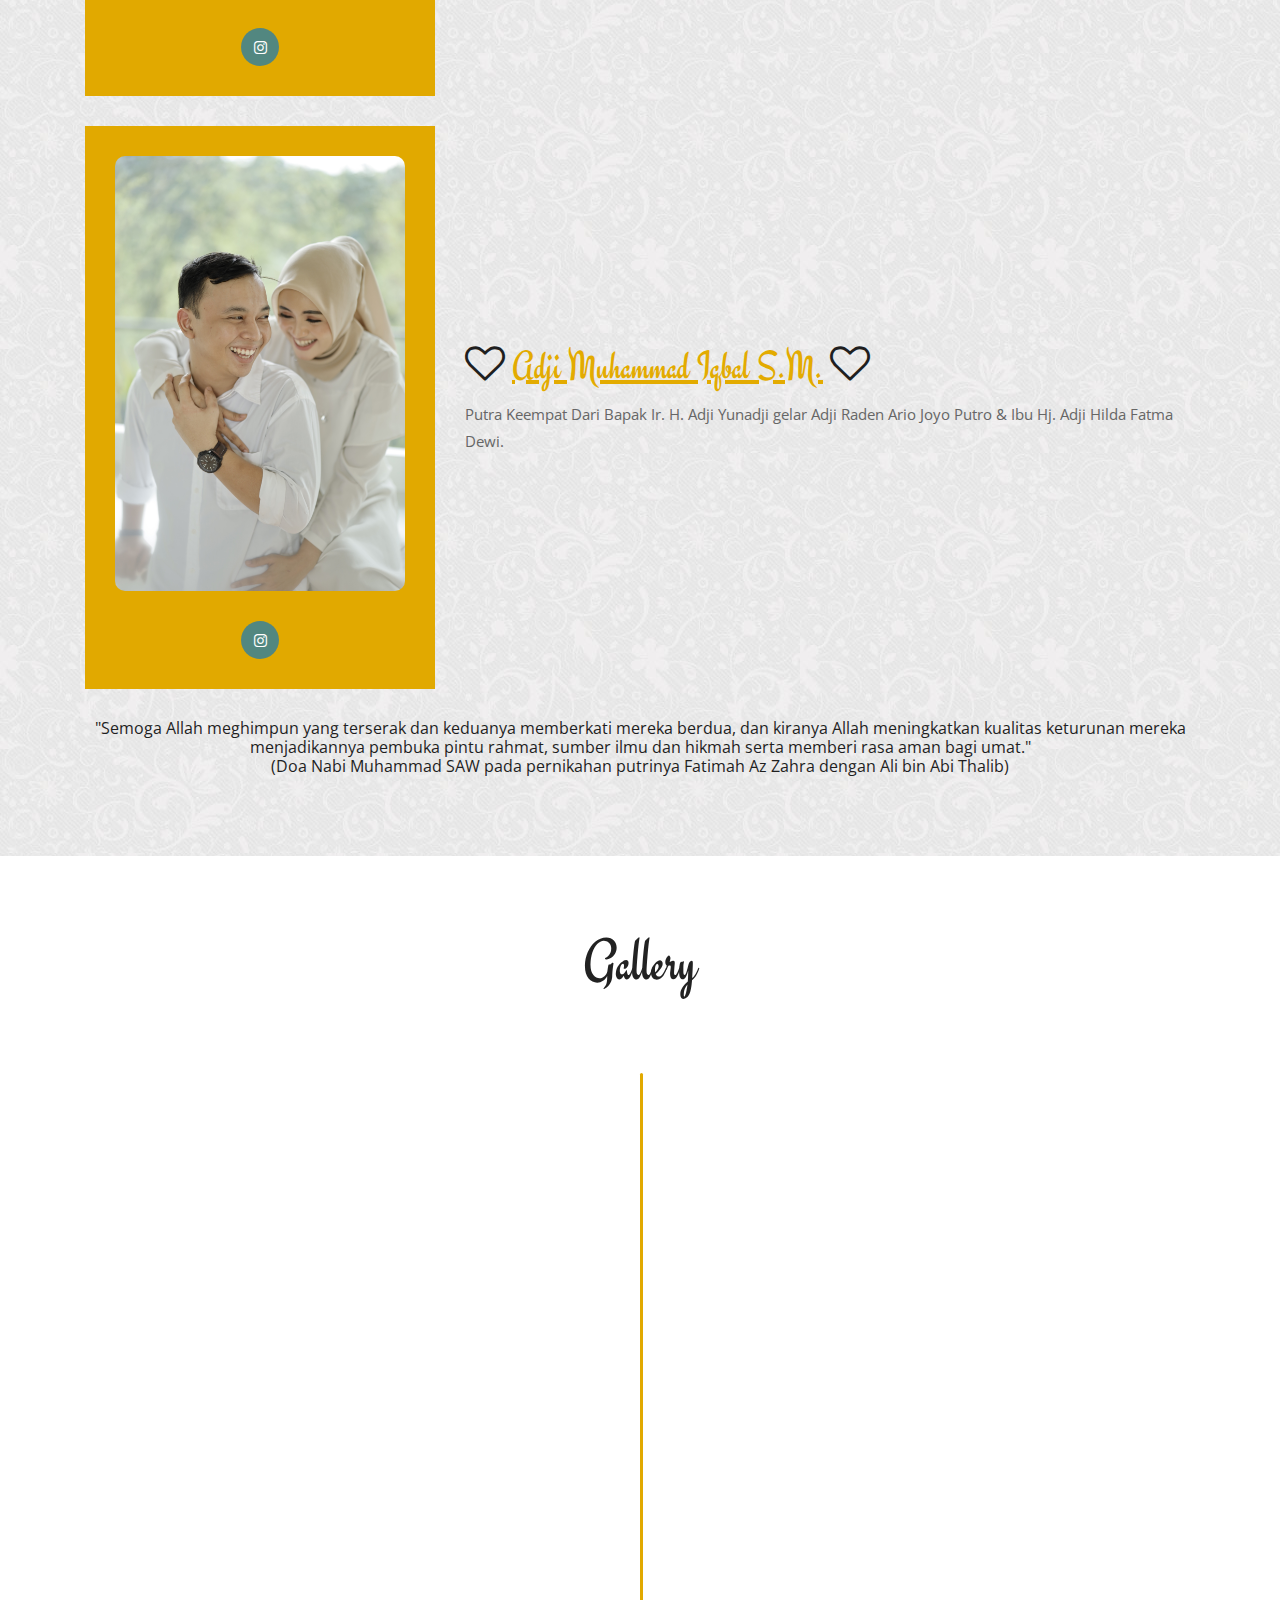
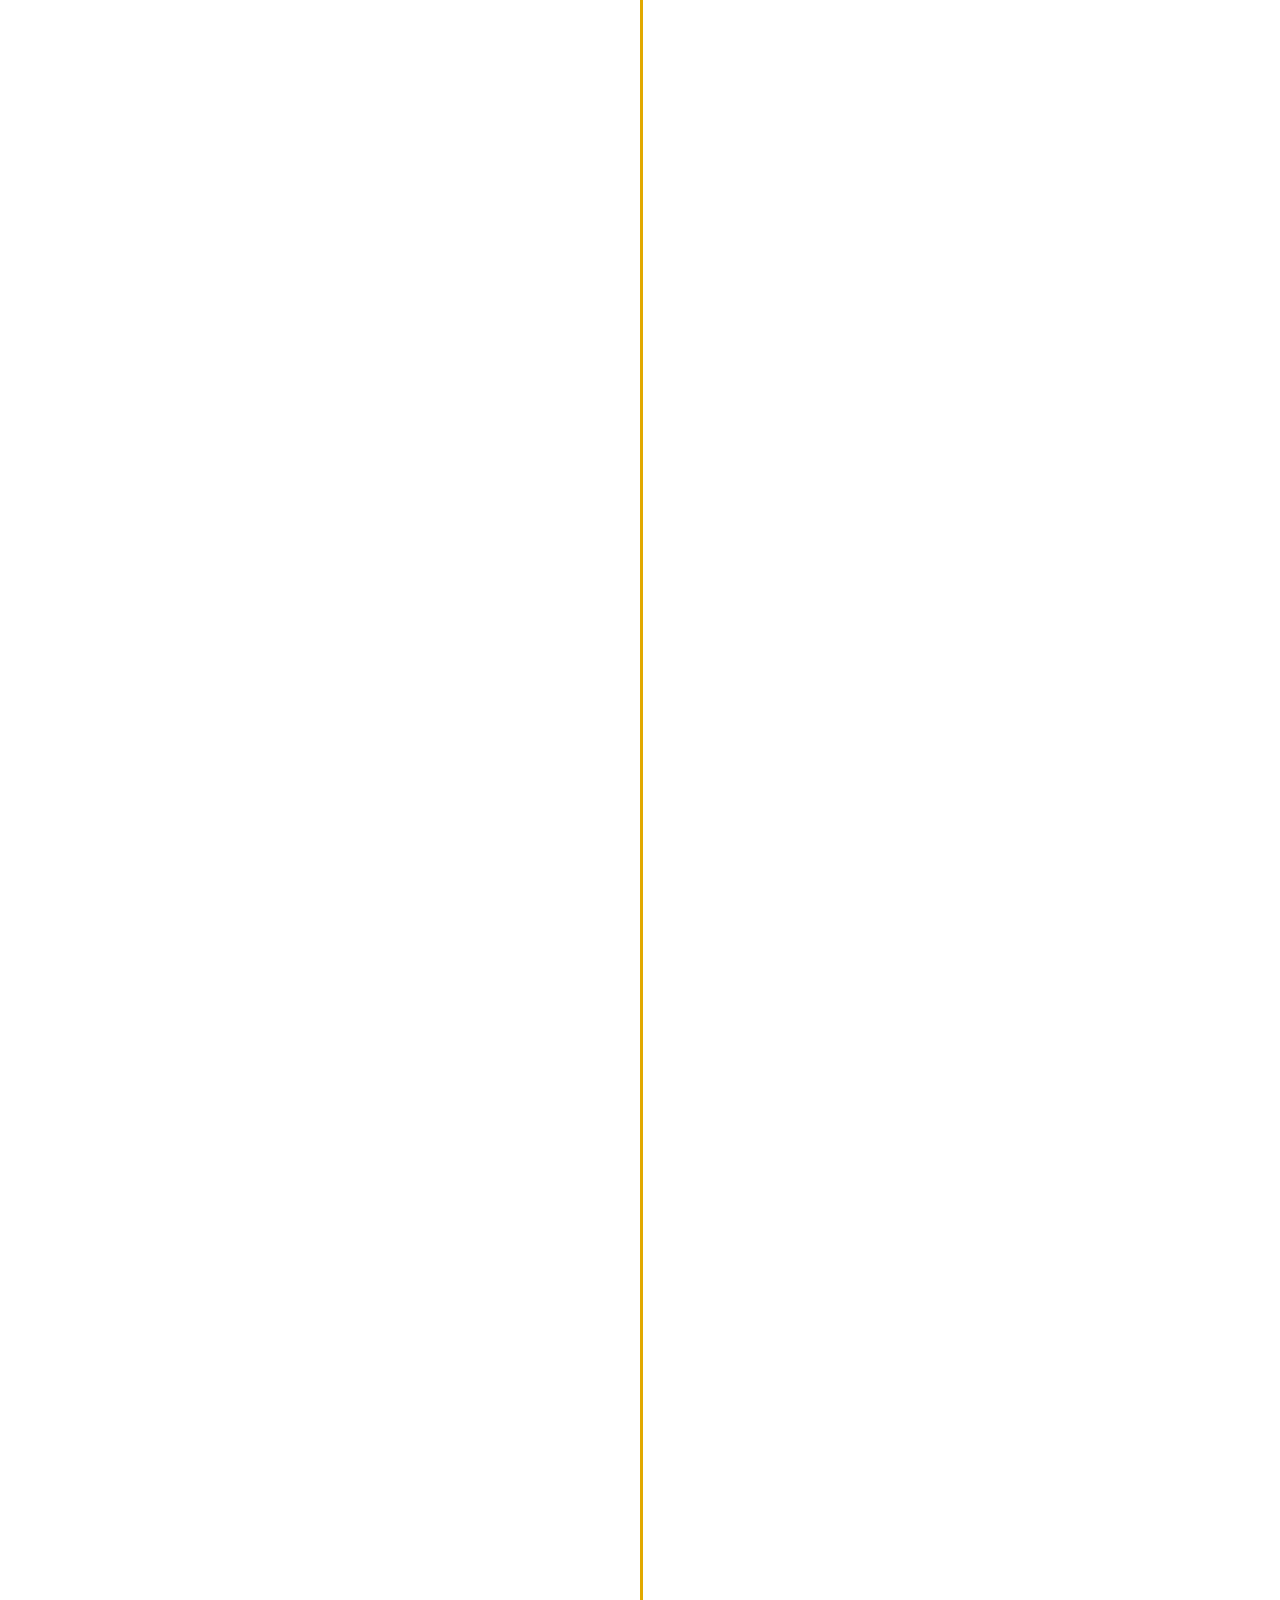
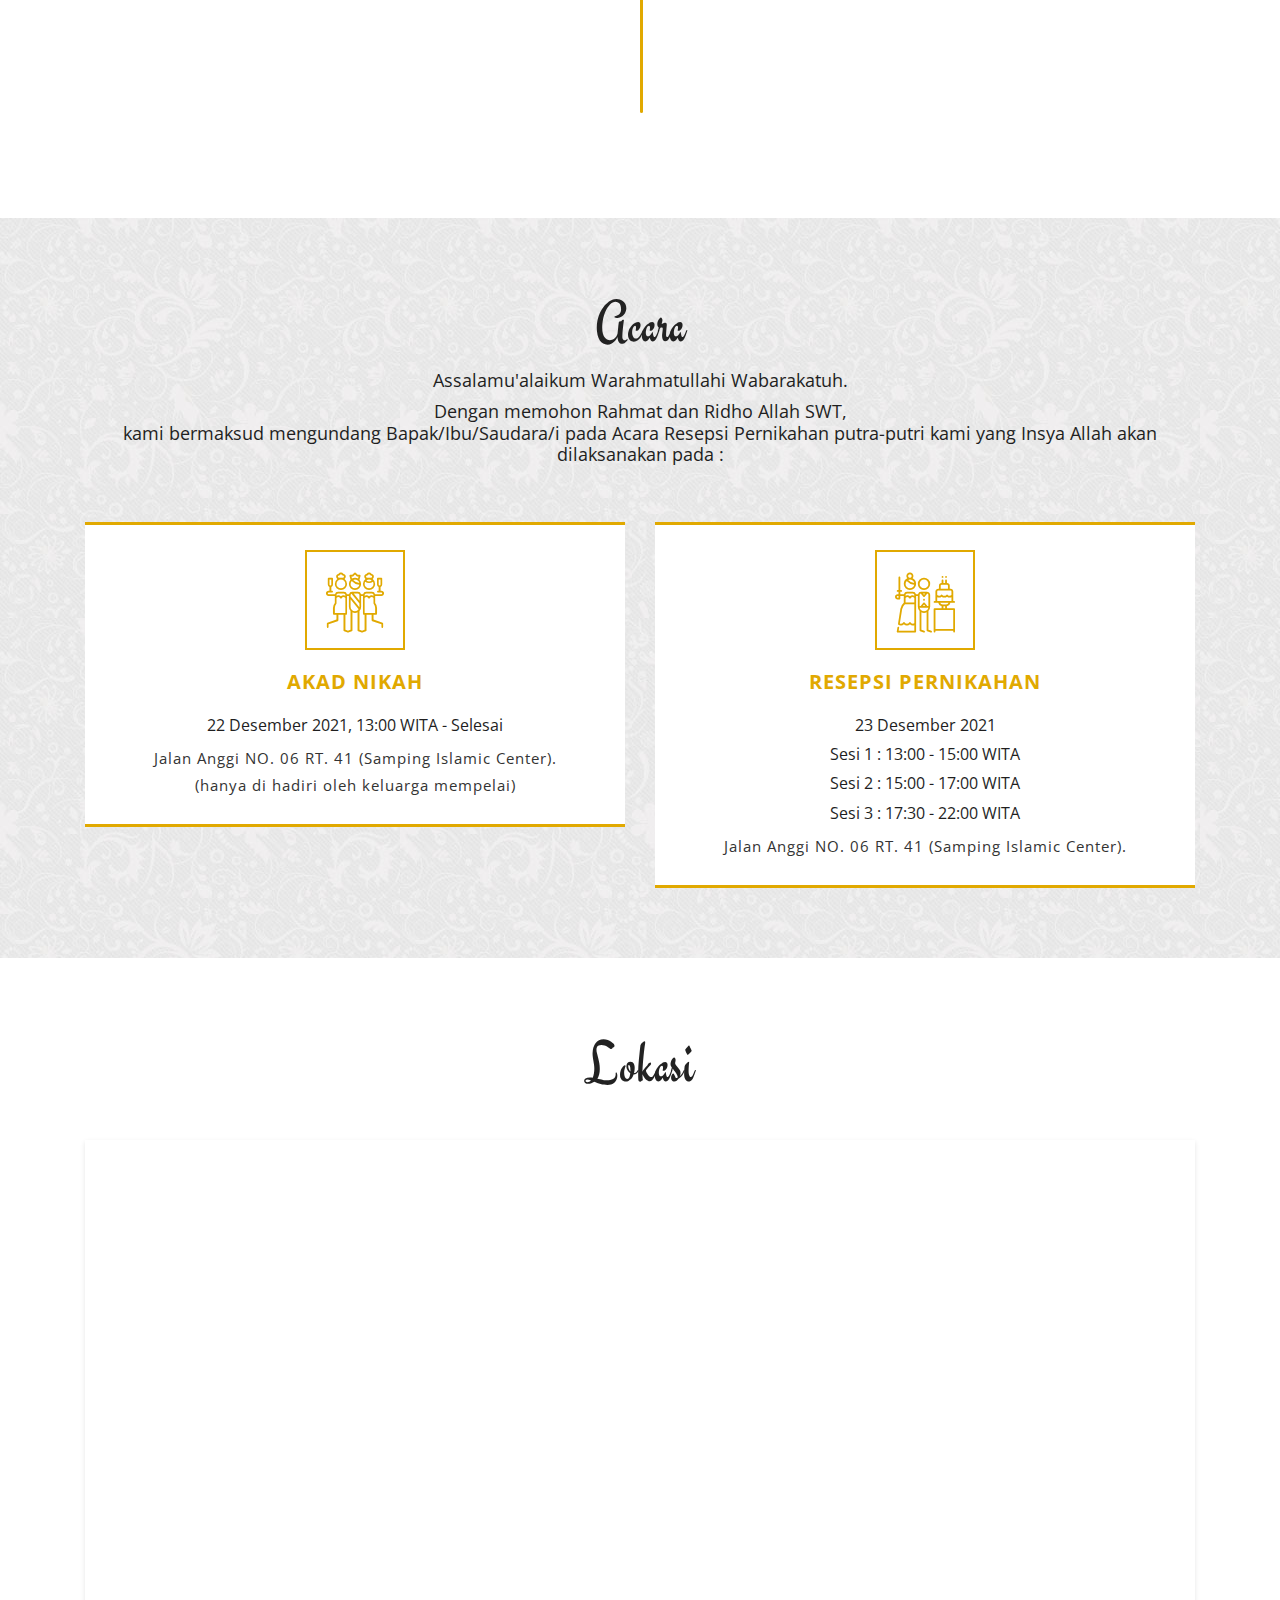
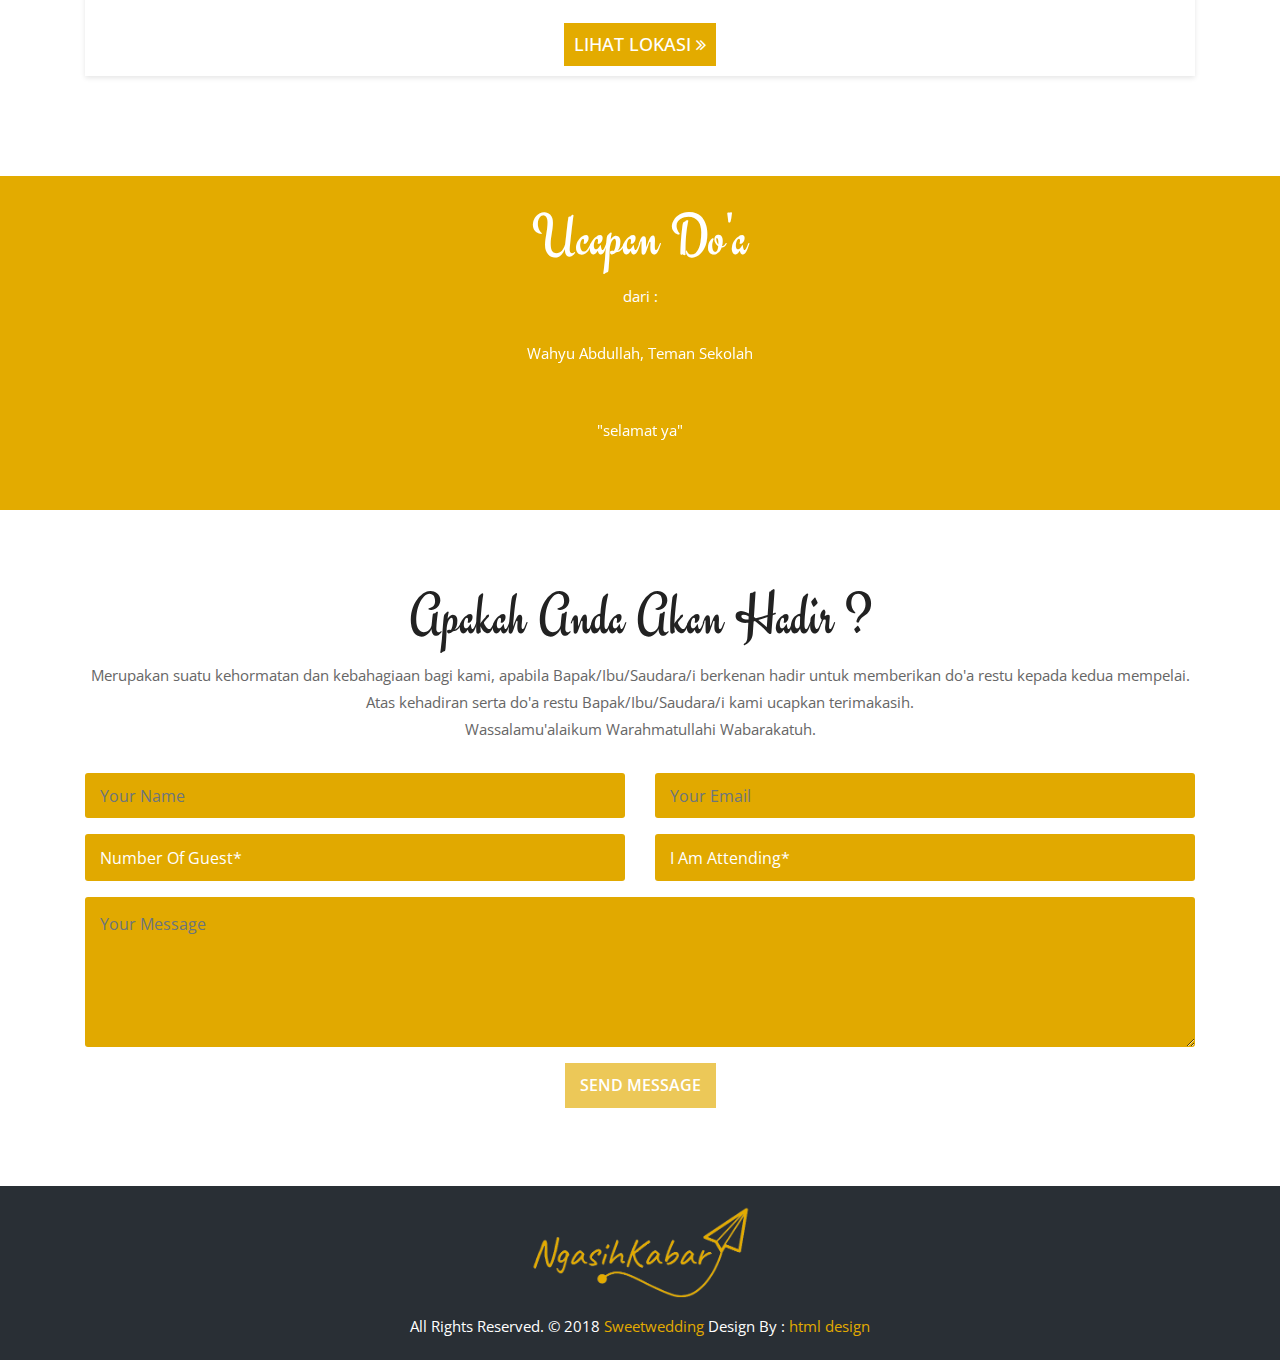
==== commit a7907bb3: "add gallery 2" ====
--- a/rizkaiqbal/index.html
+++ b/rizkaiqbal/index.html
@@ -81,8 +81,8 @@
 	<!-- Start Banner -->
 	<div class="home-slider">
 		<ul class="rslides">
-			<li><img src="images/slider-01.jpg" alt=""></li>
-			<li><img src="images/slider-02.jpg" alt=""></li>
+			<li><img src="images/slider-011.jpg" alt=""></li>
+			<li><img src="images/slider-022.jpg" alt=""></li>
 			<!-- <li><img src="images/slider-03.jpg" alt=""></li> -->
 		</ul>
 		<div class="lbox-details">
@@ -124,7 +124,7 @@
 							<div class="col-lg-4 col-md-6 col-sm-12">
 								<div class="about-m">
 									<div class="about-img">
-										<img class="img-fluid" src="images/mempelai-wanita.jpg" alt="" />
+										<img class="img-fluid" src="images/mempelai-wanita1.jpg" alt="" />
 									</div>
 									<ul>
 										<!-- <li><a href="#"><i class="fa fa-facebook"></i></a></li> -->
@@ -143,7 +143,7 @@
 							<div class="col-lg-4 col-md-6 col-sm-12">
 								<div class="about-m">
 									<div class="about-img">
-										<img class="img-fluid" src="images/mempelai-pria.jpg" alt="" />
+										<img class="img-fluid" src="images/mempelai-pria1.jpg" alt="" />
 									</div>
 									<ul>
 										<!-- <li><a href="#"><i class="fa fa-facebook"></i></a></li> -->
@@ -195,7 +195,7 @@
 									<span>2017</span>
 								</div> -->
 								<div class="image">
-									<img src="images/gallery-01.jpg" alt="" />
+									<img src="images/gallery-011.jpg" alt="" />
 									<!-- <div class="title">
 										<h2>First Meet <i class="fa fa-angle-right" aria-hidden="true"></i></h2>
 									</div> -->
@@ -213,7 +213,7 @@
 									<span>2017</span>
 								</div> -->
 								<div class="image">
-									<img src="images/gallery-02.jpg" alt="" />
+									<img src="images/gallery-022.jpg" alt="" />
 									<!-- <div class="title">
 										<h2>First date <i class="fa fa-angle-right" aria-hidden="true"></i></h2>
 									</div> -->
@@ -231,7 +231,7 @@
 									<span>2017</span>
 								</div> -->
 								<div class="image">
-									<img src="images/gallery-03.jpg" alt="" />
+									<img src="images/gallery-033.jpg" alt="" />
 									<!-- <div class="title">
 										<h2>Proposal <i class="fa fa-angle-right" aria-hidden="true"></i></h2>
 									</div> -->
@@ -249,7 +249,7 @@
 									<span>2017</span>
 								</div> -->
 								<div class="image">
-									<img src="images/gallery-04.jpg" alt="" />
+									<img src="images/gallery-044.jpg" alt="" />
 									<!-- <div class="title">
 										<h2>Engagement <i class="fa fa-angle-right" aria-hidden="true"></i></h2>
 									</div> -->
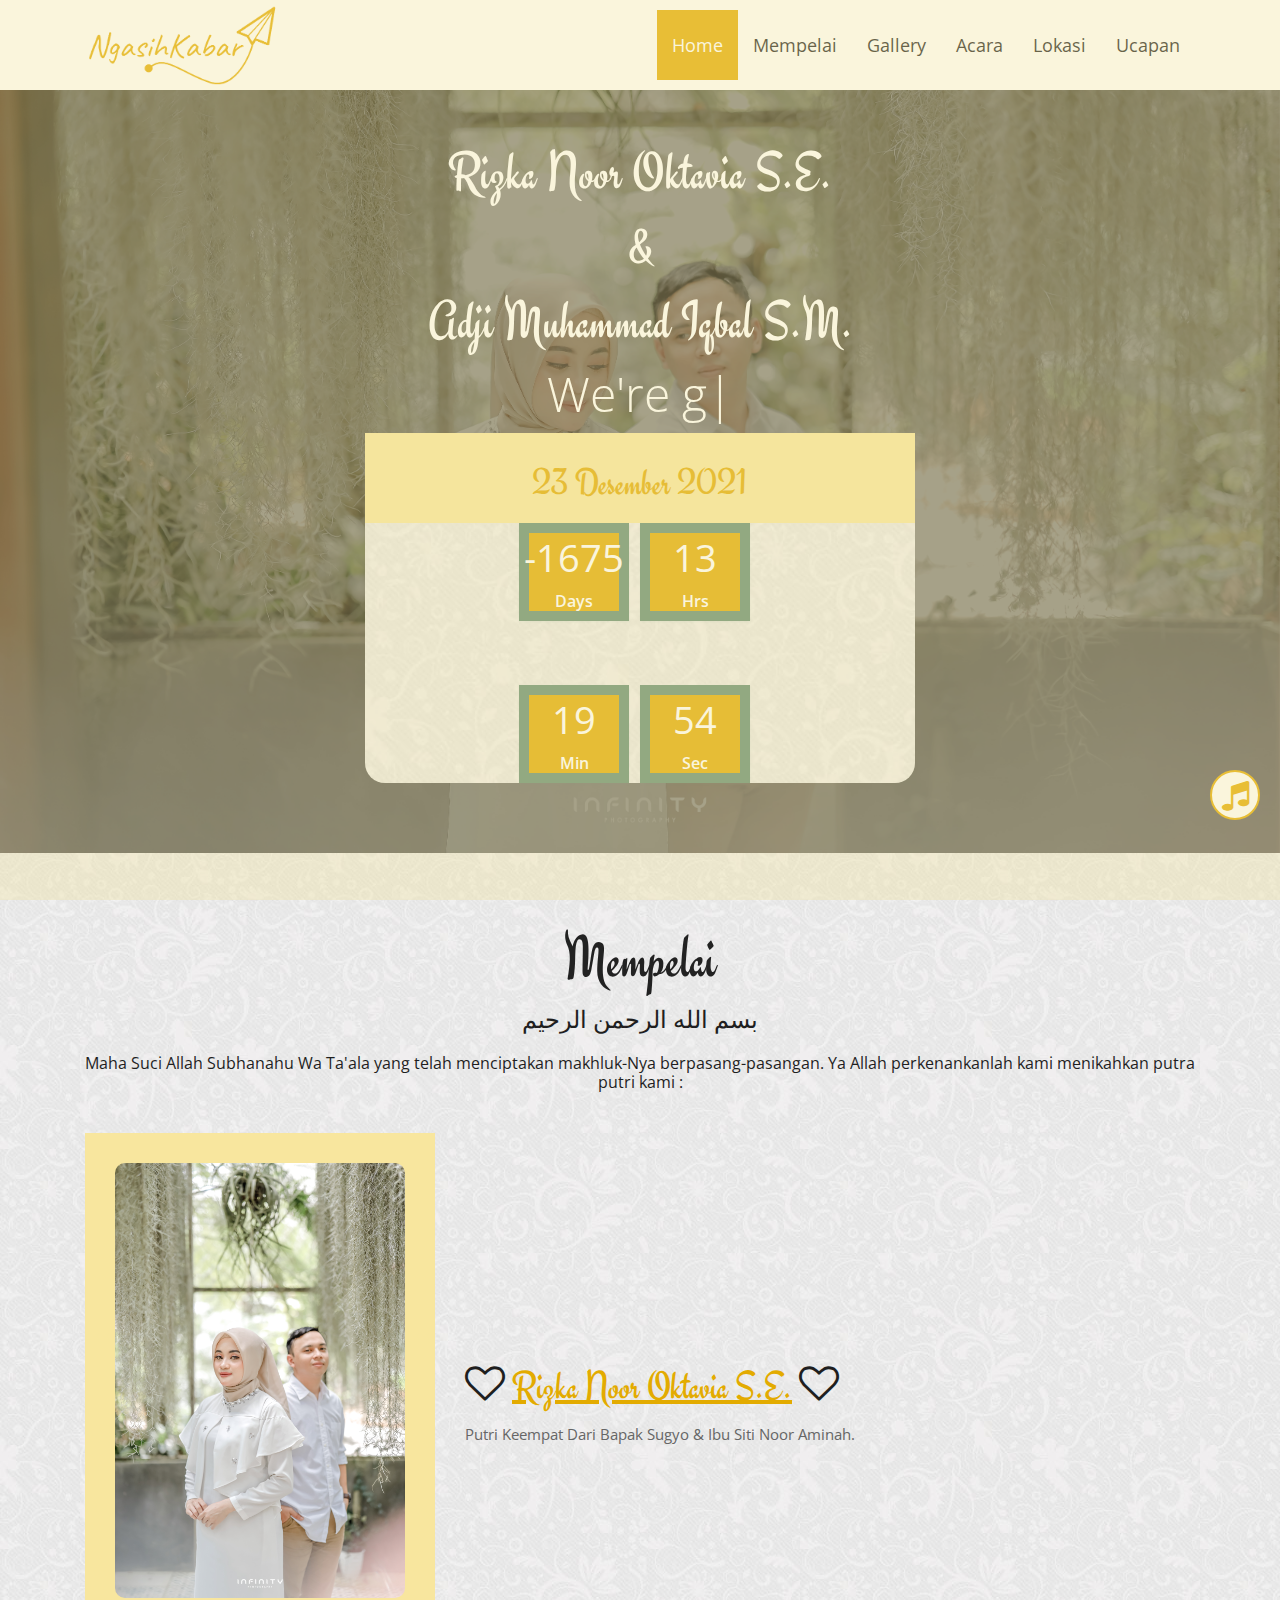
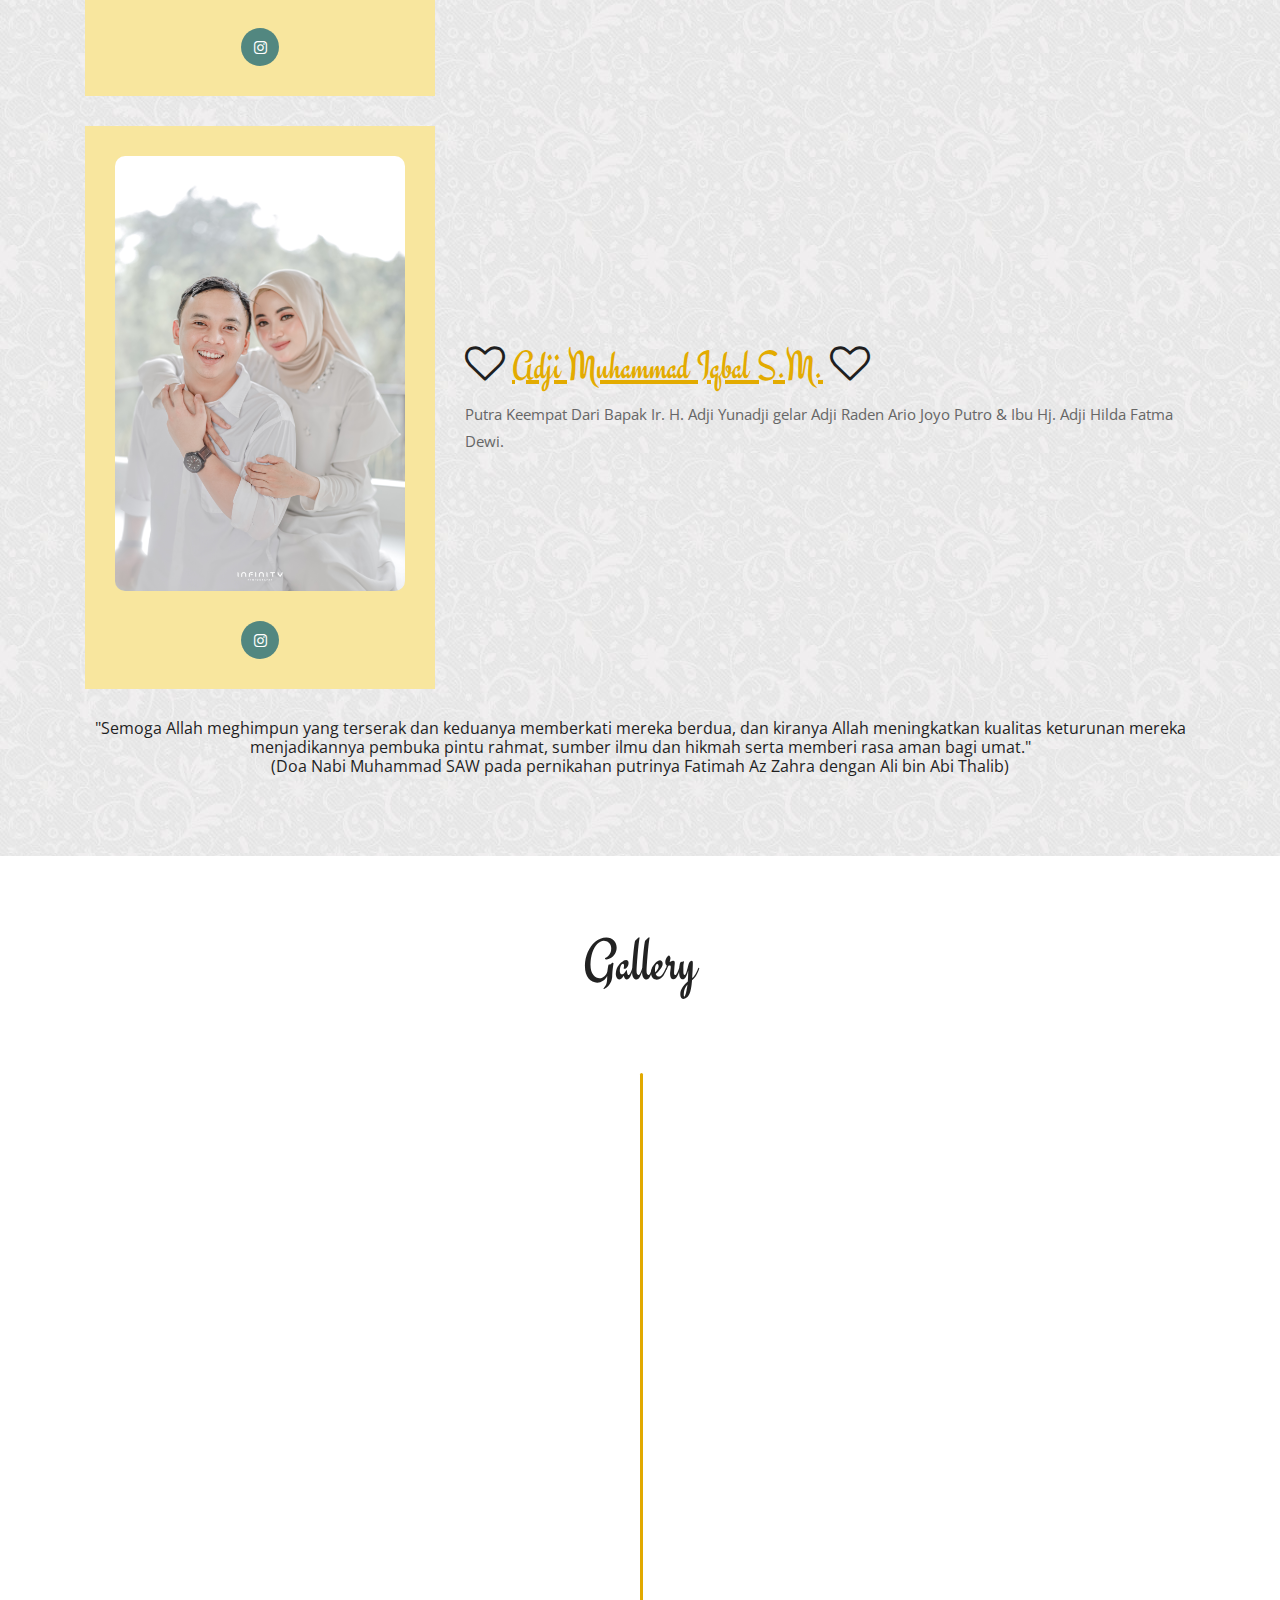
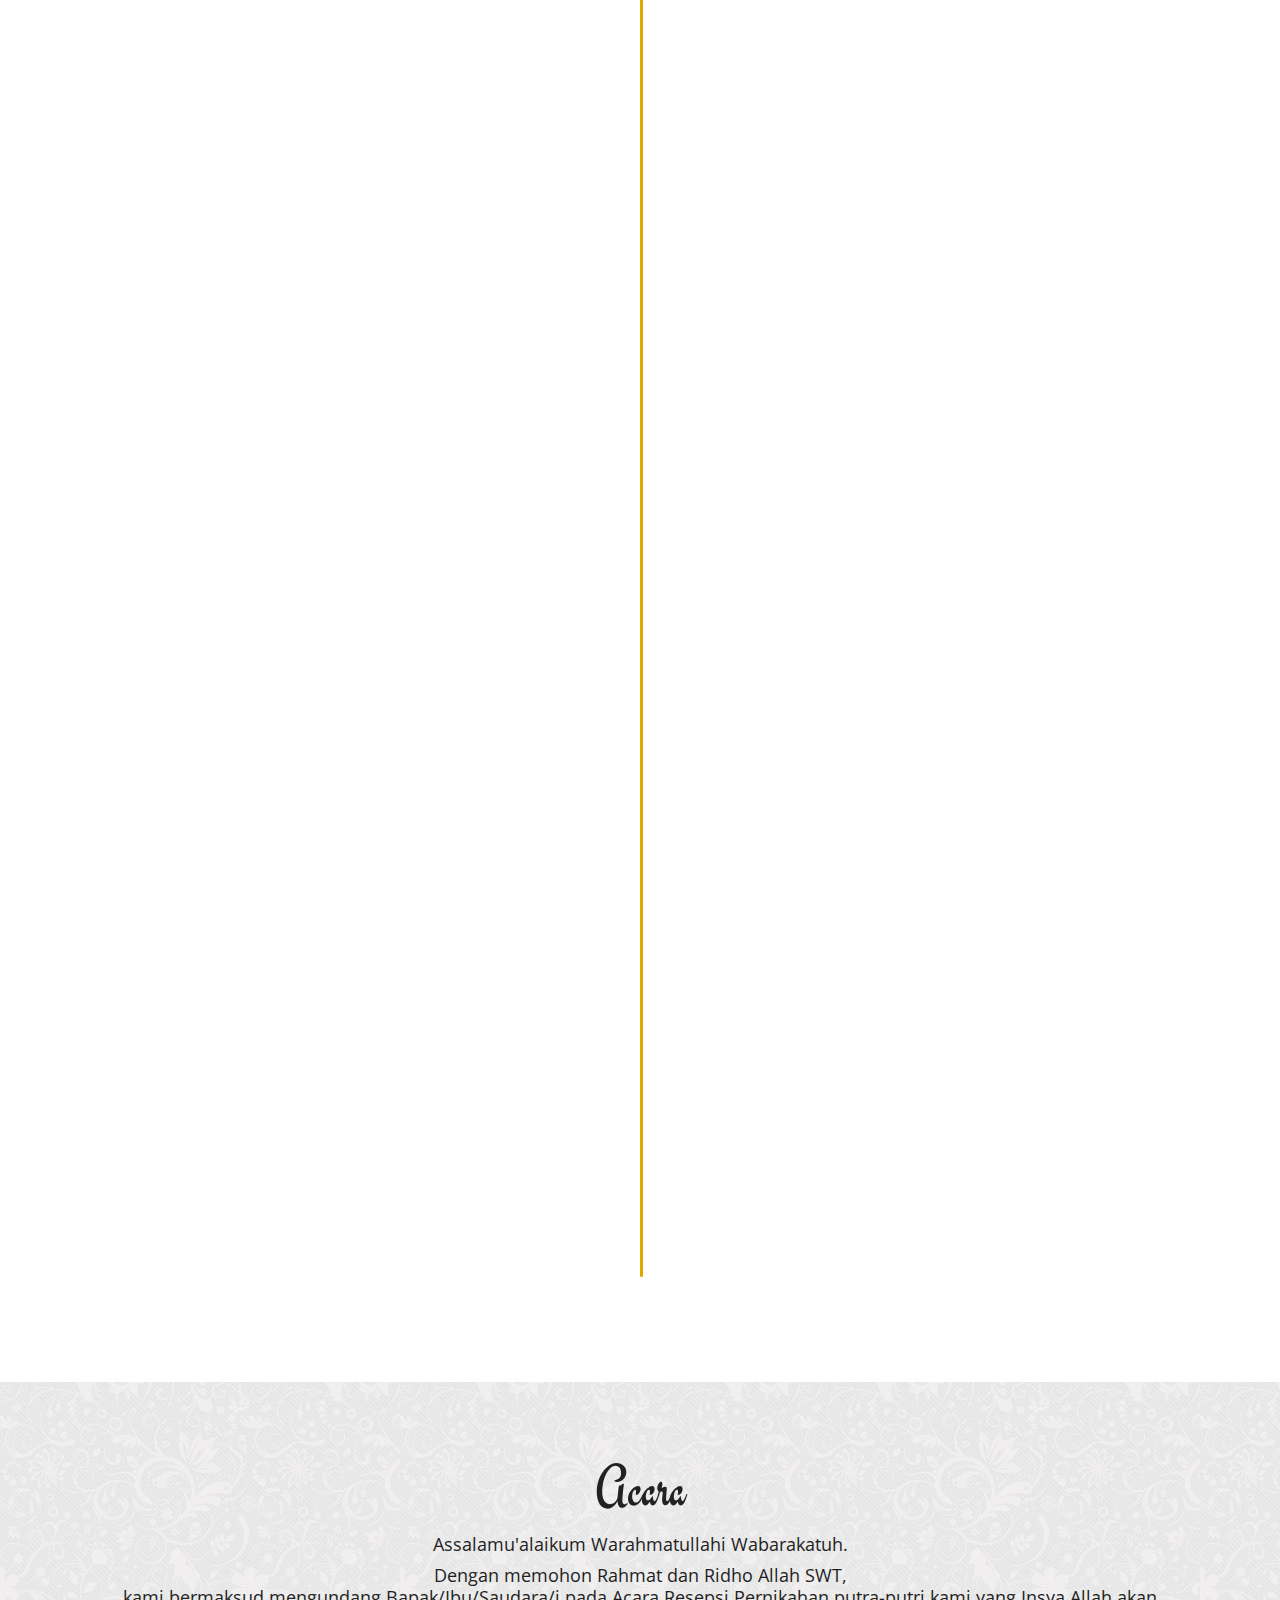
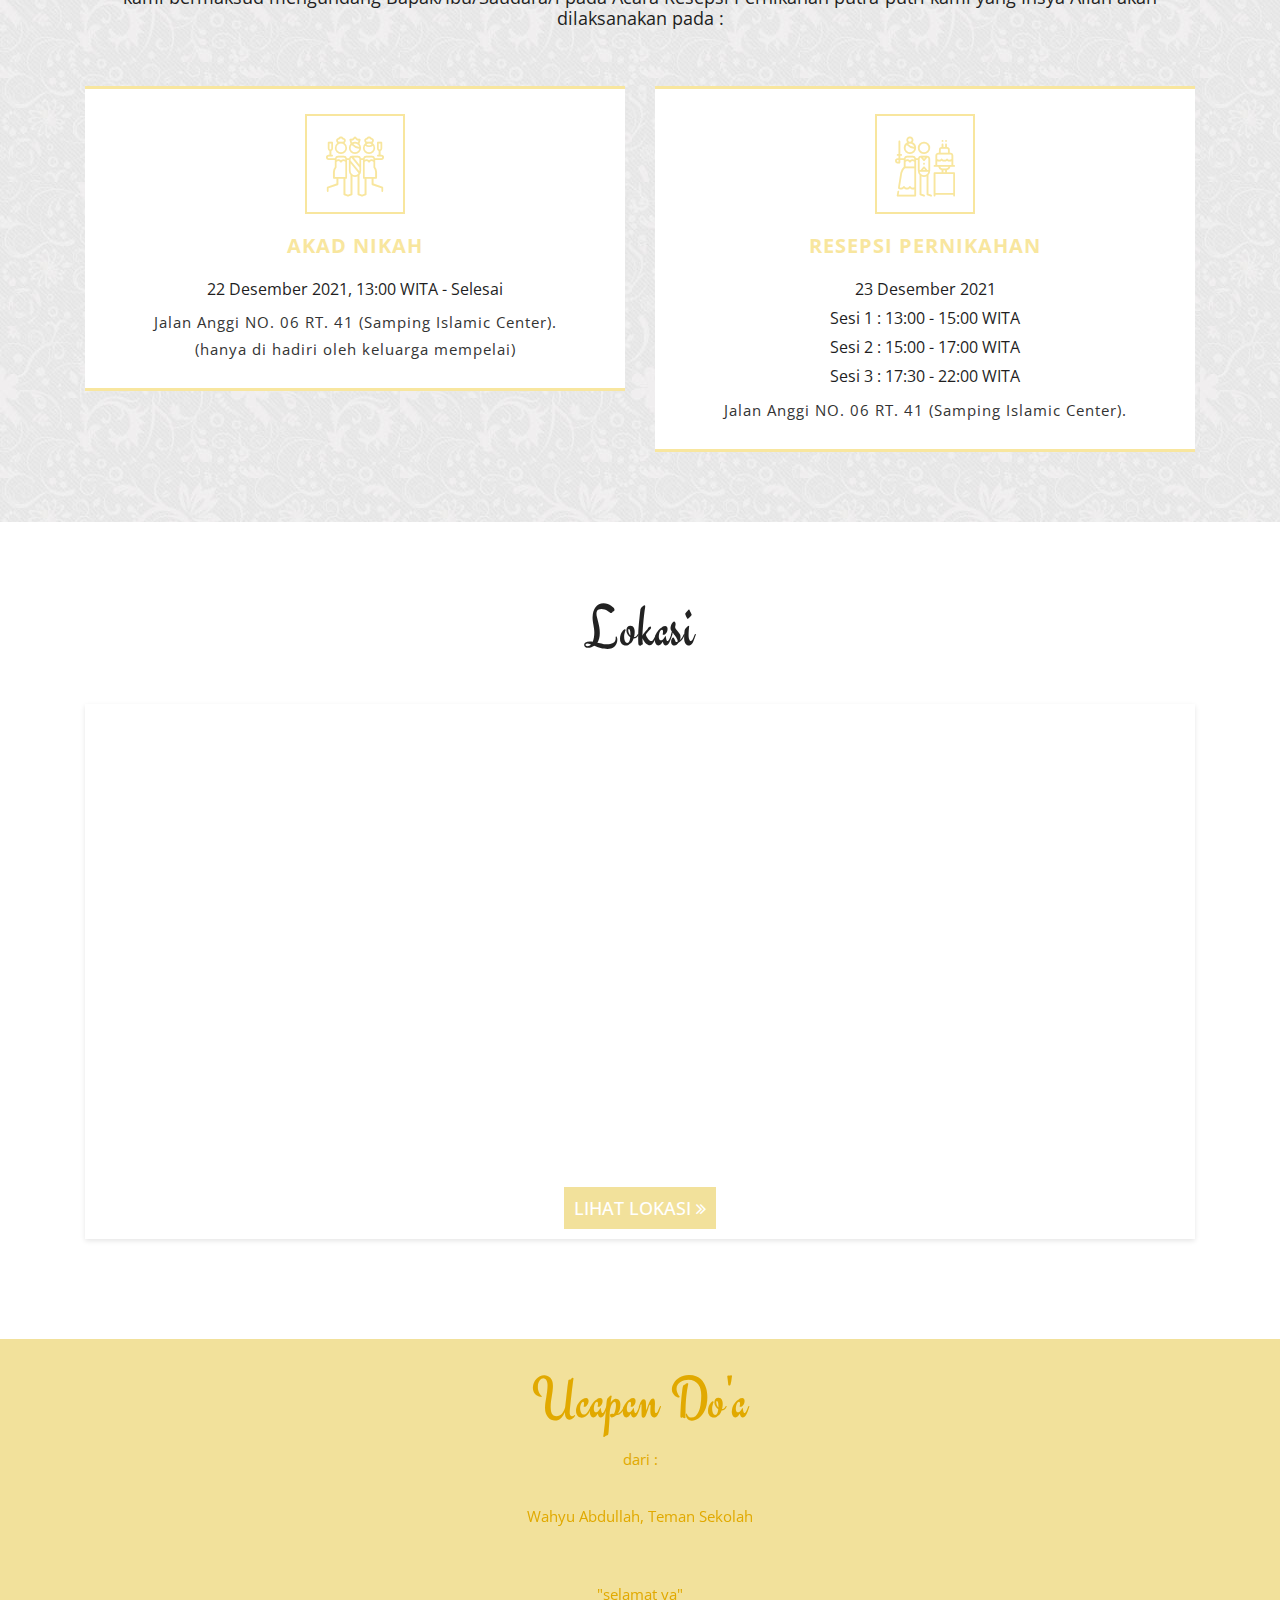
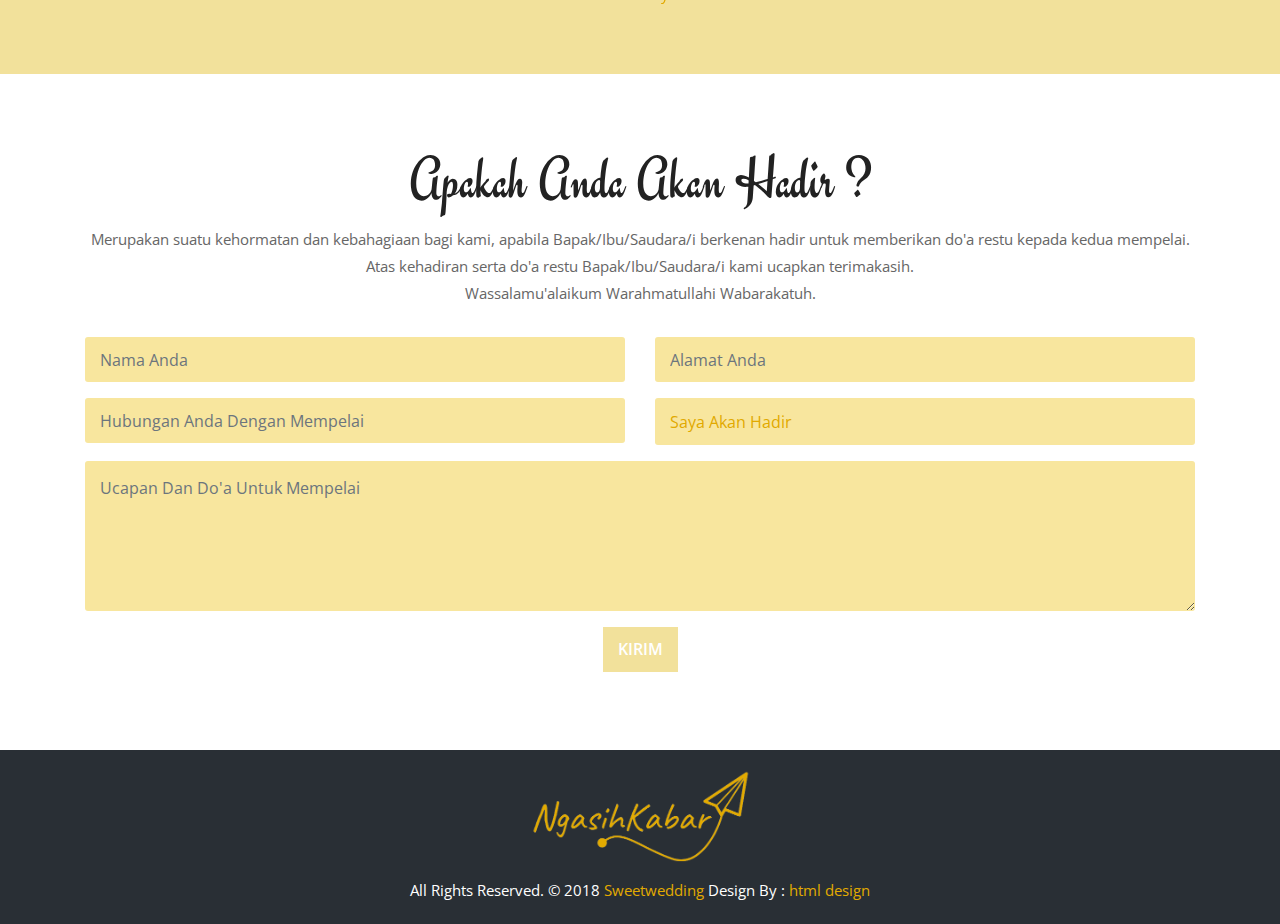
==== commit fbc3f793: "new color and gallery" ====
--- a/rizkaiqbal/index.html
+++ b/rizkaiqbal/index.html
@@ -81,9 +81,9 @@
 	<!-- Start Banner -->
 	<div class="home-slider">
 		<ul class="rslides">
-			<li><img src="images/slider-011.jpg" alt=""></li>
-			<li><img src="images/slider-022.jpg" alt=""></li>
-			<!-- <li><img src="images/slider-03.jpg" alt=""></li> -->
+			<li><img src="images/slider-111.jpg" alt=""></li>
+			<li><img src="images/slider-222.jpg" alt=""></li>
+			<li><img src="images/slider-333.jpg" alt=""></li>
 		</ul>
 		<div class="lbox-details">
 			<h1>Rizka Noor Oktavia S.E.</h1>
@@ -92,7 +92,7 @@
 			<h2><span class="typed" data-typed-items="We're getting married"></span></h2>
 			<div class="countdown main-time clearfix">
 				<div id="timer">
-					<h3> 23 Desember 2021</h3>
+					<h3 style="color: #e1a900;">23 Desember 2021</h3>
 					<div id="days"></div>
 					<div id="hours"></div>
 					<div id="minutes"></div>
@@ -124,7 +124,7 @@
 							<div class="col-lg-4 col-md-6 col-sm-12">
 								<div class="about-m">
 									<div class="about-img">
-										<img class="img-fluid" src="images/mempelai-wanita1.jpg" alt="" />
+										<img class="img-fluid" src="images/mempelai-wanita2.jpg" alt="" />
 									</div>
 									<ul>
 										<!-- <li><a href="#"><i class="fa fa-facebook"></i></a></li> -->
@@ -143,7 +143,7 @@
 							<div class="col-lg-4 col-md-6 col-sm-12">
 								<div class="about-m">
 									<div class="about-img">
-										<img class="img-fluid" src="images/mempelai-pria1.jpg" alt="" />
+										<img class="img-fluid" src="images/mempelai-pria2.jpg" alt="" />
 									</div>
 									<ul>
 										<!-- <li><a href="#"><i class="fa fa-facebook"></i></a></li> -->
@@ -195,7 +195,7 @@
 									<span>2017</span>
 								</div> -->
 								<div class="image">
-									<img src="images/gallery-011.jpg" alt="" />
+									<img src="images/gallery-111.jpg" alt="" />
 									<!-- <div class="title">
 										<h2>First Meet <i class="fa fa-angle-right" aria-hidden="true"></i></h2>
 									</div> -->
@@ -213,7 +213,7 @@
 									<span>2017</span>
 								</div> -->
 								<div class="image">
-									<img src="images/gallery-022.jpg" alt="" />
+									<img src="images/gallery-222.jpg" alt="" />
 									<!-- <div class="title">
 										<h2>First date <i class="fa fa-angle-right" aria-hidden="true"></i></h2>
 									</div> -->
@@ -231,7 +231,7 @@
 									<span>2017</span>
 								</div> -->
 								<div class="image">
-									<img src="images/gallery-033.jpg" alt="" />
+									<img src="images/gallery-333.jpg" alt="" />
 									<!-- <div class="title">
 										<h2>Proposal <i class="fa fa-angle-right" aria-hidden="true"></i></h2>
 									</div> -->
@@ -249,7 +249,7 @@
 									<span>2017</span>
 								</div> -->
 								<div class="image">
-									<img src="images/gallery-044.jpg" alt="" />
+									<img src="images/gallery-444.jpg" alt="" />
 									<!-- <div class="title">
 										<h2>Engagement <i class="fa fa-angle-right" aria-hidden="true"></i></h2>
 									</div> -->
@@ -267,7 +267,7 @@
 									<span>2017</span>
 								</div> -->
 								<div class="image">
-									<img src="images/gallery-05.jpg" alt="" />
+									<img src="images/gallery-555.jpg" alt="" />
 									<!-- <div class="title">
 										<h2>First Meet <i class="fa fa-angle-right" aria-hidden="true"></i></h2>
 									</div> -->
@@ -285,7 +285,7 @@
 									<span>2017</span>
 								</div> -->
 								<div class="image">
-									<img src="images/gallery-06.jpg" alt="" />
+									<img src="images/gallery-666.jpg" alt="" />
 									<!-- <div class="title">
 										<h2>First date <i class="fa fa-angle-right" aria-hidden="true"></i></h2>
 									</div> -->
@@ -303,45 +303,9 @@
 									<span>2017</span>
 								</div> -->
 								<div class="image">
-									<img src="images/gallery-07.jpg" alt="" />
+									<img src="images/gallery-777.jpg" alt="" />
 									<!-- <div class="title">
 										<h2>Proposal <i class="fa fa-angle-right" aria-hidden="true"></i></h2>
-									</div> -->
-								</div>
-								<!-- <div class="textContent">
-									<p class="lead">We met at the wedding of our close friends and immediately found a common language, so a year later our first date happened.</p>
-								</div> -->
-							</div>
-						</div>
-						<div class="col-lg-6 col-md-6 col-sm-12 col-xs-12 item">
-							<div class="caption">
-								<!-- <div class="star center-block">
-									<span class="h3">04</span>
-									<span>June</span>
-									<span>2017</span>
-								</div> -->
-								<div class="image">
-									<img src="images/gallery-08.jpg" alt="" />
-									<!-- <div class="title">
-										<h2>Engagement <i class="fa fa-angle-right" aria-hidden="true"></i></h2>
-									</div> -->
-								</div>
-								<!-- <div class="textContent">
-									<p class="lead">For 2 years of work as support engineer responsible about installing and maintenance SWIFT packages for banks. I gain a lot from it before i leave country.</p>
-								</div> -->
-							</div>
-						</div>
-						<div class="col-lg-6 col-md-6 col-sm-12 col-xs-12 item" >
-							<div class="caption">
-								<!-- <div class="star center-block">
-									<span class="h3">01</span>
-									<span>March </span>
-									<span>2017</span>
-								</div> -->
-								<div class="image">
-									<img src="images/gallery-09.jpg" alt="" />
-									<!-- <div class="title">
-										<h2>First Meet <i class="fa fa-angle-right" aria-hidden="true"></i></h2>
 									</div> -->
 								</div>
 								<!-- <div class="textContent">
@@ -438,9 +402,9 @@
 	<!-- End Events -->
 
 	<!-- Start Banner -->
-	<div class="home-slider" style="background-color: #e3ab00; color: #ffffff;">
+	<div class="home-slider" style="background-color: #f2e19b; color: #e1a900;">
 		<div class="title-box" style="padding-top: 25px;">
-			<h2 style="color: #ffffff;">Ucapan Do'a</h2>
+			<h2 style="color: #e1a900;">Ucapan Do'a</h2>
 			<p>dari :</p>
 		</div>
 		<ul class="rslides">
@@ -474,51 +438,42 @@
 			<div class="row">
 				<div class="col-lg-12 col-sm-12 col-xs-12">
 				  <div class="contact-block">
-					<form id="contactForm">
+					<form action="#" method="post">
 					  <div class="row">
 						<div class="col-md-6">
 							<div class="form-group">
-								<input type="text" class="form-control" id="name" name="name" placeholder="Your Name" required data-error="Please enter your name">
+								<input type="text" class="form-control" id="name" name="name" placeholder="Nama Anda" required data-error="Isikan Nama Anda">
 								<div class="help-block with-errors"></div>
 							</div>                                 
 						</div>
 						<div class="col-md-6">
 							<div class="form-group">
-								<input type="text" placeholder="Your Email" id="email" class="form-control" name="name" required data-error="Please enter your email">
+								<input type="text" placeholder="Alamat Anda" id="email" class="form-control" name="alamat" required data-error="Isikan Alamat Anda">
 								<div class="help-block with-errors"></div>
 							</div> 
 						</div>
 						<div class="col-md-6">
+						<div class="form-group">
+								<input type="text" placeholder="Hubungan Anda Dengan Mempelai" id="email" class="form-control" name="hubungan" required data-error="Isikan Hubungan Anda Dengan Mempelai">
+								<div class="help-block with-errors"></div>
+							</div> 
+						</div>
+						<div class="col-md-6">
 							<div class="form-group">
-								<select class="custom-select d-block form-control" id="guest" required data-error="Please select an item in the list.">
-								  <option disabled selected>Number Of Guest*</option>
-								  <option value="1">1</option>
-								  <option value="2">2</option>
-								  <option value="3">3</option>
-								  <option value="4">4</option>
-								  <option value="5">5</option>
+								<select class="custom-select d-block form-control" id="event" name="kehadiran" required data-error="Pilih Kehadiran">
+									<option value="Saya Akan Hadir">Saya Akan Hadir</option>
+									<option value="Maaf Saya Berhalangan Hadir">Maaf Saya Berhalangan Hadir</option>
 								</select>
 								<div class="help-block with-errors"></div>
 							</div> 
 						</div>
-						<div class="col-md-6">
-							<div class="form-group">
-								<select class="custom-select d-block form-control" id="event" required data-error="Please select an item in the list.">
-								  <option disabled selected>I Am Attending*</option>
-								  <option value="1">All events</option>
-								  <option value="2">Wedding ceremony</option>
-								  <option value="3">Reception party</option>
-								</select>
-								<div class="help-block with-errors"></div>
-							</div> 
-						</div>
 						<div class="col-md-12">
 							<div class="form-group"> 
-								<textarea class="form-control" id="message" placeholder="Your Message" rows="8" data-error="Write your message" required></textarea>
+								<textarea class="form-control" id="message" placeholder="Ucapan Dan Do'a Untuk Mempelai" name="ucapan" rows="8" data-error="Isikan Ucapan dan Do'a Untuk Kedua Mempelai" required></textarea>
 								<div class="help-block with-errors"></div>
 							</div>
 							<div class="submit-button text-center">
-								<button class="btn btn-common" id="submit" type="submit">Send Message</button>
+								<button class="btn btn-common" id="submit" type="submit">Kirim</button>
 								<div id="msgSubmit" class="h3 text-center hidden"></div> 
 								<div class="clearfix"></div> 
 							</div>
--- a/rizkaiqbal/css/style.css
+++ b/rizkaiqbal/css/style.css
@@ -163,7 +163,7 @@
     right: 0;
     bottom: 0;
     left: 0;
-    background: #e3ab00;
+    background: #f2e19b;
     z-index: 11000;
     position: fixed;
     display: block;
@@ -313,7 +313,7 @@
 }
 
 .top-header .navbar .navbar-collapse ul li a:hover{
-	background: #e1a900;
+	background: #f8e69e;
 	color: #ffffff;
 }
 
@@ -333,7 +333,7 @@
 }
 
 .navbar-toggler{
-	border: 1px solid #cc9a00;
+	border: 1px solid #e1a900;
 	border-radius: 0;
 	margin: 16px 15px;
 	padding: 10px 10px;
@@ -343,7 +343,7 @@
 	transition: all 0.2s linear;
 }
 .navbar-toggler span{
-	background: #cc9a00;
+	background: #e1a900;
 	display: block;
 	width: 25px;
 	height: 2px;
@@ -469,7 +469,7 @@
 }
 .countdown #timer div{
 	display: inline-block;
-	background: #cc9a00;
+	background: #e1a900;
 	width: 20%;
 	color: #ffffff;
 	font-size: 38px;
@@ -489,7 +489,7 @@
 	padding: 0px;
 	padding-top: 28px;
 	padding-bottom: 17px;
-	background: #e1a900;
+	background: #f8e69e;
 }
 
 .countdown #timer div h6{
@@ -527,7 +527,7 @@
 .tooltip-1 {
 	display: inline-block;
 	position: relative;
-	color: #e1a900;
+	color: #f8e69e;
 	opacity: 1;
 }
 
@@ -583,7 +583,7 @@
 }
 
 .about-m{
-	background: #e1a900;
+	background: #f8e69e;
 	padding: 0px 30px;
 }
 
@@ -755,7 +755,7 @@
 }
 .family-info{
 	padding: 25px 30px;
-	background-color: #e1a900;
+	background-color: #f8e69e;
 	text-align: center;
 	position: absolute;
 	bottom: 15px;
@@ -861,7 +861,7 @@
 	opacity: 1;
 }
 .gallery-box ul li a:hover{
-	border: 4px solid #e1a900;
+	border: 4px solid #f8e69e;
 }
 
 /*------------------------------------------------------------------
@@ -877,13 +877,13 @@
     padding: 25px 30px;
     text-align: center;
     background: #ffffff;
-    border-top: 3px solid #e1a900;
-    border-bottom: 3px solid #e1a900;
+    border-top: 3px solid #f8e69e;
+    border-bottom: 3px solid #f8e69e;
     position: relative;
 }
 .serviceBox:before{
     content: "";
-    border-top: 0 solid #e1a900;
+    border-top: 0 solid #f8e69e;
     border-right: 0 solid transparent;
     position: absolute;
     left: 0;
@@ -897,7 +897,7 @@
 }
 .serviceBox:after{
     content: "";
-    border-bottom: 0 solid #e1a900;
+    border-bottom: 0 solid #f8e69e;
     border-left: 0 solid transparent;
     position: absolute;
     bottom: 0;
@@ -914,17 +914,17 @@
     width: 100px;
     height: 100px;
     line-height: 100px;
-    border: 2px solid #e1a900;
+    border: 2px solid #f8e69e;
     background: #ffffff;
     font-size: 60px;
-    color: #e1a900;
+    color: #f8e69e;
     margin-bottom: 20px;
     position: relative;
 }
 .serviceBox .title{
     font-size: 20px;
     font-weight: 700;
-    color: #e1a900;
+    color: #f8e69e;
     letter-spacing: 1px;
     margin: 0 0 12px 0;
     text-transform: uppercase;
@@ -974,7 +974,7 @@
 	transform: scale(1.5) rotate(-10deg);
 }
 .event-inner a{
-	background: #e3ab00;
+	background: #f2e19b;
 	color: #ffffff;
 	padding: 5px 10px;
 	display: inline-block;
@@ -996,11 +996,11 @@
 .contact-block{}
 
 .contact-block .form-group .form-control{
-	background: #e1a900;
+	background: #f8e69e;
 	height: 45px;
 	font-size: 16px;
 	border: 0;
-	color: #ffffff;
+	color: #e1a900;
 	padding: 6px 15px;
 	-webkit-box-shadow: none;
 	box-shadow: none;
@@ -1017,7 +1017,7 @@
 }
 
 .submit-button .btn-common{
-	background-color: #e3ab00;
+	background-color: #f2e19b;
 	height: 45px;
 	line-height: 45px;
 	font-size: 16px;
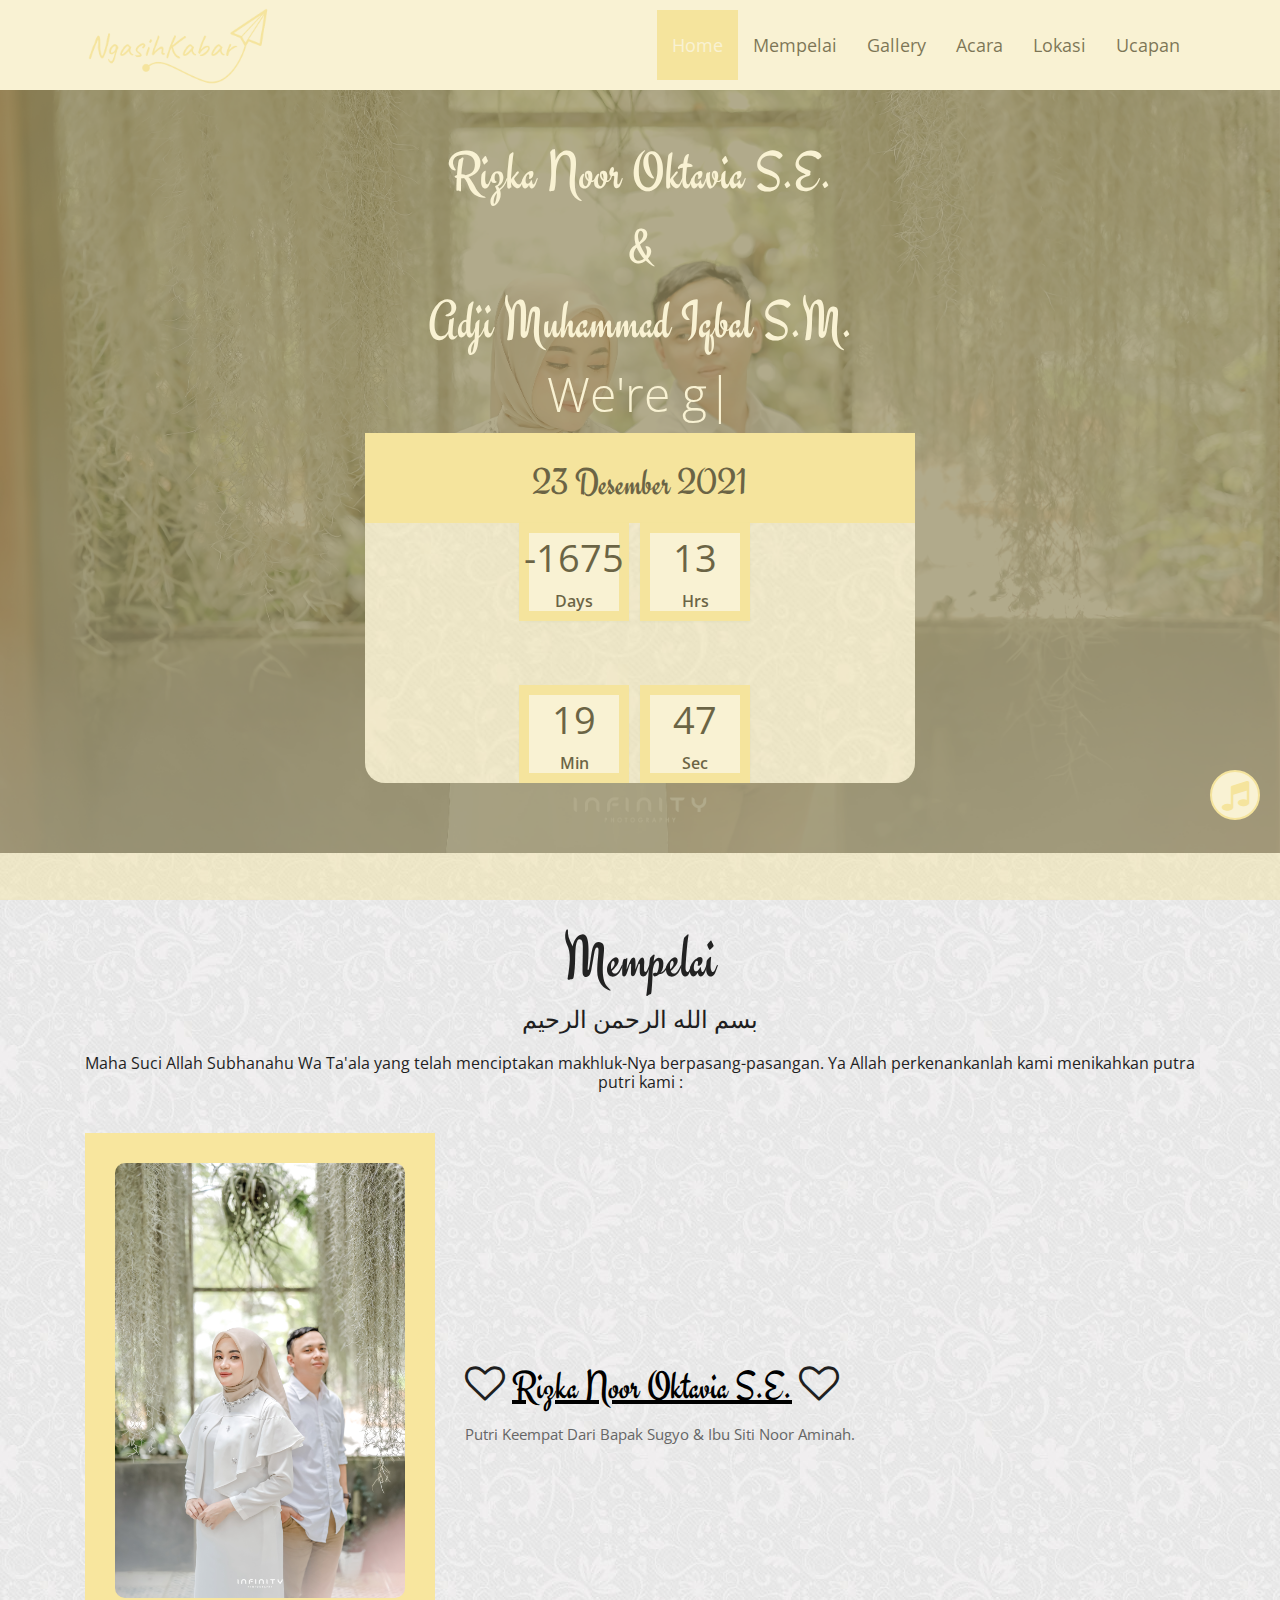
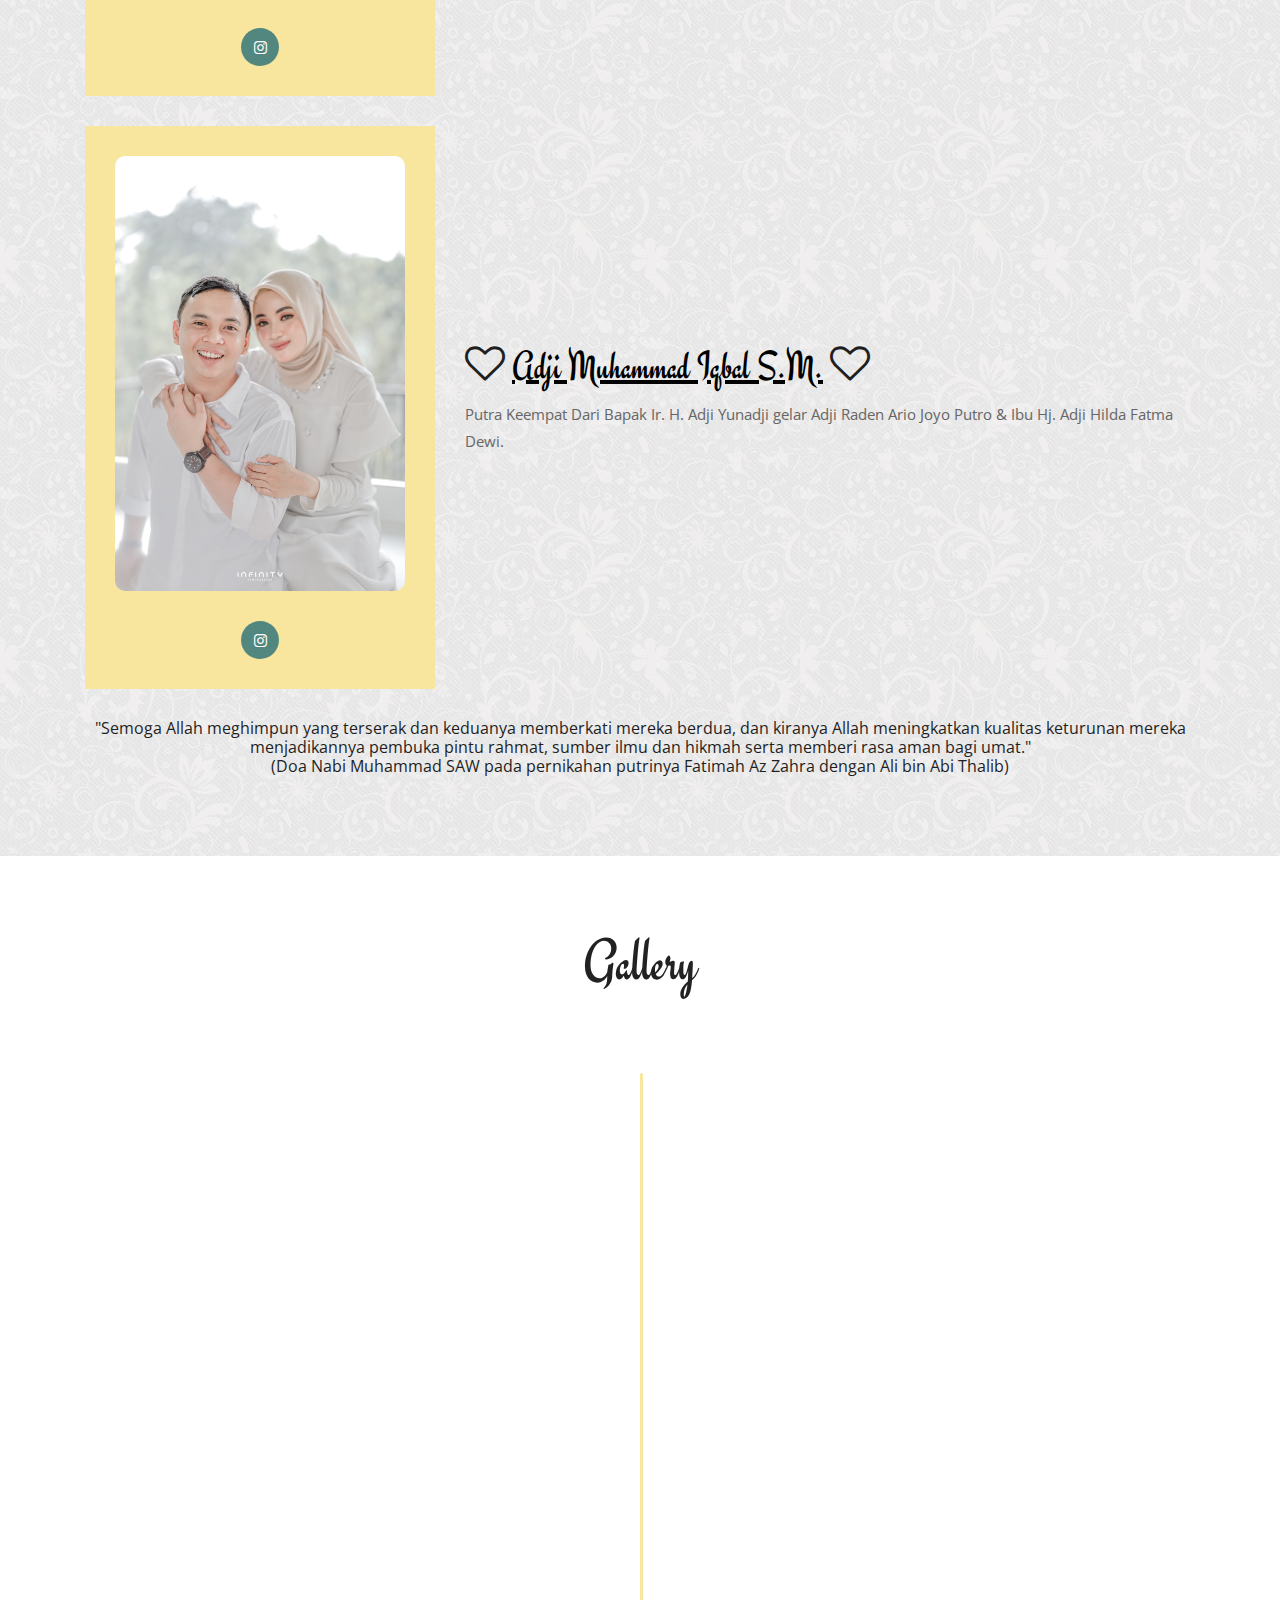
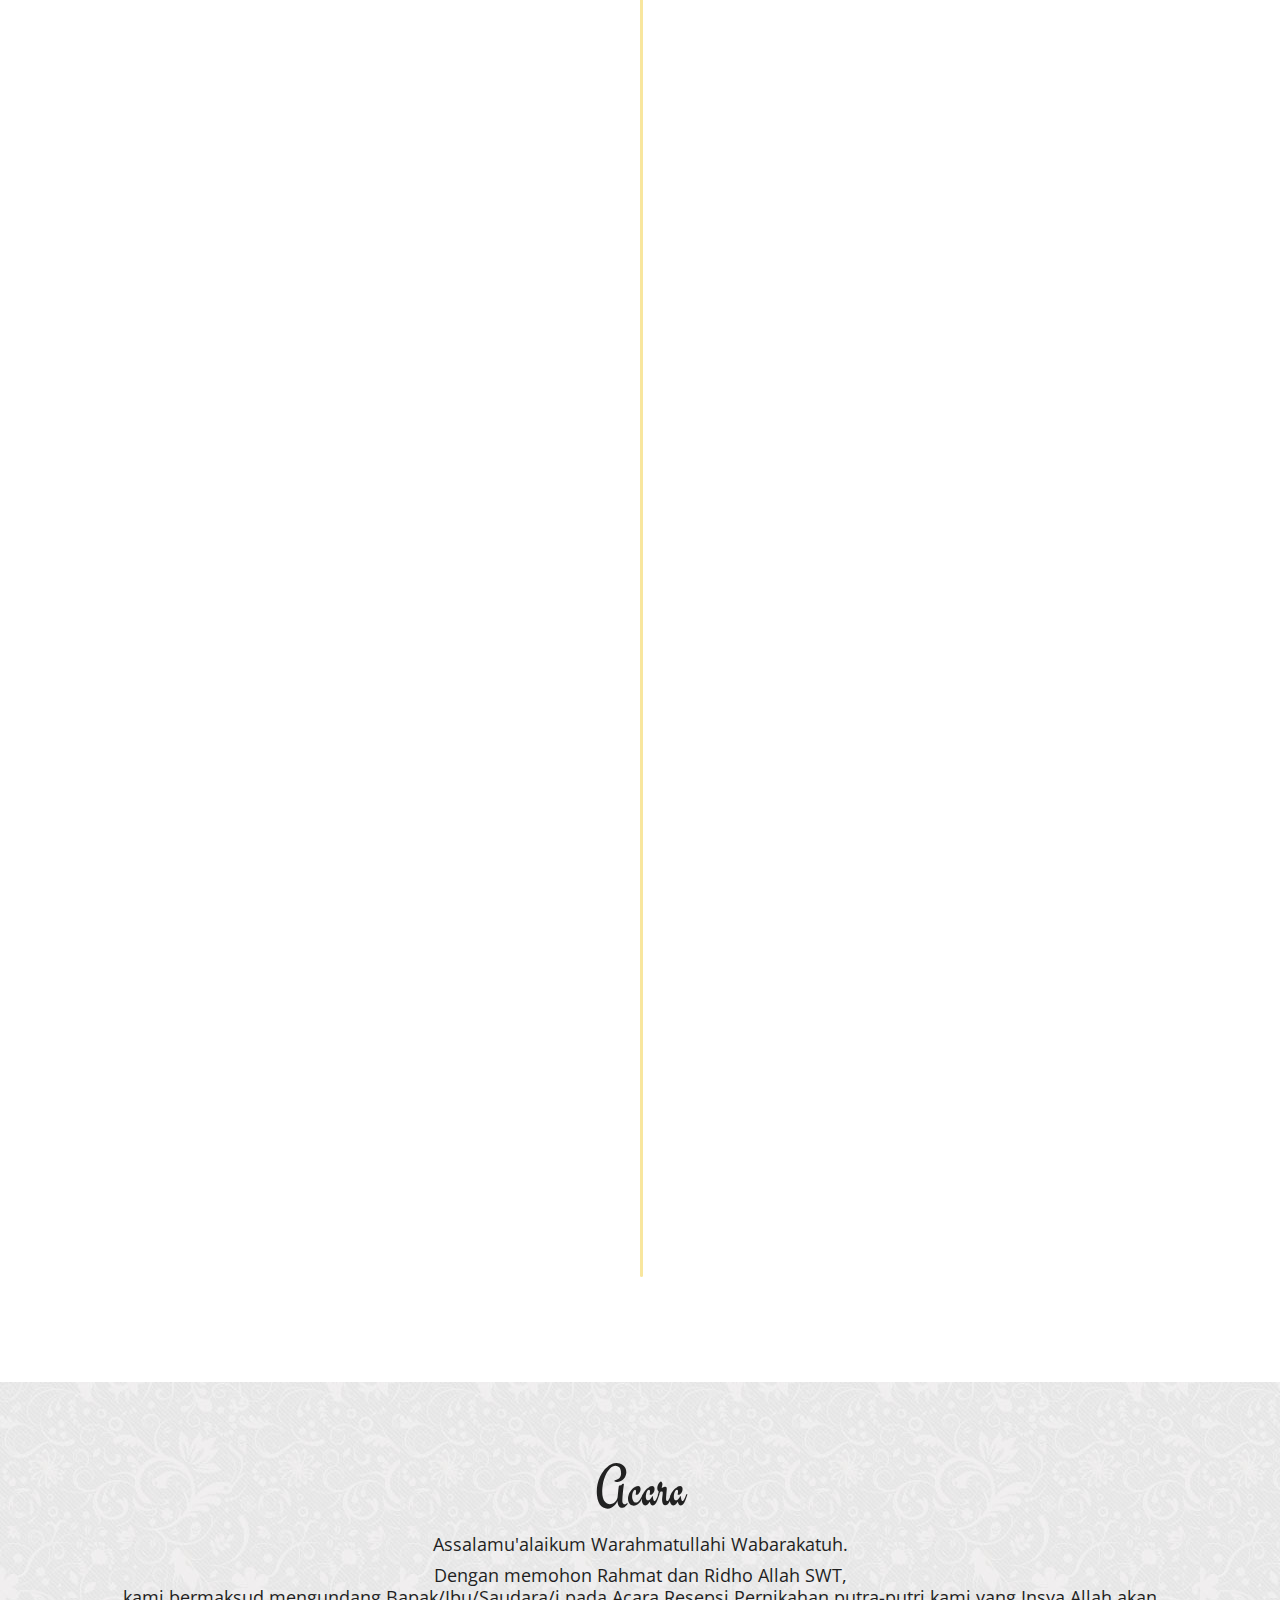
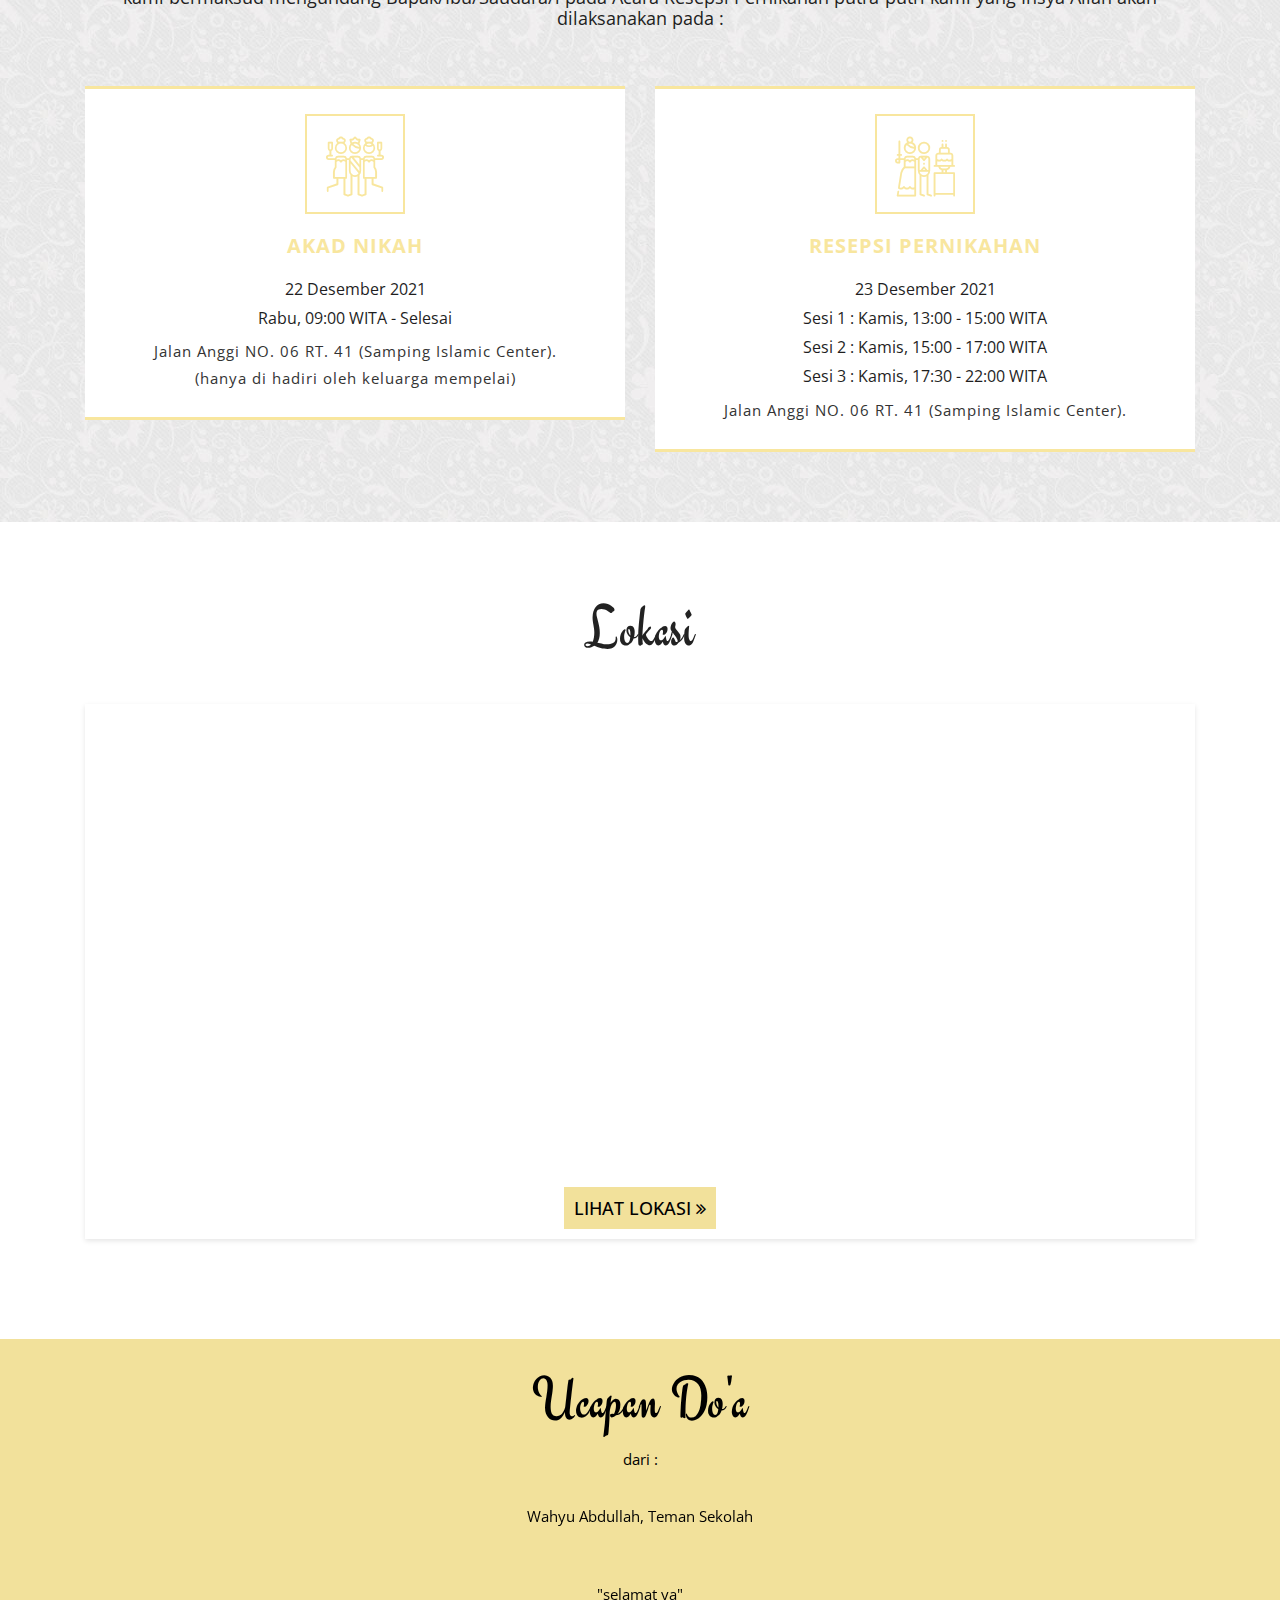
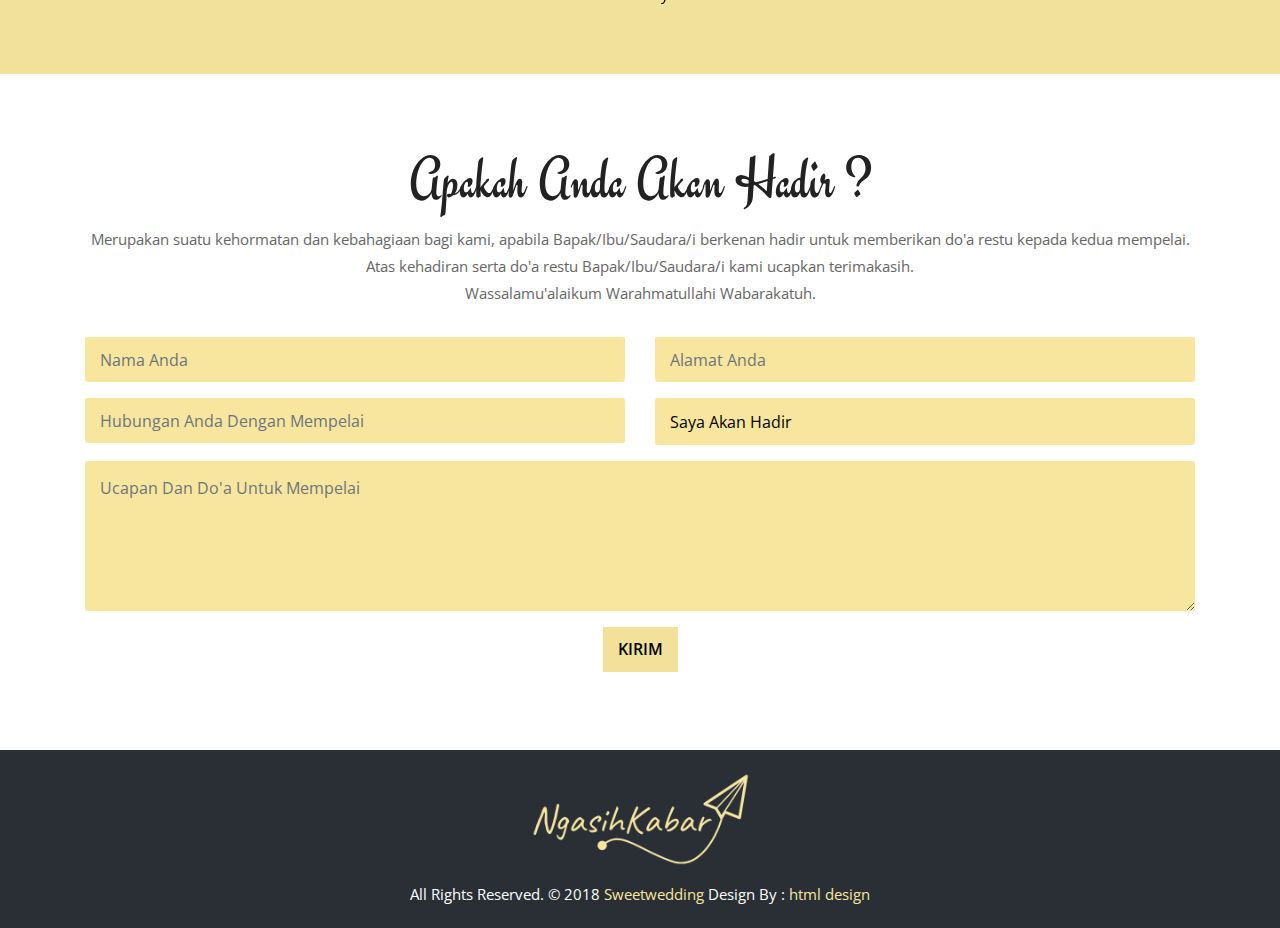
==== commit a90b1708: "new color" ====
--- a/rizkaiqbal/index.html
+++ b/rizkaiqbal/index.html
@@ -92,7 +92,7 @@
 			<h2><span class="typed" data-typed-items="We're getting married"></span></h2>
 			<div class="countdown main-time clearfix">
 				<div id="timer">
-					<h3 style="color: #e1a900;">23 Desember 2021</h3>
+					<h3 style="color: #000;">23 Desember 2021</h3>
 					<div id="days"></div>
 					<div id="hours"></div>
 					<div id="minutes"></div>
@@ -344,7 +344,8 @@
                     <div class="serviceBox">
                         <div class="service-icon"><i class="flaticon-bachelorette-party"></i></div>
                         <h3 class="title">Akad Nikah</h3>
-						<h4>22 Desember 2021, 13:00 WITA - Selesai</h4>
+						<h4>22 Desember 2021</h4>
+						<h4>Rabu, 09:00 WITA - Selesai</h4>
                         <p class="description">
                             Jalan Anggi NO. 06 RT. 41 (Samping Islamic Center). <br/>
 							<span>(hanya di hadiri oleh keluarga mempelai)</span>
@@ -357,9 +358,9 @@
                         <div class="service-icon"><i class="flaticon-wedding"></i></div>
                         <h3 class="title">Resepsi Pernikahan</h3>
 						<h4>23 Desember 2021</h4>
-						<h4>Sesi 1 : 13:00 - 15:00 WITA</h4>
-						<h4>Sesi 2 : 15:00 - 17:00 WITA</h4>
-						<h4>Sesi 3 : 17:30 - 22:00 WITA</h4>
+						<h4>Sesi 1 : Kamis, 13:00 - 15:00 WITA</h4>
+						<h4>Sesi 2 : Kamis, 15:00 - 17:00 WITA</h4>
+						<h4>Sesi 3 : Kamis, 17:30 - 22:00 WITA</h4>
                         <p class="description">
                             Jalan Anggi NO. 06 RT. 41 (Samping Islamic Center).
                         </p>
@@ -402,9 +403,9 @@
 	<!-- End Events -->
 
 	<!-- Start Banner -->
-	<div class="home-slider" style="background-color: #f2e19b; color: #e1a900;">
+	<div class="home-slider" style="background-color: #f2e19b; color: #000;">
 		<div class="title-box" style="padding-top: 25px;">
-			<h2 style="color: #e1a900;">Ucapan Do'a</h2>
+			<h2 style="color: #000;">Ucapan Do'a</h2>
 			<p>dari :</p>
 		</div>
 		<ul class="rslides">
--- a/rizkaiqbal/css/style.css
+++ b/rizkaiqbal/css/style.css
@@ -308,7 +308,7 @@
 }
 
 .top-header .navbar .navbar-collapse ul li a.active{
-	background: #e3ab00;
+	background: #f8e69e;
 	color: #ffffff;
 }
 
@@ -333,7 +333,7 @@
 }
 
 .navbar-toggler{
-	border: 1px solid #e1a900;
+	border: 1px solid #f8e69e;
 	border-radius: 0;
 	margin: 16px 15px;
 	padding: 10px 10px;
@@ -343,7 +343,7 @@
 	transition: all 0.2s linear;
 }
 .navbar-toggler span{
-	background: #e1a900;
+	background: #f8e69e;
 	display: block;
 	width: 25px;
 	height: 2px;
@@ -362,11 +362,11 @@
 }
 
 .navbar-toggler:hover{
-	border: 1px solid #e3ab00;
+	border: 1px solid #f8e69e;
 }
 
 .navbar-toggler:hover span{
-	background: #e3ab00;
+	background: #f8e69e;
 }
 
 
@@ -437,7 +437,7 @@
 	z-index: 3;
 }
 .lbox-details p strong{
-	color: #e3ab00;
+	color: #f8e69e;
 	font-size: 40px;
 	font-family: 'Engagement', cursive;
 }
@@ -452,7 +452,7 @@
 	z-index: 3;
 }
 .lbox-details a.btn:hover{
-	background: #e3ab00;
+	background: #f8e69e;
 }
 
 .countdown{
@@ -469,11 +469,11 @@
 }
 .countdown #timer div{
 	display: inline-block;
-	background: #e1a900;
+	background: #fff;
 	width: 20%;
-	color: #ffffff;
+	color: #000;
 	font-size: 38px;
-	box-shadow: inset 0 0 0 10px rgba(82,135,128,0.9), 0 1px 2px rgba(82,135,128,0.1);
+	box-shadow: inset 0 0 0 10px #f8e69e, 0 1px 2px rgba(82,135,128,0.1);
 	-webkit-transition: all 0.4s ease-in-out;
 	-moz-transition: all 0.4s ease-in-out;
 	-o-transition: all 0.4s ease-in-out;
@@ -484,7 +484,7 @@
 .countdown #timer h3{
 	font-family: 'Engagement', cursive;
 	font-size: 38px;
-	color: #ffffff;
+	color: #000;
 	font-weight: normal;
 	padding: 0px;
 	padding-top: 28px;
@@ -493,7 +493,7 @@
 }
 
 .countdown #timer div h6{
-	color: #fff;
+	color: #000;
 	font-weight: 600;
 	font-size: 16px;
 }
@@ -567,7 +567,7 @@
 	color: #222222;
 }
 .title-box h2 span{
-	color: #e3ab00;
+	color: #f8e69e;
 	text-decoration: underline;
 }
 .about-main-info h2{
@@ -575,7 +575,7 @@
 	font-family: 'Engagement', cursive;
 }
 .about-main-info h2 span{
-	color: #e3ab00;
+	color: #000;
 	text-decoration: underline;
 }
 .about-main-info{
@@ -713,7 +713,7 @@
 }
 
 .main-timeline-box .time-line-date-content .mbr-timeline-date{
-	background: #e3ab00;
+	background: #f8e69e;
 	color: #ffffff;
 }
 .main-timeline-box .reverse .time-line-date-content .mbr-timeline-date{
@@ -835,7 +835,7 @@
 	-moz-transition: all 0.3s ease-in-out;
 }
 .gallery-box ul li a .overlay{
-	background: #e3ab00;
+	background: #f8e69e;
 	color: #ffffff;
 	font-size: 22px;
 	text-align: center;
@@ -975,7 +975,7 @@
 }
 .event-inner a{
 	background: #f2e19b;
-	color: #ffffff;
+	color: #000;
 	padding: 5px 10px;
 	display: inline-block;
 	font-size: 18px;
@@ -1000,7 +1000,7 @@
 	height: 45px;
 	font-size: 16px;
 	border: 0;
-	color: #e1a900;
+	color: #000;
 	padding: 6px 15px;
 	-webkit-box-shadow: none;
 	box-shadow: none;
@@ -1022,7 +1022,7 @@
 	line-height: 45px;
 	font-size: 16px;
 	font-weight: 600;
-	color: #fff;
+	color: #000;
 	padding: 0 15px;
 	border: 0;
 	outline: 0;
@@ -1062,7 +1062,7 @@
 }
 
 .footer-box .footer-company-name a{
-	color: #e3ab00;
+	color: #f8e69e;
 }
 .footer-box .footer-company-name a:hover{
 	color: #63c7bd;
@@ -1077,7 +1077,7 @@
 	height: 50px;
 	border-radius: 25px;
 	border: 2px solid;
-	border-color: #e3ab00;
+	border-color: #f8e69e;
 	background: #fff;
 	/* flexbox centraliza o icone */
 	display: flex; 
@@ -1091,7 +1091,7 @@
 	transition: .2s;
 	/* z-index */
 	z-index: 999;
-	color: #e3ab00 !important;
+	color: #f8e69e !important;
 }
 
 .img-logo{
--- a/rizkaiqbal/css/responsive.css
+++ b/rizkaiqbal/css/responsive.css
@@ -36,7 +36,7 @@
 		margin: 12px 0px;
 	}
 	.lbox-details::before{
-		background: rgba(0,0,0,0.9);
+		background: #fff;
 	}
 	.countdown{
 		height: 188px;
@@ -59,6 +59,7 @@
 	}
 	.lbox-details h1{
 		font-size: 24px;
+		color: #000;
 	}
 	.lbox-details h2{
 		font-size: 18px;
@@ -115,7 +116,7 @@
 		margin: 12px 0px;
 	}
 	.lbox-details::before{
-		background: rgba(0,0,0,0.9);
+		background: #fff;
 	}
 	.countdown{
 		height: 188px;
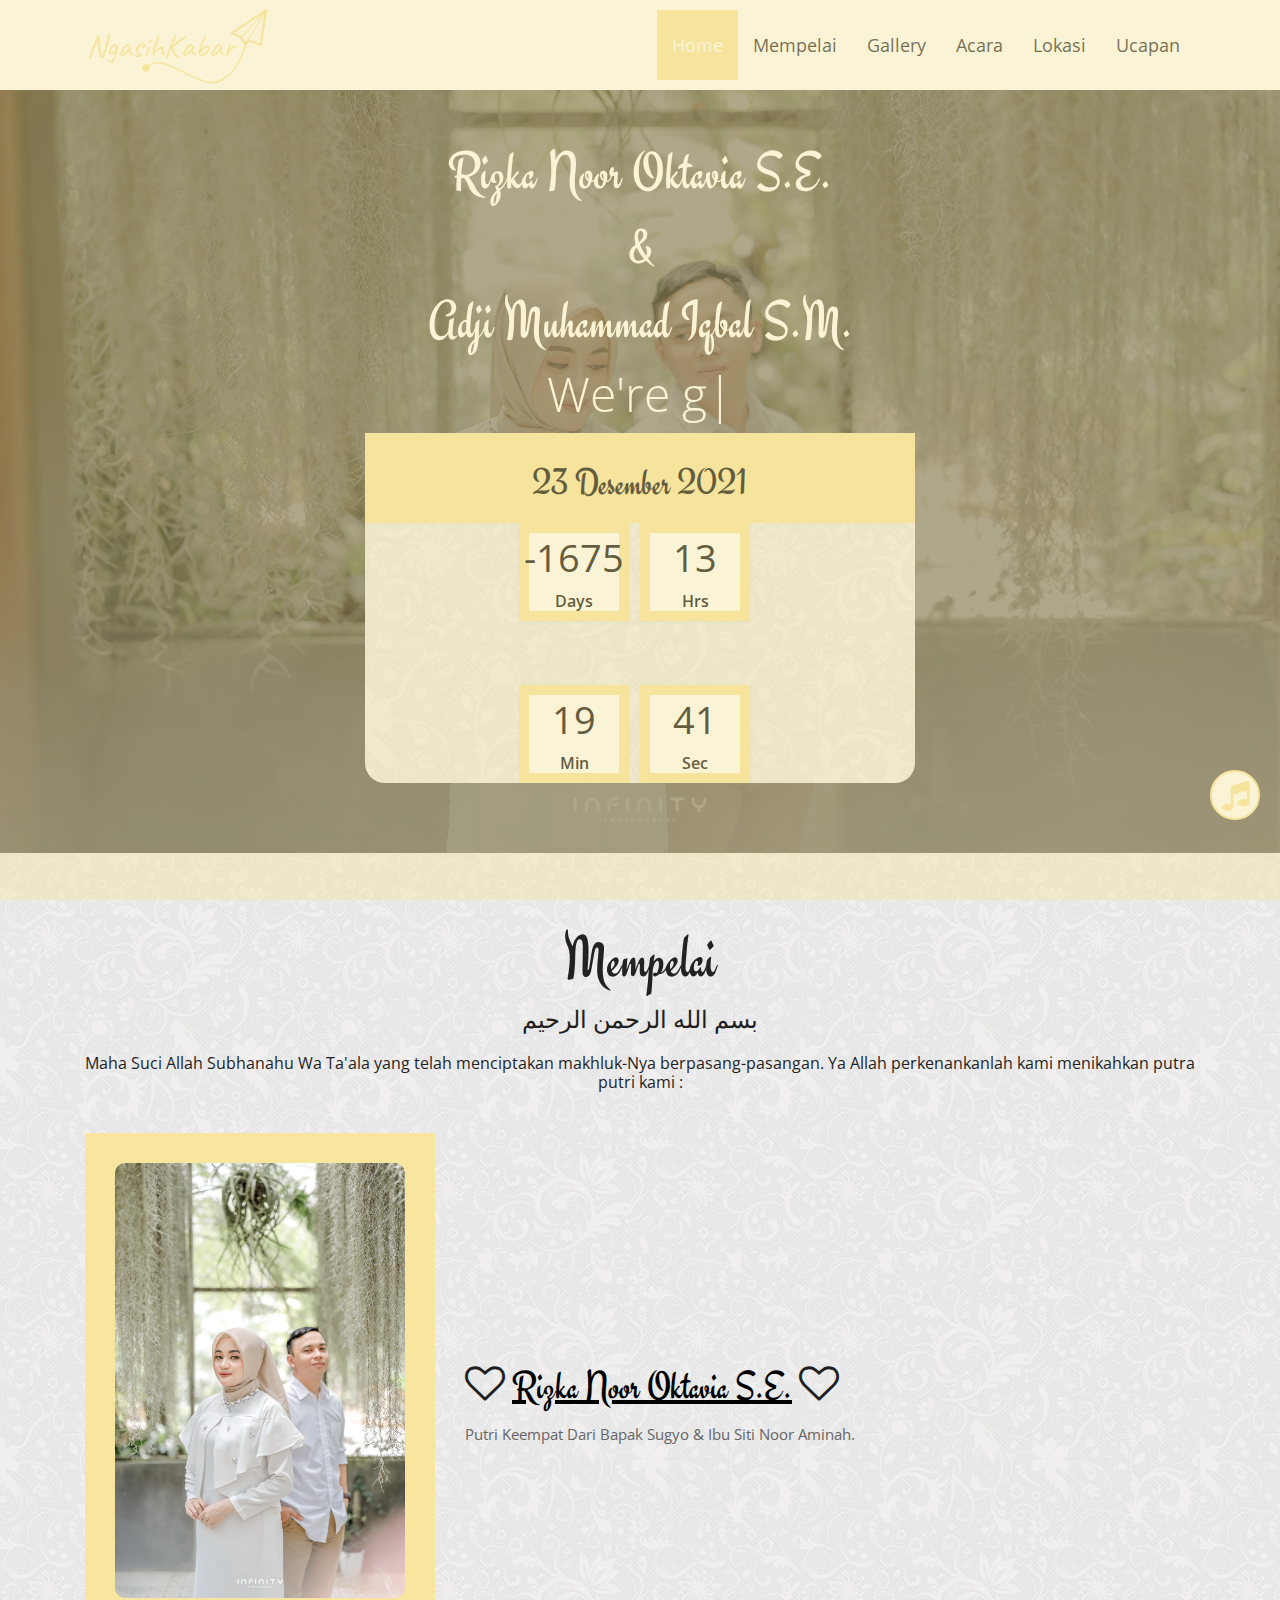
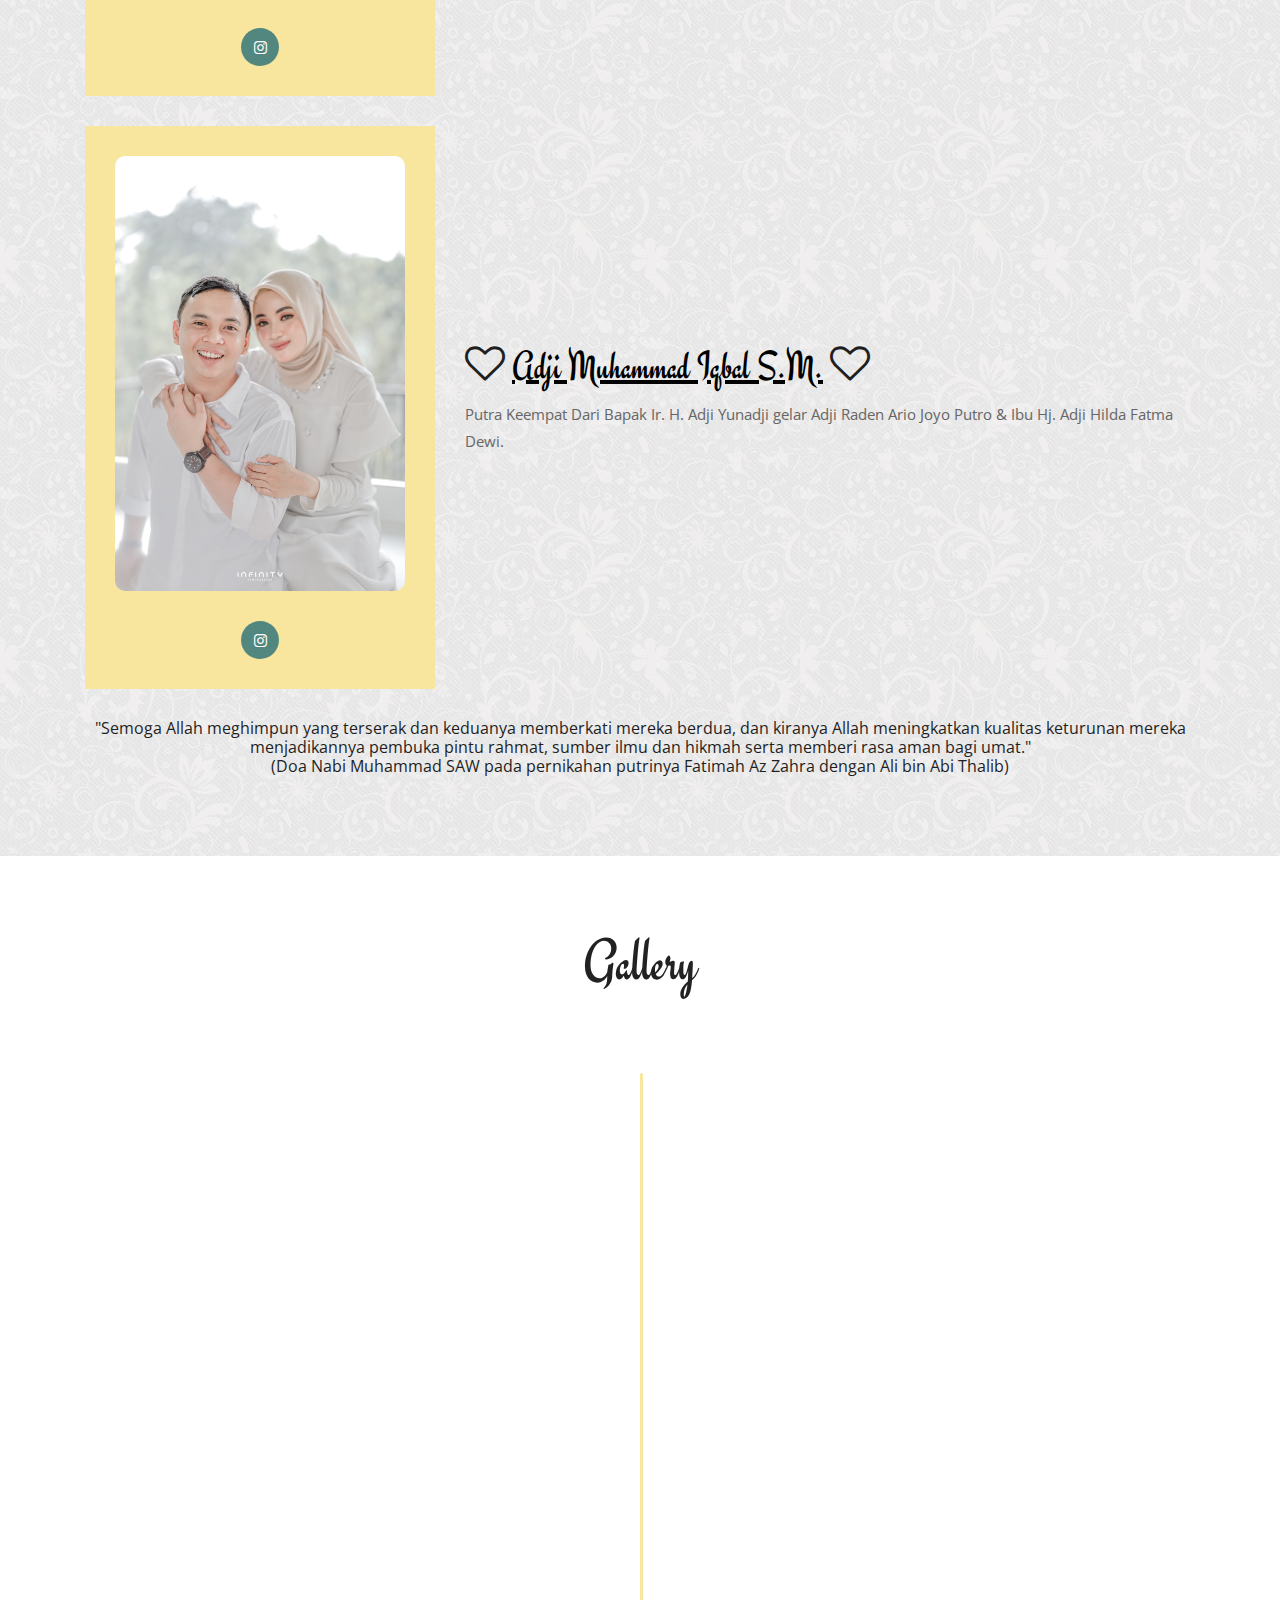
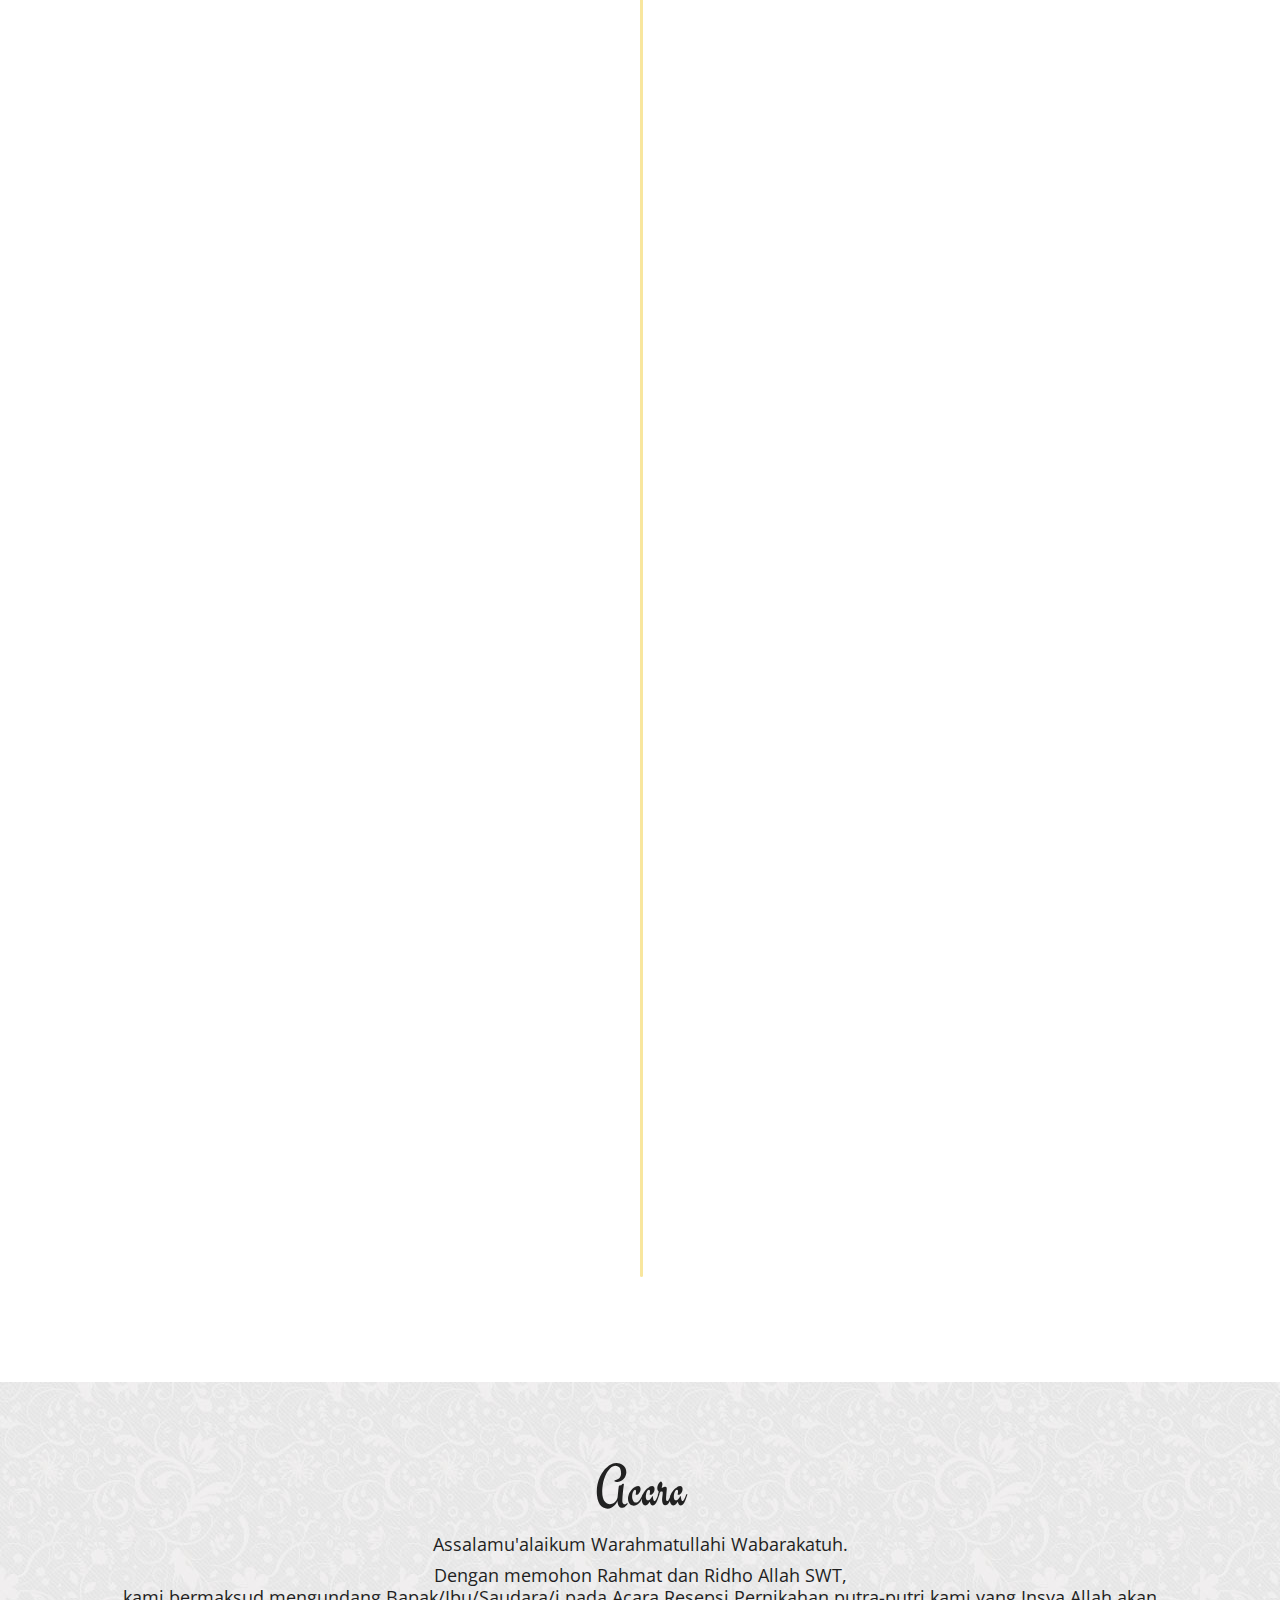
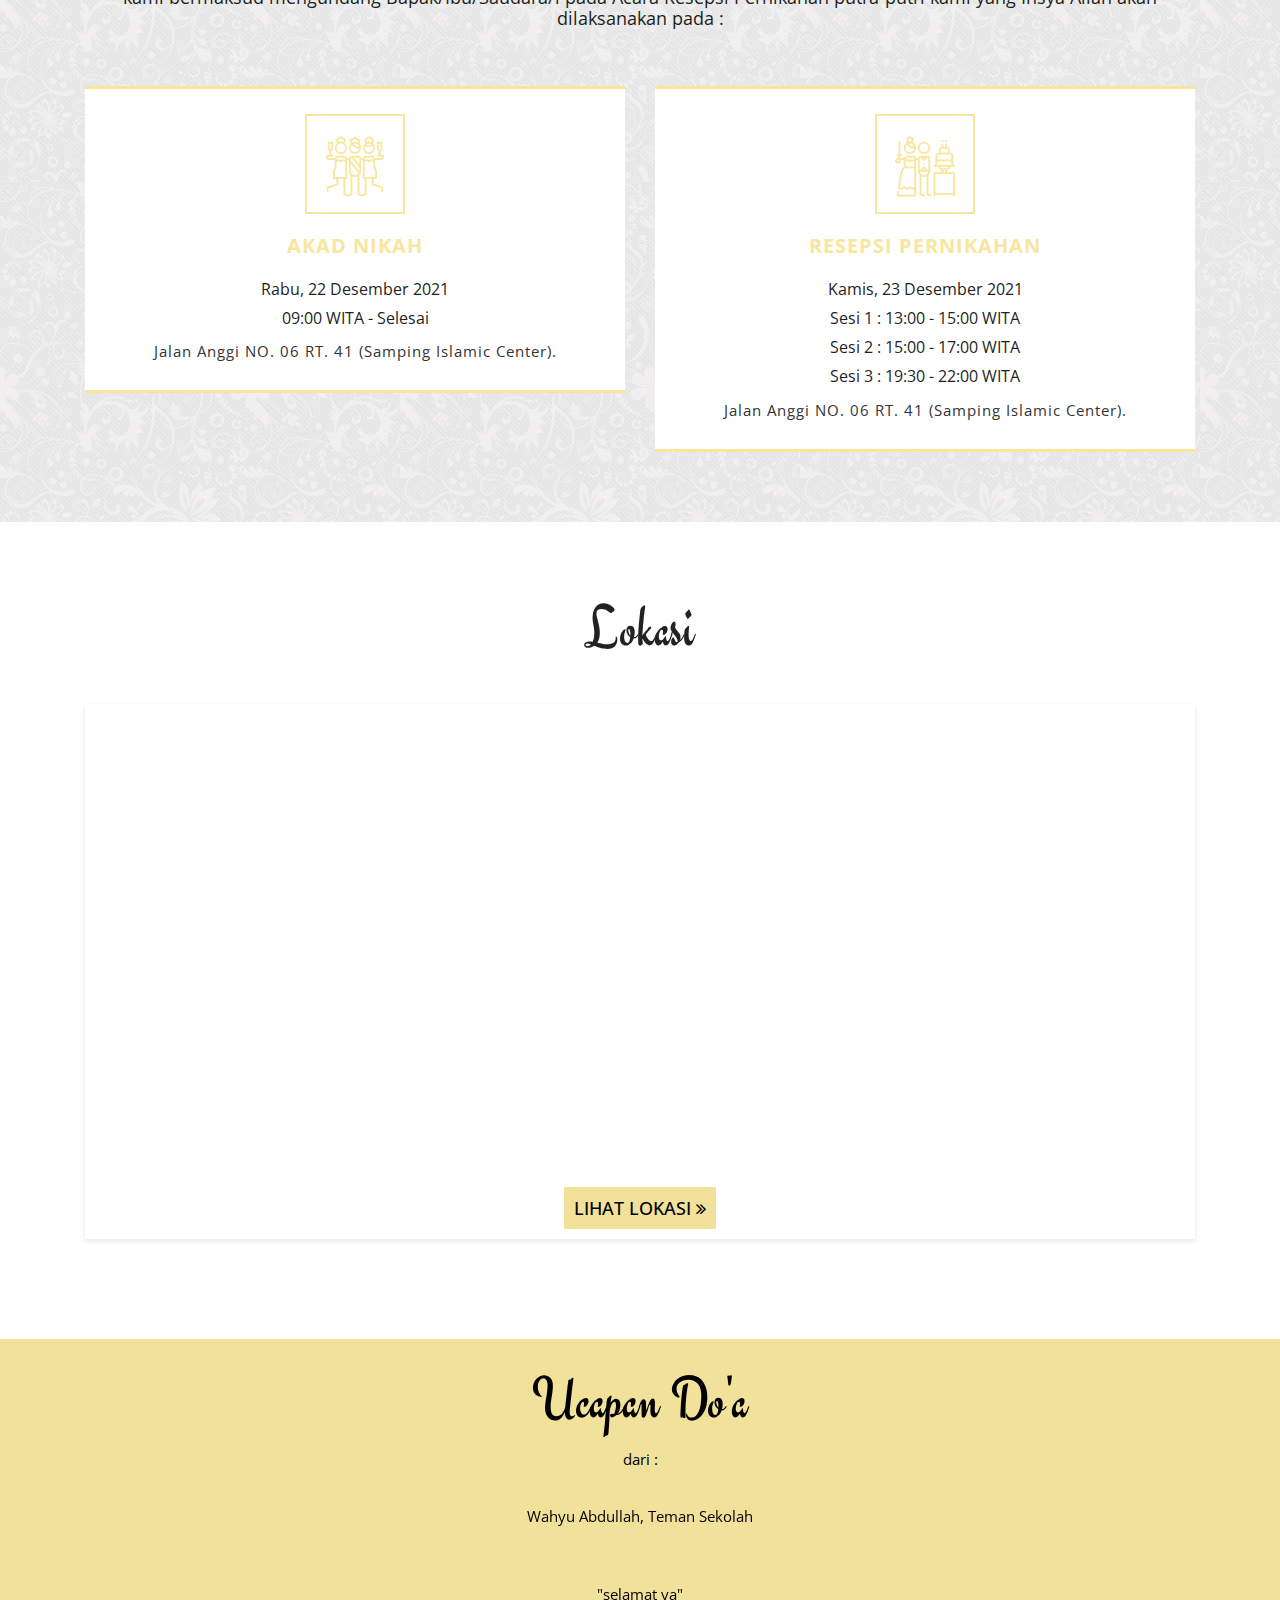
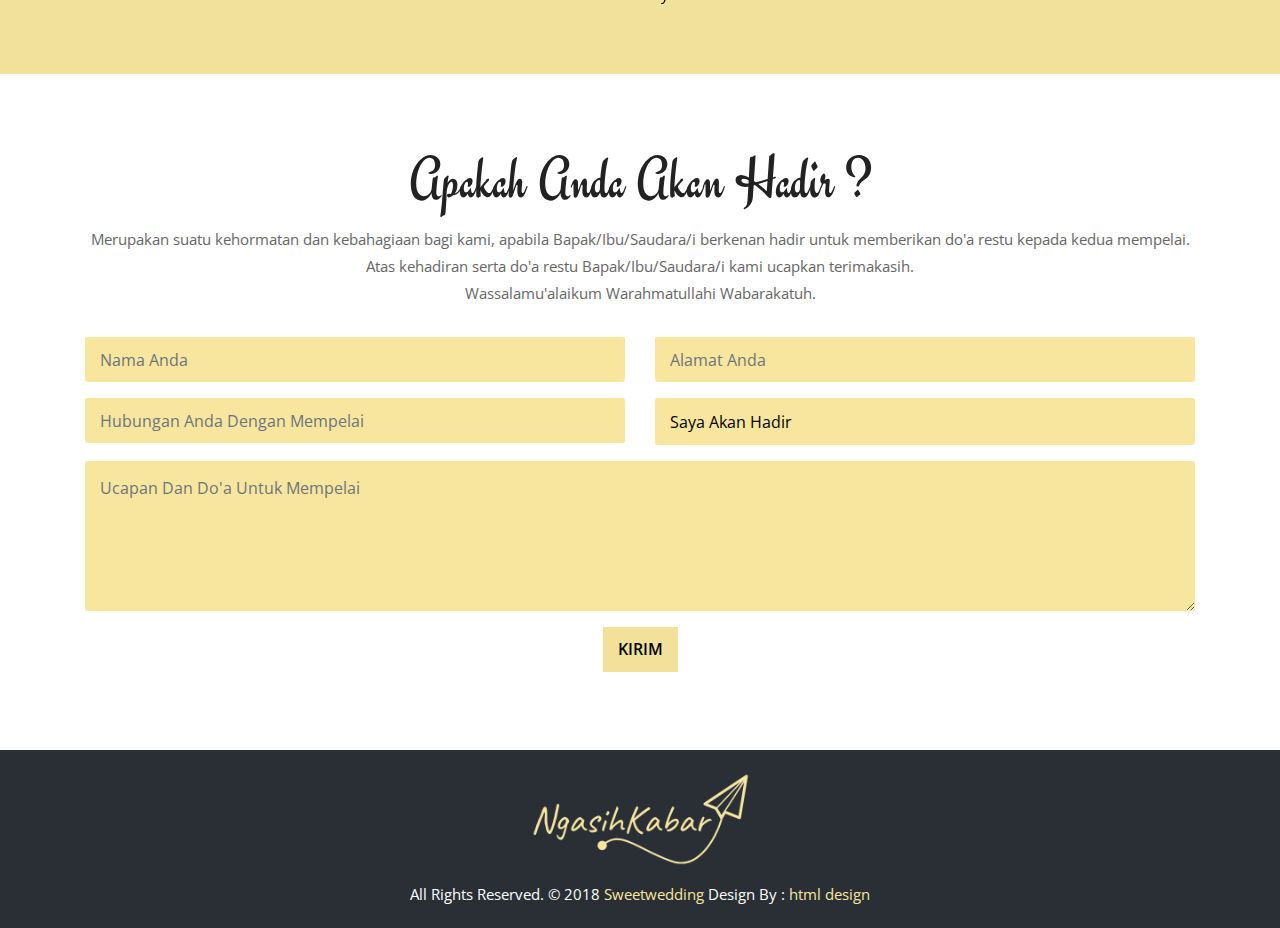
==== commit 5c11b8d8: "final" ====
--- a/rizkaiqbal/index.html
+++ b/rizkaiqbal/index.html
@@ -344,11 +344,10 @@
                     <div class="serviceBox">
                         <div class="service-icon"><i class="flaticon-bachelorette-party"></i></div>
                         <h3 class="title">Akad Nikah</h3>
-						<h4>22 Desember 2021</h4>
-						<h4>Rabu, 09:00 WITA - Selesai</h4>
+						<h4>Rabu, 22 Desember 2021</h4>
+						<h4>09:00 WITA - Selesai</h4>
                         <p class="description">
                             Jalan Anggi NO. 06 RT. 41 (Samping Islamic Center). <br/>
-							<span>(hanya di hadiri oleh keluarga mempelai)</span>
                         </p>
                     </div>
                 </div>
@@ -357,10 +356,10 @@
                     <div class="serviceBox">
                         <div class="service-icon"><i class="flaticon-wedding"></i></div>
                         <h3 class="title">Resepsi Pernikahan</h3>
-						<h4>23 Desember 2021</h4>
-						<h4>Sesi 1 : Kamis, 13:00 - 15:00 WITA</h4>
-						<h4>Sesi 2 : Kamis, 15:00 - 17:00 WITA</h4>
-						<h4>Sesi 3 : Kamis, 17:30 - 22:00 WITA</h4>
+						<h4>Kamis, 23 Desember 2021</h4>
+						<h4>Sesi 1 : 13:00 - 15:00 WITA</h4>
+						<h4>Sesi 2 : 15:00 - 17:00 WITA</h4>
+						<h4>Sesi 3 : 19:30 - 22:00 WITA</h4>
                         <p class="description">
                             Jalan Anggi NO. 06 RT. 41 (Samping Islamic Center).
                         </p>
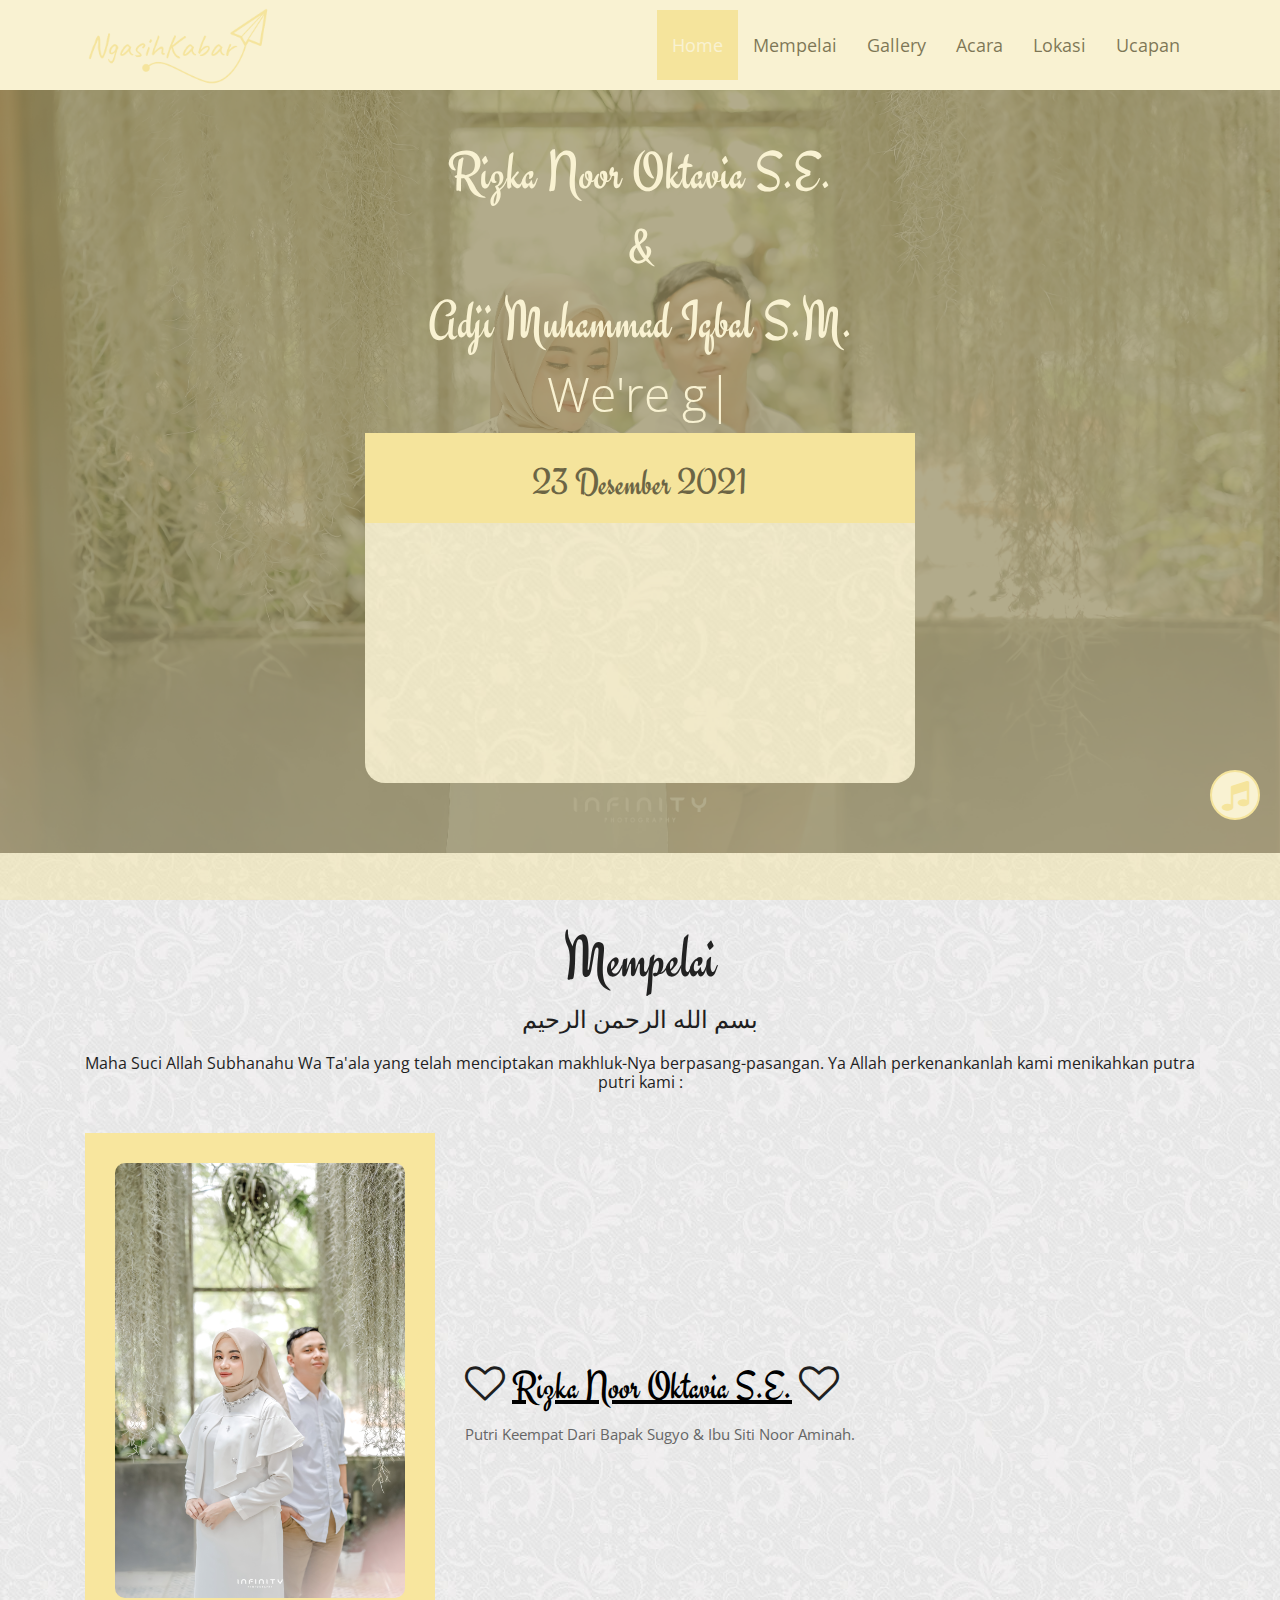
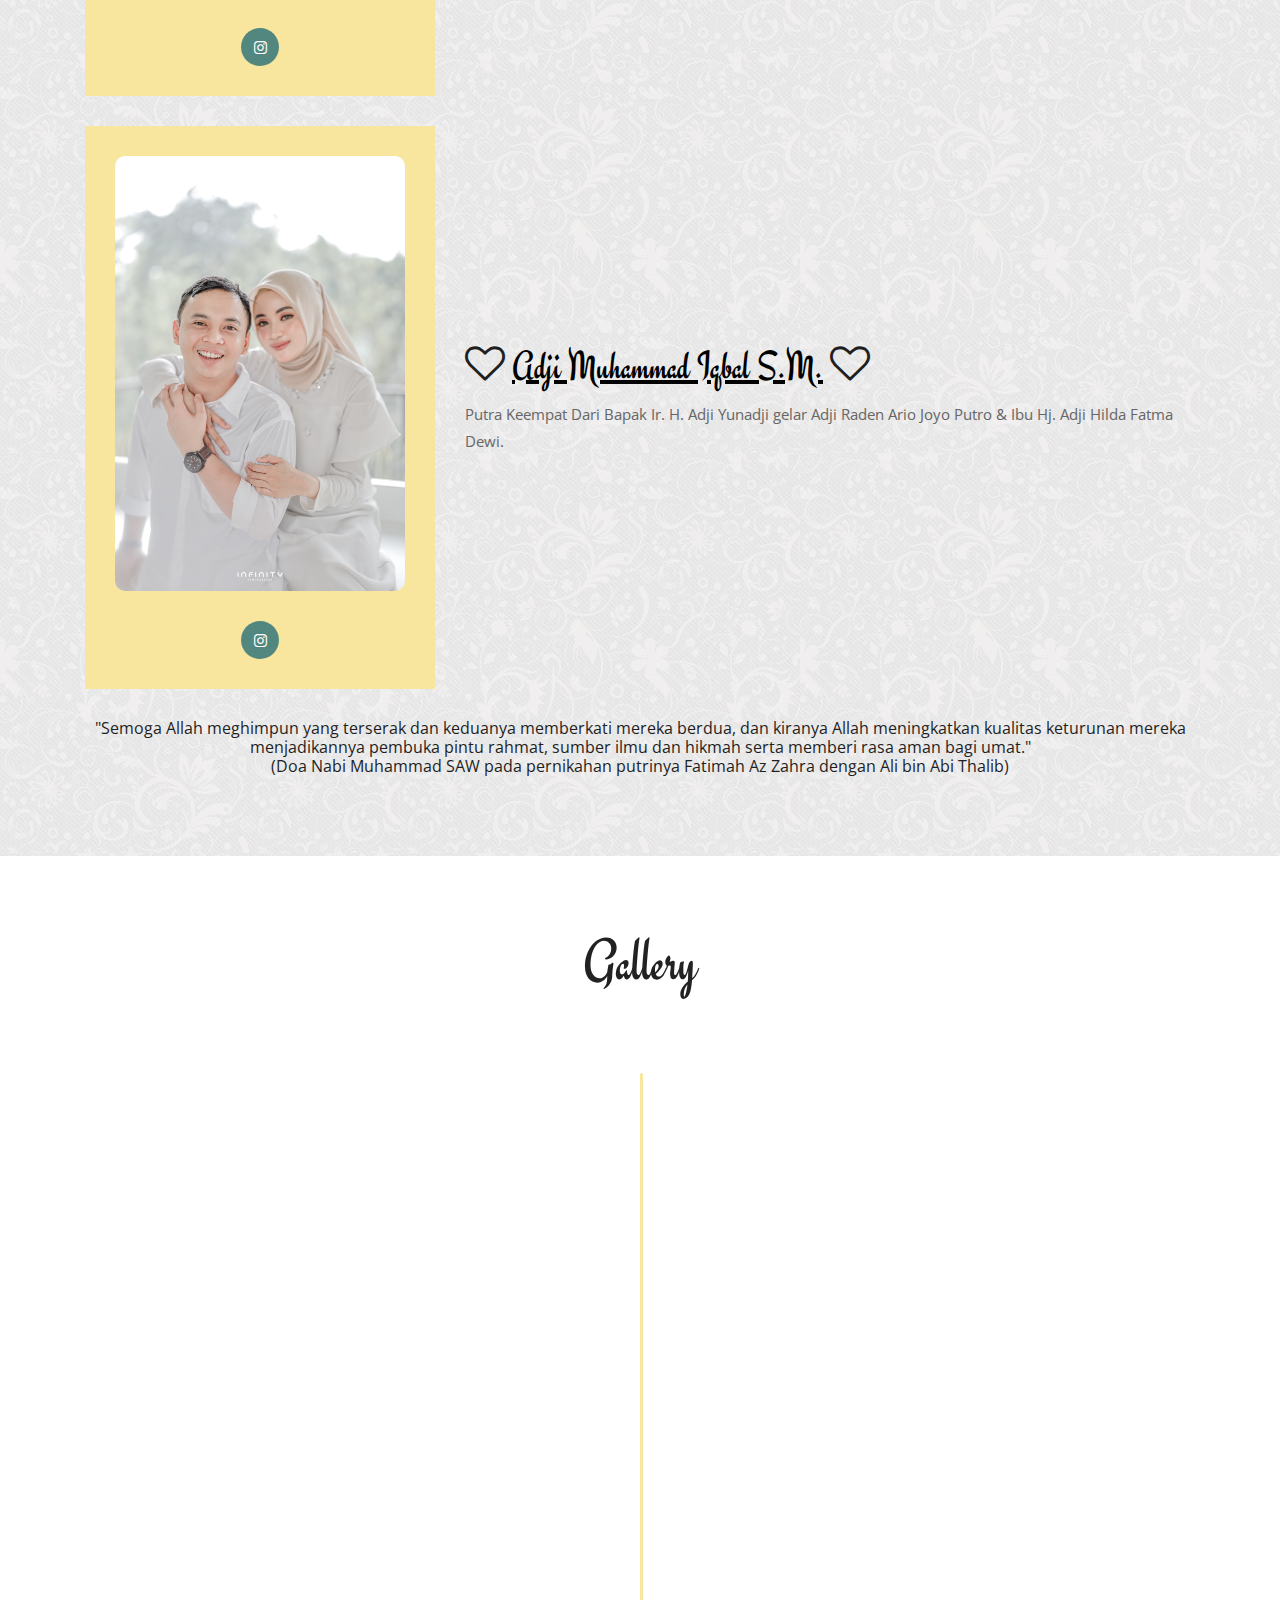
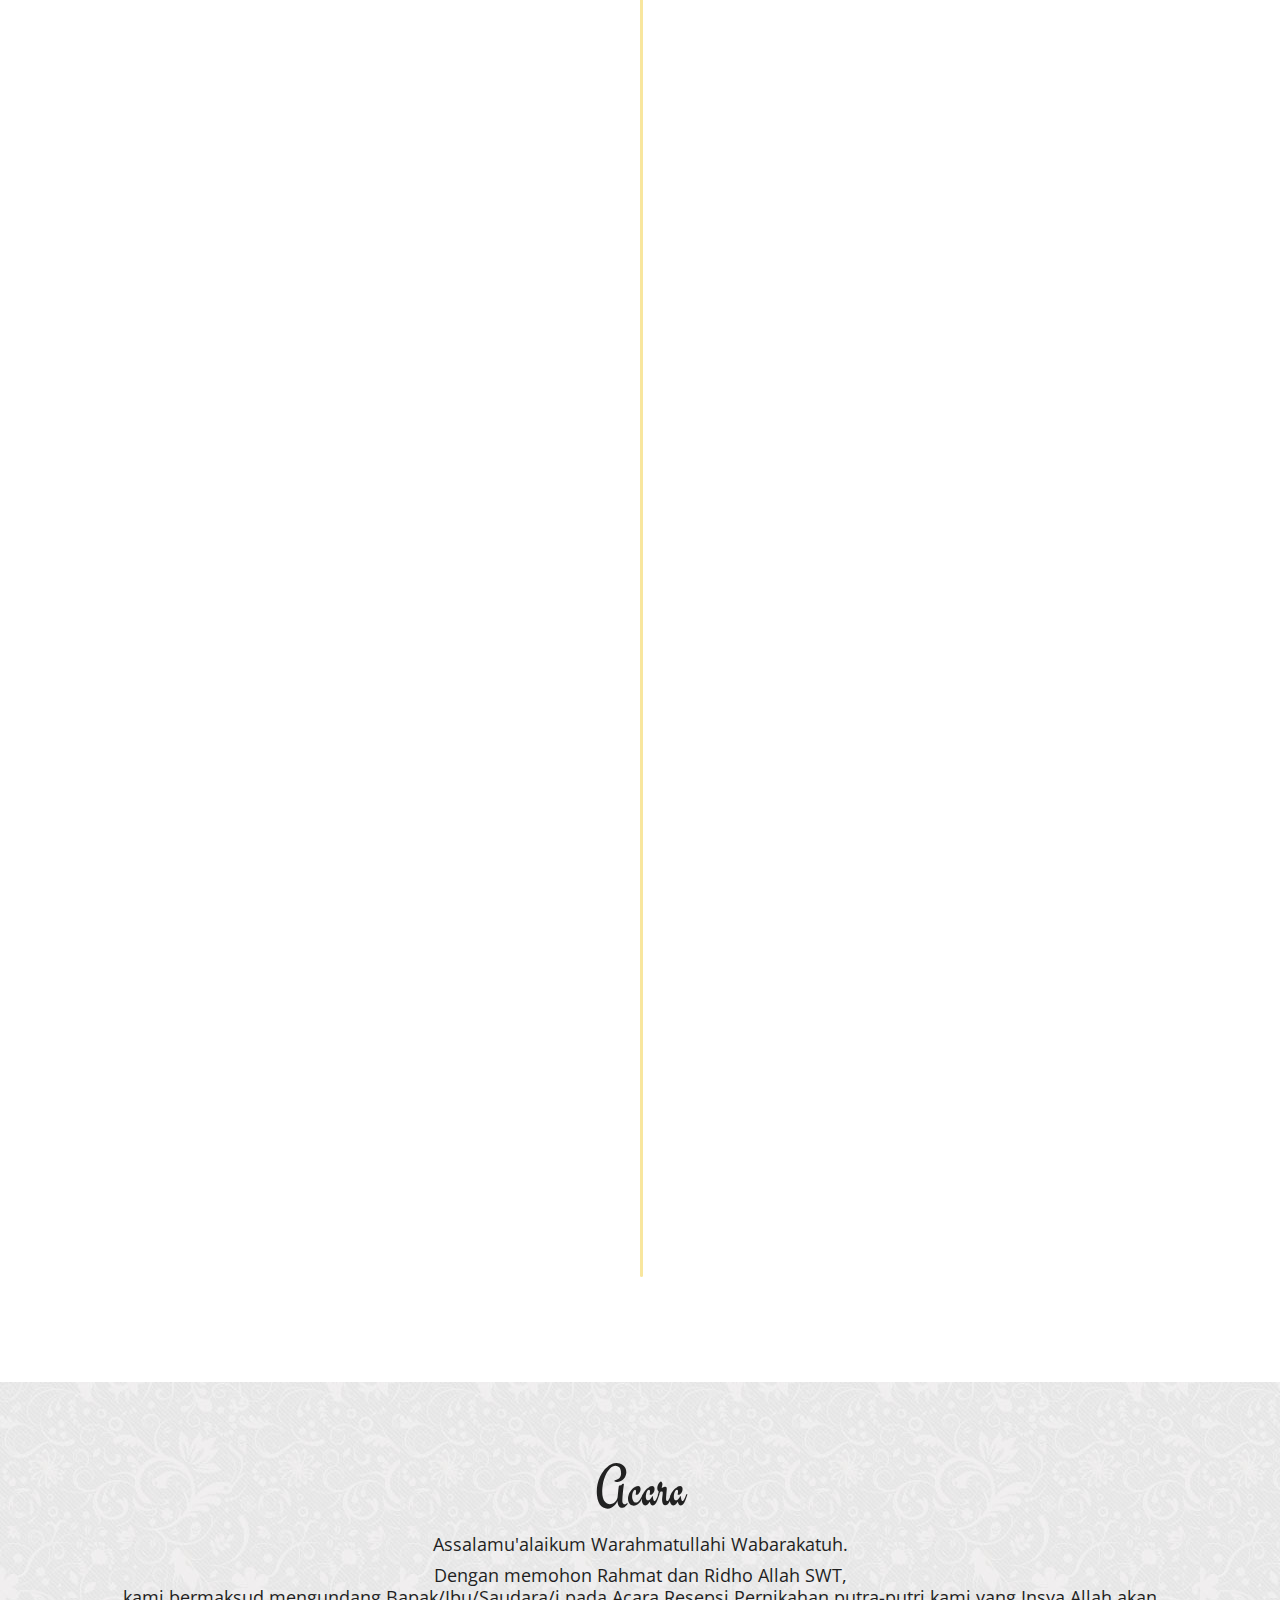
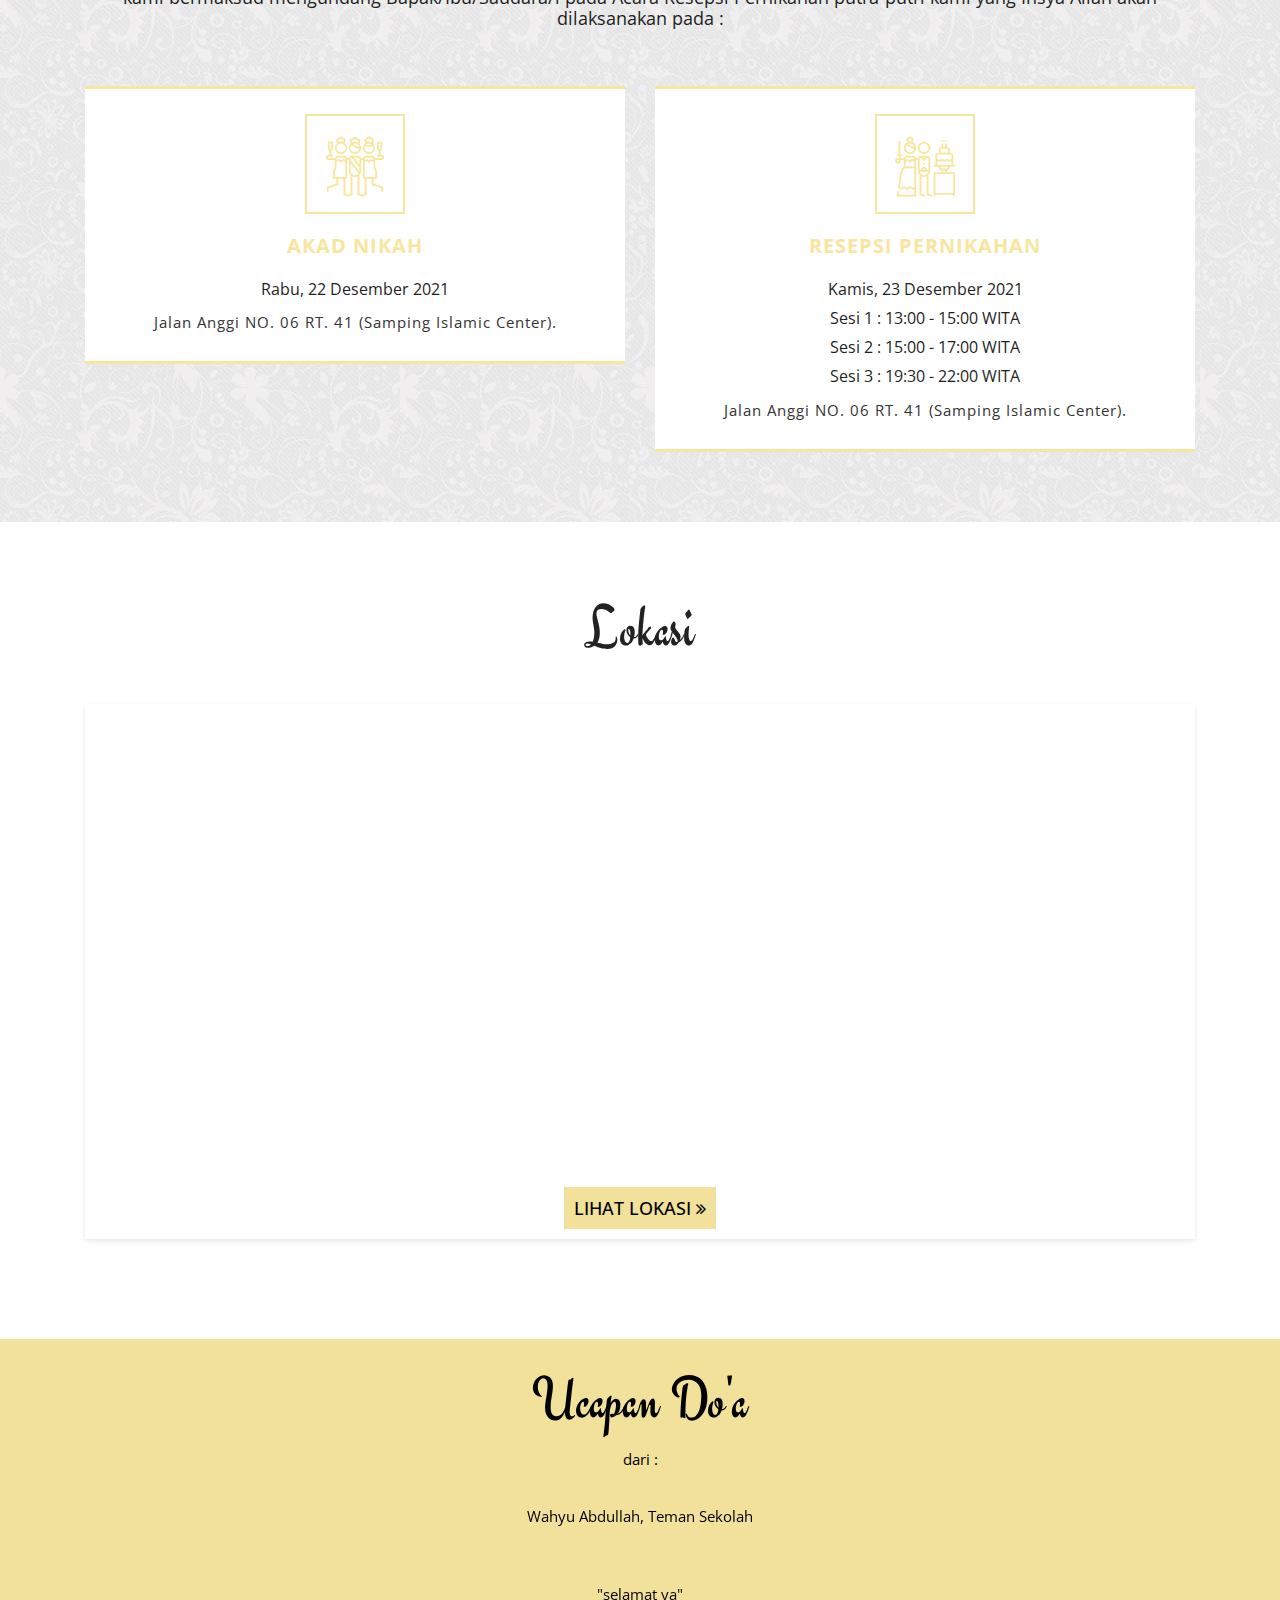
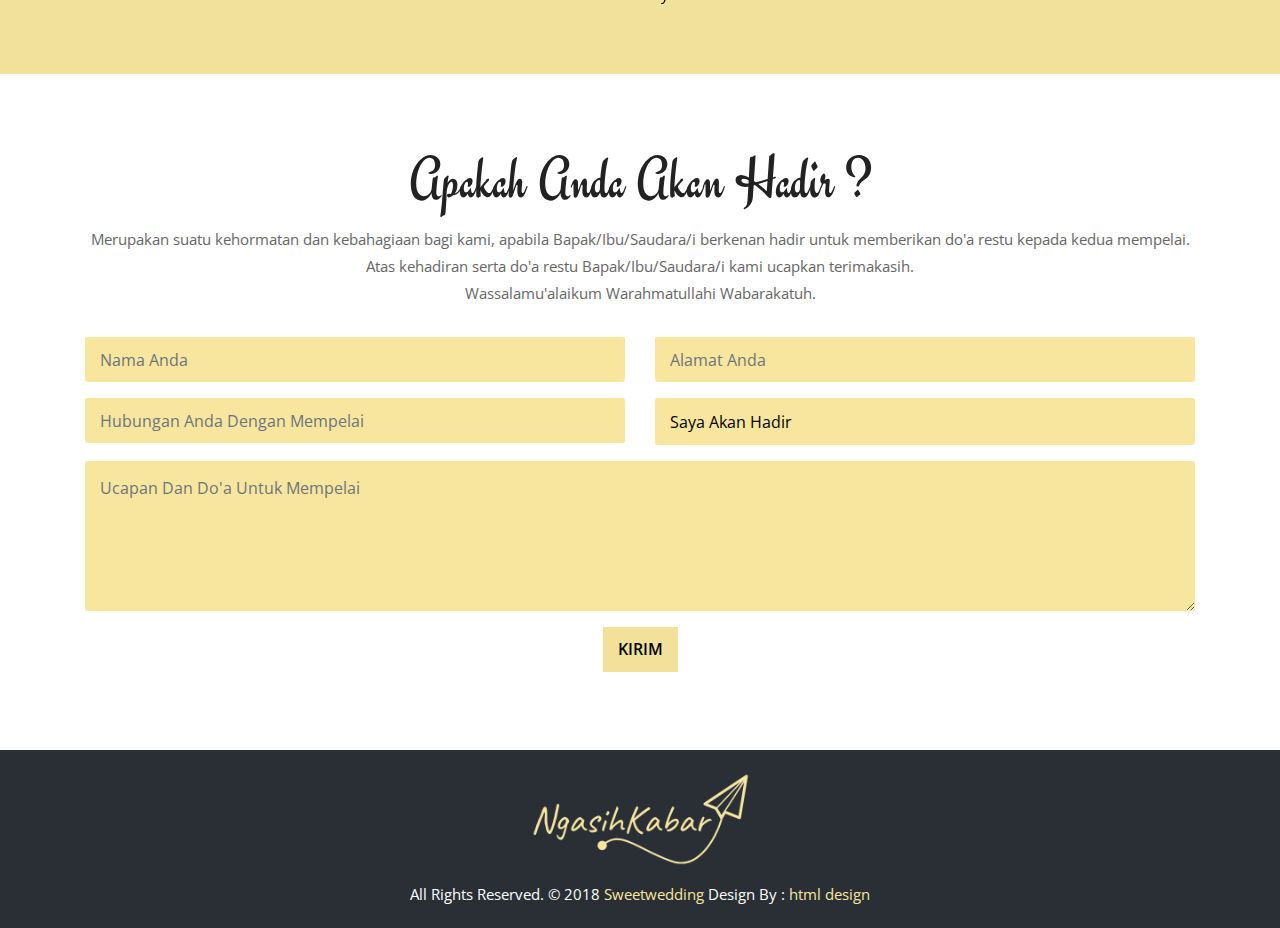
==== commit 43900bb1: "final revisi" ====
--- a/rizkaiqbal/index.html
+++ b/rizkaiqbal/index.html
@@ -345,7 +345,7 @@
                         <div class="service-icon"><i class="flaticon-bachelorette-party"></i></div>
                         <h3 class="title">Akad Nikah</h3>
 						<h4>Rabu, 22 Desember 2021</h4>
-						<h4>09:00 WITA - Selesai</h4>
+						<!-- <h4>09:00 WITA - Selesai</h4> -->
                         <p class="description">
                             Jalan Anggi NO. 06 RT. 41 (Samping Islamic Center). <br/>
                         </p>
